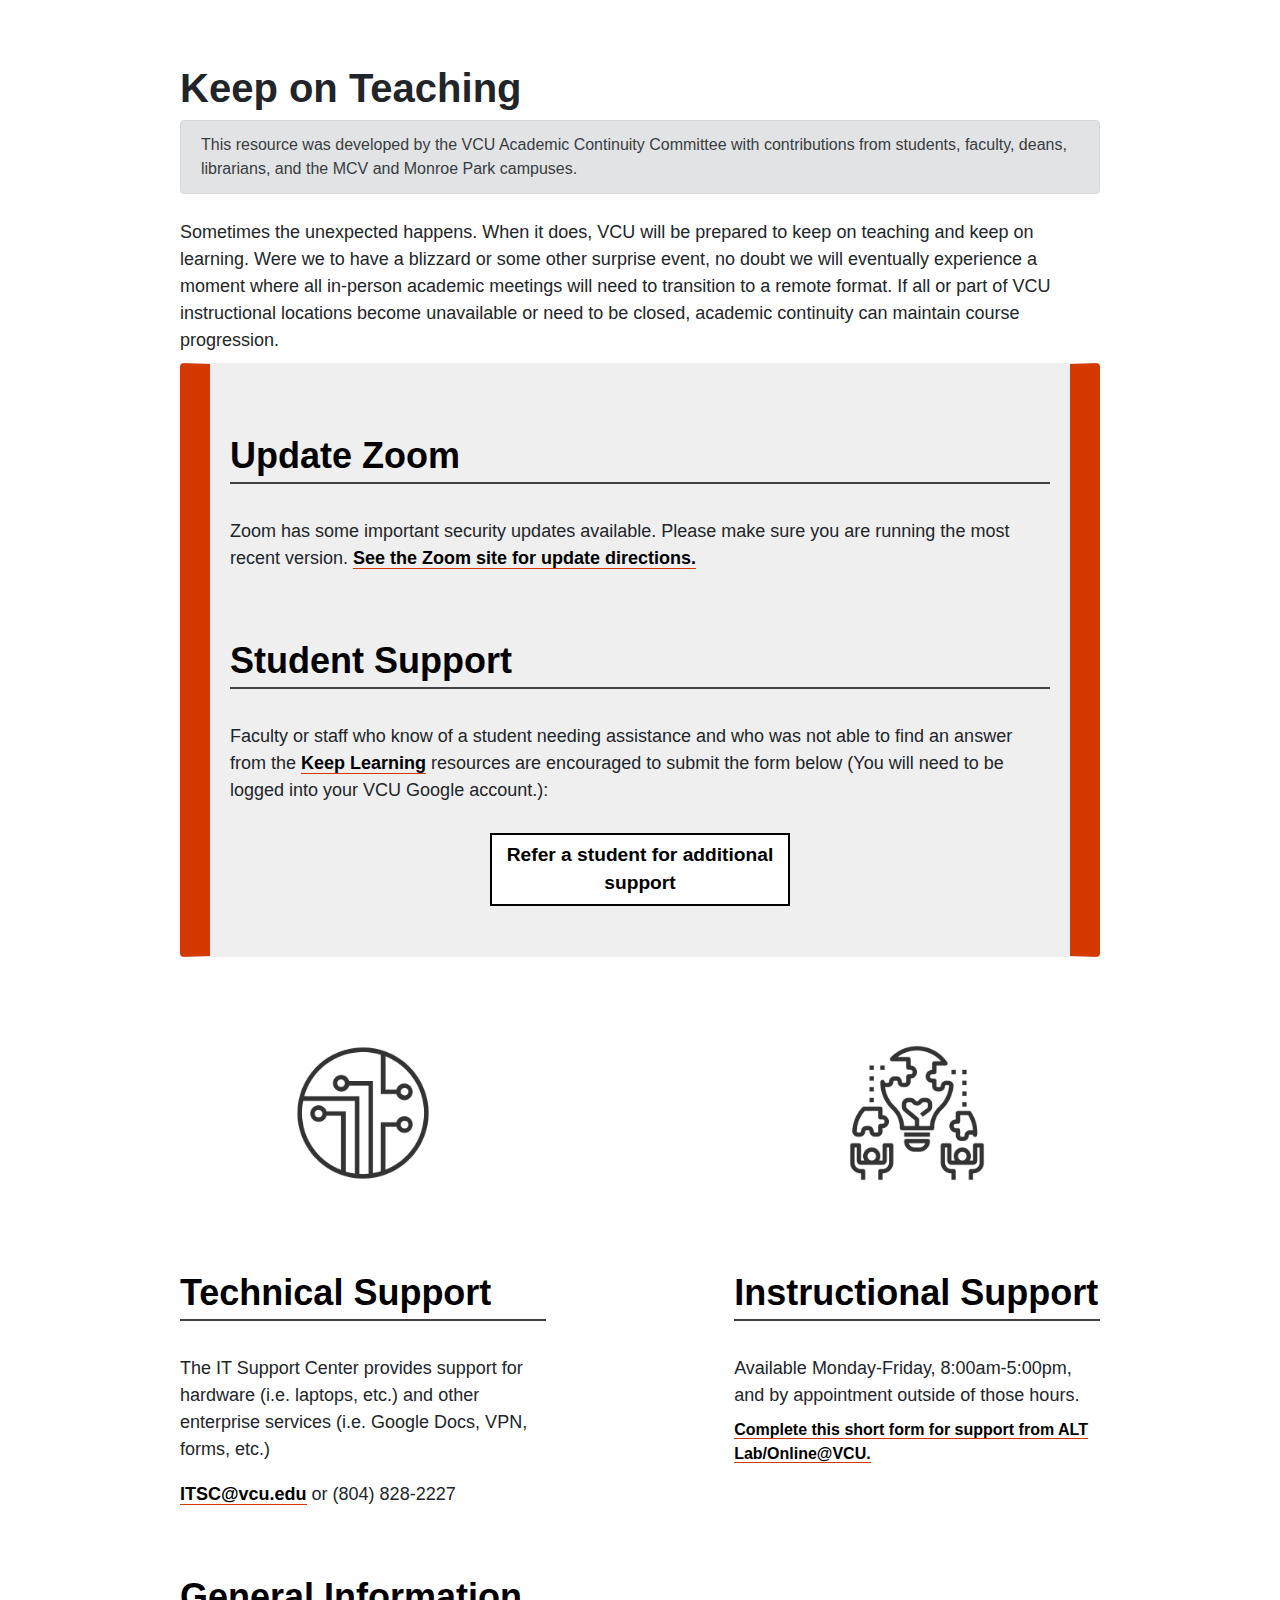
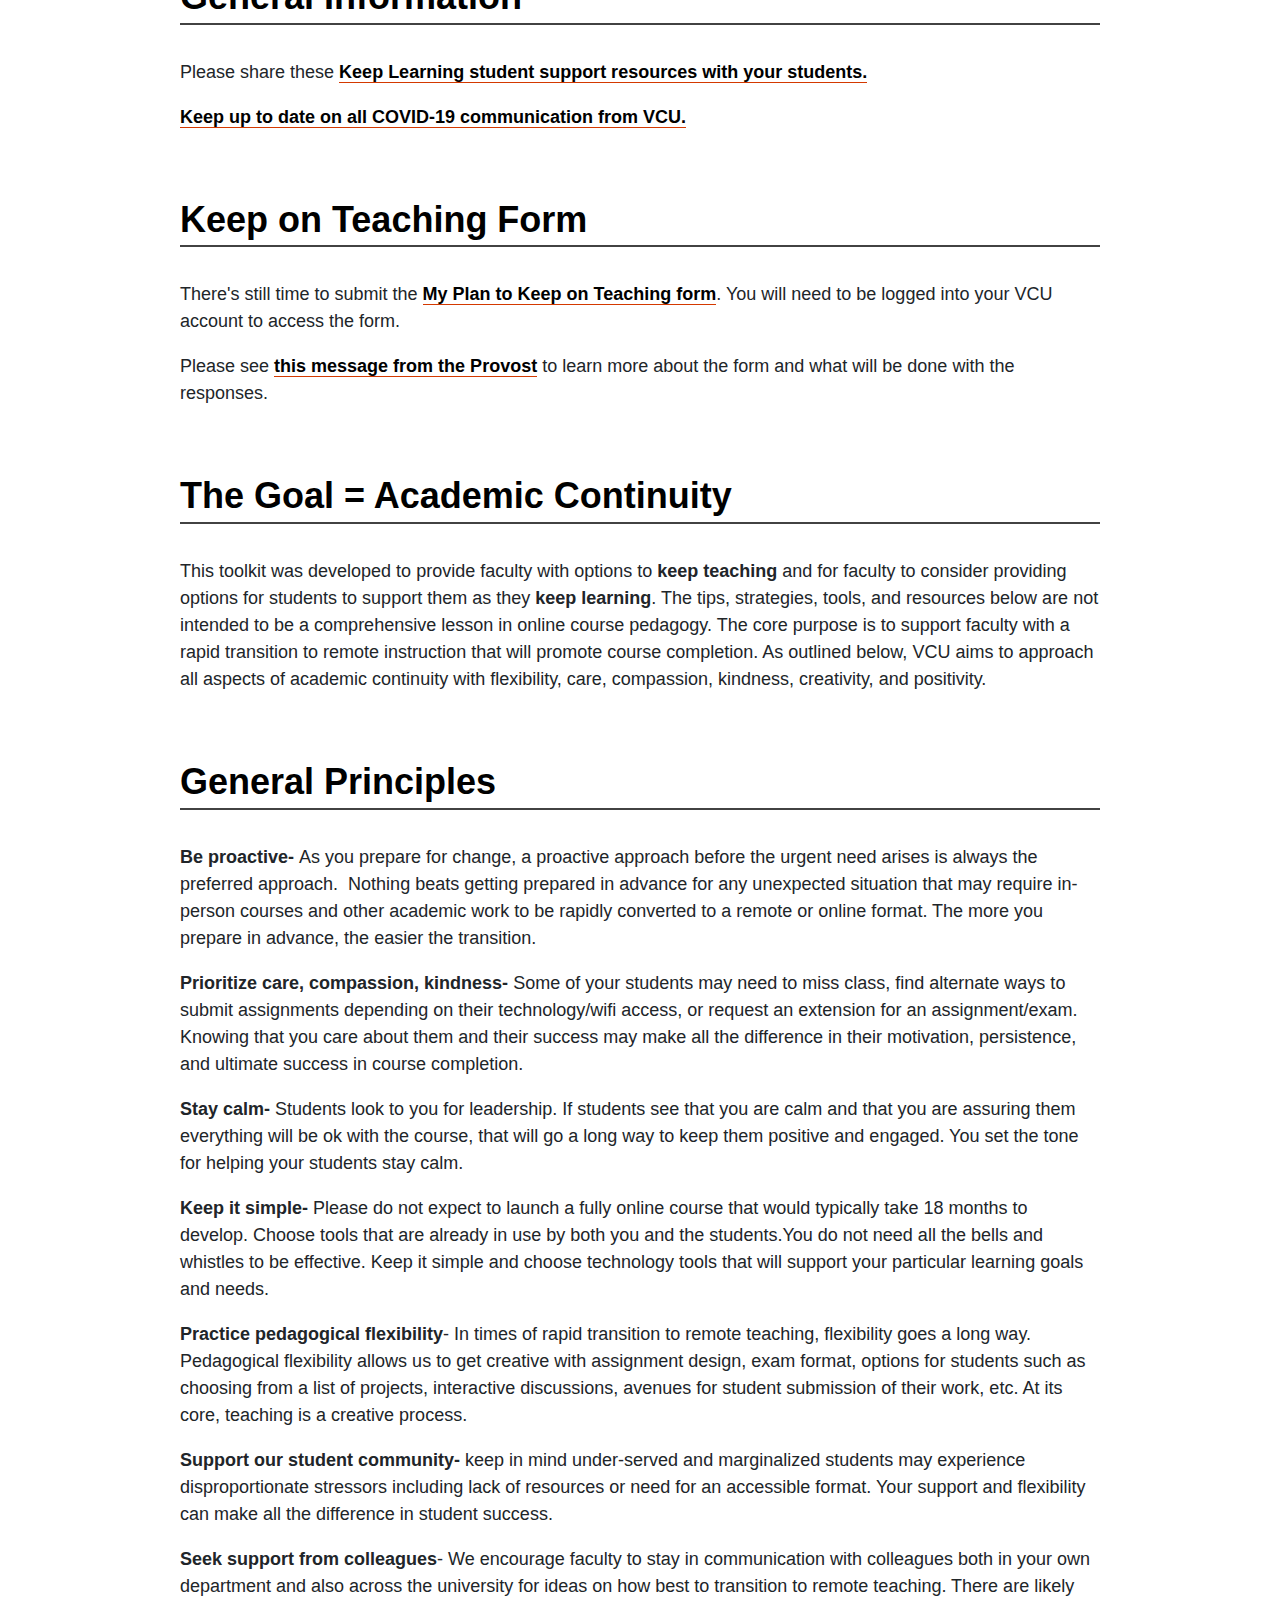
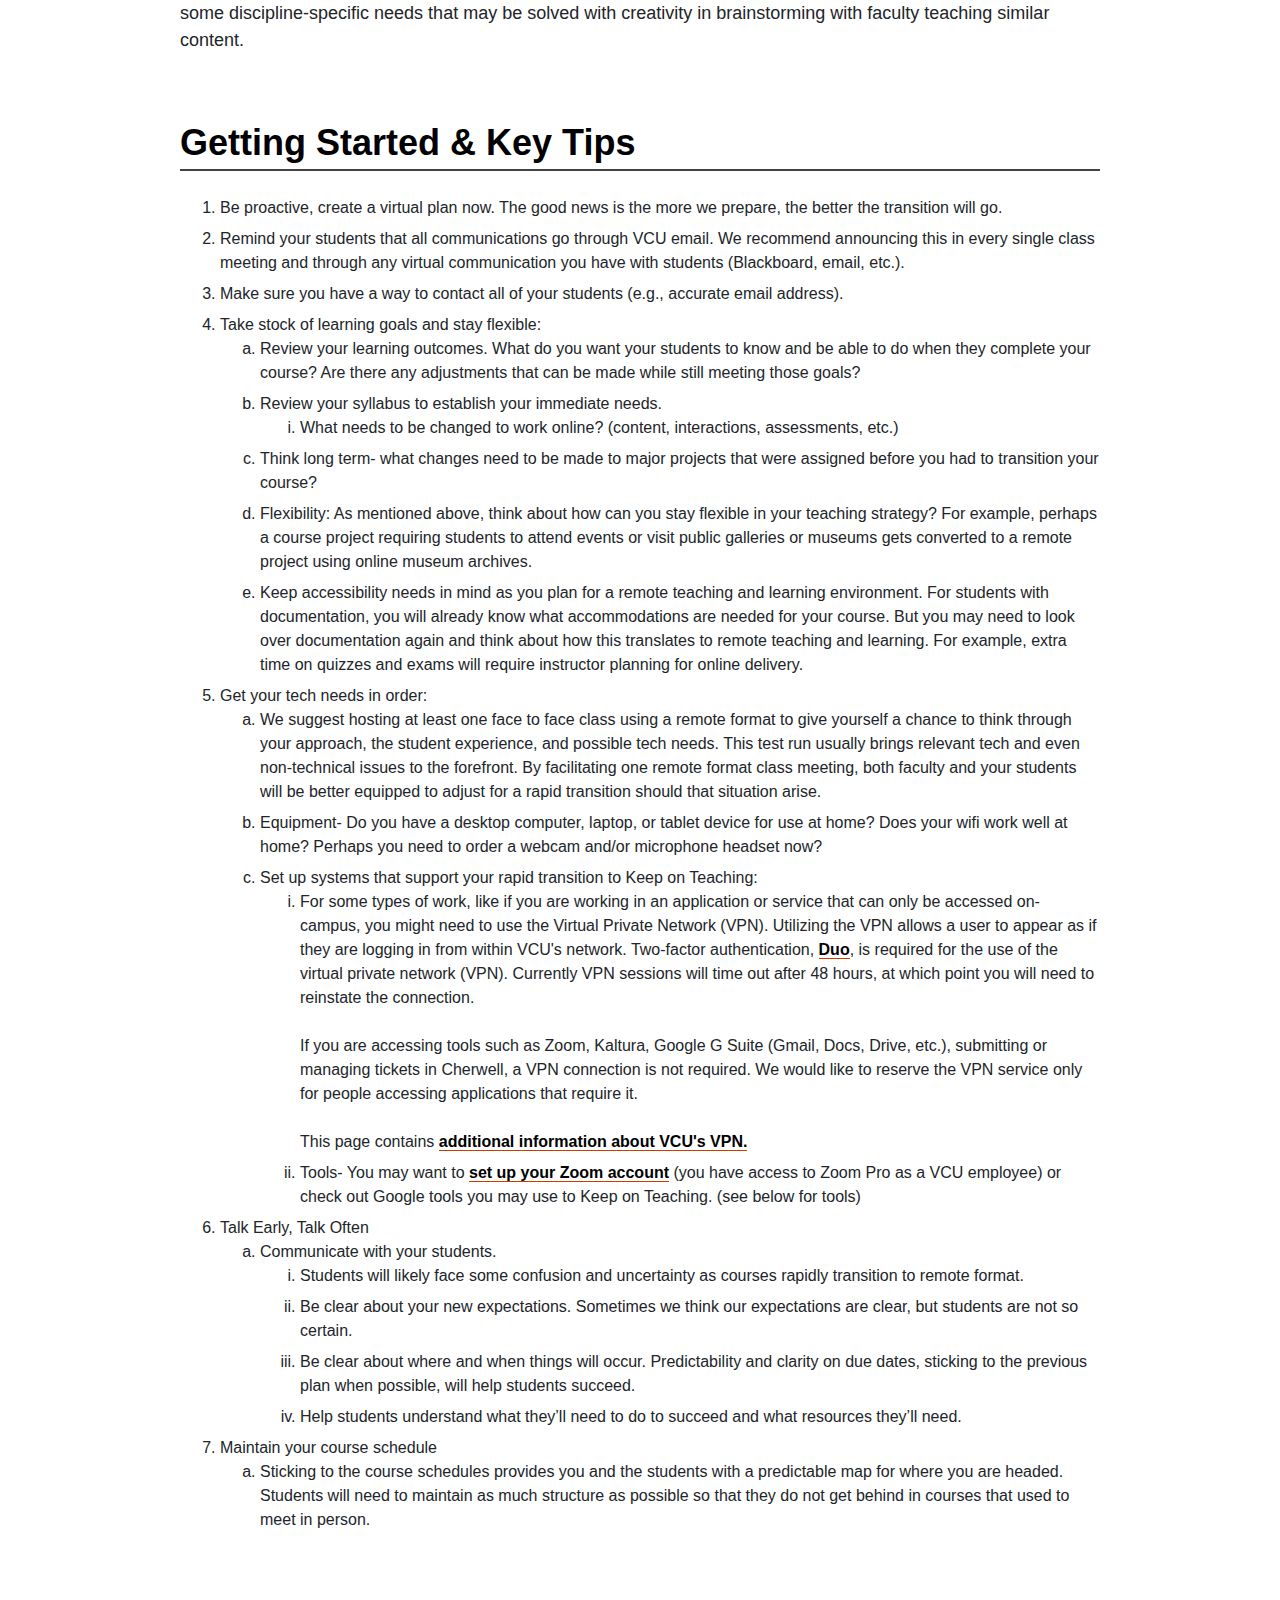
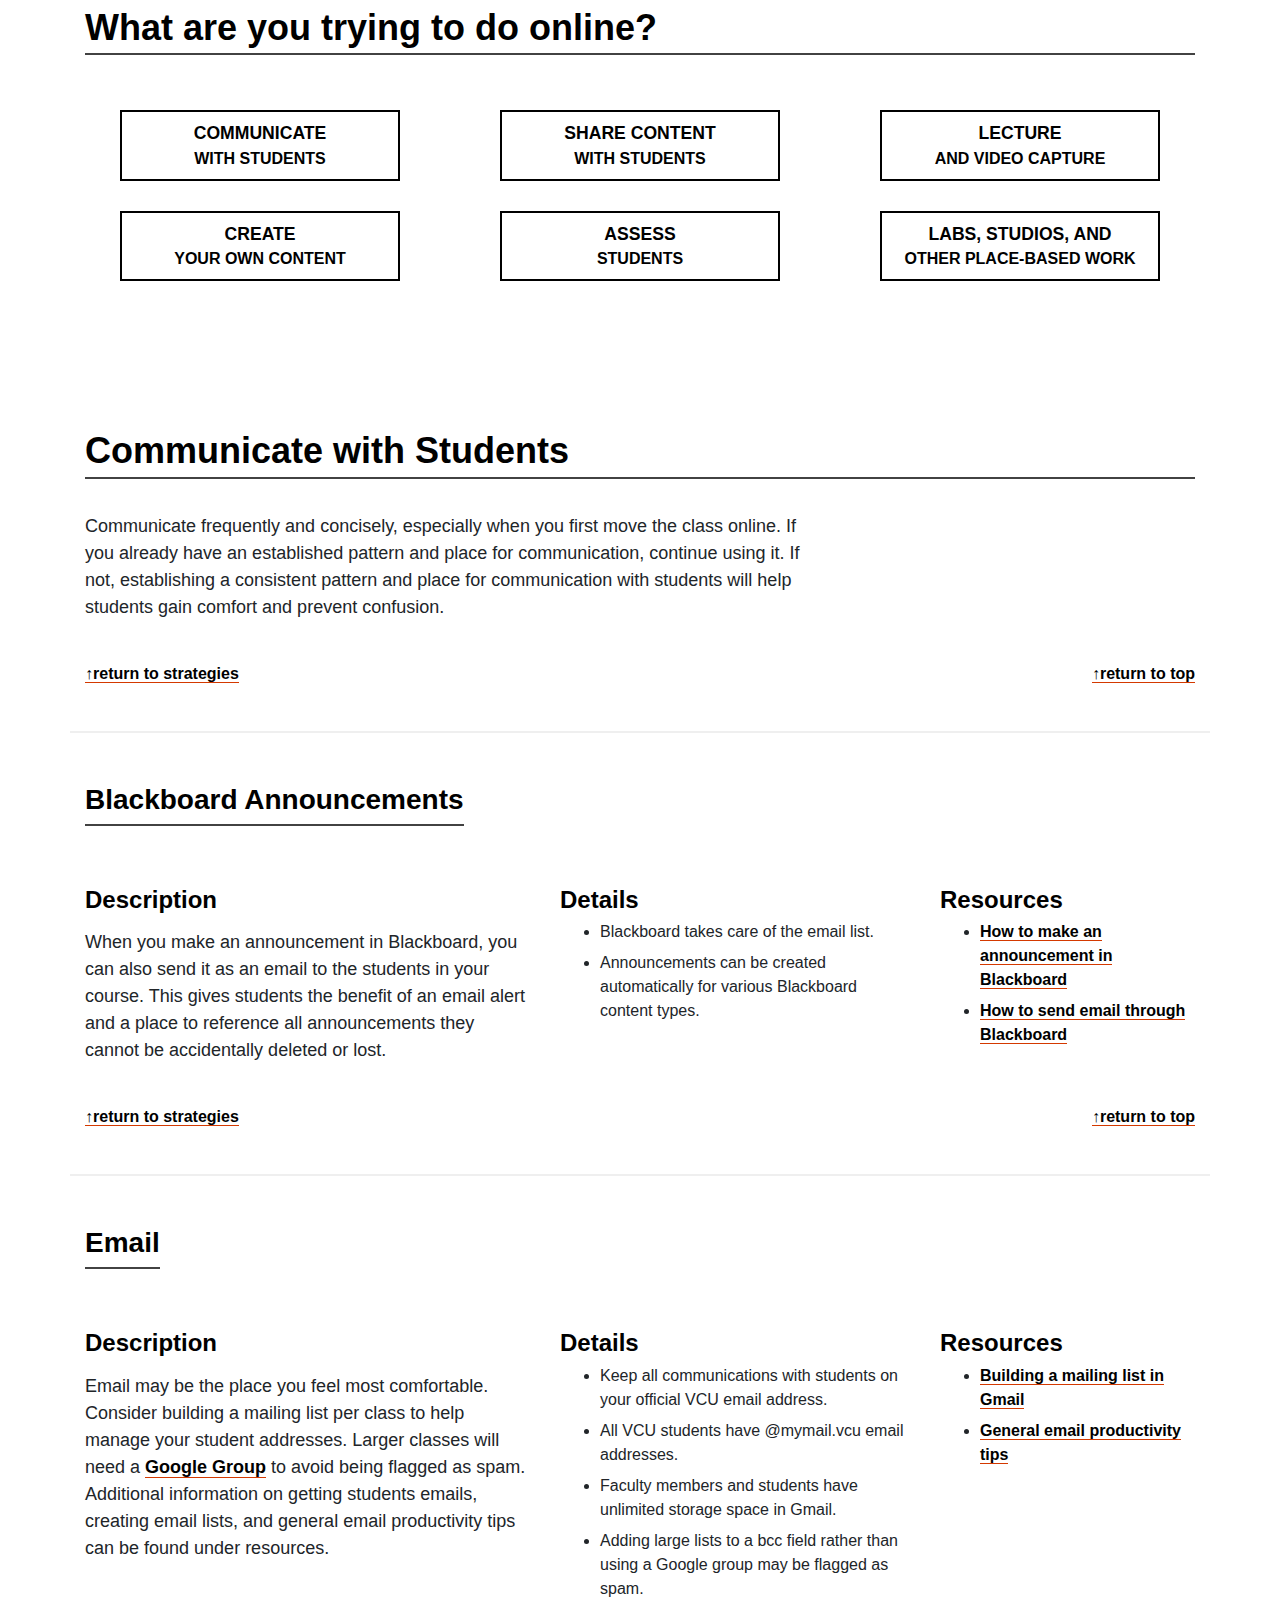
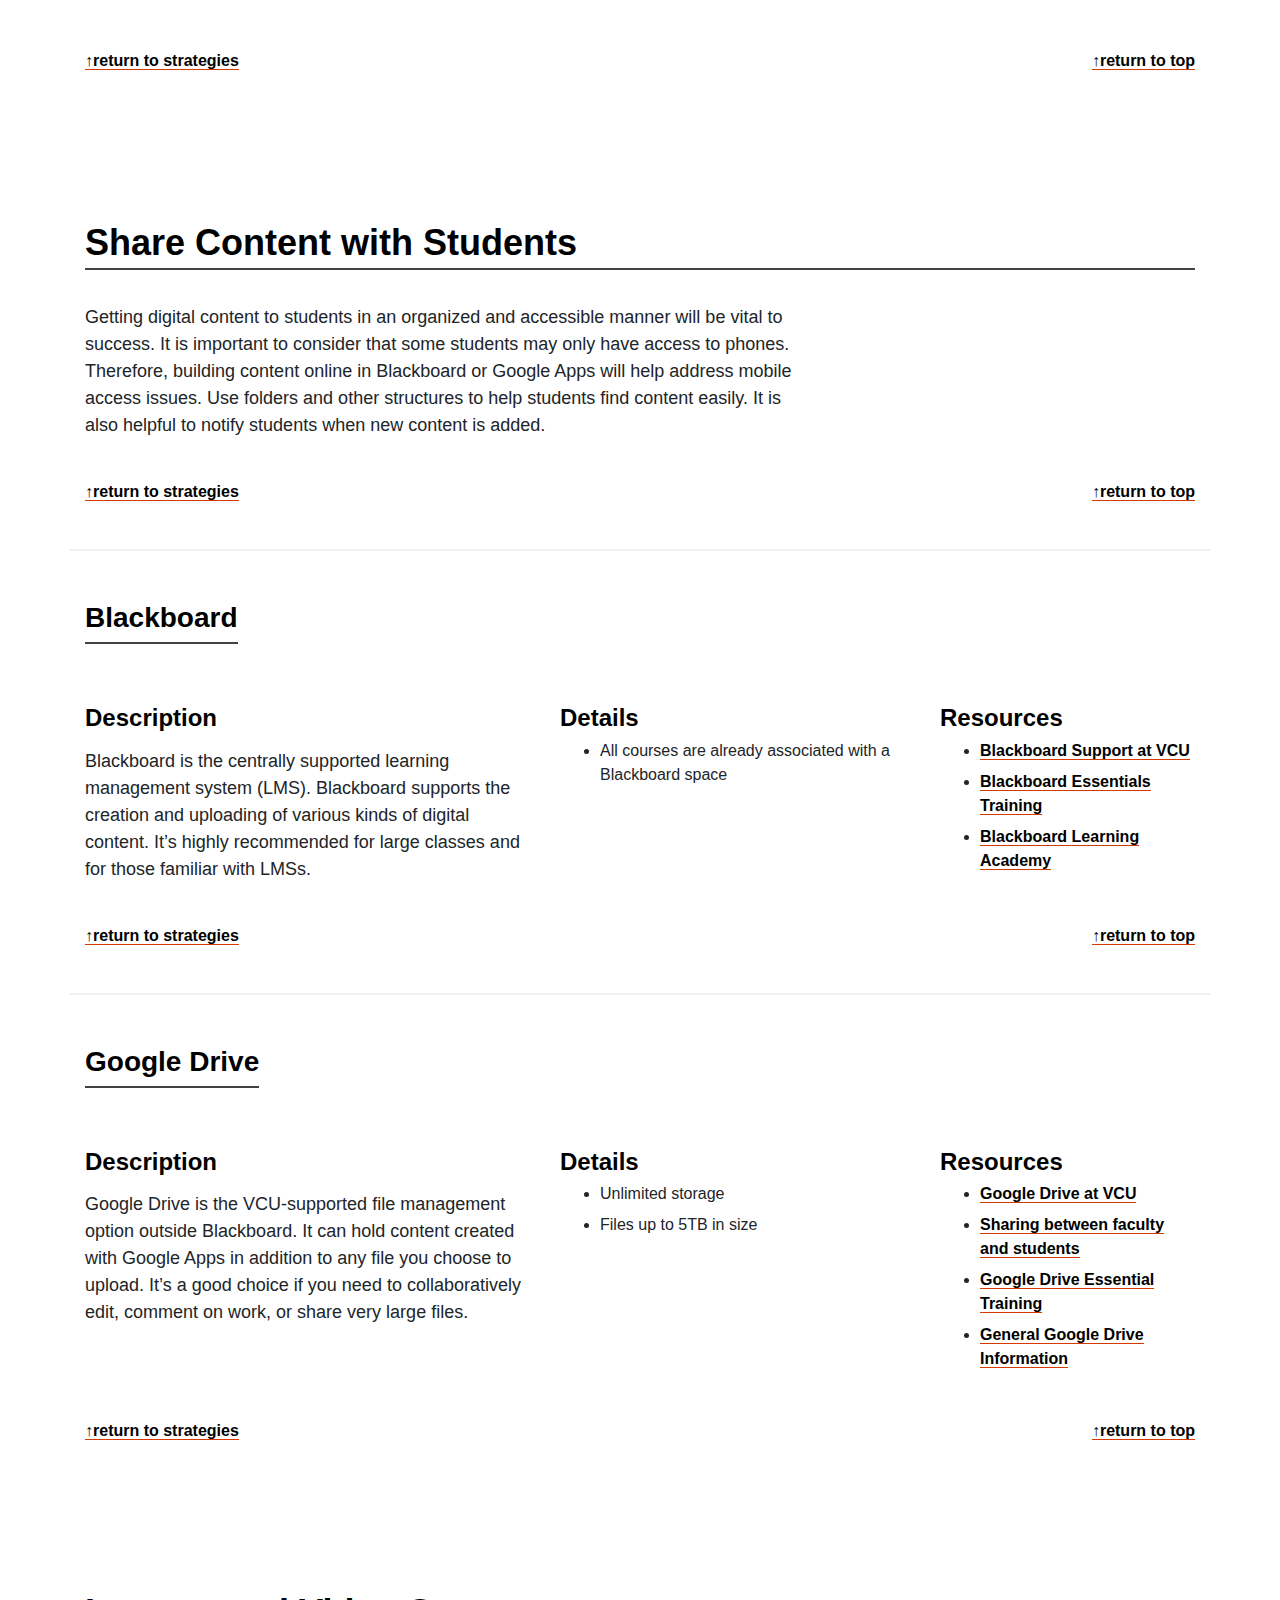
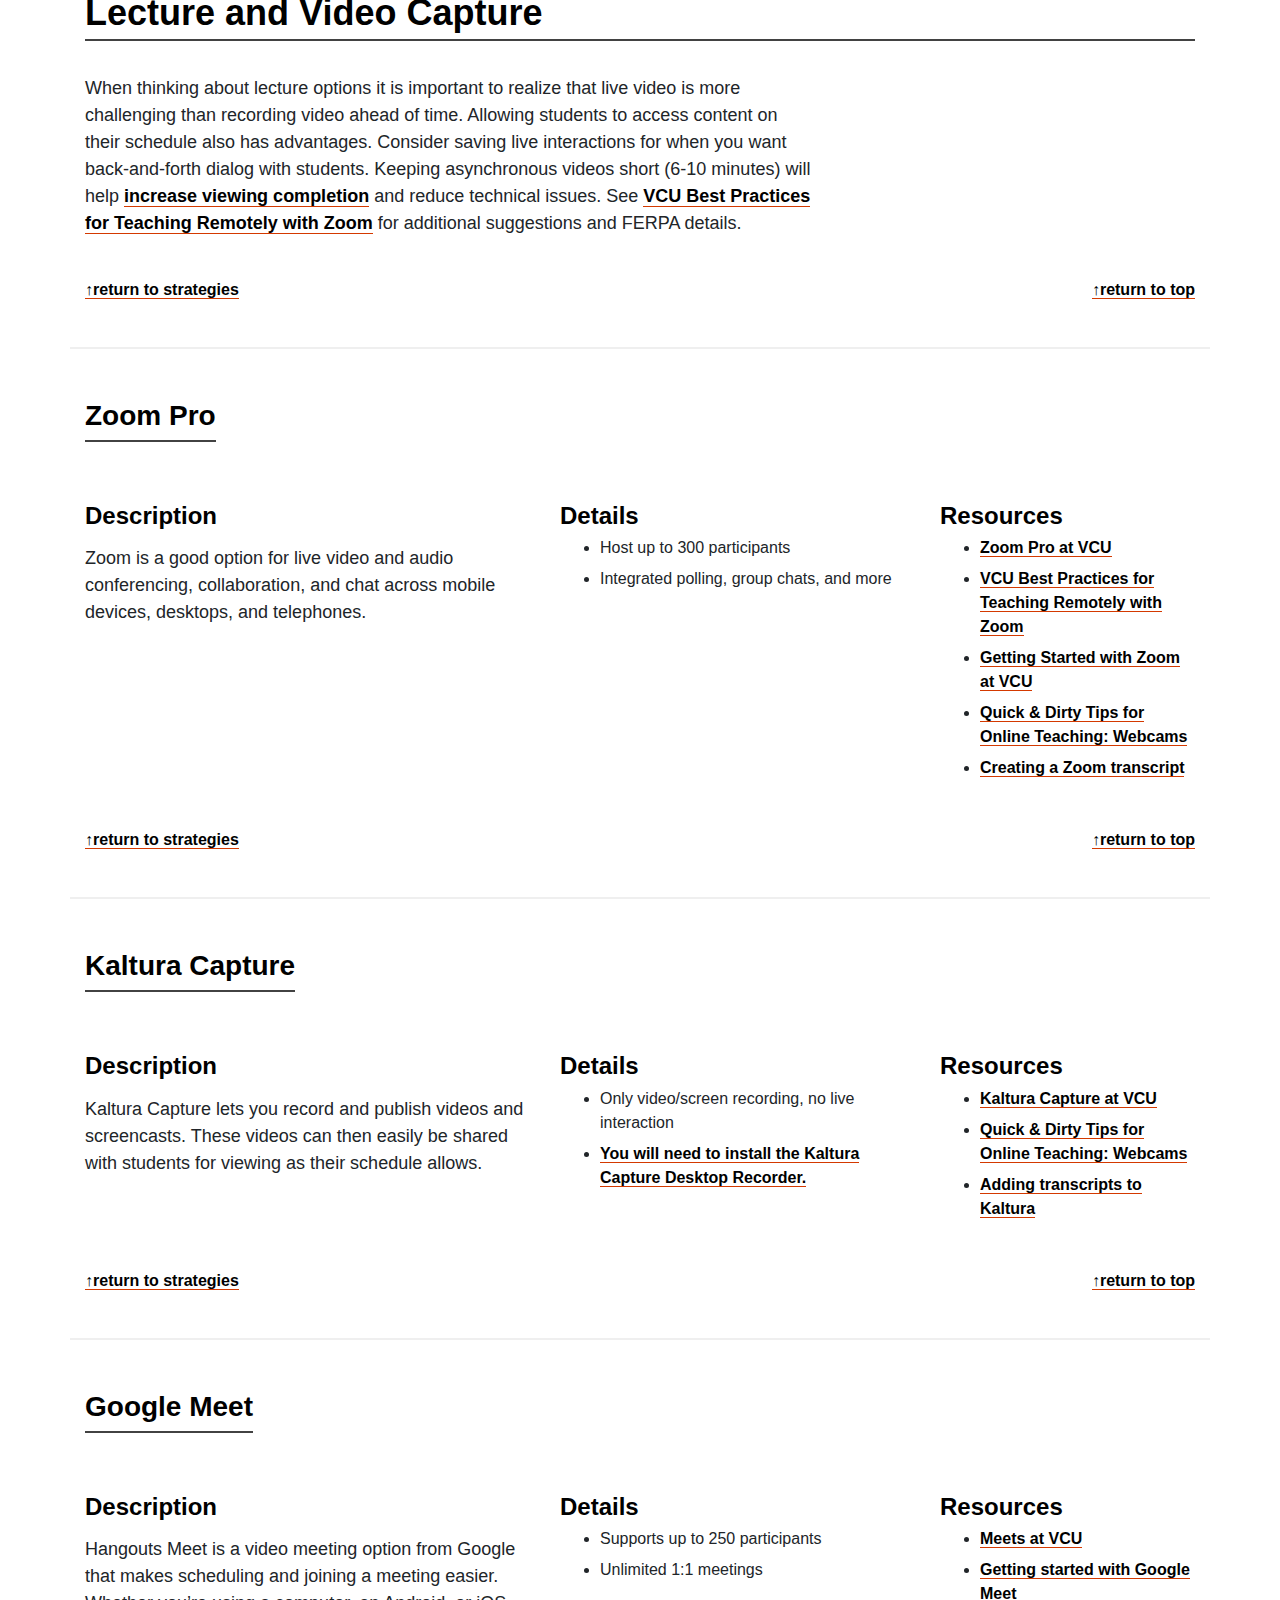
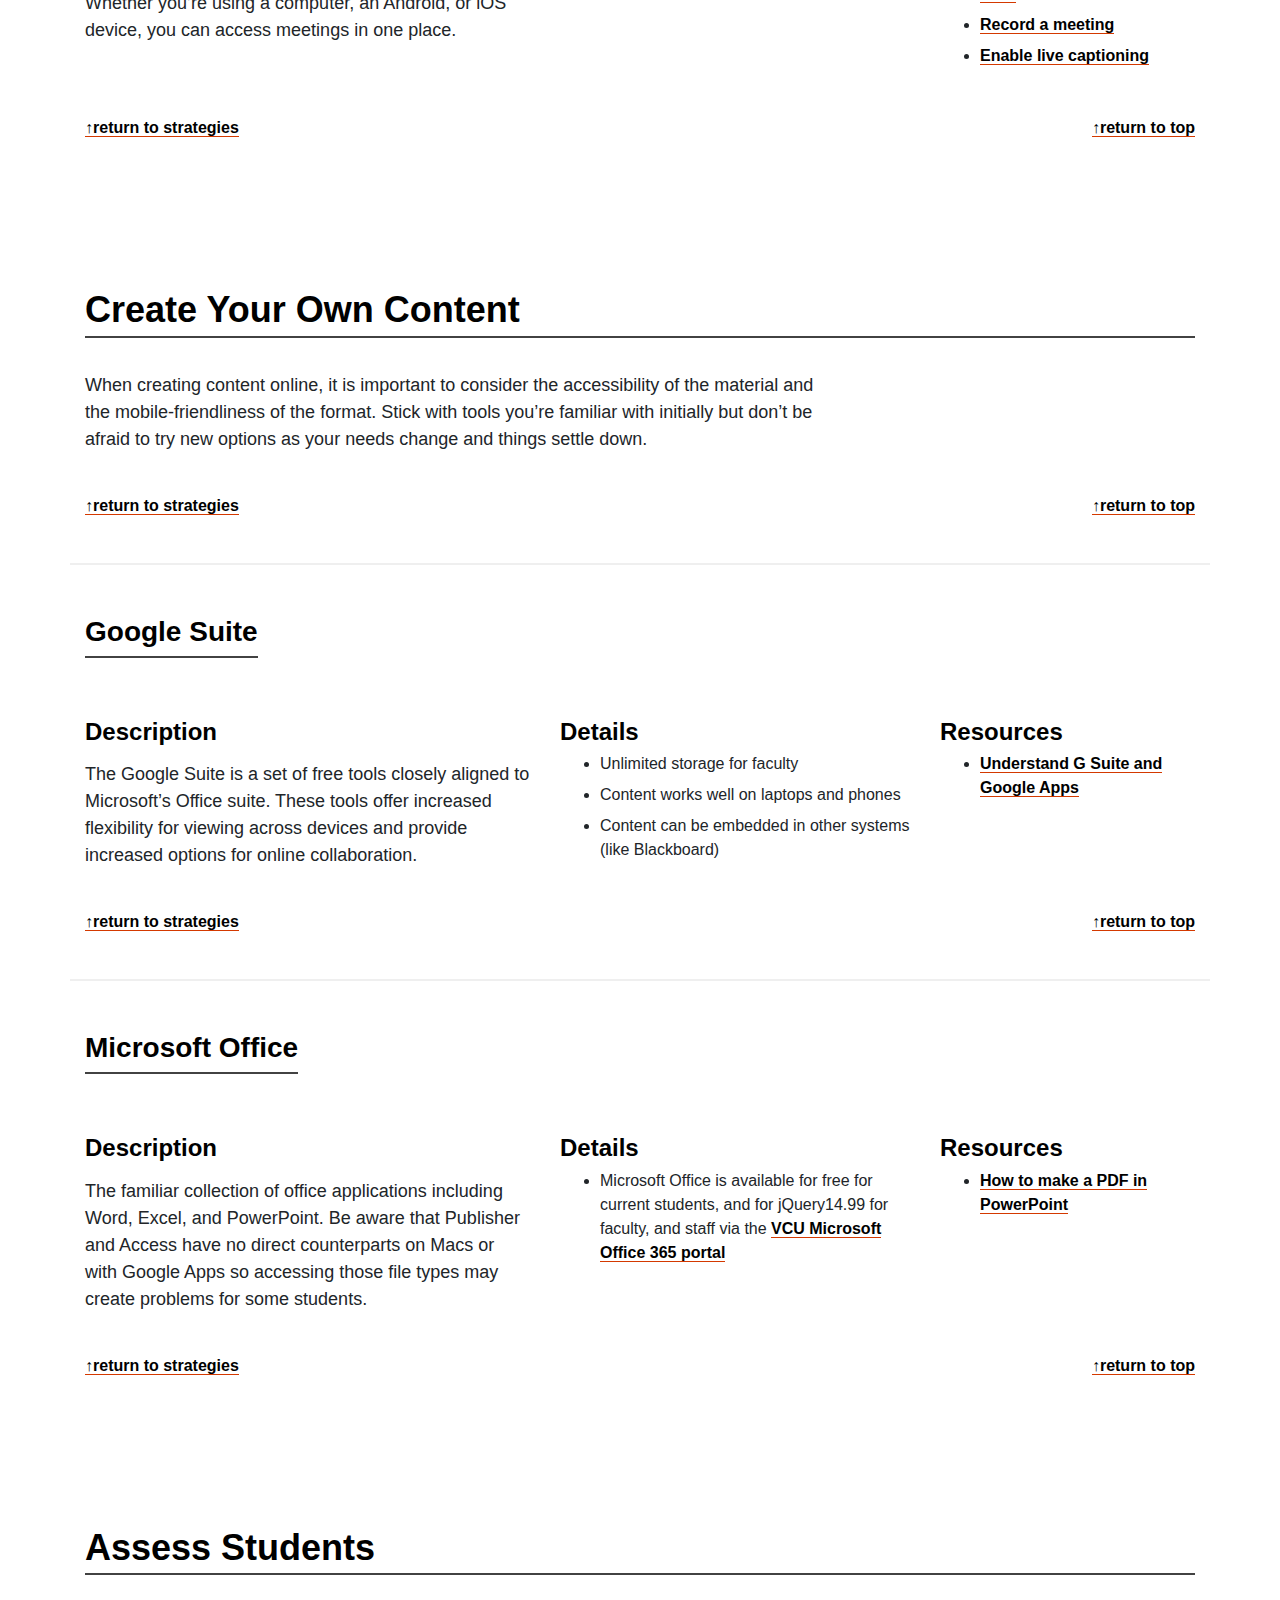
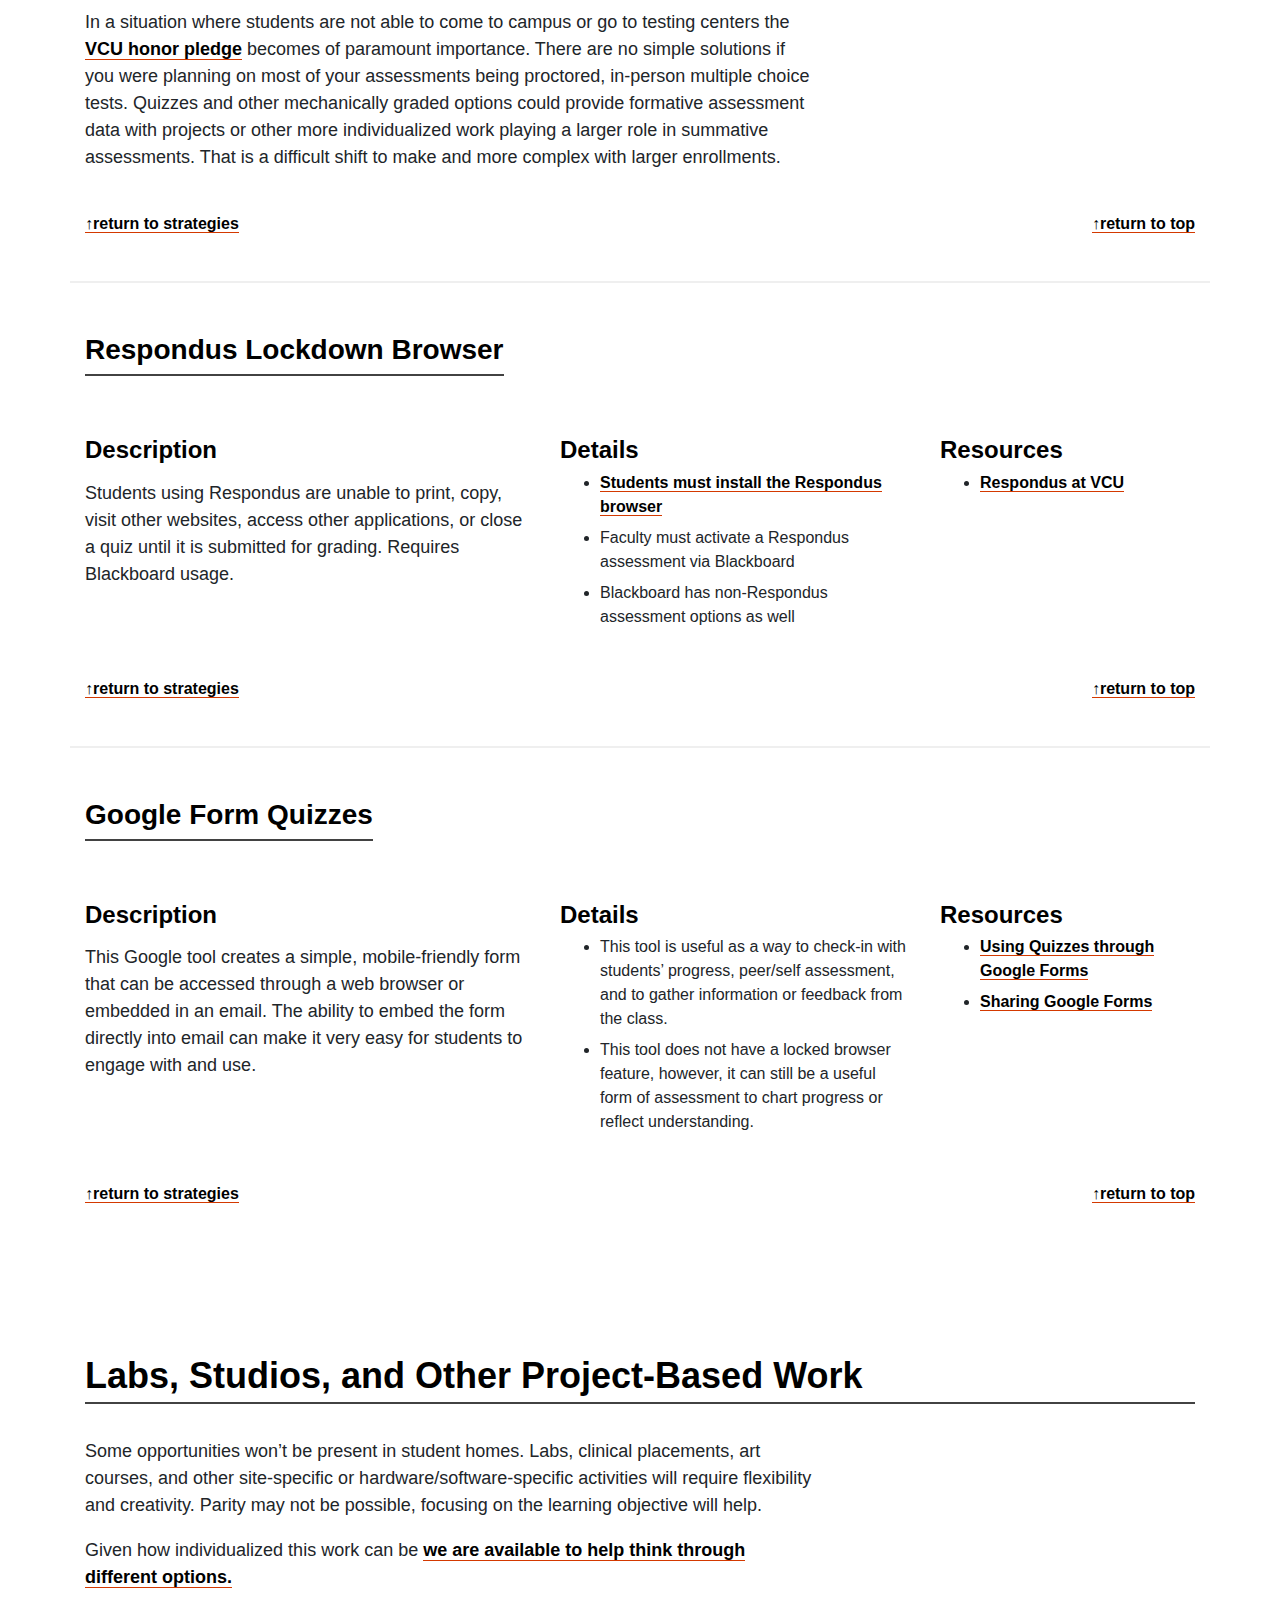
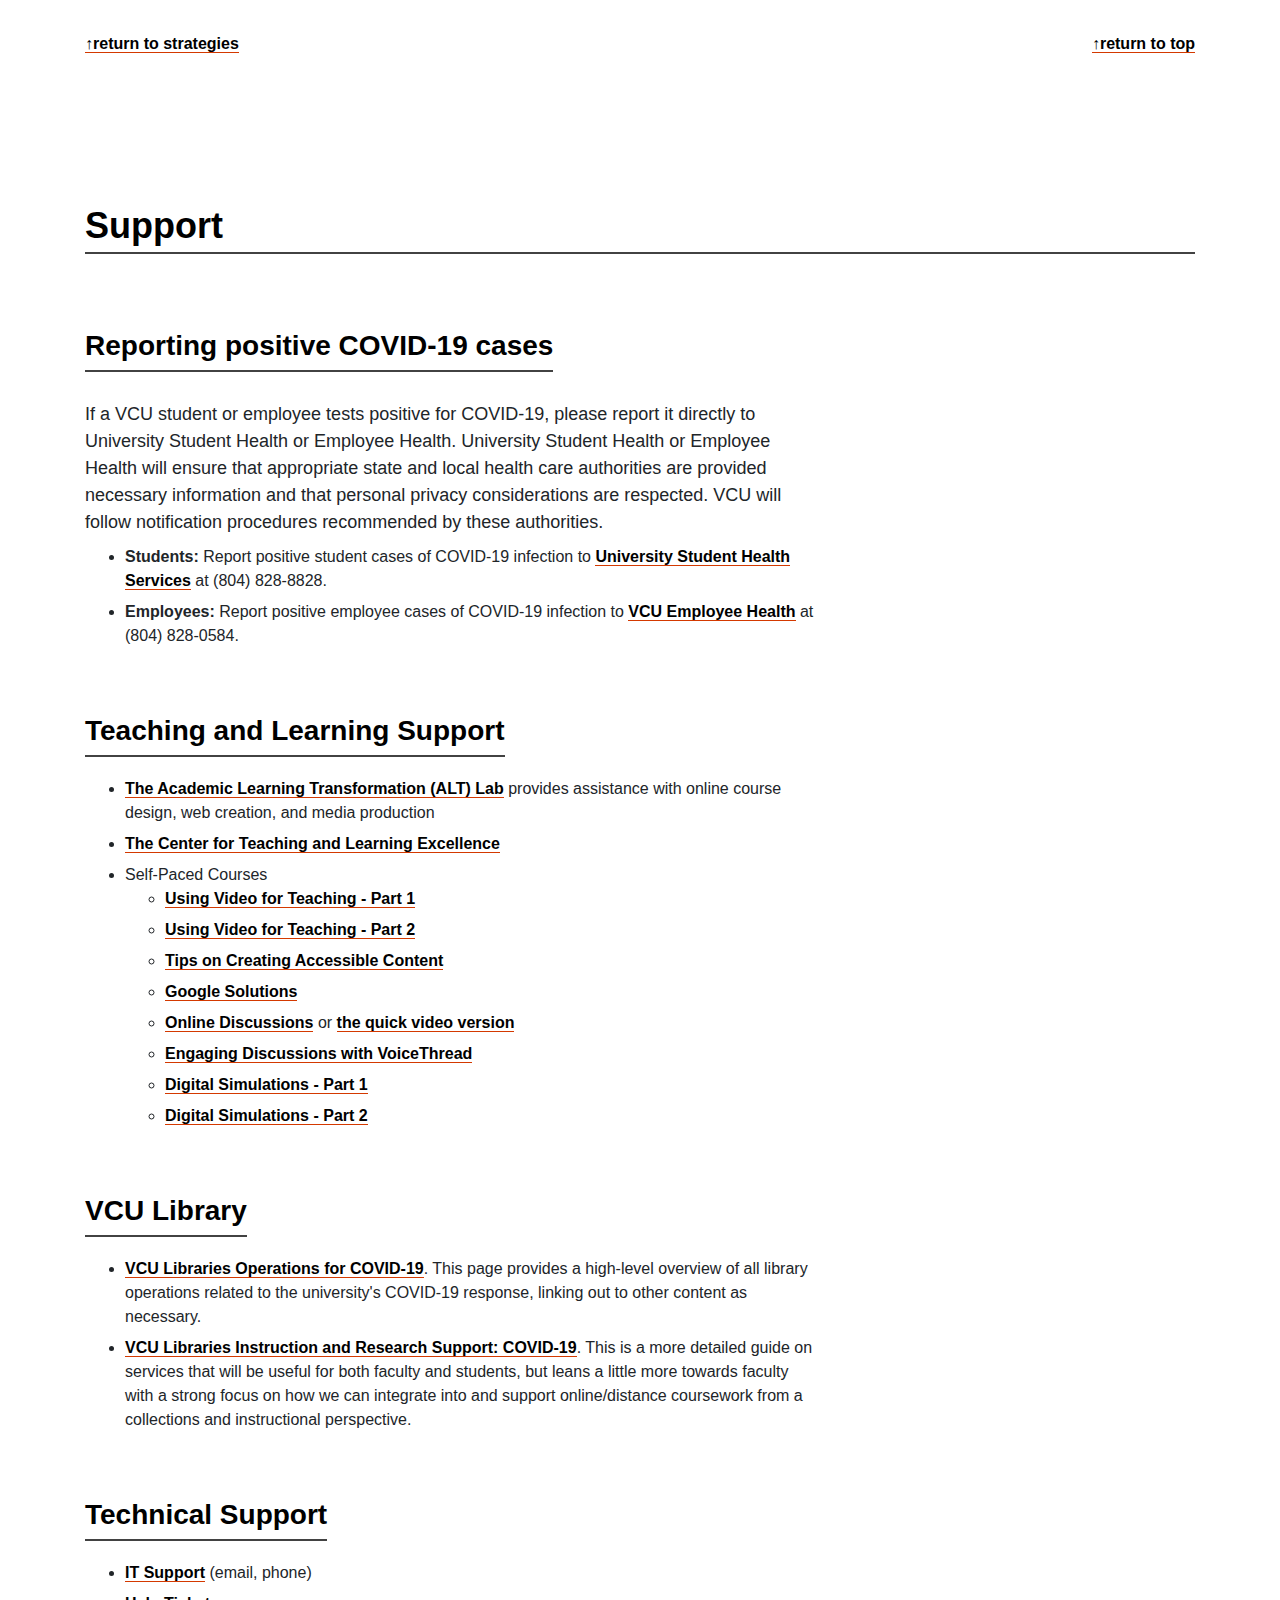
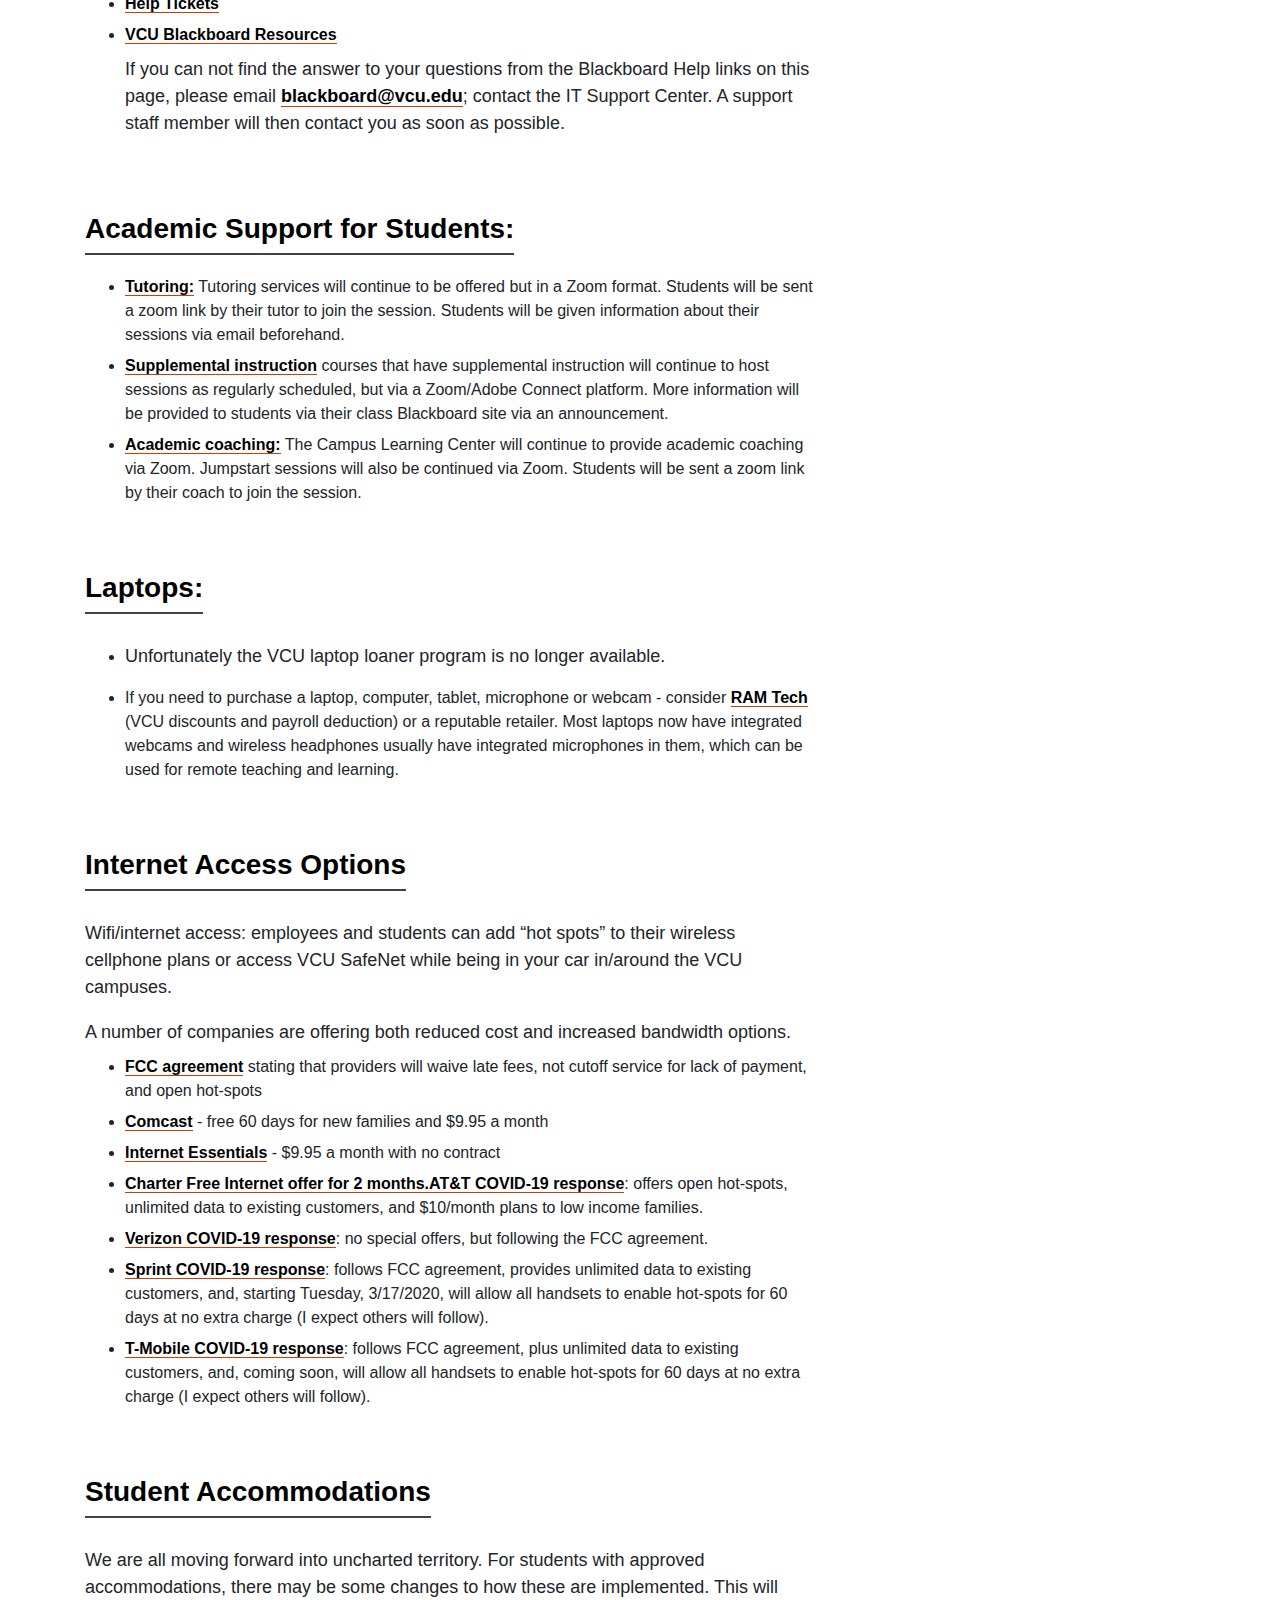
==== index.html @ 2793a425 "positive test reporting" ====
<!doctype html>
<html class="no-js" lang="EN">

<head>
    <meta charset="utf-8">
    <meta http-equiv="x-ua-compatible" content="ie=edge">
    <title>Keep on Teaching at VCU</title>
    <meta property="og:title" content="Keep on Teaching at VCU" />
    <meta property="og:type" content="website" />
    <meta property="og:url" content="https://altlab.vcu.edu/rapid-response/" />
    <meta property="og:image" content="https://altlab.vcu.edu/rapid-response/imgs/main.png" />
    <meta property="og:image:type" content="image/png" />
    <meta property="og:image:width" content="1357" />
    <meta property="og:image:height" content="1357" />
    <meta property="og:image:alt" content="The VCU Seal." />
    <meta property="og:description" content="Resources to help VCU faculty during the COVID-19 transition." />
    <meta name="description" content="">
    <meta name="viewport" content="width=device-width, initial-scale=1">
    <link rel="apple-touch-icon" href="icon.png">
    <!-- Place favicon.ico in the root directory -->
    <link rel="stylesheet" href="https://stackpath.bootstrapcdn.com/bootstrap/4.3.1/css/bootstrap.min.css" integrity="sha384-ggOyR0iXCbMQv3Xipma34MD+dH/1fQ784/j6cY/iJTQUOhcWr7x9JvoRxT2MZw1T" crossorigin="anonymous">
    <link rel="stylesheet" href="css/main.css?ver=3">
</head>

<body id="top">
    <!--this is an evolving document - it is only a few days old - be kind to it and the intent of the authors-->
    <div class="container content-primary__content" id="keep-on">
        <div class="row justify-content-md-center" id="tips">
            <div class="col-md-10">
                <h1>Keep on Teaching</h1>
                <div class="authorship alert alert-secondary" role="alert" aria-atomic="true">This resource was developed by the VCU Academic Continuity Committee with contributions from students, faculty, deans, librarians, and the MCV and Monroe Park campuses.</div>
                <!--<!--<div class="link-this"><a href="mailto:?subject=VCU Resource&body=https://altlab.vcu.edu/rapid-response/#keep-on" aria-label="mail this">email a link to this section</a></div>-->
                <p>Sometimes the unexpected happens. When it does, VCU will be prepared to keep on teaching and keep on learning. Were we to have a blizzard or some other surprise event, no doubt we will eventually experience a moment where all in-person academic meetings will need to transition to a remote format. If all or part of VCU instructional locations become unavailable or need to be closed, academic continuity can maintain course progression.</p>
                <div class="col-md-12 alert alert-covid" role="alert" id="alert" aria-atomic="true">
                    <h2>Update Zoom</h2>
                    <p>
                        Zoom has some important security updates available. Please make sure you are running the most recent version. <a href="https://support.zoom.us/hc/en-us/articles/201362233-Where-Do-I-Download-The-Latest-Version-">See the Zoom site for update directions.</a> 
                    </p>
                    <h2>Student Support</h2>
                    <p>
                        Faculty or staff who know of a student needing assistance and who was not able to find an answer from the <a href="https://altlab.vcu.edu/rapid-response/students/">Keep Learning</a> resources are encouraged to submit the form below (You will need to be logged into your VCU Google account.):</p>
                 <a class="btn btn-help" href="https://docs.google.com/forms/d/e/1FAIpQLScpO42w9fDfI3gB51H2eo1AyG8ovyNqwazIz5tGBFN2r38F6A/viewform">Refer a student for additional support</a>
                    </p>
                  
                </div>
                <div class="row">
                    <div class="col-md-5">
                        <img class="focus-icon" src="imgs/tech.png" alt="An icon representing hardware and software.">
                        <h2>Technical Support</h2>
                        <p> The IT Support Center provides support for hardware (i.e. laptops, etc.) and other enterprise services (i.e. Google Docs, VPN, forms, etc.)</p>
                        <p>
                            <a href="mailto:ITSC@vcu.edu">ITSC@vcu.edu</a> or (804) 828-2227
                        </p>
                    </div>
                     <div class="col-md-5 offset-2">
                        <img class="focus-icon" src="imgs/learning.png" alt="An icon representing teaching.">
                        <h2>Instructional Support</h2>                        
                        <p>Available Monday-Friday, 8:00am-5:00pm, and by appointment outside of those hours.</p>
                        <a href="https://altlab.vcu.edu/rapid-transition-support/?rr_topic=generic-request">Complete this short form for support from ALT Lab/Online@VCU.</a>

                    </div>
                </div>
                
                <h2>General Information</h2>
                <p>Please share these <a href="https://altlab.vcu.edu/rapid-response/students">Keep Learning student support resources with your students.</a></p>
                <p><a href="https://covid-19.vcu.edu/">Keep up to date on all COVID-19 communication from VCU.</a></p>
                <h2 id="kot-form">Keep on Teaching Form</h2>
                <p>There's still time to submit the <a href="https://docs.google.com/forms/d/e/1FAIpQLSeeW1P18lGvM23Q-LdpUrjvuZF7gu8yk42prYQrBuArFSuEVQ/viewform">My Plan to Keep on Teaching form</a>. You will need to be logged into your VCU account to access the form.</p>
                <p>Please see <a href="https://www.google.com/url?q=https://provost.vcu.edu/virus/forminfo/&sa=D&ust=1584573564351000&usg=AFQjCNFsMKj2KfSCJ65d2VJhld5rfOWArg">this message from the Provost</a> to learn more about the form and what will be done with the responses.</p>
                <h2 id="continuity">The Goal = Academic Continuity</h2>
                <!--<div class="link-this"><a href="mailto:?subject=VCU Continuity Resource&body=https://altlab.vcu.edu/rapid-response/#continuity" aria-label="mail this">email a link to this section</a></div> -->
                <p>This toolkit was developed to provide faculty with options to <strong>keep teaching</strong> and for faculty to consider providing options for students to support them as they <strong>keep learning</strong>. The tips, strategies, tools, and resources below are not intended to be a comprehensive lesson in online course pedagogy. The core purpose is to support faculty with a rapid transition to remote instruction that will promote course completion. As outlined below, VCU aims to approach all aspects of academic continuity with flexibility, care, compassion, kindness, creativity, and positivity. </p>
                <h2 id="gen-principles">General Principles</h2>
                <!--<div class="link-this"><a href="mailto:?subject=VCU Resource&body=https://altlab.vcu.edu/rapid-response/#gen-principles" aria-label="mail this">email a link to this section</a></div> -->
                <p><strong>Be proactive- </strong>As you prepare for change, a proactive approach before the urgent need arises is always the preferred approach.  Nothing beats getting prepared in advance for any unexpected situation that may require in-person courses and other academic work to be rapidly converted to a remote or online format. The more you prepare in advance, the easier the transition.</p>
                <p><strong>Prioritize care, compassion, kindness- </strong>Some of your students may need to miss class, find alternate ways to submit assignments depending on their technology/wifi access, or request an extension for an assignment/exam. Knowing that you care about them and their success may make all the difference in their motivation, persistence, and ultimate success in course completion. </p>
                <p><strong>Stay calm-</strong> Students look to you for leadership. If students see that you are calm and that you are assuring them everything will be ok with the course, that will go a long way to keep them positive and engaged. You set the tone for helping your students stay calm.</p>
                <p><strong>Keep it simple- </strong>Please do not expect to launch a fully online course that would typically take 18 months to develop. Choose tools that are already in use by both you and the students.You do not need all the bells and whistles to be effective. Keep it simple and choose technology tools that will support your particular learning goals and needs. </p>
                <p><strong>Practice pedagogical flexibility</strong>- In times of rapid transition to remote teaching, flexibility goes a long way. Pedagogical flexibility allows us to get creative with assignment design, exam format, options for students such as choosing from a list of projects, interactive discussions, avenues for student submission of their work, etc. At its core, teaching is a creative process. </p>
                <p><strong>Support our student community-</strong> keep in mind under-served and marginalized students may experience disproportionate stressors including lack of resources or need for an accessible format. Your support and flexibility can make all the difference in student success.</p>
                <p><strong>Seek support from colleagues</strong>- We encourage faculty to stay in communication with colleagues both in your own department and also across the university for ideas on how best to transition to remote teaching. There are likely some discipline-specific needs that may be solved with creativity in brainstorming with faculty teaching similar content. </p>
                <h2 id="getting-started">Getting Started &amp; Key Tips</h2>
                <!--<div class="link-this"><a href="mailto:?subject=VCU Getting Started Resource&body=https://altlab.vcu.edu/rapid-response/#getting-started" aria-label="mail this">email a link to this section</a></div> -->
                <ol>
                    <li>Be proactive, create a virtual plan now. The good news is the more we prepare, the better the transition will go.</li>
                    <li>Remind your students that all communications go through VCU email. We recommend announcing this in every single class meeting and through any virtual communication you have with students (Blackboard, email, etc.).</li>
                    <li>Make sure you have a way to contact all of your students (e.g., accurate email address).</li>
                    <li>Take stock of learning goals and stay flexible:
                        <ol type="a">
                            <li>Review your learning outcomes. What do you want your students to know and be able to do when they complete your course? Are there any adjustments that can be made while still meeting those goals?</li>
                            <li>Review your syllabus to establish your immediate needs.
                                <ol type="i">
                                    <li>What needs to be changed to work online? (content, interactions, assessments, etc.)</li>
                                </ol>
                            </li>
                            <li>Think long term- what changes need to be made to major projects that were assigned before you had to transition your course?</li>
                            <li>Flexibility: As mentioned above, think about how can you stay flexible in your teaching strategy? For example, perhaps a course project requiring students to attend events or visit public galleries or museums gets converted to a remote project using online museum archives.</li>
                            <li>Keep accessibility needs in mind as you plan for a remote teaching and learning environment. For students with documentation, you will already know what accommodations are needed for your course. But you may need to look over documentation again and think about how this translates to remote teaching and learning. For example, extra time on quizzes and exams will require instructor planning for online delivery.</li>
                        </ol>
                    </li>
                    <li>Get your tech needs in order:
                        <ol type="a">
                            <li>We suggest hosting at least one face to face class using a remote format to give yourself a chance to think through your approach, the student experience, and possible tech needs. This test run usually brings relevant tech and even non-technical issues to the forefront. By facilitating one remote format class meeting, both faculty and your students will be better equipped to adjust for a rapid transition should that situation arise.</li>
                            <li>Equipment- Do you have a desktop computer, laptop, or tablet device for use at home? Does your wifi work well at home? Perhaps you need to order a webcam and/or microphone headset now?</li>
                            <li>Set up systems that support your rapid transition to Keep on Teaching:
                                <ol type="i">
                                    <li>For some types of work, like if you are working in an application or service that can only be accessed on-campus, you might need to use the Virtual Private Network (VPN). Utilizing the VPN allows a user to appear as if they are logging in from within VCU's network. Two-factor authentication, <a href="https://ts.vcu.edu/about-us/information-security/2factor/" target="_blank" rel="noopener" data-saferedirecturl="https://www.google.com/url?q=https://ts.vcu.edu/about-us/information-security/2factor/&amp;source=gmail&amp;ust=1584665695874000&amp;usg=AFQjCNGz8KmOzD_hz85-th8haCsHVuGVGA">Duo</a>, is required for the use of the virtual private network (VPN). Currently VPN sessions will time out after 48 hours, at which point you will need to reinstate the connection.<br><br>
                                        If you are accessing tools such as Zoom, Kaltura, Google G Suite (Gmail, Docs, Drive, etc.), submitting or managing tickets in Cherwell, a VPN connection is not required. We would like to reserve the VPN service only for people accessing applications that require it.<br><br>
                                        This page contains <a href="https://ts.vcu.edu/askit/network-services/rams-vpn/https://telework.vcu.edu/#vpn-usage-and-software">additional information about VCU's VPN.</a></li>
                                    <li>Tools- You may want to <a href="https://ts.vcu.edu/askit/video-services/video-conferencing-support/zoom-desktop-conferencing/">set up your Zoom account</a> (you have access to Zoom Pro as a VCU employee) or check out Google tools you may use to Keep on Teaching. (see below for tools)</li>
                                </ol>
                            </li>
                        </ol>
                    </li>
                    <li>Talk Early, Talk Often
                        <ol type="a">
                            <li>Communicate with your students.
                                <ol type="i">
                                    <li>Students will likely face some confusion and uncertainty as courses rapidly transition to remote format.</li>
                                    <li>Be clear about your new expectations. Sometimes we think our expectations are clear, but students are not so certain.</li>
                                    <li>Be clear about where and when things will occur. Predictability and clarity on due dates, sticking to the previous plan when possible, will help students succeed.</li>
                                    <li>Help students understand what they’ll need to do to succeed and what resources they’ll need.
                                    </li>
                                </ol>
                            </li>
                        </ol>
                    </li>
                    <li>Maintain your course schedule
                        <ol type="a">
                            <li>Sticking to the course schedules provides you and the students with a predictable map for where you are headed. Students will need to maintain as much structure as possible so that they do not get behind in courses that used to meet in person.</li>
                        </ol>
                    </li>
                </ol>
            </div>
        </div>
        <!--end row 1-->
        <!--row 2 tools nav-->
        <div class="row" id="tools">
            <div class="col-md-12">
                <h2>What are you trying to do online?</h2>
                <!--<div class="link-this"><a href="mailto:?subject=VCU Strategies Resource&body=https://altlab.vcu.edu/rapid-response/#tools" aria-label="mail this">email a link to this section</a></div> -->
            </div>
            <div class="col-md-4"><a class="app-nav" href="#communicate">
                    <div class="lead">Communicate</div> with students
                </a></div>
            <div class="col-md-4"><a class="app-nav" href="#share">
                    <div class="lead">Share content</div> with students
                </a></div>
            <div class="col-md-4"><a class="app-nav" href="#lecture">
                    <div class="lead">Lecture</div> and video capture
                </a></div>
            <div class="col-md-4"><a class="app-nav" href="#create">
                    <div class="lead">Create</div> your own content
                </a></div>
            <div class="col-md-4"><a class="app-nav" href="#assess">
                    <div class="lead">Assess</div> students
                </a></div>
            <div class="col-md-4"><a class="app-nav" href="#project">
                    <div class="lead">Labs, studios, and</div>other place-based work
                </a></div>
        </div>
        <!--end row 2 tools-->
        <!--row  communicate-->
        <div class="row app-row" id="communicate">
            <div class="col-md-12">
                <h2>Communicate with Students</h2>
                <!--<div class="link-this"><a href="mailto:?subject=VCU Resource&body=https://altlab.vcu.edu/rapid-response/#communicate" aria-label="mail this">email a link to this section</a></div> -->
            </div>
            <div class="col-md-8">
                <p>Communicate frequently and concisely, especially when you first move the class online. If you already have an established pattern and place for communication, continue using it. If not, establishing a consistent pattern and place for communication with students will help students gain comfort and prevent confusion.</p>
            </div>
        </div>
        <!--return block-->
        <div class="return-block">
            <div>
                <a href="#tools"><span class="up">&uarr;</span>return to strategies</a>
            </div>
            <div>
                <a href="#top"><span class="up">&uarr;</span>return to top</a>
            </div>
        </div>
        <!--end return block-->
        <!--end communicate row-->
        <!--tool blackboard announcements row-->
        <div class="row single-app-row" id="bb-announce">
            <div class="col-md-12">
                <h3>Blackboard Announcements</h3>
                <!--<div class="link-this"><a href="mailto:?subject=VCU Resource&body=https://altlab.vcu.edu/rapid-response/#bb-announce" aria-label="mail this">email a link to this section</a></div> -->
            </div>
            <div class="col-md-5">
                <div class="description">
                    <h4>Description</h4>
                    <p>When you make an announcement in Blackboard, you can also send it as an email to the students in your course. This gives students the benefit of an email alert and a place to reference all announcements they cannot be accidentally deleted or lost. </p>
                </div>
            </div>
            <div class="col-md-4 restrictions">
                <h4>Details</h4>
                <ul>
                    <li>Blackboard takes care of the email list.</li>
                    <li>Announcements can be created automatically for various Blackboard content types.</li>
                </ul>
            </div>
            <div class="col-md-3">
                <h4>Resources</h4>
                <ul>
                    <li><a href="https://ts.vcu.edu/askit/teaching-and-learning/blackboard-elearning/courseorganization-management-/facultyleader/toolscommunications/announcements/">How to make an announcement in Blackboard</a></li>
                    <li><a href="https://ts.vcu.edu/askit/teaching-and-learning/blackboard-elearning/courseorganization-management-/facultyleader/toolscommunications/send-email/">How to send email through Blackboard</a></li>
                </ul>
            </div>
        </div>
        <!--end bb announcements  A row-->
        <!--return block-->
        <div class="return-block">
            <div>
                <a href="#tools"><span class="up">&uarr;</span>return to strategies</a>
            </div>
            <div>
                <a href="#top"><span class="up">&uarr;</span>return to top</a>
            </div>
        </div>
        <!--end return block-->
        <!--tool email row-->
        <div class="row single-app-row" id="email">
            <div class="col-md-12">
                <h3>Email</h3>
                <!--<div class="link-this"><a href="mailto:?subject=VCU Resource&body=https://altlab.vcu.edu/rapid-response/#email" aria-label="mail this">email a link to this section</a></div> -->
            </div>
            <div class="col-md-5">
                <div class="description">
                    <h4>Description</h4>
                    <p>Email may be the place you feel most comfortable. Consider building a mailing list per class to help manage your student addresses. Larger classes will need a <a href="https://collaborate.vcu.edu/how-do-i/request-a-google-group/">Google Group</a> to avoid being flagged as spam. Additional information on getting students emails, creating email lists, and general email productivity tips can be found under resources. </p>
                    <p><a href=""></a></p>
                </div>
            </div>
            <div class="col-md-4 restrictions">
                <h4>Details</h4>
                <ul>
                    <li>Keep all communications with students on your official VCU email address.</li>
                    <li>All VCU students have @mymail.vcu email addresses.</li>
                    <li>Faculty members and students have unlimited storage space in Gmail.</li>
                    <li>Adding large lists to a bcc field rather than using a Google group may be flagged as spam.</li>
                </ul>
            </div>
            <div class="col-md-3">
                <h4>Resources</h4>
                <ul>
                    <!-- <li>Getting student emails</li>-->
                    <li><a href="https://support.google.com/contacts/answer/30970">Building a mailing list in Gmail</a></li>
                    <li><a href="https://rampages.us/productivity/email/">General email productivity tips</a></li>
                </ul>
            </div>
        </div>
        <!--end tool email row-->
        <!--return block-->
        <div class="return-block">
            <div>
                <a href="#tools"><span class="up">&uarr;</span>return to strategies</a>
            </div>
            <div>
                <a href="#top"><span class="up">&uarr;</span>return to top</a>
            </div>
        </div>
        <!--end return block-->
        <!--row share-->
        <div class="row app-row" id="share">
            <div class="col-md-12">
                <h2>Share Content with Students</h2>
                <!--<div class="link-this"><a href="mailto:?subject=VCU Resource&body=https://altlab.vcu.edu/rapid-response/#share" aria-label="mail this">email a link to this section</a></div> -->
            </div>
            <div class="col-md-8">
                <p>Getting digital content to students in an organized and accessible manner will be vital to success. It is important to consider that some students may only have access to phones. Therefore, building content online in Blackboard or Google Apps will help address mobile access issues. Use folders and other structures to help students find content easily. It is also helpful to notify students when new content is added. </p>
            </div>
        </div>
        <!--end share row-->
        <!--return block-->
        <div class="return-block">
            <div>
                <a href="#tools"><span class="up">&uarr;</span>return to strategies</a>
            </div>
            <div>
                <a href="#top"><span class="up">&uarr;</span>return to top</a>
            </div>
        </div>
        <!--end return block-->
        <!--tool bb share row-->
        <div class="row single-app-row" id="bb-share">
            <div class="col-md-12">
                <h3>Blackboard</h3>
                <!--<div class="link-this"><a href="mailto:?subject=VCU Resource&body=https://altlab.vcu.edu/rapid-response/#bb-share" aria-label="mail this">email a link to this section</a></div> -->
            </div>
            <div class="col-md-5">
                <div class="description">
                    <h4>Description</h4>
                    <p>Blackboard is the centrally supported learning management system (LMS). Blackboard supports the creation and uploading of various kinds of digital content. It’s highly recommended for large classes and for those familiar with LMSs. </p>
                </div>
            </div>
            <div class="col-md-4 restrictions">
                <h4>Details</h4>
                <ul>
                    <li>All courses are already associated with a Blackboard space</li>
                </ul>
            </div>
            <div class="col-md-3">
                <h4>Resources</h4>
                <ul>
                    <li><a href="https://ts.vcu.edu/askit/teaching-and-learning/blackboard-elearning/">Blackboard Support at VCU</a></li>
                    <li><a href="https://www.linkedin.com/learning/blackboard-essential-training/welcome?u=76209018">Blackboard Essentials Training</a></li>
                    <li><a href="https://vcu.mediaspace.kaltura.com/channel/Blackboard%2BBasics/65678141">Blackboard Learning Academy</a></li>
                </ul>
            </div>
        </div>
        <!--end bb share row-->
        <!--return block-->
        <div class="return-block">
            <div>
                <a href="#tools"><span class="up">&uarr;</span>return to strategies</a>
            </div>
            <div>
                <a href="#top"><span class="up">&uarr;</span>return to top</a>
            </div>
        </div>
        <!--end return block-->
        <!--tool g drive content row-->
        <div class="row single-app-row" id="gdrive">
            <div class="col-md-12">
                <h3>Google Drive</h3>
                <!--<div class="link-this"><a href="mailto:?subject=VCU Resource&body=https://altlab.vcu.edu/rapid-response/#gdrive" aria-label="mail this">email a link to this section</a></div> -->
            </div>
            <div class="col-md-5">
                <div class="description">
                    <h4>Description</h4>
                    <p>Google Drive is the VCU-supported file management option outside Blackboard. It can hold content created with Google Apps in addition to any file you choose to upload. It’s a good choice if you need to collaboratively edit, comment on work, or share very large files.</p>
                </div>
            </div>
            <div class="col-md-4 restrictions">
                <h4>Details</h4>
                <ul>
                    <li>Unlimited storage</li>
                    <li>Files up to 5TB in size</li>
                </ul>
            </div>
            <div class="col-md-3">
                <h4>Resources</h4>
                <ul>
                    <li><a href="https://collaborate.vcu.edu/apps/drive/">Google Drive at VCU</a></li>
                    <li><a href="https://www.google.com/url?q=https://collaborate.vcu.edu/how-do-i/share-between-vcu-faculty-staff-and-students/&sa=D&ust=1584125141540000&usg=AFQjCNGvnmp4KIBqCokZbqoZviEkzU1YcQ">Sharing between faculty and students</a></li>
                    <li><a href="https://www.linkedin.com/learning/google-drive-essential-training-3/do-more-than-store-files-with-google-drive?u=76209018">Google Drive Essential Training</a></li>
                    <li><a href="https://support.google.com/a/users/answer/9310246?hl=en">General Google Drive Information</a></li>
                </ul>
            </div>
        </div>
        <!--end g drive tool row-->
        <!--return block-->
        <div class="return-block">
            <div>
                <a href="#tools"><span class="up">&uarr;</span>return to strategies</a>
            </div>
            <div>
                <a href="#top"><span class="up">&uarr;</span>return to top</a>
            </div>
        </div>
        <!--end return block-->
        <!--row  lecture-->
        <div class="row app-row" id="lecture">
            <div class="col-md-12">
                <h2>Lecture and Video Capture</h2>
                <!--<div class="link-this"><a href="mailto:?subject=VCU Resource&body=https://altlab.vcu.edu/rapid-response/#lecture" aria-label="mail this">email a link to this section</a></div> -->
            </div>
            <div class="col-md-8">
                <p>When thinking about lecture options it is important to realize that live video is more challenging than recording video ahead of time. Allowing students to access content on their schedule also has advantages. Consider saving live interactions for when you want back-and-forth dialog with students. Keeping asynchronous videos short (6-10 minutes) will help <a href="https://cft.vanderbilt.edu/guides-sub-pages/effective-educational-videos/">increase viewing completion</a> and reduce technical issues. See <a href="https://docs.google.com/document/d/1btkHs3QgFichl9ZW3KGO-6caxjScCYKtBUuhnPmndb8/edit#heading=h.d2n6ibzbcrzc">VCU Best Practices for Teaching Remotely with Zoom</a> for additional suggestions and FERPA details.</p>
            </div>
        </div>
        <!--end lecture row-->
        <!--return block-->
        <div class="return-block">
            <div>
                <a href="#tools"><span class="up">&uarr;</span>return to strategies</a>
            </div>
            <div>
                <a href="#top"><span class="up">&uarr;</span>return to top</a>
            </div>
        </div>
        <!--end return block-->
        <!--zoom row-->
        <div class="row single-app-row" id="zoom">
            <div class="col-md-12">
                <h3>Zoom Pro</h3>
                <!--<div class="link-this"><a href="mailto:?subject=VCU Resource&body=https://altlab.vcu.edu/rapid-response/#zoom" aria-label="mail this">email a link to this section</a></div> -->
            </div>
            <div class="col-md-5">
                <div class="description">
                    <h4>Description</h4>
                    <p>Zoom is a good option for live video and audio conferencing, collaboration, and chat across mobile devices, desktops, and telephones.</p>
                </div>
            </div>
            <div class="col-md-4 restrictions">
                <h4>Details</h4>
                <ul>
                    <li>Host up to 300 participants</li>
                    <li>Integrated polling, group chats, and more</li>
                </ul>
            </div>
            <div class="col-md-3">
                <h4>Resources</h4>
                <ul>
                    <li><a href="https://ts.vcu.edu/askit/video-services/video-conferencing-support/zoom-desktop-conferencing/">Zoom Pro at VCU</a></li>
                    <li><a href="https://docs.google.com/document/d/1btkHs3QgFichl9ZW3KGO-6caxjScCYKtBUuhnPmndb8/edit#heading=h.d2n6ibzbcrzc">VCU Best Practices for Teaching Remotely with Zoom</a></li>
                    <li><a href="https://docs.google.com/document/d/1nmzTUPaVWGDZD2gjTPRGOlDBXWsJ89BPQ8MS0u-51fg/edit?ts=5e6a9e9e">Getting Started with Zoom at VCU</a></li>
                    <li><a href="https://youtu.be/aOBMMkOuoK8">Quick & Dirty Tips for Online Teaching: Webcams</a></li>                    
                    <li><a href="https://support.zoom.us/hc/en-us/articles/115004794983-Automatically-Transcribe-Cloud-Recordings-">Creating a Zoom transcript</a></li>
                </ul>
            </div>
        </div>
        <!--end zoom row-->
        <!--return block-->
        <div class="return-block">
            <div>
                <a href="#tools"><span class="up">&uarr;</span>return to strategies</a>
            </div>
            <div>
                <a href="#top"><span class="up">&uarr;</span>return to top</a>
            </div>
        </div>
        <!--end return block-->
        <!--kaltura row-->
        <div class="row kaltura single-app-row" id="kaltura">
            <div class="col-md-12">
                <h3>Kaltura Capture</h3>
                <!--<div class="link-this"><a href="mailto:?subject=VCU Resource&body=https://altlab.vcu.edu/rapid-response/#kaltura" aria-label="mail this">email a link to this section</a></div> -->
            </div>
            <div class="col-md-5">
                <div class="description">
                    <h4>Description</h4>
                    <p>Kaltura Capture lets you record and publish videos and screencasts. These videos can then easily be shared with students for viewing as their schedule allows. </p>
                </div>
            </div>
            <div class="col-md-4 restrictions">
                <h4>Details</h4>
                <ul>
                    <li>Only video/screen recording, no live interaction</li>
                    <li><a href="https://vcu.mediaspace.kaltura.com/kalturacapture/launch/create">You will need to install the Kaltura Capture Desktop Recorder.</a></li>
                </ul>
            </div>
            <div class="col-md-3">
                <h4>Resources</h4>
                <ul>
                    <li><a href="https://ts.vcu.edu/askit/teaching-and-learning/kaltura/kaltura-capture/">Kaltura Capture at VCU</a></li>
                    <li><a href="https://youtu.be/aOBMMkOuoK8">Quick & Dirty Tips for Online Teaching: Webcams</a></li>
                    <li><a href="https://ts.vcu.edu/askit/teaching-and-learning/kaltura/captioning-and-editing-in-kaltura/">Adding transcripts to Kaltura</a></li>
                </ul>
            </div>
        </div>
        <!--end kaltura row-->
        <!--return block-->
        <div class="return-block">
            <div>
                <a href="#tools"><span class="up">&uarr;</span>return to strategies</a>
            </div>
            <div>
                <a href="#top"><span class="up">&uarr;</span>return to top</a>
            </div>
        </div>
        <!--end return block-->
        <!--google meet row-->
        <div class="row gmeet single-app-row" id="gmeet">
            <div class="col-md-12">
                <h3>Google Meet</h3>
                <!--<div class="link-this"><a href="mailto:?subject=VCU Resource&body=https://altlab.vcu.edu/rapid-response/#gmeet" aria-label="mail this">email a link to this section</a></div> -->
            </div>
            <div class="col-md-5">
                <div class="description">
                    <h4>Description</h4>
                    <p>Hangouts Meet is a video meeting option from Google that makes scheduling and joining a meeting easier. Whether you’re using a computer, an Android, or iOS device, you can access meetings in one place.</p>
                </div>
            </div>
            <div class="col-md-4 restrictions">
                <h4>Details</h4>
                <ul>
                    <li>Supports up to 250 participants</li>
                    <li>Unlimited 1:1 meetings</li>
                </ul>
            </div>
            <div class="col-md-3">
                <h4>Resources</h4>
                <ul>
                    <li><a href="https://collaborate.vcu.edu/apps/hangouts-meet/">Meets at VCU</a></li>
                    <li><a href="https://support.google.com/a/users/answer/9282720?hl=en">Getting started with Google Meet</a></li>
                    <li><a href="https://support.google.com/a/users/answer/9308681?&ref_topic=9545472">Record a meeting</a></li>
                    <li><a href="https://support.google.com/meet/answer/9300310?co=GENIE.Platform%3DAndroid&hl=en">Enable live captioning</a></li>
                </ul>
            </div>
        </div>
        <!--end kaltura row-->
        <!--return block-->
        <div class="return-block">
            <div>
                <a href="#tools"><span class="up">&uarr;</span>return to strategies</a>
            </div>
            <div>
                <a href="#top"><span class="up">&uarr;</span>return to top</a>
            </div>
        </div>
        <!--end return block-->
        <!--row 3 create content-->
        <div class="row app-row" id="create">
            <div class="col-md-12">
                <h2>Create Your Own Content</h2>
                <!--<div class="link-this"><a href="mailto:?subject=VCU Resource&body=https://altlab.vcu.edu/rapid-response/#create" aria-label="mail this">email a link to this section</a></div> -->
            </div>
            <div class="col-md-8">
                <p>When creating content online, it is important to consider the accessibility of the material and the mobile-friendliness of the format. Stick with tools you’re familiar with initially but don’t be afraid to try new options as your needs change and things settle down. </p>
            </div>
        </div>
        <!--end create content row-->
        <!--return block-->
        <div class="return-block">
            <div>
                <a href="#tools"><span class="up">&uarr;</span>return to strategies</a>
            </div>
            <div>
                <a href="#top"><span class="up">&uarr;</span>return to top</a>
            </div>
        </div>
        <!--end return block-->
        <!--tool g suite row-->
        <div class="row single-app-row" id="gsuite">
            <div class="col-md-12">
                <h3>Google Suite</h3>
                <!--<div class="link-this"><a href="mailto:?subject=VCU Resource&body=https://altlab.vcu.edu/rapid-response/#gsuite" aria-label="mail this">email a link to this section</a></div> -->
            </div>
            <div class="col-md-5">
                <div class="description">
                    <h4>Description</h4>
                    <p>The Google Suite is a set of free tools closely aligned to Microsoft’s Office suite. These tools offer increased flexibility for viewing across devices and provide increased options for online collaboration.</p>
                </div>
            </div>
            <div class="col-md-4 restrictions">
                <h4>Details</h4>
                <ul>
                    <li>Unlimited storage for faculty</li>
                    <li>Content works well on laptops and phones</li>
                    <li>Content can be embedded in other systems (like Blackboard)</li>
                </ul>
            </div>
            <div class="col-md-3">
                <h4>Resources</h4>
                <ul>
                    <li><a href="https://www.linkedin.com/learning/team-collaboration-in-g-suite/understand-g-suite-and-google-apps?u=76209018">Understand G Suite and Google Apps</a></li>
                    <!-- <li><a href="https://support.google.com/docs/answer/6199477">Make your Google document or presentation more accessible</a></li> -->
                </ul>
            </div>
        </div>
        <!--end g suite row-->
        <!--return block-->
        <div class="return-block">
            <div>
                <a href="#tools"><span class="up">&uarr;</span>return to strategies</a>
            </div>
            <div>
                <a href="#top"><span class="up">&uarr;</span>return to top</a>
            </div>
        </div>
        <!--end return block-->
        <!--tool A row-->
        <div class="row single-app-row" id="office">
            <div class="col-md-12">
                <h3>Microsoft Office</h3>
                <!--<div class="link-this"><a href="mailto:?subject=VCU Resource&body=https://altlab.vcu.edu/rapid-response/#office" aria-label="mail this">email a link to this section</a></div> -->
            </div>
            <div class="col-md-5">
                <div class="description">
                    <h4>Description</h4>
                    <p>The familiar collection of office applications including Word, Excel, and PowerPoint. Be aware that Publisher and Access have no direct counterparts on Macs or with Google Apps so accessing those file types may create problems for some students.</p>
                </div>
            </div>
            <div class="col-md-4 restrictions">
                <h4>Details</h4>
                <ul>
                    <li>Microsoft Office is available for free for current students, and for jQuery14.99 for faculty, and staff via the <a href="http://vcu.onthehub.com/">VCU Microsoft Office 365 portal</a></li>
                </ul>
            </div>
            <div class="col-md-3">
                <h4>Resources</h4>
                <ul>
                    <!--  <li><a href="https://support.office.com/en-us/article/improve-accessibility-with-the-accessibility-checker-a16f6de0-2f39-4a2b-8bd8-5ad801426c7f">How to use the accessibility checker in Microsoft Office</a></li> -->
                    <li><a href="https://support.office.com/en-us/article/save-powerpoint-presentations-as-pdf-files-9b5c786b-9c6e-4fe6-81f6-9372f77c47c8">How to make a PDF in PowerPoint</a></li>
                </ul>
            </div>
        </div>
        <!--end tool A row-->
        <!--return block-->
        <div class="return-block">
            <div>
                <a href="#tools"><span class="up">&uarr;</span>return to strategies</a>
            </div>
            <div>
                <a href="#top"><span class="up">&uarr;</span>return to top</a>
            </div>
        </div>
        <!--end return block-->
        <!--row ASSESSS-->
        <div class="row app-row" id="assess">
            <div class="col-md-12">
                <h2>Assess Students</h2>
                <!--<div class="link-this"><a href="mailto:?subject=VCU Resource&body=https://altlab.vcu.edu/rapid-response/#assess" aria-label="mail this">email a link to this section</a></div> -->
            </div>
            <div class="col-md-8">
                <p>In a situation where students are not able to come to campus or go to testing centers the <a href="https://conduct.students.vcu.edu//vcu-honor-system/academic-misconduct-/honor-pledge/">VCU honor pledge</a> becomes of paramount importance. There are no simple solutions if you were planning on most of your assessments being proctored, in-person multiple choice tests. Quizzes and other mechanically graded options could provide formative assessment data with projects or other more individualized work playing a larger role in summative assessments. That is a difficult shift to make and more complex with larger enrollments. </p>
            </div>
        </div>
        <!--end ASSESS row-->
        <!--return block-->
        <div class="return-block">
            <div>
                <a href="#tools"><span class="up">&uarr;</span>return to strategies</a>
            </div>
            <div>
                <a href="#top"><span class="up">&uarr;</span>return to top</a>
            </div>
        </div>
        <!--end return block-->
        <!--tool respondus row-->
        <div class="row single-app-row" id="respondus">
            <div class="col-md-12">
                <h3>Respondus Lockdown Browser</h3>
                <!--<div class="link-this"><a href="mailto:?subject=VCU Resource&body=https://altlab.vcu.edu/rapid-response/#respondus" aria-label="mail this">email a link to this section</a></div> -->
            </div>
            <div class="col-md-5">
                <div class="description">
                    <h4>Description</h4>
                    <p>Students using Respondus are unable to print, copy, visit other websites, access other applications, or close a quiz until it is submitted for grading. Requires Blackboard usage.</p>
                </div>
            </div>
            <div class="col-md-4 restrictions">
                <h4>Details</h4>
                <ul>
                    <li><a href="http://www.respondus.com/lockdown/information.pl?ID=711332782">Students must install the Respondus browser</a></li>
                    <li>Faculty must activate a Respondus assessment via Blackboard</li>
                    <li>Blackboard has non-Respondus assessment options as well</li>
                </ul>
            </div>
            <div class="col-md-3">
                <h4>Resources</h4>
                <ul>
                    <li><a href="https://ts.vcu.edu/askit/teaching-and-learning/blackboard-elearning/courseorganization-management-/facultyleader/control-panel/courseorganization-tools/respondus-lockdown-browser-rlb/">Respondus at VCU</a></li>
                </ul>
            </div>
        </div>
        <!--end respondus row-->
        <!--return block-->
        <div class="return-block">
            <div>
                <a href="#tools"><span class="up">&uarr;</span>return to strategies</a>
            </div>
            <div>
                <a href="#top"><span class="up">&uarr;</span>return to top</a>
            </div>
        </div>
        <!--end return block-->
        <!--tool google form quiz row-->
        <div class="row single-app-row" id="gquiz">
            <div class="col-md-12">
                <h3>Google Form Quizzes</h3>
                <!--<div class="link-this"><a href="mailto:?subject=VCU Resource&body=https://altlab.vcu.edu/rapid-response/#gquiz" aria-label="mail this">email a link to this section</a></div> -->
            </div>
            <div class="col-md-5">
                <div class="description">
                    <h4>Description</h4>
                    <p>This Google tool creates a simple, mobile-friendly form that can be accessed through a web browser or embedded in an email. The ability to embed the form directly into email can make it very easy for students to engage with and use. </p>
                </div>
            </div>
            <div class="col-md-4 restrictions">
                <h4>Details</h4>
                <ul>
                    <li>This tool is useful as a way to check-in with students’ progress, peer/self assessment, and to gather information or feedback from the class. </li>
                    <li>This tool does not have a locked browser feature, however, it can still be a useful form of assessment to chart progress or reflect understanding. </li>
                </ul>
            </div>
            <div class="col-md-3">
                <h4>Resources</h4>
                <ul>
                    <li><a href="https://support.google.com/docs/answer/7032287?hl=en">Using Quizzes through Google Forms</a></li>
                    <li><a href="https://support.google.com/docs/answer/2839588">Sharing Google Forms</a></li>
                </ul>
            </div>
        </div>
        <!--end google form row-->
        <!--return block-->
        <div class="return-block">
            <div>
                <a href="#tools"><span class="up">&uarr;</span>return to strategies</a>
            </div>
            <div>
                <a href="#top"><span class="up">&uarr;</span>return to top</a>
            </div>
        </div>
        <!--end return block-->
        <!--row project-->
        <div class="row app-row" id="project">
            <div class="col-md-12">
                <h2>Labs, Studios, and Other Project-Based Work</h2>
                <!--<div class="link-this"><a href="mailto:?subject=VCU Resource&body=https://altlab.vcu.edu/rapid-response/#project" aria-label="mail this">email a link to this section</a></div> -->
            </div>
            <div class="col-md-8">
                <p>Some opportunities won’t be present in student homes. Labs, clinical placements, art courses, and other site-specific or hardware/software-specific activities will require flexibility and creativity. Parity may not be possible, focusing on the learning objective will help. </p>
                <p>
                    Given how individualized this work can be <a href="https://altlab.vcu.edu/rapid-transition-support/?rr_topic=site%20based%20learning">we are available to help think through different options.</a>
                </p>
            </div>
        </div>
        <!--end project row-->
        <!--return block-->
        <div class="return-block">
            <div>
                <a href="#tools"><span class="up">&uarr;</span>return to strategies</a>
            </div>
            <div>
                <a href="#top"><span class="up">&uarr;</span>return to top</a>
            </div>
        </div>
        <!--end return block-->
        <!--row various supports-->
        <div class="row app-row" id="support">
            <div class="col-md-12">
                <h2>Support</h2>
                <!--<div class="link-this"><a href="mailto:?subject=VCU Resource&body=https://altlab.vcu.edu/rapid-response/#support" aria-label="mail this">email a link to this section</a></div> -->
            </div>
             <div class="col-md-8">
                <h3 id="report">Reporting positive COVID-19 cases</h3>
                <p>If a VCU student or employee tests positive for COVID-19, please report it directly to University Student Health or Employee Health. University Student Health or Employee Health will ensure that appropriate state and local health care authorities are provided necessary information and that personal privacy considerations are respected. VCU will follow notification procedures recommended by these authorities.</p>
                <ul>
                    <li><strong>Students:</strong> Report positive student cases of COVID-19 infection to <a href="https://health.students.vcu.edu/">University Student Health Services</a> at (804) 828-8828.</li>
                    <li><strong>Employees:</strong> Report positive employee cases of COVID-19 infection to <a href="https://hr.vcu.edu/current-employees/employee-health/">VCU Employee Health</a> at (804) 828-0584.</li>
                </ul>
            </div>

            <div class="col-md-8">
                <h3 id="tandl">Teaching and Learning Support</h3>
                <ul>
                    <li><a href="https://altlab.vcu.edu/">The Academic Learning Transformation (ALT) Lab</a> provides assistance with online course design, web creation, and media production</li>
                    <li><a href="https://ctle.vcu.edu/">The Center for Teaching and Learning Excellence</a></li>
                    <li>Self-Paced Courses
                        <ul>
                            <li><a href="https://rampages.us/usingvideo1/">Using Video for Teaching - Part 1</a></li>
                            <li><a href="https://rampages.us/usingvideo2/">Using Video for Teaching - Part 2</a></li>
                            <li><a href="https://rampages.us/accessiblecontent/">Tips on Creating Accessible Content</a></li>
                            <li><a href="https://rampages.us/googlesolutionspartone/">Google Solutions</a></li>
                            <li><a href="https://rampages.us/discussions1/">Online Discussions</a> or <a href="https://youtu.be/RVEhXs98sik">the quick video version</a></li>
                            <li><a href="https://rampages.us/voicethread/">Engaging Discussions with VoiceThread</a></li>
                            <li><a href="https://rampages.us/digitalsimulations1/">Digital Simulations - Part 1 </a></li>
                            <li><a href="https://rampages.us/digitalsimulations2/">Digital Simulations - Part 2 </a></li>
                        </ul>
                    </li>
                </ul>
            </div>
            <div class="col-md-8">
                <h3 id="library">VCU Library</h3>
                <!--<div class="link-this"><a href="mailto:?subject=VCU Resource&body=https://altlab.vcu.edu/rapid-response/#library" aria-label="mail this">email a link to this section</a></div> -->
                <ul>
                    <li><a href="https://www.library.vcu.edu/covid19/" target="_blank" rel="noopener" data-saferedirecturl="https://www.google.com/url?q=https://www.library.vcu.edu/covid19/&amp;source=gmail&amp;ust=1584489002675000&amp;usg=AFQjCNF1l_3HzB_INcws7iykp-FWGrDppQ">VCU Libraries Operations for COVID-19</a>. This page provides a high-level overview of all library operations related to the university's COVID-19 response, linking out to other content as necessary.</li>
                    <li><a href="https://guides.library.vcu.edu/continuity/" target="_blank" rel="noopener" data-saferedirecturl="https://www.google.com/url?q=https://guides.library.vcu.edu/continuity/&amp;source=gmail&amp;ust=1584489002675000&amp;usg=AFQjCNHOW0SN-4KJaAqEk2S-GnRVRUh1tw">VCU Libraries Instruction and Research Support: COVID-19</a>. This is a more detailed guide on services that will be useful for both faculty and students, but leans a little more towards faculty with a strong focus on how we can integrate into and support online/distance coursework from a collections and instructional perspective.</li>
                </ul>
            </div>
            <div class="col-md-8">
                <h3 id="tech">Technical Support</h3>
                <!--<div class="link-this"><a href="mailto:?subject=VCU Resource&body=https://altlab.vcu.edu/rapid-response/#tech" aria-label="mail this">email a link to this section</a></div> -->
                <ul>
                    <li><a href="https://ts.vcu.edu/it-support-center/">IT Support</a> (email, phone)</li>
                    <li><a href="https://go.vcu.edu/itsupport">Help Tickets</a></li>
                    <li><a href="https://ts.vcu.edu/askit/teaching-and-learning/blackboard-elearning/">VCU Blackboard Resources</a>
                        <p>If you can not find the answer to your questions from the Blackboard Help links on this page, please email <a href="mailto:blackboard@vcu.edu?subject=Blackboard Support Request">blackboard@vcu.edu</a>; contact the IT Support Center. A support staff member will then contact you as soon as possible.</p>
                    </li>
                </ul>
            </div>
            <div class="col-md-8">
                <h3 id="stu-academic">Academic Support for Students:</h3>
                <!--<div class="link-this"><a href="mailto:?subject=VCU Resource&body=https://altlab.vcu.edu/rapid-response/#stu-academic" aria-label="mail this">email a link to this section</a></div> -->
                <ul>
                    <li><a href="https://clc.vcu.edu/forms/ditutoring/">Tutoring:</a> Tutoring services will continue to be offered but in a Zoom format. Students will be sent a zoom link by their tutor to join the session. Students will be given information about their sessions via email beforehand.</li>
                    <li><a href="https://clc.vcu.edu/supplemental-instruction/">Supplemental instruction</a> courses that have supplemental instruction will continue to host sessions as regularly scheduled, but via a Zoom/Adobe Connect platform. More information will be provided to students via their class Blackboard site via an announcement.</li>
                    <li><a href="https://clc.vcu.edu/academic-coaching/">Academic coaching:</a> The Campus Learning Center will continue to provide academic coaching via Zoom. Jumpstart sessions will also be continued via Zoom. Students will be sent a zoom link by their coach to join the session.</li>
                </ul>
            </div>
            <div class="col-md-8">
                <h3 id="laptops">Laptops:</h3>
                <!--<div class="link-this"><a href="mailto:?subject=VCU Resource&body=https://altlab.vcu.edu/rapid-response/#hardware" aria-label="mail this">email a link to this section</a></div> -->
                <ul>
                    <li>
                       <p>Unfortunately the VCU laptop loaner program is no longer available.</p>
                    </li>
                    <li>If you need to purchase a laptop, computer, tablet, microphone or webcam - consider <a href="https://ramtech.vcu.edu/">RAM Tech</a> (VCU discounts and payroll deduction) or a reputable retailer. Most laptops now have integrated webcams and wireless headphones usually have integrated microphones in them, which can be used for remote teaching and learning.</li>
                </ul>
            </div>
            <div class="col-md-8" id="internet-access">
                <h3>Internet Access Options</h3>
                <!--<div class="link-this"><a href="mailto:?subject=VCU Resource&body=https://altlab.vcu.edu/rapid-response/#internet-access" aria-label="mail this">email a link to this section</a></div> -->
                <p>Wifi/internet access: employees and students can add “hot spots” to their wireless cellphone plans or access VCU SafeNet while being in your car in/around the VCU campuses. </p>
                <p>A number of companies are offering both reduced cost and increased bandwidth options.</p>
                <ul>
                    <li><a href="https://docs.fcc.gov/public/attachments/DOC-363033A1.pdf">FCC agreement</a> stating that providers will waive late fees, not cutoff service for lack of payment, and open hot-spots</li>
                    <li><a href="https://corporate.comcast.com/press/releases/internet-essentials-low-income-broadband-coronavirus-pandemic">Comcast</a> - free 60 days for new families and $9.95 a month</li>
                    <li><a href="https://www.internetessentials.com/">Internet Essentials</a> - $9.95 a month with no contract</li>
                    <li><a href="https://corporate.charter.com/newsroom/charter-to-offer-free-access-to-spectrum-broadband-and-wifi-for-60-days-for-new-K12-and-college-student-households-and-more?fbclid=IwAR2gnofDvDNanY-GtJfzXzKxqITVILRVRkeljA5ofwvDi1VSMa1_cGjrtqE" target="_blank" rel="noopener nofollow" data-lynx-mode="asynclazy" data-lynx-uri="https://l.facebook.com/l.php?u=https%3A%2F%2Fcorporate.charter.com%2Fnewsroom%2Fcharter-to-offer-free-access-to-spectrum-broadband-and-wifi-for-60-days-for-new-K12-and-college-student-households-and-more%3Ffbclid%3DIwAR2gnofDvDNanY-GtJfzXzKxqITVILRVRkeljA5ofwvDi1VSMa1_cGjrtqE&amp;h=AT15zyRAfG5E1joLEomYYHI72A8H4b_lFcZoqR-7izdEcU0UGOGh5M8kNhkXg33ePKDTapEAf7UupGLS5Djt_fF_t3Q5zlwprgmBL8wFZ3q8I-iYDBoAHzp3BqiR8kQ0IKWsNy8ogX1WrSVlvuNxAY8">Charter Free Internet offer for 2 months.</a><a href="https://l.facebook.com/l.php?u=https%3A%2F%2Fabout.att.com%2Fpages%2FCOVID-19.html%3Ffbclid%3DIwAR2yQmaIWseB2AP60bQ2VI9JwWHht88_UsjJneOu6kpk7J_XJr3mK8AmRWc&amp;h=AT2yw0pvq6ko6VuVPOaP_M1wOMuSlqOMh5g2hiF9flMc187XmSwpvlssyveVdSHb_ogcf-uYN999udhCqIDJDJV6ykWFM3_9T0FhdKcezN8K50gVwJ9X8KqfErsq1q3VgSBiUh3KSbm1VbQ8Sy7Edso" target="_blank" rel="noopener nofollow" data-lynx-mode="asynclazy">AT&amp;T COVID-19 response</a>: offers open hot-spots, unlimited data to existing customers, and $10/month plans to low income families.</li>
                    <li><a href="https://www.verizon.com/about/news/our-response-coronavirus?fbclid=IwAR2wCK5wkGFykCF9vAfMi9gWMLWuxOUxuJcuzXKTySVY9zfw8TYijPrm8Gc" target="_blank" rel="noopener nofollow" data-lynx-mode="asynclazy" data-lynx-uri="https://l.facebook.com/l.php?u=https%3A%2F%2Fwww.verizon.com%2Fabout%2Fnews%2Four-response-coronavirus%3Ffbclid%3DIwAR2wCK5wkGFykCF9vAfMi9gWMLWuxOUxuJcuzXKTySVY9zfw8TYijPrm8Gc&amp;h=AT3mqxRKDuj7aopIiRzcJY7WIxn-IOOzFerM-H7cn_rPmKzIN0rpeNKF3xyXJE85nU7d3AISLKESW-sjeW_5hrd2niZyM8lxsD-QI_-Jz5u-NJ7S6M2naO6IE9cH592LervilPFuNJbdaSFDg5jkBBw">Verizon COVID-19 response</a>: no special offers, but following the FCC agreement.</li>
                    <li><a href="https://newsroom.sprint.com/covid-19-updates-sprint-responds.htm?fbclid=IwAR1nAdSnbB3N08bNr_tBtUyjefpzhJf_ILvQELaIPezk6fQmP2ZIklXuQYc" target="_blank" rel="noopener nofollow" data-lynx-mode="asynclazy" data-lynx-uri="https://l.facebook.com/l.php?u=https%3A%2F%2Fnewsroom.sprint.com%2Fcovid-19-updates-sprint-responds.htm%3Ffbclid%3DIwAR1nAdSnbB3N08bNr_tBtUyjefpzhJf_ILvQELaIPezk6fQmP2ZIklXuQYc&amp;h=AT309wbqDA9oYxGZXmZy-KNa27ALXGJ944kqHUD2IL9-gN0FU5zBMOEd1FFZRyy7_NFhh6KBOY-QyIx6BDZgzkinRLZRMjT51BCUDgFaZNLFrW4zFWj8_kGQawrA7Tl11pgnnZMEvDkY9b1sm9H2o1c">Sprint COVID-19 response</a>: follows FCC agreement, provides unlimited data to existing customers, and, starting Tuesday, 3/17/2020, will allow all handsets to enable hot-spots for 60 days at no extra charge (I expect others will follow).</li>
                    <li><a href="https://www.t-mobile.com/news/t-mobile-update-on-covid-19-response?fbclid=IwAR1fqkvzkYkamnGoghKwqaYfNjFMQQ4g5EXaOLsgDX5fSYCeNBRtX5Ryk5Y" target="_blank" rel="noopener nofollow" data-lynx-mode="asynclazy" data-lynx-uri="https://l.facebook.com/l.php?u=https%3A%2F%2Fwww.t-mobile.com%2Fnews%2Ft-mobile-update-on-covid-19-response%3Ffbclid%3DIwAR1fqkvzkYkamnGoghKwqaYfNjFMQQ4g5EXaOLsgDX5fSYCeNBRtX5Ryk5Y&amp;h=AT3bA0A7Fmw4veqNbb8YHviFxCx19YZvvj19pc2tULDOSXWSr4maEmvcoucZh7HTl5T6eswTl0lGhYVVzmoQMVJmXFC5FXTZJHf0ztFpPrSxE2ffdRDF3qoUc1EMM81_eDPW-hMEJGiTqII-Yewo8Ks">T-Mobile COVID-19 response</a>: follows FCC agreement, plus unlimited data to existing customers, and, coming soon, will allow all handsets to enable hot-spots for 60 days at no extra charge (I expect others will follow).</li>
                </ul>
            </div>
            <div class="col-md-8">
                <h3 id="accommodations">Student Accommodations</h3>
                <!--<div class="link-this"><a href="mailto:?subject=VCU Resource&body=https://altlab.vcu.edu/rapid-response/#accommodations" aria-label="mail this">email a link to this section</a></div> -->
                <p>
                    We are all moving forward into uncharted territory. For students with approved accommodations, there may be some changes to how these are implemented. This will become a collaborative process between you, the student, and, if needed, the <a href="https://saeo.vcu.edu/">Office of Student Accessibility and Educational Opportunity</a> (for programs on the Monroe Park Campus) or the <a href="https://das.vcu.edu/">Division for Academic Success </a>(for programs in Health Science programs). For those students who have accommodations in place, start a conversation as soon as possible to discuss how they will translate to a remote/online format. SAEO (<a href="mailto:saeo@vcu.edu">saeo@vcu.edu</a>) and DAS (<a href="mailto:acadsuccess@vcu.edu">acadsuccess@vcu.edu</a>) are here to help with this process.
                </p>
            </div>
            <div class="col-md-8">
                <h3 id="accessibility">Accessibility</h3>
                <!--<div class="link-this"><a href="mailto:?subject=VCU Resource&body=https://altlab.vcu.edu/rapid-response/#accessibility" aria-label="mail this">email a link to this section</a></div> -->
                <p>
                    Online delivery of materials presents a whole new array of potential barriers. Please make every effort to select videos or content that are captioned or include transcripts. If you would like additional information about how to select or create accessible online materials, please contact <a href="mailto:saeo@vcu.edu">SAEO</a> or <a href="mailto:acadsuccess@vcu.edu">DAS</a>.
                </p>
                <p>Here's a video for <a href="https://youtu.be/DzKKnSXV4M4">Quick & Dirty Tips for Online Teaching: Accessibility.</a></p>
            </div>
            <div class="col-md-8">
                <h3 id="policy">Policies:</h3>
                <!--<div class="link-this"><a href="mailto:?subject=VCU Resource&body=https://altlab.vcu.edu/rapid-response/#policy" aria-label="mail this">email a link to this section</a></div> -->
                <ul>
                    <li><a href="https://policy.vcu.edu/universitywide-policies/policies/computer-and-network-resources-use.html">Computer &amp; Network Resources Use</a></li>
                    <li><a href="https://conduct.students.vcu.edu/student-code-of-conduct/">Student Code of Conduct</a></li>
                    <li><a href="https://conduct.students.vcu.edu//vcu-honor-system/">VCU Honor Code</a></li>
                    <li><a href="http://bulletin.vcu.edu/academic-regs/university/attendance/">Attendance</a></li>
                    <li>
                        <a href="http://bulletin.vcu.edu/academic-regs/ugrad/medical-leave-absence/">Medical Leave of Absence </a>(undergraduate students) and <a href="http://bulletin.vcu.edu/academic-regs/university/leave-of-absence/">Leave of Absence</a> (Graduate and Professional students only)</li>
                </ul>
            </div>
        </div>
        <!--community engagement-->
        <div class="col-md-8" id="com-engage">
            <h3>Community Engagement</h3>
            <p>While we aren't engaging face-to-face at this time there are still ways to keep working with, and for, our communities.</p>
            <ul>
                <li><a href="https://docs.google.com/document/d/1lncyexHKgmYp6uuOZWZ9V7su-ePzXw_xxEqS6SHvouE/edit">A collection of guides for teaching community-based and service-learning courses online</a></li>
                <li><a href="https://docs.google.com/document/d/1eCxyMYAJQc2PqqCH7oXLYwRwcZ-TqcPb_7oBt4BexgA/edit">Community-engaged Teaching and Reflection in Times of Crisis</a></li>
            </ul>
        </div>
         <!--row ferpa-->
        <div class="col-md-8">
            <h3 id="ferpa">Privacy and FERPA Compliance Online</h3>
            <p>Expectations for student privacy are the same for online and face-to-face classes. As you explore more tools to interact with and provide feedback to your students, you may wonder if you are maintaining privacy for protected student data. As a general rule, rely on <a href="https://ts.vcu.edu/software-center/">university supported tools</a> and understand that grades and other forms of feedback should be transmitted within a dual authenticated system (like the BlackBoard LMS) to ensure FERPA compliance. As you select tools to mediate instructional activities, consider if a similar level of privacy can be maintained that students would expect in a classroom environment. </p>

            <p>You can <a href="https://rar.vcu.edu/media/strategic-enrollment-management/rar/docs/FERPA_Tutorial_2018.pdf">explore FERPA policy and what is protected student information here</a>. </p>
       </div>
        <!--end row ferpa-->

        <!--row inclusive excellence-->
        <div class="col-md-8">
            <h3 id="inclusive">Statement from VCU’s Inclusive Excellence:</h3>
            <!--<div class="link-this"><a href="mailto:?subject=VCU Resource&body=https://altlab.vcu.edu/rapid-response/#inclusive" aria-label="mail this">email a link to this section</a></div> -->
            <p>Virginia Commonwealth University remains committed to promoting a culture of inclusion for all its employees, patients and students. Discrimination or discriminatory harassment is unlawful. It is also harmful to the well-being of our university community. We are aware of the news reports regarding bullying, harassment and stereotyping of Chinese Americans and persons of Asian descent in light of the coronavirus (COVID-19). There is no place for this sort of behavior, especially not at VCU. Our university values, specifically those related to diversity and inclusion, have withstood many difficult situations and trying times, and they will not falter now. Please be assured that VCU will make every effort to prevent the occurrence of unlawful discrimination and, if necessary, take prompt and appropriate action to remedy and prevent its re-occurrence. Every member of our community is asked to:</p>
            <ul>
                <li>Become familiar with the university’s policy on <a href="https://policy.vcu.edu/universitywide-policies/policies/preventing-and-responding-to-discrimination.html">preventing and responding to discrimination</a> in the VCU Policy Library.</li>
                <li>Consult with Equity and Access Services or <a href="https://hr.vcu.edu/">VCU Human Resources</a> for additional guidance on how to maintain a bias-free environment.</li>
                <li>Encourage individuals affected by this type of misconduct to file a report of discrimination or harassment with <a href="https://equity.vcu.edu/">Equity and Access Services</a>.</li>
                <li>Bookmark and share information on university or community agencies that offer support or services, such as <a href="https://counseling.vcu.edu/">VCU Counseling Services</a>.</li>
                <li>Offer nonjudgmental support and empathy to those affected.</li>
            </ul>
        </div>
        <!--end inclusive -->
        <div id="footer">
            <a rel="license" href="http://creativecommons.org/licenses/by-nc/4.0/"><img alt="Creative Commons License" style="border-width:0" src="https://i.creativecommons.org/l/by-nc/4.0/88x31.png" /></a><br /><span xmlns:dct="http://purl.org/dc/terms/" href="http://purl.org/dc/dcmitype/Text" property="dct:title" rel="dct:type">Keep Teaching</span> by <a xmlns:cc="http://creativecommons.org/ns#" href="https://altlab.vcu.edu/rapid-response/" property="cc:attributionName" rel="cc:attributionURL">VCU Academic Continuity Committee</a> is licensed under a <a rel="license" href="http://creativecommons.org/licenses/by-nc/4.0/">Creative Commons Attribution-NonCommercial 4.0 International License</a>.
        </div>
    </div>
    <!--end support row-->
    <script src="https://code.jquery.com/jquery-3.2.1.min.js" integrity="sha256-hwg4gsxgFZhOsEEamdOYGBf13FyQuiTwlAQgxVSNgt4=" crossorigin="anonymous"></script>
    <script src="js/main.js"></script>
    <script type="text/javascript" src="//branding.vcu.edu/bar/academic/latest.js" data-color-top-campaign="graydark"></script>
</body>

</html>
---- css/main.css ----
.bottom-padding {
 margin: 100px;
}

.big-nav-holder {
    padding: 20px 50px;
}

.big-nav {
  display: block;
  font-size: 1.4em;
  font-weight: 700;
  padding: 5px 20px;
  border: 2px solid black;
  margin-top: 25px;
}

.big-nav:hover {
  background-color: #d43900;
  color: #fff;
}

.app-nav {
  padding: 8px 10px;
  border: 2px solid black;
  width: 80%;
  display: block;
  text-align: center;
  margin-top: 30px;
  text-transform: uppercase;
  margin-right: auto;
  margin-left: auto;
}

#keep-on a.app-nav:hover {
  background-color: #d43900;
  color: #fff;
}

.app-row {
  margin-top: 90px;
}

.single-app-row {
  margin-top: 45px;
  border-top: 2px solid #efefef;
}

.lead {
  font-weight: 700;
  font-size: 1.1em;
}


a {
    color: #000;
    overflow-wrap: break-word;
    word-wrap: break-word;
    -ms-word-break: break-all;
    word-break: break-all;
    word-break: break-word;
    font-weight: 700;
    -moz-transition: all .3s ease-out;
    -o-transition: all .3s ease-out;
    -webkit-transition: all .3s ease-out;
    transition: all .3s ease-out;
    text-decoration: none;
    border-bottom: 1px solid #d43900;
}

#keep-on a:hover {
  color: #000;
  text-decoration: none;  
}

li a {
  margin-bottom: 10px;
}

li {
  margin-bottom: 7px;
}

#keep-on h2 {
  border-bottom: 2px solid #424242;
  margin-bottom: 25px;
}

#keep-on h3 {
  border-bottom: 2px solid #424242;
  display: inline-block;
  margin-bottom: 20px;
}

.alert-covid {
  border-left: 30px solid #d43900;
  border-right: 30px solid #d43900;
  background-color: #efefef;
}

.alert-header {
  font-weight: 600;
  font-size: 1.4em;
  margin-top: 25px;
}

.return-block{
  display: flex;
  flex-flow: row wrap;
  width: 100%;
  justify-content: space-between;
  margin: 32px 0 20px 0;
  transition: .3s;
}

.return-block a:hover {
  background-color: #efefef;
}

.link-this {
  font-size: .8em;
  margin-bottom: 15px;
}

.attention {
  width: 200px;
  height: 200px;
  padding: 5px;
  border-radius: 50%;
  border: 3px solid #d43900;
  margin-right: 20px;
  display: inline-block;
}

.focus-icon {
  width: 200px;
  height: 200px;
  display: block;
  margin: 40px auto 20px auto;
}

.img-link {
  text-decoration: none;
  border-bottom: none;
}

#footer {
  margin: 100px 0;
  display: block;
}

/*student stuff*/

#keep-on .card-header h2 {
  border-bottom: none;
  font-size: 1.8em;
  font-weight: 700;
  margin: 0;
}

#keep-on .card-header .btn {
  color: #424242;
  font-weight: 700;
  width: 100%;
  height: auto;
  text-align: left;
}

#stu-support {
  margin-top: 20px;
}


.btn {
  transition: all .4s;
}

.btn[aria-expanded="true"]{
  border-left: 10px solid #008A00;
  border-radius: 0;
}

.btn-help {
  margin: 20px auto;
  display: block;
  max-width: 300px;
  font-size: 1.2em;
  font-weight: 600;
  background-color: #fff;
  color: #000;
  border-radius: 0;
  border: 2px solid #000;
}

.btn-help:hover {
  color: #fff;
  background-color: #d43900;
}

.card-header button::after {
  content: "+";
  color: #333;
  float: right;
}

.card-header button[aria-expanded="true"]::after {
  content: "-";
}

@import url(https://fonts.googleapis.com/css?family=Merriweather:300,400,700,900|Roboto:100,300,400,500,700,900);*{-moz-box-sizing:border-box;-webkit-box-sizing:border-box;box-sizing:border-box;-webkit-font-smoothing:antialiased;-moz-osx-font-smoothing:grayscale}.sr-only{position:absolute;width:1px;height:1px;padding:0;margin:-1px;overflow:hidden;clip:rect(0,0,0,0);border:0;background-color:#fff;color:#000}body{font-family:sans-serif}body,html{margin:0;padding:0}body,html{font-family:Roboto,Helvetica,sans-serif;font-size:16px;-webkit-font-smoothing:antialiased}h1,h2,h3,h4,h5,h6{font-weight:700;margin:1.5em 0 .1em}h1{font-size:2.5em;line-height:1.4em}h2{font-size:2.25em;line-height:1.4375em}h2,h3{color:#000}h3{font-size:1.75em;line-height:1.75em}h4{font-size:1.5em;line-height:1.5em}h4,h5{color:#000}h5{font-size:1.25em;line-height:1.65em}h6{font-size:1em;line-height:1.875em;color:#000}hr{margin:2em 0}pre{display:block;padding:9.5px;font-size:13px;border:1px solid #ccc;background-color:#f5f5f5}address{font-style:normal}address,p{font-size:1.125em;line-height:1.5em}p{font-weight:400;padding:.5em 0;margin:0}a{transition:all .3s ease-in-out}.page-main{max-width:1400px;margin:auto}@media screen and (min-width:768px){.page-main>.l-wrapper>.l-gutter{display:grid;grid-template-columns:100px fit-content(30%) 1fr fit-content(30%) 100px}}.page-main .content-primary__content:last-child{margin-bottom:4em}@media screen and (min-width:768px){.page-main section{grid-column:3}.page-main aside{grid-column:4;max-width:420px}.page-main nav{grid-column:2}}.skip-menu{position:fixed;left:0;top:0;width:100%;margin:0;list-style:outside none;z-index:9999999999}.skip-menu a.skip-menu__skip-link{font-size:14px;text-decoration:underline;position:absolute;left:15px;top:-200px;z-index:9999999;height:auto;margin:0 auto;background-color:transparent;color:#fff;outline:none;transition:top .2s,background-color .2s;text-transform:none;display:block;background-color:#272727;padding:1em}.skip-menu a.skip-menu__skip-link:active,.skip-menu a.skip-menu__skip-link:focus{top:0;color:#f8b300}footer{background:#222;min-height:200px;width:100%;color:#fff}footer .l-wrapper{max-width:1400px;margin:auto}footer .footer-contact,footer .footer-contact__right{flex-grow:1;padding:2em}footer .footer-contact__right ul,footer .footer-contact ul{padding:0}footer .footer-contact__right li,footer .footer-contact li{list-style:none;line-height:1.25em}footer .footer-contact__right a,footer .footer-contact a{color:#fff;font-size:1em;font-weight:700;border:none}footer .footer-contact__right a:hover,footer .footer-contact a:hover{background:none;color:#ffba00}footer .footer-contact{display:flex;flex-direction:column}@media (min-width:1024px){footer .footer-contact{flex-direction:row}}footer .footer-contact a:hover{text-decoration:none}footer .footer-contact ul.footer-contact__left{flex-grow:1}footer .footer-contact ul.footer-contact__left .footer-contact__left-telephone:before{font-family:Font Awesome\ 5 Free;content:"\F095";margin-right:.25em;font-weight:900;font-size:.875em;color:#f8b800}footer .footer-contact ul.footer-contact__left .footer-contact__left-email:before{font-family:Font Awesome\ 5 Free;content:"\F0E0";margin-right:.25em;font-weight:900;font-size:.875em;color:#f8b800}footer .footer-contact ul.footer-contact__left li{line-height:1.65em}footer .footer-contact ul.footer-contact__left li:first-child a{color:#fff;font-weight:700;font-size:1.25em;text-decoration:none}footer .footer-contact ul.footer-contact__left li:first-child a:hover{color:#ffba00}footer .footer-contact ul.footer-contact__left li:nth-child(2) a{color:#fff;font-weight:700;font-size:1.125em;text-decoration:none}footer .footer-contact ul.footer-contact__left li:nth-child(2) a:hover{text-decoration:none;color:#ffba00}footer .footer-contact ul.footer-contact__left address{font-size:1em;margin-bottom:.5em}footer .footer-contact__right{flex-grow:1;text-align:center;padding:1em 0}@media (min-width:1024px){footer .footer-contact__right{text-align:right;padding:2em}}footer .footer-contact__center{text-align:left;border-top:1px solid #444;border-bottom:1px solid #444;padding:2em 0;margin:3em 0;flex-grow:1}@media (min-width:1024px){footer .footer-contact__center{border-top:0;border-bottom:0;border-right:1px solid #444;border-left:1px solid #444;padding:0 2em;max-width:35%}}footer .footer-contact__center h1,footer .footer-contact__center h2,footer .footer-contact__center h3,footer .footer-contact__center h4,footer .footer-contact__center h5,footer .footer-contact__center h6{color:#ffba00}footer .footer-contact__center h2{margin:0;text-transform:uppercase;font-size:1.2em}@media (min-width:1024px){footer .footer-contact__center{text-align:left}}footer .footer-contact__center ul{list-style:none;padding:0;margin:.5em 0}footer .footer-contact__center ul li{line-height:1.6em}footer .footer-contact__center ul li a{text-decoration:none;color:#fff;font-weight:700}footer .footer-contact__center ul li a:hover{color:#ffba00}footer .footer-contact__right-social li{display:inline-block;margin:0 .5em 0 0}footer .footer-contact__right-social li a{color:#fff;width:45px;height:45px;border-radius:50%;display:block;border:2px solid #565656;text-align:center;font-size:1.5em;line-height:1.75em}footer .footer-contact__right-social li a:hover{background:#ffba00;border:2px solid #000}footer .footer-contact__right-social li a:hover .fab{color:#000}footer .footer-contact__standards{width:100%;display:block;font-size:.75em;padding-bottom:1em}footer .footer-contact__standards .footer-contact__standards-list{text-align:center;padding:0;margin-bottom:0;color:#aaa}footer .footer-contact__standards .footer-contact__standards-list li{list-style:none;display:inline-block;padding:.5em 0}footer .footer-contact__standards .footer-contact__standards-list li:after{content:"/";display:inline-block;margin:0 .2em 0 .5em}footer .footer-contact__standards .footer-contact__standards-list li:last-child:after{content:""}footer .footer-contact__standards .footer-contact__standards-list a{font-weight:700;color:#aaa;text-decoration:none}footer .footer-contact__standards .footer-contact__standards-list a:hover{color:#fff}body:after{transition:transform .2s;transform-origin:right;transform:scaleX(0);-webkit-transform:scaleX(0);content:"";position:fixed;width:100vw;height:100vh;background:rgba(0,0,0,.8);z-index:99;top:0;right:0}body.show-menu .nav-search__toggle,body.show-search .nav-menu__toggle{z-index:-1}body.show-search .page-header__search,body.show-search:after{transform:scaleX(1);-webkit-transform:scaleX(1)}@media screen and (min-width:991px){body.show-search:after{transform:scaleX(0);-webkit-transform:scaleX(0)}}body.show-search .hgroup .nav-search__toggle .nav-search__toggle-icon{transition:all .2s;border-right:0;border-left:0;border-bottom:0;border-top:3px solid #fff;border-radius:0;transform:rotate(45deg);-webkit-transform:rotate(45deg);width:1.25em;top:.25em;left:-.25em}body.show-search .hgroup .nav-search__toggle .nav-search__toggle-icon:after{background:#fff;width:1.25em;left:0;top:-.175em;transform:rotate(90deg);-webkit-transform:rotate(90deg);height:3px}body.show-utility .page-header__utility{display:block}.hgroup{background-color:#fdc632;*zoom:1;filter:progid:DXImageTransform.Microsoft.gradient(gradientType=0,startColorstr="#FFFDC632",endColorstr="#FFFFBA00");background-image:url("[data-uri]");background-size:100%;background-image:-webkit-gradient(linear,50% 0,50% 100%,color-stop(0,#fdc632),color-stop(100%,#ffba00));background-image:-moz-linear-gradient(top,#fdc632 0,#ffba00 100%);background-image:-webkit-linear-gradient(top,#fdc632,#ffba00);background-image:linear-gradient(180deg,#fdc632 0,#ffba00)}.hgroup button{font-size:16px}.hgroup .page-header__site-name{padding:2em 1em;-webkit-flex-grow:1;flex-grow:1}.hgroup .page-header__site-name h1{font-size:1em;line-height:1.25em;margin:0;padding:0;color:#000;font-weight:400;text-transform:uppercase}.hgroup .page-header__site-name h1.page-header__site-title-only{font-size:2.5em;text-transform:none}.hgroup .page-header__site-name h2{font-size:2.25em;line-height:1.25em;margin:0;padding:0;font-weight:400}.hgroup .page-header__site-name a{text-decoration:none;display:inline-block}@supports not (flex-wrap:wrap){.hgroup .page-header__site-name{min-width:50%;display:inline-block}}.hgroup .l-wrapper{max-width:1400px;margin:auto}.hgroup .l-gutter{display:-webkit-box;display:-moz-box;display:-ms-flexbox;display:-webkit-flex;display:flex;-webkit-flex-flow:row wrap;flex-flow:row wrap;align-items:center}@supports not (flex-wrap:wrap){.hgroup .l-gutter{display:block}}.hgroup .nav-utility__toggle{background:none;border:none;width:3em;height:4em;padding:.125em;z-index:99999999;position:absolute;top:0;right:3em}.hgroup .nav-utility__toggle:hover{cursor:pointer}.hgroup .nav-utility__toggle:hover .nav-menu__toggle,.hgroup .nav-utility__toggle:hover .nav-search__toggle{z-index:-1}.hgroup .nav-utility__toggle:hover .page-header__utility{display:block}.hgroup .nav-utility__toggle span.nav-utility__toggle-icon{text-align:center;position:relative}.hgroup .nav-utility__toggle span.nav-utility__toggle-icon span{width:.5em;height:.5em;background-image:radial-gradient(circle at center,#000 .125em,transparent 0);left:1.25em;display:block;position:relative}@media screen and (min-width:991px){.hgroup .nav-utility__toggle{display:none}}.hgroup .nav-search__toggle{background:none;border:none;width:3em;height:4em;padding:.125em;z-index:99999999;position:absolute;top:0;right:.125em}.hgroup .nav-search__toggle:hover{cursor:pointer}.hgroup .nav-search__toggle span.nav-search__toggle-icon{box-sizing:border-box;display:inline-block;background:transparent;border-radius:30px;height:1em;width:1em;text-indent:-99999em;border:2px solid #000;padding:0;overflow:visible;position:relative}.hgroup .nav-search__toggle span.nav-search__toggle-icon:after{content:" ";display:block;height:2px;width:.35em;background:#000;top:.8em;left:.7em;position:absolute;-webkit-transform:rotate(45deg);-moz-transform:rotate(45deg);-ms-transform:rotate(45deg);-o-transform:rotate(45deg)}@media screen and (min-width:991px){.hgroup .nav-search__toggle{display:none}}.hgroup .page-header__utility{display:none;max-width:90%;position:absolute;z-index:999998;top:3.5em;margin:0;-webkit-flex-grow:1;flex-grow:1;text-align:left;padding:1em;right:3em;background:#000;border:1px solid #616161}.hgroup .page-header__utility:before{width:0;height:0;content:"";z-index:2;border-bottom:8px solid #000!important;border-top:8px solid transparent!important;border-left:8px solid transparent!important;border-right:8px solid transparent!important;position:absolute;margin:0 0 0 -8px;right:.75em;top:-1em}.hgroup .page-header__utility ul{padding:0;display:block;magin:0}.hgroup .page-header__utility ul li{list-style:none;width:100%;display:inline-block}.hgroup .page-header__utility ul li:hover{background:#000}.hgroup .page-header__utility ul li a{color:#fff;font-weight:700;text-align:left;padding:1em;display:block;border:none;white-space:nowrap;text-decoration:none}.hgroup .page-header__utility ul li a:focus{color:#ffba00;background:#252525}.hgroup .page-header__utility ul li a:hover{text-decoration:underline;color:#ffba00}.hgroup .page-header__utility ul li a[href="https://www.support.vcu.edu/give"]:before{font-family:Font Awesome\ 5 Free;content:"\F004";margin-right:.25em;color:#980000}@media screen and (min-width:991px){.hgroup .page-header__utility{display:block;border:none;max-width:100%;text-align:right;position:inherit;right:0;width:auto;background:none;transform:scaleX(1);-webkit-transform:scaleX(1);padding:1em 0}@supports not (flex-wrap:wrap){.hgroup .page-header__utility{display:inline-block;min-width:25%}}.hgroup .page-header__utility ul{padding:0;display:inline-block}.hgroup .page-header__utility ul li{list-style:none;display:inline-block;background:none;border:none;width:auto}.hgroup .page-header__utility ul li a{color:#000;background:none;padding:0 .25em;margin:0 .75em;font-weight:600;font-size:1em;text-decoration:none}.hgroup .page-header__utility ul li a:hover{text-decoration:underline;background:none;color:#000}.hgroup .page-header__utility ul li:hover{background:none}.hgroup .page-header__utility:before{content:none}}.hgroup .page-header__search{transition:transform .2s;transform-origin:right;transform:scaleX(0);-webkit-transform:scaleX(0);width:100%;position:absolute;z-index:999998;top:0;margin:0;text-align:right;padding:4em 0 3em;right:0;background:#000;display:block}.hgroup .page-header__search ul{padding:0;display:block}.hgroup .page-header__search ul li{list-style:none;width:100%;background:#252525;display:block;border-top:1px solid hsla(0,0%,100%,.2)}.hgroup .page-header__search ul li:hover{background:#000}.hgroup .page-header__search ul li a{color:#fff;font-weight:700;text-align:center;padding:1em 2em;display:inline-block;border:none;white-space:nowrap;text-decoration:none}.hgroup .page-header__search ul li a:focus{color:#ffba00;background:#252525}.hgroup .page-header__search ul li a:hover{text-decoration:underline}.hgroup .page-header__search a{font-size:1em;font-weight:700}@media screen and (min-width:991px){.hgroup .page-header__search{position:inherit;right:0;width:auto;background:none;transform:scaleX(1);-webkit-transform:scaleX(1);padding:1em 0;display:contents}@supports not (flex-wrap:wrap){.hgroup .page-header__search{display:inline-block}}.hgroup .page-header__search ul{padding:0;display:inline-block}.hgroup .page-header__search ul li{list-style:none;display:inline-block;background:none;border:none;width:auto}.hgroup .page-header__search ul li a{color:#000;background:none;padding:0 .25em;margin:0 .75em;font-weight:600;font-size:.875em;text-decoration:none}.hgroup .page-header__search ul li a:hover{text-decoration:underline;background:none}.hgroup .page-header__search ul li:hover{background:none}.hgroup .page-header__search:before{content:none}}.hgroup form.page-header__search-form{display:inline-block;padding:0 1.2em;width:100%}.hgroup form.page-header__search-form input{font-size:.875em;border:1px solid #ced4da;background-color:#fff;color:#495057;border-radius:1.5em;padding:.25em 1em .25em 2em;font-weight:400;line-height:1.5em;display:block;width:100%}.hgroup form.page-header__search-form label{width:1px;height:1px;padding:0;margin:-1px;overflow:hidden;clip:rect(0,0,0,0);border:0;display:block}.hgroup form.page-header__search-form input[type=submit]{font-size:1em;position:absolute;width:1px;height:1px;padding:0;margin:-1px;overflow:hidden;clip:rect(0,0,0,0);border:0}@media screen and (min-width:991px){.hgroup form.page-header__search-form{padding:0 1.2em 0 0;width:auto}}.hgroup form.page-header__search-form .page-header__search-group{position:relative}.hgroup form.page-header__search-form .page-header__search-icon{position:absolute;top:27%;left:.5em;display:inline-block;background:#fff;border-radius:100%;height:.75em;width:.75em;text-indent:-99999em;border:2px solid #888;padding:0;overflow:visible;box-sizing:border-box}.hgroup form.page-header__search-form .page-header__search-icon:after{content:" ";display:block;height:2px;width:.35em;background:#888;top:.5em;left:.5em;position:absolute;-webkit-transform:rotate(45deg);-moz-transform:rotate(45deg);-ms-transform:rotate(45deg);-o-transform:rotate(45deg)}.nav-main .nav-main__toggle{background:none;border:none;width:5em;height:5em;padding:.125em;z-index:99999999;position:absolute;top:0;left:0}.nav-main .nav-main__toggle:hover{cursor:pointer}.nav-main .nav-main__toggle span.nav-main__toggle-icon{width:1.5em;height:.75em;position:relative;cursor:pointer;display:inline-block}.nav-main .nav-main__toggle span.nav-main__toggle-icon,.nav-main .nav-main__toggle span.nav-main__toggle-icon span{-webkit-transform:rotate(0deg);-moz-transform:rotate(0deg);-o-transform:rotate(0deg);transform:rotate(0deg);-webkit-transition:.2s ease-in-out;-moz-transition:.2s ease-in-out;-o-transition:.2s ease-in-out;transition:.2s ease-in-out}.nav-main .nav-main__toggle span.nav-main__toggle-icon span{display:block;position:absolute;height:.25em;width:100%;background:#000;border-radius:9px;opacity:1;left:0}.nav-main .nav-main__toggle span.nav-main__toggle-icon span:first-child{top:0}.nav-main .nav-main__toggle span.nav-main__toggle-icon span:nth-child(2){top:.5em}.nav-main .nav-main__toggle span.nav-main__toggle-icon span:nth-child(3),.nav-main .nav-main__toggle span.nav-main__toggle-icon span:nth-child(4){top:1em}@media screen and (min-width:991px){.nav-main .nav-main__toggle span.nav-main__toggle-icon{display:none}}.nav-main .nav-main__tree-toggle{font-size:1em}.nav-main .has-dropdown.is-collapsed ul{overflow:hidden;transition:all 1s;height:0;display:none}@media screen and (min-width:991px){.nav-main .has-dropdown.is-collapsed ul{overflow:visible}}.nav-main .has-dropdown.is-expanded>ul{height:auto;display:block}@media screen and (min-width:991px){.nav-main .has-dropdown.is-expanded>ul{overflow:visible}}.nav-main .l-wrapper{max-width:1400px;margin:auto}.nav-main .nav-main__tree-level1{display:-webkit-box;-webkit-flex-direction:column;display:flex;flex-direction:column;transition:transform .2s;transform-origin:left;transform:scaleX(0);-webkit-transform:scaleX(0);width:100%;position:absolute;z-index:999998;padding:0;left:0;top:0;padding-top:4em;margin:0;background:#333}.nav-main .nav-main__tree-level1 li.nav-main__tree-item{position:relative;list-style:none;display:block}.nav-main .nav-main__tree-level1 li.nav-main__tree-item button.nav-main__tree-toggle{border:none;position:absolute;top:0;right:0;width:3em;padding:1.5em 1em 1.75em}.nav-main .nav-main__tree-level1 li.nav-main__tree-item button.nav-main__tree-toggle:before{content:"";display:block;position:absolute;width:1px;height:80%;top:10%;left:0;background:#474747}@media screen and (min-width:991px){.nav-main .nav-main__tree-level1 li.nav-main__tree-item button.nav-main__tree-toggle:before{display:none}}.nav-main .nav-main__tree-level1 li.nav-main__tree-item button.nav-main__tree-toggle .nav-main__tree-caret{transition:.2s;border-left:2px solid #fff;border-bottom:2px solid #fff;-webkit-transform:rotate(-45deg);-moz-transform:rotate(-45deg);-o-transform:rotate(-45deg);transform:rotate(-45deg);width:.45em;height:.45em;top:1.375em;left:1.25em;position:absolute}.nav-main .nav-main__tree-level1 li.nav-main__tree-item button.nav-main__tree-toggle .nav-main__tree-caret:hover{border-left-color:#ffba00;border-bottom-color:#ffba00}@media screen and (min-width:991px){.nav-main .nav-main__tree-level1 li.nav-main__tree-item button.nav-main__tree-toggle .nav-main__tree-caret{left:.75em}}@media screen and (min-width:991px){.nav-main .nav-main__tree-level1 li.nav-main__tree-item button.nav-main__tree-toggle{background:none;width:auto;top:0}}.nav-main .nav-main__tree-level1 li.nav-main__tree-item button.nav-main__tree-toggle:hover{cursor:pointer}.nav-main .nav-main__tree-level1 li.nav-main__tree-item button.nav-main__tree-toggle:focus .nav-main__tree-caret,.nav-main .nav-main__tree-level1 li.nav-main__tree-item button.nav-main__tree-toggle:hover .nav-main__tree-caret{border-left-color:#ffba00;border-bottom-color:#ffba00;cursor:pointer}.nav-main .nav-main__tree-level1 li.nav-main__tree-item.is-current>a:before{content:"";display:block;position:absolute;left:0;top:0;height:100%;width:.5em;background:#fdb92c}@media screen and (min-width:991px){.nav-main .nav-main__tree-level1 li.nav-main__tree-item.is-current>a:before{display:none}}@media screen and (min-width:991px){.nav-main .nav-main__tree-level1 li.nav-main__tree-item.is-current>a{background:#000}}.nav-main .nav-main__tree-level1 li.nav-main__tree-item.is-expanded>button.nav-main__tree-toggle{background:#474747}@media screen and (min-width:991px){.nav-main .nav-main__tree-level1 li.nav-main__tree-item.is-expanded>button.nav-main__tree-toggle{background:none}}.nav-main .nav-main__tree-level1 li.nav-main__tree-item.is-expanded>button.nav-main__tree-toggle .nav-main__tree-caret{-webkit-transform:rotate(135deg);-moz-transform:rotate(135deg);-o-transform:rotate(135deg);transform:rotate(135deg)}.nav-main .nav-main__tree-level1 li.nav-main__tree-item.is-expanded>button.nav-main__tree-toggle:hover{background:#000}@media screen and (min-width:991px){.nav-main .nav-main__tree-level1 li.has-dropdown a.nav-main__tree-link{padding-right:3.5em}}.nav-main .nav-main__tree-level1 li.has-dropdown .is-current{background:#000}.nav-main .nav-main__tree-level1 li a.nav-main__tree-link{text-transform:uppercase;font-weight:700;text-align:center;padding:1em 2em;display:block;text-align:left;text-decoration:none}.nav-main .nav-main__tree-level1 li a.nav-main__tree-link:focus{color:#ffba00;background:#252525}.nav-main .nav-main__tree-level1 li a.nav-main__tree-link:hover{color:#ffba00}@media screen and (min-width:991px){.nav-main .nav-main__tree-level1 li a.nav-main__tree-link{white-space:nowrap}}@media screen and (min-width:991px){.nav-main .nav-main__tree-level1{transition:transform .2s;transform-origin:left;transform:scaleX(1);-webkit-transform:scaleX(1);left:0;position:relative;top:0;padding-top:0;-webkit-flex-direction:row;flex-direction:row}.nav-main .nav-main__tree-level1 li{display:inline-block}.nav-main .nav-main__tree-level1 li ul{position:absolute;height:0}.nav-main .nav-main__tree-level1 li:hover>ul{height:auto;display:block}.nav-main .nav-main__tree-level1 li.is-expanded ul.nav-main__tree-level2{height:100%;display:block}.nav-main .nav-main__tree-level1 li.is-expanded ul.nav-main__tree-level2 li:hover>ul{height:auto;display:block}.nav-main .nav-main__tree-level1 li.is-expanded ul.nav-main__tree-level2 li.is-expanded ul.nav-main__tree-level3{height:auto;display:block;padding:0}.nav-main .nav-main__tree-level1 li.is-expanded ul.nav-main__tree-level2 li.is-expanded ul.nav-main__tree-level3 ul{position:absolute;left:100%;top:0;margin:0}.nav-main .nav-main__tree-level1 li.is-expanded ul.nav-main__tree-level2 li.is-expanded ul.nav-main__tree-level3 ul li{position:relative;right:0;background:#252525;display:block;border-top:1px solid hsla(0,0%,100%,.2)}.nav-main .nav-main__tree-level1 li.is-expanded ul.nav-main__tree-level2 li.is-expanded ul.nav-main__tree-level3 ul li:hover{background:#000}}.nav-main .nav-main__tree-level2{padding:0;position:relative}.nav-main .nav-main__tree-level2 li.nav-main__tree-item{position:relative;background:#474747;display:block;border-top:1px solid hsla(0,0%,100%,.2)}.nav-main .nav-main__tree-level2 li.nav-main__tree-item a.nav-main__tree-link{text-transform:none}.nav-main .nav-main__tree-level2 li.nav-main__tree-item:hover{background:#000}@media screen and (min-width:991px){.nav-main .nav-main__tree-level2 li.nav-main__tree-item:hover button .nav-main__tree-caret{-webkit-transform:rotate(-135deg);-moz-transform:rotate(-135deg);-o-transform:rotate(-135deg);transform:rotate(-135deg)}}@media screen and (min-width:991px){.nav-main .nav-main__tree-level2 li.nav-main__tree-item:hover ul{left:100%;top:0;display:block}}@media screen and (min-width:991px){.nav-main .nav-main__tree-level2 li.nav-main__tree-item button.nav-main__tree-toggle{background:none}}.nav-main .nav-main__tree-level2 li.nav-main__tree-item button.nav-main__tree-toggle:before{content:"";display:block;position:absolute;width:1px;height:80%;top:10%;left:0;background:hsla(0,0%,100%,.2)}.nav-main .nav-main__tree-level2 li.nav-main__tree-item button:hover{background:#dfdfdf}.nav-main .nav-main__tree-level2 li.nav-main__tree-item.is-current>a:before{content:"";display:block;position:absolute;left:0;top:0;height:100%;width:.5em;background:#fdb92c}@media screen and (min-width:991px){.nav-main .nav-main__tree-level2 li.nav-main__tree-item.has-dropdown a.nav-main__tree-link{padding-right:3.5em}}@media screen and (min-width:991px){.nav-main .nav-main__tree-level2 li.nav-main__tree-item ul{background:#000;display:none}}.nav-main .nav-main__tree-level2 li.nav-main__tree-item.is-expanded{background:#000}@media screen and (min-width:991px){.nav-main .nav-main__tree-level2 li.nav-main__tree-item.is-expanded ul{left:100%;top:0;display:none}}@media screen and (min-width:991px){.nav-main .nav-main__tree-level2 li.nav-main__tree-item.is-expanded:hover ul{display:block}}.nav-main .nav-main__tree-level2 li.nav-main__tree-item.is-expanded button.nav-main__tree-toggle{background:#dfdfdf}.nav-main .nav-main__tree-level2 li.nav-main__tree-item.is-expanded button.nav-main__tree-toggle:hover .nav-main__tree-caret{border-left:2px solid #fdb92c;border-bottom:2px solid #fdb92c}.nav-main .nav-main__tree-level2 li.nav-main__tree-item.is-expanded button.nav-main__tree-toggle .nav-main__tree-caret{border-left:2px solid #000;border-bottom:2px solid #000}.nav-main .nav-main__tree-level2 li.nav-main__tree-item.is-expanded button.nav-main__tree-toggle .nav-main__tree-caret:hover{background:#dfdfdf}@media screen and (min-width:991px){.nav-main .nav-main__tree-level2 li.nav-main__tree-item.is-expanded button.nav-main__tree-toggle{background:none}.nav-main .nav-main__tree-level2 li.nav-main__tree-item.is-expanded button.nav-main__tree-toggle .nav-main__tree-caret{border-left:2px solid #fff;border-bottom:2px solid #fff}}@media screen and (min-width:991px) and (min-width:991px){.nav-main .nav-main__tree-level2 li.nav-main__tree-item.is-expanded button.nav-main__tree-toggle .nav-main__tree-caret{-webkit-transform:rotate(-135deg);-moz-transform:rotate(-135deg);-o-transform:rotate(-135deg);transform:rotate(-135deg)}}.nav-main .nav-main__tree-level2 li.nav-main__tree-item.is-expanded a.nav-main__tree-link:hover{background:none}.nav-main .nav-main__tree-level3{padding:0}.nav-main .nav-main__tree-level3 li.nav-main__tree-item{background:#dfdfdf;border:none;border-bottom:1px solid #000}.nav-main .nav-main__tree-level3 li.nav-main__tree-item a{color:#000;border:none}.nav-main .nav-main__tree-level3 li.nav-main__tree-item a:hover{background:#dfdfdf;text-decoration:underline;color:#000}@media screen and (min-width:991px){.nav-main .nav-main__tree-level3 li.nav-main__tree-item a:hover{color:#fff;background:#000}}.nav-main .nav-main__tree-level3 li.nav-main__tree-item:hover{background:#dfdfdf}@media screen and (min-width:991px){.nav-main .nav-main__tree-level3 li.nav-main__tree-item:hover{color:#fff;background:#000}}.nav-main .nav-main__tree-level3 li.nav-main__tree-item.is-current{background:#dfdfdf;padding-left:1em}.nav-main .nav-main__tree-level3 li.nav-main__tree-item.is-current a{border:0}.nav-main .nav-main__tree-level3 li.nav-main__tree-item.is-current a:before{content:"\BB";display:block;position:absolute;left:2em;top:1em;background:none}@media screen and (min-width:991px){.nav-main .nav-main__tree-level3 li.nav-main__tree-item{background:#000}.nav-main .nav-main__tree-level3 li.nav-main__tree-item a{color:#fff}.nav-main .nav-main__tree-level3 li.nav-main__tree-item.is-current{background:#000;padding-left:1em}.nav-main .nav-main__tree-level3 li.nav-main__tree-item.is-current a{border:0}.nav-main .nav-main__tree-level3 li.nav-main__tree-item.is-current a:before{content:"\BB";display:block;position:absolute;left:2em;top:1em;background:none}}body:before{transition:transform .2s;transform-origin:left;transform:scaleX(0);-webkit-transform:scaleX(0);content:"";position:fixed;width:100%;height:100%;background:rgba(0,0,0,.8);z-index:99;top:0}@media screen and (min-width:991px){body:before{transform:scaleX(0);-webkit-transform:scaleX(0)}}body.show-menu button.nav-utility__toggle{z-index:-1}body.show-menu:before,body.show-menu ul.nav-main__tree-level1{transform:scaleX(1);-webkit-transform:scaleX(1)}@media screen and (min-width:991px){body.show-menu:before{transform:scaleX(0);-webkit-transform:scaleX(0)}}body.show-menu .nav-main .nav-main__toggle-icon{color:#fff}body.show-menu .nav-main .nav-main__toggle-icon span{background:#fff}body.show-menu .nav-main .nav-main__toggle-icon span:first-child{width:0;left:50%}body.show-menu .nav-main .nav-main__toggle-icon span:nth-child(2){top:.375em;-webkit-transform:rotate(45deg);-moz-transform:rotate(45deg);-o-transform:rotate(45deg);transform:rotate(45deg)}body.show-menu .nav-main .nav-main__toggle-icon span:nth-child(3){top:.375em;-webkit-transform:rotate(-45deg);-moz-transform:rotate(-45deg);-o-transform:rotate(-45deg);transform:rotate(-45deg)}body.show-menu .nav-main .nav-main__toggle-icon span:nth-child(4){width:0;left:50%}.nav-sub .nav-main__tree-toggle,.nav-sub .nav-sub__tree-toggle{font-size:1em}.nav-sub .has-dropdown.is-collapsed ul{overflow:hidden;transition:all 1s;height:0;display:none}.nav-sub .has-dropdown.is-expanded>ul{height:auto;display:block}.nav-sub .nav-main__tree-level1,.nav-sub .nav-sub__tree-level1{display:-webkit-box;-webkit-flex-direction:column;display:flex;flex-direction:column;z-index:999998;padding:0;left:0;top:0;padding-top:4em;margin:0}.nav-sub .nav-main__tree-level1 li,.nav-sub .nav-sub__tree-level1 li{display:none}.nav-sub .nav-main__tree-level1 li.nav-main__tree-item,.nav-sub .nav-sub__tree-level1 li.nav-main__tree-item{position:relative;list-style:none;display:block;padding-right:3em}.nav-sub .nav-main__tree-level1 li.nav-main__tree-item button.nav-main__tree-toggle,.nav-sub .nav-sub__tree-level1 li.nav-main__tree-item button.nav-main__tree-toggle{background:transparent;border:none;position:absolute;top:0;right:0;width:3em;padding:1.5em 1em 1.75em}.nav-sub .nav-main__tree-level1 li.nav-main__tree-item button.nav-main__tree-toggle:before,.nav-sub .nav-sub__tree-level1 li.nav-main__tree-item button.nav-main__tree-toggle:before{content:"";display:none;position:absolute;width:1px;height:80%;top:10%;left:0;background:#474747}.nav-sub .nav-main__tree-level1 li.nav-main__tree-item button.nav-main__tree-toggle .nav-main__tree-caret,.nav-sub .nav-sub__tree-level1 li.nav-main__tree-item button.nav-main__tree-toggle .nav-main__tree-caret{transition:.2s;border-left:2px solid #000;border-bottom:2px solid #000;-webkit-transform:rotate(-45deg);-moz-transform:rotate(-45deg);-o-transform:rotate(-45deg);transform:rotate(-45deg);width:.45em;height:.45em;top:1.375em;left:1.25em;position:absolute}.nav-sub .nav-main__tree-level1 li.nav-main__tree-item button.nav-main__tree-toggle .nav-main__tree-caret:hover,.nav-sub .nav-sub__tree-level1 li.nav-main__tree-item button.nav-main__tree-toggle .nav-main__tree-caret:hover{border-left-color:#ffba00;border-bottom-color:#ffba00}.nav-sub .nav-main__tree-level1 li.nav-main__tree-item button.nav-main__tree-toggle:hover,.nav-sub .nav-sub__tree-level1 li.nav-main__tree-item button.nav-main__tree-toggle:hover{background:#ababab;cursor:pointer}.nav-sub .nav-main__tree-level1 li.nav-main__tree-item button.nav-main__tree-toggle:focus .nav-main__tree-caret,.nav-sub .nav-main__tree-level1 li.nav-main__tree-item button.nav-main__tree-toggle:hover .nav-main__tree-caret,.nav-sub .nav-sub__tree-level1 li.nav-main__tree-item button.nav-main__tree-toggle:focus .nav-main__tree-caret,.nav-sub .nav-sub__tree-level1 li.nav-main__tree-item button.nav-main__tree-toggle:hover .nav-main__tree-caret{border-left-color:#ffba00;border-bottom-color:#ffba00;cursor:pointer}.nav-sub .nav-main__tree-level1 li.nav-main__tree-item.is-current>a:before,.nav-sub .nav-sub__tree-level1 li.nav-main__tree-item.is-current>a:before{content:"";display:block;position:absolute;left:0;top:0;height:100%;width:.5em;background:#fdb92c}.nav-sub .nav-main__tree-level1 li.nav-main__tree-item.is-expanded>button.nav-main__tree-toggle,.nav-sub .nav-sub__tree-level1 li.nav-main__tree-item.is-expanded>button.nav-main__tree-toggle{background:#474747}.nav-sub .nav-main__tree-level1 li.nav-main__tree-item.is-expanded>button.nav-main__tree-toggle .nav-main__tree-caret,.nav-sub .nav-sub__tree-level1 li.nav-main__tree-item.is-expanded>button.nav-main__tree-toggle .nav-main__tree-caret{-webkit-transform:rotate(135deg);-moz-transform:rotate(135deg);-o-transform:rotate(135deg);transform:rotate(135deg)}.nav-sub .nav-main__tree-level1 li.nav-main__tree-item.is-expanded>button.nav-main__tree-toggle:hover,.nav-sub .nav-sub__tree-level1 li.nav-main__tree-item.is-expanded>button.nav-main__tree-toggle:hover{background:#ababab}.nav-sub .nav-main__tree-level1 li.has-dropdown .is-current,.nav-sub .nav-sub__tree-level1 li.has-dropdown .is-current{background:#ababab;display:inherit}.nav-sub .nav-main__tree-level1 li a.nav-main__tree-link,.nav-sub .nav-sub__tree-level1 li a.nav-main__tree-link{color:#000;text-transform:uppercase;font-weight:700;text-align:center;padding:1em 2em;display:block;text-align:left;text-decoration:none;border:none}.nav-sub .nav-main__tree-level1 li a.nav-main__tree-link:focus,.nav-sub .nav-sub__tree-level1 li a.nav-main__tree-link:focus{color:#ffba00;background:#252525}.nav-sub .nav-main__tree-level1 li a.nav-main__tree-link:hover,.nav-sub .nav-sub__tree-level1 li a.nav-main__tree-link:hover{color:#121212;background:#ababab}.nav-sub .nav-main__tree-level2{padding:0;position:relative}.nav-sub .nav-main__tree-level2 li.nav-main__tree-item{position:relative;background:transparent;display:block}.nav-sub .nav-main__tree-level2 li.nav-main__tree-item:hover{background:#ababab}.nav-sub .nav-main__tree-level2 li.nav-main__tree-item button.nav-main__tree-toggle:before{content:"";display:block;position:absolute;width:1px;height:80%;top:10%;left:0;background:hsla(0,0%,100%,.2)}.nav-sub .nav-main__tree-level2 li.nav-main__tree-item button:hover{background:#dfdfdf}.nav-sub .nav-main__tree-level2 li.nav-main__tree-item.is-current>a:before{content:"";display:block;position:absolute;left:0;top:0;height:100%;width:.5em;background:#fdb92c}.nav-sub .nav-main__tree-level2 li.nav-main__tree-item.is-expanded{background:transparent}.nav-sub .nav-main__tree-level2 li.nav-main__tree-item.is-expanded button.nav-main__tree-toggle:hover .nav-main__tree-caret{border-left:2px solid #fdb92c;border-bottom:2px solid #fdb92c}.nav-sub .nav-main__tree-level2 li.nav-main__tree-item.is-expanded button.nav-main__tree-toggle .nav-main__tree-caret{border-left:2px solid #000;border-bottom:2px solid #000}.nav-sub .nav-main__tree-level2 li.nav-main__tree-item.is-expanded button.nav-main__tree-toggle .nav-main__tree-caret:hover{background:#ababab}.nav-sub .nav-main__tree-level2 li.nav-main__tree-item.is-expanded a.nav-main__tree-link:hover{background:none}.nav-sub .nav-main__tree-level3{padding:0}.nav-sub .nav-main__tree-level3 li.nav-main__tree-item{background:transparent;border:none}.nav-sub .nav-main__tree-level3 li.nav-main__tree-item a{color:#000;border:none}.nav-sub .nav-main__tree-level3 li.nav-main__tree-item a:hover{text-decoration:underline;color:#000}.nav-sub .nav-main__tree-level3 li.nav-main__tree-item:hover{background:#dfdfdf}.nav-sub .nav-main__tree-level3 li.nav-main__tree-item.is-current{padding-left:1em}.nav-sub .nav-main__tree-level3 li.nav-main__tree-item.is-current a{border:0}.nav-sub .nav-main__tree-level3 li.nav-main__tree-item.is-current a:before{content:"\BB";display:block;position:absolute;left:2em;top:1em;background:none}.nav-sub .nav-main__tree-level2 li.nav-main__tree-item,.nav-sub .nav-main__tree-level3 li.nav-main__tree-item{padding-right:0}.nav-sub .nav-main__tree-level3 li.nav-main__tree-item.is-current a:before{content:""}.nav-sub .nav-main__tree-level1 li a.nav-main__tree-link{text-transform:unset}.nav-sub .nav-main__tree-level3 li a.nav-main__tree-link{font-weight:400}.nav-sub .nav-main__tree-level3 li.nav-main__tree-item.is-current a{font-weight:700}.nav-sub .nav-main__tree-level1 li a.nav-main__tree-link{padding:1em 4em 1em 2em}.nav-sub .nav-main__tree-level3 li a.nav-main__tree-link{padding:1em 2em}.nav-sub__tree-level1{display:-webkit-box;-webkit-flex-direction:column;display:flex;flex-direction:column;z-index:999998;padding:0;left:0;top:0;padding-top:4em;margin:0}.nav-sub__tree-level1 li.nav-sub__tree-item{position:relative;list-style:none;display:block;padding-right:3em}.nav-sub__tree-level1 li.nav-sub__tree-item button.nav-sub__tree-toggle{background:transparent;border:none;position:absolute;top:0;right:0;width:3em;padding:1.5em 1em 1.75em}.nav-sub__tree-level1 li.nav-sub__tree-item button.nav-sub__tree-toggle:before{content:"";display:none;position:absolute;width:1px;height:80%;top:10%;left:0;background:#474747}.nav-sub__tree-level1 li.nav-sub__tree-item button.nav-sub__tree-toggle .nav-sub__tree-caret{transition:.2s;border-left:2px solid #000;border-bottom:2px solid #000;-webkit-transform:rotate(-45deg);-moz-transform:rotate(-45deg);-o-transform:rotate(-45deg);transform:rotate(-45deg);width:.45em;height:.45em;top:1.375em;left:1.25em;position:absolute}.nav-sub__tree-level1 li.nav-sub__tree-item button.nav-sub__tree-toggle .nav-sub__tree-caret:hover{border-left-color:#ffba00;border-bottom-color:#ffba00}.nav-sub__tree-level1 li.nav-sub__tree-item button.nav-sub__tree-toggle:hover{background:#ababab;cursor:pointer}.nav-sub__tree-level1 li.nav-sub__tree-item button.nav-sub__tree-toggle:focus .nav-sub__tree-caret,.nav-sub__tree-level1 li.nav-sub__tree-item button.nav-sub__tree-toggle:hover .nav-sub__tree-caret{border-left-color:#ffba00;border-bottom-color:#ffba00;cursor:pointer}.nav-sub__tree-level1 li.nav-sub__tree-item.is-current>a:before{content:"";display:block;position:absolute;left:0;top:0;height:100%;width:.5em;background:#fdb92c}.nav-sub__tree-level1 li.nav-sub__tree-item.is-expanded>button.nav-sub__tree-toggle{background:#474747}.nav-sub__tree-level1 li.nav-sub__tree-item.is-expanded>button.nav-sub__tree-toggle .nav-main__tree-caret{-webkit-transform:rotate(135deg);-moz-transform:rotate(135deg);-o-transform:rotate(135deg);transform:rotate(135deg)}.nav-sub__tree-level1 li.nav-sub__tree-item.is-expanded>button.nav-sub__tree-toggle:hover{background:#ababab}.nav-sub__tree-level1 li.has-dropdown .is-current{background:#ababab;display:inherit}.nav-sub__tree-level1 li a.nav-sub__tree-link{color:#000;text-transform:uppercase;font-weight:700;text-align:center;padding:1em 2em;display:block;text-align:left;text-decoration:none;border:none}.nav-sub__tree-level1 li a.nav-sub__tree-link:focus{color:#ffba00;background:#252525}.nav-sub__tree-level1 li a.nav-sub__tree-link:hover{color:#121212;background:#ababab}.nav-sub__tree-level2{padding:0;position:relative}.nav-sub__tree-level2 li.nav-sub__tree-item{position:relative;background:transparent;display:block}.nav-sub__tree-level2 li.nav-sub__tree-item:hover{background:#ababab}.nav-sub__tree-level2 li.nav-sub__tree-item button.nav-main__tree-toggle:before{content:"";display:block;position:absolute;width:1px;height:80%;top:10%;left:0;background:hsla(0,0%,100%,.2)}.nav-sub__tree-level2 li.nav-sub__tree-item button:hover{background:#dfdfdf}.nav-sub__tree-level2 li.nav-sub__tree-item.is-current>a:before{content:"";display:block;position:absolute;left:0;top:0;height:100%;width:.5em;background:#fdb92c}.nav-sub__tree-level2 li.nav-sub__tree-item.is-expanded{background:transparent}.nav-sub__tree-level2 li.nav-sub__tree-item.is-expanded button.nav-sub__tree-toggle{background:#dfdfdf}.nav-sub__tree-level2 li.nav-sub__tree-item.is-expanded button.nav-sub__tree-toggle:hover .nav-main__tree-caret{border-left:2px solid #fdb92c;border-bottom:2px solid #fdb92c}.nav-sub__tree-level2 li.nav-sub__tree-item.is-expanded button.nav-sub__tree-toggle .nav-sub__tree-caret{border-left:2px solid #000;border-bottom:2px solid #000}.nav-sub__tree-level2 li.nav-sub__tree-item.is-expanded button.nav-sub__tree-toggle .nav-sub__tree-caret:hover{background:#ababab}.nav-sub__tree-level2 li.nav-sub__tree-item.is-expanded a.nav-sub__tree-link:hover{background:none}.nav-sub__tree-level3{padding:0}.nav-sub__tree-level3 li.nav-sub__tree-item{background:transparent;border:none}.nav-sub__tree-level3 li.nav-sub__tree-item a{color:#000;border:none}.nav-sub__tree-level3 li.nav-sub__tree-item a:hover{text-decoration:underline;color:#000}.nav-sub__tree-level3 li.nav-sub__tree-item:hover{background:#dfdfdf}.nav-sub__tree-level3 li.nav-sub__tree-item.is-current{background:#dfdfdf;padding-left:1em}.nav-sub__tree-level3 li.nav-sub__tree-item.is-current a{border:0}.nav-sub__tree-level3 li.nav-sub__tree-item.is-current a:before{content:"\BB";display:block;position:absolute;left:2em;top:1em;background:none}.content-primary,.event,.event-details,.event__fulltext,.news-article,.news-article__fulltext,.person-details{padding:0 1em 1em}.content-primary .l-wrapper,.event-details .l-wrapper,.event .l-wrapper,.event__fulltext .l-wrapper,.news-article .l-wrapper,.news-article__fulltext .l-wrapper,.person-details .l-wrapper{margin:auto}.content-primary iframe,.event-details iframe,.event__fulltext iframe,.event iframe,.news-article__fulltext iframe,.news-article iframe,.person-details iframe{min-height:30em}.content-primary img,.event-details img,.event__fulltext img,.event img,.news-article__fulltext img,.news-article img,.person-details img{max-width:100%}.content-primary ul,.event-details ul,.event__fulltext ul,.event ul,.news-article__fulltext ul,.news-article ul,.person-details ul{margin:.5em 0}.content-primary ul li,.event-details ul li,.event__fulltext ul li,.event ul li,.news-article__fulltext ul li,.news-article ul li,.person-details ul li{line-height:1.6em;margin-bottom:.4em}.content-primary ol,.event-details ol,.event__fulltext ol,.event ol,.news-article__fulltext ol,.news-article ol,.person-details ol{margin:.5em 0}.content-primary ol li,.event-details ol li,.event__fulltext ol li,.event ol li,.news-article__fulltext ol li,.news-article ol li,.person-details ol li{line-height:1.6em;margin-bottom:.4em}.content-primary hr,.event-details hr,.event__fulltext hr,.event hr,.news-article__fulltext hr,.news-article hr,.person-details hr{margin:3em 0}.content-primary figure,.event-details figure,.event__fulltext figure,.event figure,.news-article__fulltext figure,.news-article figure,.person-details figure{margin:0}.content-primary pre,.event-details pre,.event__fulltext pre,.event pre,.news-article__fulltext pre,.news-article pre,.person-details pre{display:block;padding:0;font-size:1em;background:none;border:none}.content-primary textarea,.event-details textarea,.event__fulltext textarea,.event textarea,.news-article__fulltext textarea,.news-article textarea,.person-details textarea{width:100%}.content-primary form label,.event-details form label,.event__fulltext form label,.event form label,.news-article__fulltext form label,.news-article form label,.person-details form label{display:inline-block;width:100%;margin-bottom:.2em}@media (min-width:768px){.content-primary form label,.event-details form label,.event__fulltext form label,.event form label,.news-article__fulltext form label,.news-article form label,.person-details form label{width:25%}}.content-primary form input[type=checkbox],.content-primary form input[type=radio],.content-primary form input[type=select],.event-details form input[type=checkbox],.event-details form input[type=radio],.event-details form input[type=select],.event__fulltext form input[type=checkbox],.event__fulltext form input[type=radio],.event__fulltext form input[type=select],.event form input[type=checkbox],.event form input[type=radio],.event form input[type=select],.news-article__fulltext form input[type=checkbox],.news-article__fulltext form input[type=radio],.news-article__fulltext form input[type=select],.news-article form input[type=checkbox],.news-article form input[type=radio],.news-article form input[type=select],.person-details form input[type=checkbox],.person-details form input[type=radio],.person-details form input[type=select]{width:auto}.content-primary form input[type=text],.event-details form input[type=text],.event__fulltext form input[type=text],.event form input[type=text],.news-article__fulltext form input[type=text],.news-article form input[type=text],.person-details form input[type=text]{width:100%;display:inline-block;padding:.5em;font-size:1em;border:1px solid #ccc}@media (min-width:768px){.content-primary form input[type=text],.event-details form input[type=text],.event__fulltext form input[type=text],.event form input[type=text],.news-article__fulltext form input[type=text],.news-article form input[type=text],.person-details form input[type=text]{width:70%}}.content-primary form input[type=search],.event-details form input[type=search],.event__fulltext form input[type=search],.event form input[type=search],.news-article__fulltext form input[type=search],.news-article form input[type=search],.person-details form input[type=search]{width:100%;display:inline-block;padding:.5em;font-size:1em;border:1px solid #ccc}@media (min-width:768px){.content-primary form input[type=search],.event-details form input[type=search],.event__fulltext form input[type=search],.event form input[type=search],.news-article__fulltext form input[type=search],.news-article form input[type=search],.person-details form input[type=search]{width:70%}}.content-primary form input[type=password],.event-details form input[type=password],.event__fulltext form input[type=password],.event form input[type=password],.news-article__fulltext form input[type=password],.news-article form input[type=password],.person-details form input[type=password]{width:100%;display:inline-block;padding:.5em;font-size:1em;border:1px solid #ccc}@media (min-width:768px){.content-primary form input[type=password],.event-details form input[type=password],.event__fulltext form input[type=password],.event form input[type=password],.news-article__fulltext form input[type=password],.news-article form input[type=password],.person-details form input[type=password]{width:70%}}.content-primary form input[type=url],.event-details form input[type=url],.event__fulltext form input[type=url],.event form input[type=url],.news-article__fulltext form input[type=url],.news-article form input[type=url],.person-details form input[type=url]{width:100%;display:inline-block;padding:.5em;font-size:1em;border:1px solid #ccc}@media (min-width:768px){.content-primary form input[type=url],.event-details form input[type=url],.event__fulltext form input[type=url],.event form input[type=url],.news-article__fulltext form input[type=url],.news-article form input[type=url],.person-details form input[type=url]{width:70%}}.content-primary form input[type=tel],.event-details form input[type=tel],.event__fulltext form input[type=tel],.event form input[type=tel],.news-article__fulltext form input[type=tel],.news-article form input[type=tel],.person-details form input[type=tel]{width:100%;display:inline-block;padding:.5em;font-size:1em;border:1px solid #ccc}@media (min-width:768px){.content-primary form input[type=tel],.event-details form input[type=tel],.event__fulltext form input[type=tel],.event form input[type=tel],.news-article__fulltext form input[type=tel],.news-article form input[type=tel],.person-details form input[type=tel]{width:70%}}.content-primary form input[type=number],.event-details form input[type=number],.event__fulltext form input[type=number],.event form input[type=number],.news-article__fulltext form input[type=number],.news-article form input[type=number],.person-details form input[type=number]{width:100%;display:inline-block;padding:.5em;font-size:1em;border:1px solid #ccc}@media (min-width:768px){.content-primary form input[type=number],.event-details form input[type=number],.event__fulltext form input[type=number],.event form input[type=number],.news-article__fulltext form input[type=number],.news-article form input[type=number],.person-details form input[type=number]{width:70%}}.content-primary form input[type=email],.event-details form input[type=email],.event__fulltext form input[type=email],.event form input[type=email],.news-article__fulltext form input[type=email],.news-article form input[type=email],.person-details form input[type=email]{width:100%;display:inline-block;padding:.5em;font-size:1em;border:1px solid #ccc}@media (min-width:768px){.content-primary form input[type=email],.event-details form input[type=email],.event__fulltext form input[type=email],.event form input[type=email],.news-article__fulltext form input[type=email],.news-article form input[type=email],.person-details form input[type=email]{width:70%}}.content-primary fieldset,.event-details fieldset,.event__fulltext fieldset,.event fieldset,.news-article__fulltext fieldset,.news-article fieldset,.person-details fieldset{padding:1em;margin:2em 0 0}.content-primary iframe,.event-details iframe,.event__fulltext iframe,.event iframe,.news-article__fulltext iframe,.news-article iframe,.person-details iframe{width:100%}.content-primary code,.event-details code,.event__fulltext code,.event code,.news-article__fulltext code,.news-article code,.person-details code{background:#dfefff;padding:2.4em 2em 1.5em;display:flex;border-radius:1em;position:relative;margin:1.5em 0;word-break:break-all;-ms-word-break:break-all;font-size:.8em;line-height:1.5em;border-radius:.5em;border:1px solid #93c8ff}.content-primary code:before,.event-details code:before,.event__fulltext code:before,.event code:before,.news-article__fulltext code:before,.news-article code:before,.person-details code:before{content:"Code";position:absolute;top:0;left:0;display:block;font-size:.95em;padding:.6em 1em;border-radius:1em 1em 0 0;right:0;color:#000;font-weight:700;text-transform:uppercase;background:none}.content-primary code br,.event-details code br,.event__fulltext code br,.event code br,.news-article__fulltext code br,.news-article code br,.person-details code br{line-height:2em}.content-primary input[type=submit],.event-details input[type=submit],.event__fulltext input[type=submit],.event input[type=submit],.news-article__fulltext input[type=submit],.news-article input[type=submit],.person-details input[type=submit]{color:#000;border-bottom:none;font-size:16px;font-family:Roboto,arial,sans-serif;font-style:normal;font-weight:700;text-align:center;background:#fff;border:1px solid #d43900;padding:.7em 1.5em;border-radius:30px;margin:0 0 1em;transition:all .3s ease-in-out;cursor:pointer;display:block;width:100%}.content-primary input[type=submit]:hover,.event-details input[type=submit]:hover,.event__fulltext input[type=submit]:hover,.event input[type=submit]:hover,.news-article__fulltext input[type=submit]:hover,.news-article input[type=submit]:hover,.person-details input[type=submit]:hover{background:#d43900;color:#fff;border-color:transparent}@media (min-width:768px){.content-primary input[type=submit],.event-details input[type=submit],.event__fulltext input[type=submit],.event input[type=submit],.news-article__fulltext input[type=submit],.news-article input[type=submit],.person-details input[type=submit]{display:inline-block;width:auto}}.content-primary input[type=button],.event-details input[type=button],.event__fulltext input[type=button],.event input[type=button],.news-article__fulltext input[type=button],.news-article input[type=button],.person-details input[type=button]{color:#000;border-bottom:none;font-size:16px;font-family:Roboto,arial,sans-serif;font-style:normal;font-weight:700;text-align:center;background:#fff;border:1px solid #d43900;padding:.7em 1.5em;border-radius:30px;margin:0 0 1em;transition:all .3s ease-in-out;cursor:pointer;display:block;width:100%}.content-primary input[type=button]:hover,.event-details input[type=button]:hover,.event__fulltext input[type=button]:hover,.event input[type=button]:hover,.news-article__fulltext input[type=button]:hover,.news-article input[type=button]:hover,.person-details input[type=button]:hover{background:#d43900;color:#fff;border-color:transparent}@media (min-width:768px){.content-primary input[type=button],.event-details input[type=button],.event__fulltext input[type=button],.event input[type=button],.news-article__fulltext input[type=button],.news-article input[type=button],.person-details input[type=button]{display:inline-block;width:auto}}.content-primary input[type=reset],.event-details input[type=reset],.event__fulltext input[type=reset],.event input[type=reset],.news-article__fulltext input[type=reset],.news-article input[type=reset],.person-details input[type=reset]{color:#000;border-bottom:none;font-size:16px;font-family:Roboto,arial,sans-serif;font-style:normal;font-weight:700;text-align:center;background:#fff;border:1px solid #d43900;padding:.7em 1.5em;border-radius:30px;margin:0 0 1em;transition:all .3s ease-in-out;cursor:pointer;display:block;width:100%}.content-primary input[type=reset]:hover,.event-details input[type=reset]:hover,.event__fulltext input[type=reset]:hover,.event input[type=reset]:hover,.news-article__fulltext input[type=reset]:hover,.news-article input[type=reset]:hover,.person-details input[type=reset]:hover{background:#d43900;color:#fff;border-color:transparent}@media (min-width:768px){.content-primary input[type=reset],.event-details input[type=reset],.event__fulltext input[type=reset],.event input[type=reset],.news-article__fulltext input[type=reset],.news-article input[type=reset],.person-details input[type=reset]{display:inline-block;width:auto}}.content-primary input[type=disabled],.event-details input[type=disabled],.event__fulltext input[type=disabled],.event input[type=disabled],.news-article__fulltext input[type=disabled],.news-article input[type=disabled],.person-details input[type=disabled]{color:#868686;border-bottom:none;font-size:16px;font-family:Roboto,arial,sans-serif;font-style:normal;font-weight:700;text-align:center;background:#eaeaea;border:1px solid #868686;padding:.7em 1.5em;border-radius:30px;margin:0 0 1em;transition:all .3s ease-in-out;cursor:pointer;display:block;width:100%}.content-primary input[type=disabled]:hover,.event-details input[type=disabled]:hover,.event__fulltext input[type=disabled]:hover,.event input[type=disabled]:hover,.news-article__fulltext input[type=disabled]:hover,.news-article input[type=disabled]:hover,.person-details input[type=disabled]:hover{background:#eaeaea;color:#868686;border-color:#868686}@media (min-width:768px){.content-primary input[type=disabled],.event-details input[type=disabled],.event__fulltext input[type=disabled],.event input[type=disabled],.news-article__fulltext input[type=disabled],.news-article input[type=disabled],.person-details input[type=disabled]{display:inline-block;width:auto}}.content-primary table,.event-details table,.event__fulltext table,.event table,.news-article__fulltext table,.news-article table,.person-details table{border:1px solid #ababab;padding:2em;width:100%}.content-primary table caption,.event-details table caption,.event__fulltext table caption,.event table caption,.news-article__fulltext table caption,.news-article table caption,.person-details table caption{font-weight:700;color:#000;padding:.5em 0 1em}.content-primary table tr:nth-child(2n),.event-details table tr:nth-child(2n),.event__fulltext table tr:nth-child(2n),.event table tr:nth-child(2n),.news-article__fulltext table tr:nth-child(2n),.news-article table tr:nth-child(2n),.person-details table tr:nth-child(2n){background:#fff;border-bottom:1px solid #ababab}.content-primary table tr:nth-child(odd),.event-details table tr:nth-child(odd),.event__fulltext table tr:nth-child(odd),.event table tr:nth-child(odd),.news-article__fulltext table tr:nth-child(odd),.news-article table tr:nth-child(odd),.person-details table tr:nth-child(odd){background:#f9f9f9;border-bottom:1px solid #ababab}.content-primary table thead tr,.event-details table thead tr,.event__fulltext table thead tr,.event table thead tr,.news-article__fulltext table thead tr,.news-article table thead tr,.person-details table thead tr{background:#d2d2d2}.content-primary table td,.content-primary table th,.event-details table td,.event-details table th,.event__fulltext table td,.event__fulltext table th,.event table td,.event table th,.news-article__fulltext table td,.news-article__fulltext table th,.news-article table td,.news-article table th,.person-details table td,.person-details table th{padding:.8em;text-align:center}@media (min-width:768px){.content-primary table,.event-details table,.event__fulltext table,.event table,.news-article__fulltext table,.news-article table,.person-details table{padding:2em}}.page-main aside.content-secondary .content-secondary__content{padding:1.5em}.page-main aside.content-secondary .content-secondary__content h1,.page-main aside.content-secondary .content-secondary__content h2,.page-main aside.content-secondary .content-secondary__content h3,.page-main aside.content-secondary .content-secondary__content h4,.page-main aside.content-secondary .content-secondary__content h5,.page-main aside.content-secondary .content-secondary__content h6{color:#fff;line-height:1.5em;margin:.5em 0}.page-main aside.content-secondary .content-secondary__content h3{margin:1em 0 .75em}.page-main aside .l-wrapper{background:#007eb5;border-radius:0 1em 0 1em;color:#fff}@media screen and (min-width:768px){.page-main aside .l-wrapper{margin-top:3em;border-radius:0 1em 1em 0}}@media screen and (min-width:768px){.page-main aside{border-left:1px solid #dedede}}.page-main aside h2{border-bottom:1px solid #fff}.panel-group .panel+.panel{margin:0;padding:0}.panel-group .panel-default{margin:0;border:0;border-radius:0;-webkit-box-shadow:none;box-shadow:none;background:#f9f9f9}.panel-group .panel-default .panel-body{padding:0;max-height:0;overflow:hidden;border:none;transition:all .3s}.panel-group .panel-default .panel-body .panel-body__content{padding:1em}.panel-group .panel-default .panel-heading{padding:0;border-radius:0;color:#212121;border-bottom:1px solid #d5d5d5}.panel-group .panel-default .panel-heading .panel-title{margin:0;font-size:1.2em;background:#fff}.panel-group .panel-default .panel-heading .panel-title button{margin:0;border:0;text-align:left;position:relative;width:100%;display:block;padding:1em 2em 1em .5em}.panel-group .panel-default .panel-heading .panel-title button .panel-title__toggle{float:right;line-height:1.5em}.panel-group .panel-default .panel-heading .panel-title button .panel-title__toggle span{position:absolute;width:1px;height:1px;padding:0;margin:-1px;overflow:hidden;clip:rect(0,0,0,0);border:0}.panel-group .panel-default .panel-heading .panel-title button:hover{color:#d43900;background:none;padding-left:1.5em}.panel-group .panel-default .panel-heading .panel-title button:before{content:"+";position:absolute;font-size:1.7em;right:.4em;display:block;top:.3em;bottom:0}.panel-group .panel-default .panel-heading .panel-title:active{color:#000;background:none}.panel-group .panel-default.is-expanded .panel-heading .panel-title button{background:transparent}.panel-group .panel-default.is-expanded .panel-heading .panel-title button:before{content:"-"}.panel-group .panel-default.is-expanded .panel-body{height:auto;overflow-y:auto;max-height:1500px}.panel-group .panel-default .panel-body__content section h2{margin-top:.2em}.panel-group .panel-default .panel-body__content section.content-primary{padding:0}.swiper-container{margin:0 auto;position:relative;overflow:hidden;list-style:none;padding:0;z-index:1}.swiper-container-no-flexbox .swiper-slide{float:left}.swiper-container-vertical>.swiper-wrapper{-webkit-box-orient:vertical;-webkit-box-direction:normal;-webkit-flex-direction:column;-ms-flex-direction:column;flex-direction:column}.swiper-wrapper{position:relative;width:100%;height:100%;z-index:1;display:-webkit-box;display:-webkit-flex;display:-ms-flexbox;display:flex;-webkit-transition-property:-webkit-transform;transition-property:-webkit-transform;-o-transition-property:transform;transition-property:transform;transition-property:transform,-webkit-transform;-webkit-box-sizing:content-box;box-sizing:content-box}.swiper-container-android .swiper-slide,.swiper-wrapper{-webkit-transform:translateZ(0);transform:translateZ(0)}.swiper-container-multirow>.swiper-wrapper{-webkit-flex-wrap:wrap;-ms-flex-wrap:wrap;flex-wrap:wrap}.swiper-container-free-mode>.swiper-wrapper{-webkit-transition-timing-function:ease-out;-o-transition-timing-function:ease-out;transition-timing-function:ease-out;margin:0 auto}.swiper-slide{-webkit-flex-shrink:0;-ms-flex-negative:0;flex-shrink:0;width:100%;height:100%;position:relative;-webkit-transition-property:-webkit-transform;transition-property:-webkit-transform;-o-transition-property:transform;transition-property:transform;transition-property:transform,-webkit-transform}.swiper-invisible-blank-slide{visibility:hidden}.swiper-container-autoheight,.swiper-container-autoheight .swiper-slide{height:auto}.swiper-container-autoheight .swiper-wrapper{-webkit-box-align:start;-webkit-align-items:flex-start;-ms-flex-align:start;align-items:flex-start;-webkit-transition-property:height,-webkit-transform;transition-property:height,-webkit-transform;-o-transition-property:transform,height;transition-property:transform,height;transition-property:transform,height,-webkit-transform}.swiper-container-3d{-webkit-perspective:1200px;perspective:1200px}.swiper-container-3d .swiper-cube-shadow,.swiper-container-3d .swiper-slide,.swiper-container-3d .swiper-slide-shadow-bottom,.swiper-container-3d .swiper-slide-shadow-left,.swiper-container-3d .swiper-slide-shadow-right,.swiper-container-3d .swiper-slide-shadow-top,.swiper-container-3d .swiper-wrapper{-webkit-transform-style:preserve-3d;transform-style:preserve-3d}.swiper-container-3d .swiper-slide-shadow-bottom,.swiper-container-3d .swiper-slide-shadow-left,.swiper-container-3d .swiper-slide-shadow-right,.swiper-container-3d .swiper-slide-shadow-top{position:absolute;left:0;top:0;width:100%;height:100%;pointer-events:none;z-index:10}.swiper-container-3d .swiper-slide-shadow-left{background-image:-webkit-gradient(linear,right top,left top,from(rgba(0,0,0,.5)),to(transparent));background-image:-webkit-linear-gradient(right,rgba(0,0,0,.5),transparent);background-image:-o-linear-gradient(right,rgba(0,0,0,.5),transparent);background-image:linear-gradient(270deg,rgba(0,0,0,.5),transparent)}.swiper-container-3d .swiper-slide-shadow-right{background-image:-webkit-gradient(linear,left top,right top,from(rgba(0,0,0,.5)),to(transparent));background-image:-webkit-linear-gradient(left,rgba(0,0,0,.5),transparent);background-image:-o-linear-gradient(left,rgba(0,0,0,.5),transparent);background-image:linear-gradient(90deg,rgba(0,0,0,.5),transparent)}.swiper-container-3d .swiper-slide-shadow-top{background-image:-webkit-gradient(linear,left bottom,left top,from(rgba(0,0,0,.5)),to(transparent));background-image:-webkit-linear-gradient(bottom,rgba(0,0,0,.5),transparent);background-image:-o-linear-gradient(bottom,rgba(0,0,0,.5),transparent);background-image:linear-gradient(0deg,rgba(0,0,0,.5),transparent)}.swiper-container-3d .swiper-slide-shadow-bottom{background-image:-webkit-gradient(linear,left top,left bottom,from(rgba(0,0,0,.5)),to(transparent));background-image:-webkit-linear-gradient(top,rgba(0,0,0,.5),transparent);background-image:-o-linear-gradient(top,rgba(0,0,0,.5),transparent);background-image:linear-gradient(180deg,rgba(0,0,0,.5),transparent)}.swiper-container-wp8-horizontal,.swiper-container-wp8-horizontal>.swiper-wrapper{-ms-touch-action:pan-y;touch-action:pan-y}.swiper-container-wp8-vertical,.swiper-container-wp8-vertical>.swiper-wrapper{-ms-touch-action:pan-x;touch-action:pan-x}.swiper-button-next,.swiper-button-prev{position:absolute;top:50%;width:27px;height:44px;margin-top:-22px;z-index:10;cursor:pointer;background-size:27px 44px;background-position:50%;background-repeat:no-repeat}.swiper-button-next.swiper-button-disabled,.swiper-button-prev.swiper-button-disabled{opacity:.35;cursor:auto;pointer-events:none}.swiper-button-prev,.swiper-container-rtl .swiper-button-next{background-image:url("data:image/svg+xml;charset=utf-8,%3Csvg xmlns='http://www.w3.org/2000/svg' viewBox='0 0 27 44'%3E%3Cpath d='M0 22L22 0l2.1 2.1L4.2 22l19.9 19.9L22 44 0 22z' fill='%23007aff'/%3E%3C/svg%3E");left:10px;right:auto}.swiper-button-next,.swiper-container-rtl .swiper-button-prev{background-image:url("data:image/svg+xml;charset=utf-8,%3Csvg xmlns='http://www.w3.org/2000/svg' viewBox='0 0 27 44'%3E%3Cpath d='M27 22L5 44l-2.1-2.1L22.8 22 2.9 2.1 5 0l22 22z' fill='%23007aff'/%3E%3C/svg%3E");right:10px;left:auto}.swiper-button-prev.swiper-button-white,.swiper-container-rtl .swiper-button-next.swiper-button-white{background-image:url("data:image/svg+xml;charset=utf-8,%3Csvg xmlns='http://www.w3.org/2000/svg' viewBox='0 0 27 44'%3E%3Cpath d='M0 22L22 0l2.1 2.1L4.2 22l19.9 19.9L22 44 0 22z' fill='%23fff'/%3E%3C/svg%3E")}.swiper-button-next.swiper-button-white,.swiper-container-rtl .swiper-button-prev.swiper-button-white{background-image:url("data:image/svg+xml;charset=utf-8,%3Csvg xmlns='http://www.w3.org/2000/svg' viewBox='0 0 27 44'%3E%3Cpath d='M27 22L5 44l-2.1-2.1L22.8 22 2.9 2.1 5 0l22 22z' fill='%23fff'/%3E%3C/svg%3E")}.swiper-button-prev.swiper-button-black,.swiper-container-rtl .swiper-button-next.swiper-button-black{background-image:url("data:image/svg+xml;charset=utf-8,%3Csvg xmlns='http://www.w3.org/2000/svg' viewBox='0 0 27 44'%3E%3Cpath d='M0 22L22 0l2.1 2.1L4.2 22l19.9 19.9L22 44 0 22z'/%3E%3C/svg%3E")}.swiper-button-next.swiper-button-black,.swiper-container-rtl .swiper-button-prev.swiper-button-black{background-image:url("data:image/svg+xml;charset=utf-8,%3Csvg xmlns='http://www.w3.org/2000/svg' viewBox='0 0 27 44'%3E%3Cpath d='M27 22L5 44l-2.1-2.1L22.8 22 2.9 2.1 5 0l22 22z'/%3E%3C/svg%3E")}.swiper-button-lock{display:none}.swiper-pagination{position:absolute;text-align:center;-webkit-transition:opacity .3s;-o-transition:.3s opacity;transition:opacity .3s;-webkit-transform:translateZ(0);transform:translateZ(0);z-index:10}.swiper-pagination.swiper-pagination-hidden{opacity:0}.swiper-container-horizontal>.swiper-pagination-bullets,.swiper-pagination-custom,.swiper-pagination-fraction{bottom:10px;left:0;width:100%}.swiper-pagination-bullets-dynamic{overflow:hidden;font-size:0}.swiper-pagination-bullets-dynamic .swiper-pagination-bullet{-webkit-transform:scale(.33);-ms-transform:scale(.33);transform:scale(.33);position:relative}.swiper-pagination-bullets-dynamic .swiper-pagination-bullet-active,.swiper-pagination-bullets-dynamic .swiper-pagination-bullet-active-main{-webkit-transform:scale(1);-ms-transform:scale(1);transform:scale(1)}.swiper-pagination-bullets-dynamic .swiper-pagination-bullet-active-prev{-webkit-transform:scale(.66);-ms-transform:scale(.66);transform:scale(.66)}.swiper-pagination-bullets-dynamic .swiper-pagination-bullet-active-prev-prev{-webkit-transform:scale(.33);-ms-transform:scale(.33);transform:scale(.33)}.swiper-pagination-bullets-dynamic .swiper-pagination-bullet-active-next{-webkit-transform:scale(.66);-ms-transform:scale(.66);transform:scale(.66)}.swiper-pagination-bullets-dynamic .swiper-pagination-bullet-active-next-next{-webkit-transform:scale(.33);-ms-transform:scale(.33);transform:scale(.33)}.swiper-pagination-bullet{width:8px;height:8px;display:inline-block;border-radius:100%;background:#000;opacity:.2}button.swiper-pagination-bullet{border:none;margin:0;padding:0;-webkit-box-shadow:none;box-shadow:none;-webkit-appearance:none;-moz-appearance:none;appearance:none}.swiper-pagination-clickable .swiper-pagination-bullet{cursor:pointer}.swiper-pagination-bullet-active{opacity:1;background:#007aff}.swiper-container-vertical>.swiper-pagination-bullets{right:10px;top:50%;-webkit-transform:translate3d(0,-50%,0);transform:translate3d(0,-50%,0)}.swiper-container-vertical>.swiper-pagination-bullets .swiper-pagination-bullet{margin:6px 0;display:block}.swiper-container-vertical>.swiper-pagination-bullets.swiper-pagination-bullets-dynamic{top:50%;-webkit-transform:translateY(-50%);-ms-transform:translateY(-50%);transform:translateY(-50%);width:8px}.swiper-container-vertical>.swiper-pagination-bullets.swiper-pagination-bullets-dynamic .swiper-pagination-bullet{display:inline-block;-webkit-transition:top .2s,-webkit-transform .2s;transition:top .2s,-webkit-transform .2s;-o-transition:.2s transform,.2s top;transition:transform .2s,top .2s;transition:transform .2s,top .2s,-webkit-transform .2s}.swiper-container-horizontal>.swiper-pagination-bullets .swiper-pagination-bullet{margin:0 4px}.swiper-container-horizontal>.swiper-pagination-bullets.swiper-pagination-bullets-dynamic{left:50%;-webkit-transform:translateX(-50%);-ms-transform:translateX(-50%);transform:translateX(-50%);white-space:nowrap}.swiper-container-horizontal>.swiper-pagination-bullets.swiper-pagination-bullets-dynamic .swiper-pagination-bullet{-webkit-transition:left .2s,-webkit-transform .2s;transition:left .2s,-webkit-transform .2s;-o-transition:.2s transform,.2s left;transition:transform .2s,left .2s;transition:transform .2s,left .2s,-webkit-transform .2s}.swiper-container-horizontal.swiper-container-rtl>.swiper-pagination-bullets-dynamic .swiper-pagination-bullet{-webkit-transition:right .2s,-webkit-transform .2s;transition:right .2s,-webkit-transform .2s;-o-transition:.2s transform,.2s right;transition:transform .2s,right .2s;transition:transform .2s,right .2s,-webkit-transform .2s}.swiper-pagination-progressbar{background:rgba(0,0,0,.25);position:absolute}.swiper-pagination-progressbar .swiper-pagination-progressbar-fill{background:#007aff;position:absolute;left:0;top:0;width:100%;height:100%;-webkit-transform:scale(0);-ms-transform:scale(0);transform:scale(0);-webkit-transform-origin:left top;-ms-transform-origin:left top;transform-origin:left top}.swiper-container-rtl .swiper-pagination-progressbar .swiper-pagination-progressbar-fill{-webkit-transform-origin:right top;-ms-transform-origin:right top;transform-origin:right top}.swiper-container-horizontal>.swiper-pagination-progressbar,.swiper-container-vertical>.swiper-pagination-progressbar.swiper-pagination-progressbar-opposite{width:100%;height:4px;left:0;top:0}.swiper-container-horizontal>.swiper-pagination-progressbar.swiper-pagination-progressbar-opposite,.swiper-container-vertical>.swiper-pagination-progressbar{width:4px;height:100%;left:0;top:0}.swiper-pagination-white .swiper-pagination-bullet-active{background:#fff}.swiper-pagination-progressbar.swiper-pagination-white{background:hsla(0,0%,100%,.25)}.swiper-pagination-progressbar.swiper-pagination-white .swiper-pagination-progressbar-fill{background:#fff}.swiper-pagination-black .swiper-pagination-bullet-active{background:#000}.swiper-pagination-progressbar.swiper-pagination-black{background:rgba(0,0,0,.25)}.swiper-pagination-progressbar.swiper-pagination-black .swiper-pagination-progressbar-fill{background:#000}.swiper-pagination-lock{display:none}.swiper-scrollbar{border-radius:10px;position:relative;-ms-touch-action:none;background:rgba(0,0,0,.1)}.swiper-container-horizontal>.swiper-scrollbar{position:absolute;left:1%;bottom:3px;z-index:50;height:5px;width:98%}.swiper-container-vertical>.swiper-scrollbar{position:absolute;right:3px;top:1%;z-index:50;width:5px;height:98%}.swiper-scrollbar-drag{height:100%;width:100%;position:relative;background:rgba(0,0,0,.5);border-radius:10px;left:0;top:0}.swiper-scrollbar-cursor-drag{cursor:move}.swiper-scrollbar-lock{display:none}.swiper-zoom-container{width:100%;height:100%;display:-webkit-box;display:-webkit-flex;display:-ms-flexbox;display:flex;-webkit-box-pack:center;-webkit-justify-content:center;-ms-flex-pack:center;justify-content:center;-webkit-box-align:center;-webkit-align-items:center;-ms-flex-align:center;align-items:center;text-align:center}.swiper-zoom-container>canvas,.swiper-zoom-container>img,.swiper-zoom-container>svg{max-width:100%;max-height:100%;-o-object-fit:contain;object-fit:contain}.swiper-slide-zoomed{cursor:move}.swiper-lazy-preloader{width:42px;height:42px;position:absolute;left:50%;top:50%;margin-left:-21px;margin-top:-21px;z-index:10;-webkit-transform-origin:50%;-ms-transform-origin:50%;transform-origin:50%;-webkit-animation:swiper-preloader-spin 1s steps(12) infinite;animation:swiper-preloader-spin 1s steps(12) infinite}.swiper-lazy-preloader:after{display:block;content:"";width:100%;height:100%;background-image:url("data:image/svg+xml;charset=utf-8,%3Csvg viewBox='0 0 120 120' xmlns='http://www.w3.org/2000/svg' xmlns:xlink='http://www.w3.org/1999/xlink'%3E%3Cdefs%3E%3Cpath id='a' stroke='%236c6c6c' stroke-width='11' stroke-linecap='round' d='M60 7v20'/%3E%3C/defs%3E%3Cuse xlink:href='%23a' opacity='.27'/%3E%3Cuse xlink:href='%23a' opacity='.27' transform='rotate(30 60 60)'/%3E%3Cuse xlink:href='%23a' opacity='.27' transform='rotate(60 60 60)'/%3E%3Cuse xlink:href='%23a' opacity='.27' transform='rotate(90 60 60)'/%3E%3Cuse xlink:href='%23a' opacity='.27' transform='rotate(120 60 60)'/%3E%3Cuse xlink:href='%23a' opacity='.27' transform='rotate(150 60 60)'/%3E%3Cuse xlink:href='%23a' opacity='.37' transform='rotate(180 60 60)'/%3E%3Cuse xlink:href='%23a' opacity='.46' transform='rotate(210 60 60)'/%3E%3Cuse xlink:href='%23a' opacity='.56' transform='rotate(240 60 60)'/%3E%3Cuse xlink:href='%23a' opacity='.66' transform='rotate(270 60 60)'/%3E%3Cuse xlink:href='%23a' opacity='.75' transform='rotate(300 60 60)'/%3E%3Cuse xlink:href='%23a' opacity='.85' transform='rotate(330 60 60)'/%3E%3C/svg%3E");background-position:50%;background-size:100%;background-repeat:no-repeat}.swiper-lazy-preloader-white:after{background-image:url("data:image/svg+xml;charset=utf-8,%3Csvg viewBox='0 0 120 120' xmlns='http://www.w3.org/2000/svg' xmlns:xlink='http://www.w3.org/1999/xlink'%3E%3Cdefs%3E%3Cpath id='a' stroke='%23fff' stroke-width='11' stroke-linecap='round' d='M60 7v20'/%3E%3C/defs%3E%3Cuse xlink:href='%23a' opacity='.27'/%3E%3Cuse xlink:href='%23a' opacity='.27' transform='rotate(30 60 60)'/%3E%3Cuse xlink:href='%23a' opacity='.27' transform='rotate(60 60 60)'/%3E%3Cuse xlink:href='%23a' opacity='.27' transform='rotate(90 60 60)'/%3E%3Cuse xlink:href='%23a' opacity='.27' transform='rotate(120 60 60)'/%3E%3Cuse xlink:href='%23a' opacity='.27' transform='rotate(150 60 60)'/%3E%3Cuse xlink:href='%23a' opacity='.37' transform='rotate(180 60 60)'/%3E%3Cuse xlink:href='%23a' opacity='.46' transform='rotate(210 60 60)'/%3E%3Cuse xlink:href='%23a' opacity='.56' transform='rotate(240 60 60)'/%3E%3Cuse xlink:href='%23a' opacity='.66' transform='rotate(270 60 60)'/%3E%3Cuse xlink:href='%23a' opacity='.75' transform='rotate(300 60 60)'/%3E%3Cuse xlink:href='%23a' opacity='.85' transform='rotate(330 60 60)'/%3E%3C/svg%3E")}@-webkit-keyframes swiper-preloader-spin{to{-webkit-transform:rotate(1turn);transform:rotate(1turn)}}@keyframes swiper-preloader-spin{to{-webkit-transform:rotate(1turn);transform:rotate(1turn)}}.swiper-container .swiper-notification{position:absolute;left:0;top:0;pointer-events:none;opacity:0;z-index:-1000}.swiper-container-fade.swiper-container-free-mode .swiper-slide{-webkit-transition-timing-function:ease-out;-o-transition-timing-function:ease-out;transition-timing-function:ease-out}.swiper-container-fade .swiper-slide{pointer-events:none;-webkit-transition-property:opacity;-o-transition-property:opacity;transition-property:opacity}.swiper-container-fade .swiper-slide .swiper-slide{pointer-events:none}.swiper-container-fade .swiper-slide-active,.swiper-container-fade .swiper-slide-active .swiper-slide-active{pointer-events:auto}.swiper-container-cube{overflow:visible}.swiper-container-cube .swiper-slide{pointer-events:none;-webkit-backface-visibility:hidden;backface-visibility:hidden;z-index:1;visibility:hidden;-webkit-transform-origin:0 0;-ms-transform-origin:0 0;transform-origin:0 0;width:100%;height:100%}.swiper-container-cube .swiper-slide .swiper-slide{pointer-events:none}.swiper-container-cube.swiper-container-rtl .swiper-slide{-webkit-transform-origin:100% 0;-ms-transform-origin:100% 0;transform-origin:100% 0}.swiper-container-cube .swiper-slide-active,.swiper-container-cube .swiper-slide-active .swiper-slide-active{pointer-events:auto}.swiper-container-cube .swiper-slide-active,.swiper-container-cube .swiper-slide-next,.swiper-container-cube .swiper-slide-next+.swiper-slide,.swiper-container-cube .swiper-slide-prev{pointer-events:auto;visibility:visible}.swiper-container-cube .swiper-slide-shadow-bottom,.swiper-container-cube .swiper-slide-shadow-left,.swiper-container-cube .swiper-slide-shadow-right,.swiper-container-cube .swiper-slide-shadow-top{z-index:0;-webkit-backface-visibility:hidden;backface-visibility:hidden}.swiper-container-cube .swiper-cube-shadow{position:absolute;left:0;bottom:0;width:100%;height:100%;background:#000;opacity:.6;-webkit-filter:blur(50px);filter:blur(50px);z-index:0}.swiper-container-flip{overflow:visible}.swiper-container-flip .swiper-slide{pointer-events:none;-webkit-backface-visibility:hidden;backface-visibility:hidden;z-index:1}.swiper-container-flip .swiper-slide .swiper-slide{pointer-events:none}.swiper-container-flip .swiper-slide-active,.swiper-container-flip .swiper-slide-active .swiper-slide-active{pointer-events:auto}.swiper-container-flip .swiper-slide-shadow-bottom,.swiper-container-flip .swiper-slide-shadow-left,.swiper-container-flip .swiper-slide-shadow-right,.swiper-container-flip .swiper-slide-shadow-top{z-index:0;-webkit-backface-visibility:hidden;backface-visibility:hidden}.swiper-container-coverflow .swiper-wrapper{-ms-perspective:1200px}.swiper-container{min-width:100%;max-width:100%;margin:0;grid-column-start:1;grid-column-end:span 5}.swiper-container h2.swiper-heading{text-align:center}.swiper-container.swiper__news{padding-right:2em;padding-left:2em;margin-bottom:2em}.swiper-container.swiper__news .swiper-slide{padding:1em}.swiper-container.swiper__news .news-article__image{display:none}.swiper-container.swiper__news .news-article__headline{font-weight:700;font-size:1.25em;padding:.5em 0}.swiper-container.swiper__news .news-article__fulltext-link button{background:none;border:none}.swiper-container.swiper__news .news-article__fulltext-link button a{color:#007eb5;font-weight:700;text-transform:uppercase;padding:1em 0}.swiper-container.swiper__news .news-article__fulltext-link button a:active,.swiper-container.swiper__news .news-article__fulltext-link button a:focus,.swiper-container.swiper__news .news-article__fulltext-link button a:hover{background:none;text-decoration:underline}.swiper-container.swiper__news .news-article__datePublished{font-size:.875em;color:#007eb5;margin:1em 0 .5em;font-weight:700}.swiper-container.swiper__news .news-article__description{padding:.5em 0}.swiper-container.swiper__events{padding-right:2em;padding-left:2em;margin-bottom:2em}.swiper-container.swiper__events .swiper-slide{padding:1em}.swiper-container.swiper__events .event__image{display:none}.swiper-container.swiper__events .event__name{font-weight:700;font-size:1.25em;padding:.5em 0}.swiper-container.swiper__events .event__disambiguatingDescription{padding:.5em 0}.swiper-container.swiper__events .event__startDate{color:#007eb5;font-size:.875em;padding:1em 0 .5em;font-weight:700}.swiper-container.swiper__events .event__fulltext-link button{background:none;border:none}.swiper-container.swiper__events .event__fulltext-link button a{color:#007eb5;font-weight:700;text-transform:uppercase;padding:1em 0}.swiper-container.swiper__events .event__fulltext-link button a:active,.swiper-container.swiper__events .event__fulltext-link button a:focus,.swiper-container.swiper__events .event__fulltext-link button a :hover{background:none;text-decoration:underline}.swiper-container.swiper__image-objects{padding:0}.swiper-container.swiper__image-objects h2.swiper-heading{display:none}.swiper-container.swiper__image-objects .swiper-slide img{max-width:100%;width:100%!important}.swiper-container.swiper__image-objects .slider-content__image{height:40vh;background-size:cover;background-position:50%}@media (min-width:768px){.swiper-container.swiper__image-objects .slider-content__image{height:787px}}.swiper-container.swiper__image-objects .slider-content{position:relative;bottom:0;left:0;background:#000;color:#fff;padding:1.75em}.swiper-container.swiper__image-objects .slider-content a{color:#fff}.swiper-container.swiper__image-objects .slider-content a:hover{text-decoration:none}.swiper-container.swiper__image-objects .slider-content h2{text-align:initial;color:#f9b801;border-bottom:1px solid hsla(0,0%,100%,.8);margin:0}.swiper-container.swiper__image-objects .slider-content p strong{font-size:1.6em}.swiper-container.swiper__image-objects .slider-content .t4_button{font-size:.95em;color:#fff;background:rgba(0,0,0,.9);border:1px solid gold;padding:.5em 1.2em;margin-top:.5em;display:inline-block}.swiper-container.swiper__image-objects .slider-content .t4_button:hover{color:#020202;background:#ffba00;border:1px solid #ffba00}@media screen and (min-width:768px){.swiper-container.swiper__image-objects .slider-content{left:6em;position:absolute;left:2em;background:rgba(0,0,0,.7);max-width:40%}}.swiper-container .swiper-button-next{background:none;right:.8em}.swiper-container .swiper-button-next:before{border:2px solid #fff;border-width:0 2px 2px 0;right:0}.swiper-container .swiper-button-next:after,.swiper-container .swiper-button-next:before{padding:.75em;content:"";display:block;-webkit-transform:rotate(-45deg);-moz-transform:rotate(-45deg);-o-transform:rotate(-45deg);transform:rotate(-45deg);position:relative}.swiper-container .swiper-button-next:after{border:2px solid #000;border-width:0 2px 2px 0;top:calc(-1.5em - 2px);margin:0;right:calc(.125em + 1px)}.swiper-container .swiper-button-prev{background:none;left:.3em}.swiper-container .swiper-button-prev:before{border:2px solid #fff;border-width:0 2px 2px 0;left:.5em}.swiper-container .swiper-button-prev:after,.swiper-container .swiper-button-prev:before{padding:.75em;content:"";display:block;-webkit-transform:rotate(135deg);-moz-transform:rotate(135deg);-o-transform:rotate(135deg);transform:rotate(135deg);position:relative}.swiper-container .swiper-button-prev:after{border:2px solid #000;border-width:0 2px 2px 0;top:calc(-1.5em - 2px);margin:0;left:calc(.5em + 2px)}.swiper-container .swiper-pagination-bullet{width:10px;height:10px;display:inline-block;border-radius:100%;background:#000;opacity:.5;border:1px solid #fff}.swiper-container .swiper-pagination-bullet.swiper-pagination-bullet-active{opacity:1;background:#ffba00}.tab-group{padding-top:2em}.tab-group ul.tabs{margin:1em 0 0;padding:0}.tab-group ul.tabs li.tabs__tab{display:inline-block;margin:0}.tab-group ul.tabs li.tabs__tab button{padding:1.5em 3em;border-radius:0;border-top:1px solid #555;border-right:1px solid #999;border-left:1px solid #999;border-bottom:0;margin:0;background:#555;color:#fff}.tab-group ul.tabs li.tabs__tab button:hover{background:#000}.tab-group ul.tabs li.tabs__tab.is-active{position:relative}.tab-group ul.tabs li.tabs__tab.is-active button{border-radius:0;border-bottom:1px solid #fff;border-top:1px solid #fff;margin:0;background:#fff;color:#555;margin-bottom:-1px}.tab-group ul.tabs li.tabs__tab.is-active button:hover{text-decoration:underline;background:#fff}.tab-group ul.tabs li.tabs__tab.is-active button:focus{outline-bottom:0}.tab-group ul.tabs li.tabs__tab.is-active button:before{position:absolute;content:"";height:.5em;width:100%;top:-.5em;left:0;background:#ffba00}.tab-group .tabs__tab-body{border:1px solid #ababab;display:none}.tab-group .tabs__tab-body.is-active{display:block}.tab-group.is-active .tabs__tab-body{display:block;transition:all 1s}li.tabs__tab{width:100%}@media (min-width:991px){li.tabs__tab{width:unset}}.tab-group ul.tabs li.tabs__tab button{width:100%}@media (min-width:991px){.tab-group ul.tabs li.tabs__tab button{width:unset}}.tabs__tab-content .wsl-events-aggregator__title,.tabs__tab-content .wsl-news-aggregator__title{display:none}section.image-object{position:relative}section.image-object img{width:100%;height:auto;display:block}section.image-object .image-object__text{bottom:0;left:0;background:rgba(0,0,0,.7);padding:2em;color:#fff}@media (min-width:768px){section.image-object .image-object__text{position:absolute;max-width:40%}}section.image-object.image-object__representativeOfPage{grid-column-start:1;grid-column-end:span 5}.person{background:#fff;border-bottom:1px solid #ccc;overflow:hidden}.person:first-of-type:not(.l-fulltext){padding-top:5%}.person img{margin:2em auto;display:block}@media (min-width:768px){.person img{float:right;margin:0 0 2em 2em;max-width:200px}}.person .person-details{padding:3em 2em}.person .person__affiliation,.person .person__disambiguatingDescription,.person .person__email,.person .person__fulltext-link,.person .person__jobTitle,.person .person__name,.person .person__worksFor{margin:.5em 0 1em;width:100%}.person .person__name{font-size:1.8em;margin-top:1em}@media (min-width:769px){.person .person__name{margin-top:0}}.person span{font-weight:700}.event{border-top:1px solid #ccc;margin:3em 0 0;padding-top:3em!important}.event .event__name{margin-bottom:.7em;font-weight:700;font-size:2em}.event .event__image{margin-bottom:1em}.event .event__image img{min-width:100%;max-width:100%;display:block;height:auto}.event .event__description{margin-bottom:1.5em}.event .event__description p{padding:.5em 0;font-size:1.25em;line-height:1.7em}.event .event__audience,.event .event__doorTime,.event .event__endDate,.event .event__location,.event .event__sponsor,.event .event__startDate{margin-bottom:.7em}.event .event__audience span,.event .event__doorTime span,.event .event__endDate span,.event .event__location span,.event .event__sponsor span,.event .event__startDate span{font-weight:700}.wsl-events-aggregator .swiper-container.swiper__events{margin-top:1rem}.wsl-events-aggregator .swiper-container.swiper__events .event__location{border-bottom:1px solid #ccc;color:#616161;font-size:.875rem;padding-bottom:.9em}.wsl-events-aggregator .swiper-container.swiper__events .event__location span:first-of-type{color:#d53d06;font-weight:800;text-transform:uppercase}.wsl-events-aggregator .swiper-container.swiper__events .event__image{align-items:center;border:1px solid transparent;display:flex}@media (min-width:991px){.wsl-events-aggregator .swiper-container.swiper__events .event__image{height:176px}}.wsl-events-aggregator .swiper-container.swiper__events .event__image.event__image--placeholder{border:1px solid #ccc;padding:1em}.wsl-events-aggregator .swiper-container.swiper__events .event__startDate{color:#d53d06}.wsl-events-aggregator .swiper-container.swiper__events .event__fulltext-link button{padding:0}.wsl-events-aggregator .swiper-container.swiper__events .event__fulltext-link button a{border-bottom:1px solid #d53d06;color:#000;margin:0;margin-top:1em;padding:0}.wsl-events-aggregator .swiper-container.swiper__events .event__fulltext-link button a:active,.wsl-events-aggregator .swiper-container.swiper__events .event__fulltext-link button a:focus,.wsl-events-aggregator .swiper-container.swiper__events .event__fulltext-link button a:hover{border-bottom:1px solid transparent;color:#d53d06}.wsl-events-aggregator .swiper-container.swiper__events .swiper-slide{padding:2em}.wsl-events-aggregator .event__audience span,.wsl-events-aggregator .event__doorTime span,.wsl-events-aggregator .event__endDate span,.wsl-events-aggregator .event__location span,.wsl-events-aggregator .event__sponsor span,.wsl-events-aggregator .event__startDate span{margin:0 .4em .4em 0}.wsl-events-aggregator .event__description,.wsl-events-aggregator .event__description p{font-size:1rem;line-height:1.5rem}.wsl-events-aggregator .event__image{float:right;margin:.5em 0 1em 1em;max-width:25%}.wsl-events-aggregator .swiper-container.swiper__events .event__description{display:-webkit-box;max-height:6.5rem;overflow:hidden;text-overflow:ellipsis;-webkit-box-orient:vertical;-webkit-line-clamp:4}.wsl-events-aggregator .swiper-container.swiper__events .event__image{float:unset;margin:0;max-width:100%}.wsl-events-aggregator .swiper-container.swiper__events .event__image img{width:100%}.news-article{margin-bottom:2em;border-bottom:1px solid #ccc;border-left:0;border-right:0;border-top:0}.news-article .news-article__articleSection span,.news-article .news-article__audience span,.news-article .news-article__author span{font-weight:700;margin:0 .4em .4em 0;display:inline-block}.news-article .news-article__image{margin:1em;height:100%}@media (min-width:768px){.news-article .news-article__image{float:right;max-width:25%;margin:0 0 1.2em 1.5em}}.news-article .news-article__headline{font-size:1.5em;padding-bottom:.5em}.news-article .news-article__datePublished{font-style:italic;margin-bottom:1em}.news-article .news-article__description{font-size:1em;line-height:1.5em;margin:1em 0;font-style:italic}.news-article.l-fulltext .news-article__image{float:right}@media (min-width:768px){.news-article.l-fulltext .news-article__image{padding:0;margin:1em 0 2em 2.5em;max-width:55%;width:55%}}.news-article.l-fulltext .news-article__headline h2{font-size:1em;font-weight:700}@media (min-width:768px){.news-article.l-fulltext .news-article__headline h2{font-size:1.5em}}.news-article.l-fulltext .news-article__datePublished{font-weight:700;font-style:normal;color:#007eb5;padding:0;margin:0 0 1.5em}.news-article.l-fulltext .news-article__description{font-style:normal;font-size:1.3em;font-weight:300;border-bottom:1px solid #ccc;padding:0 0 1em;margin:0 0 1em;line-height:1.5em}.news-article.l-fulltext .news-article__articleBody{padding:0}.wsl-news-aggregator h2{margin-bottom:2rem}.wsl-news-aggregator .swiper-container.swiper__news{margin-top:1rem}.wsl-news-aggregator .swiper-container.swiper__news .news-article__datePublished{color:#d53d06;font-weight:800}.wsl-news-aggregator .swiper-container.swiper__news .news-article__image{align-items:center;border:1px solid transparent;display:flex;overflow:hidden}@media (min-width:991px){.wsl-news-aggregator .swiper-container.swiper__news .news-article__image{height:176px}}.wsl-news-aggregator .swiper-container.swiper__news .news-article__image.news-article__image--placeholder{border:1px solid #ccc;padding:1rem}.wsl-news-aggregator .swiper-container.swiper__news .news-article__fulltext-link button{padding:0}.wsl-news-aggregator .swiper-container.swiper__news .news-article__fulltext-link button a{border-bottom:1px solid #d53d06;color:#000;margin:0;margin-top:1em;padding:0}.wsl-news-aggregator .swiper-container.swiper__news .news-article__fulltext-link button a:active,.wsl-news-aggregator .swiper-container.swiper__news .news-article__fulltext-link button a:focus,.wsl-news-aggregator .swiper-container.swiper__news .news-article__fulltext-link button a:hover{border-bottom:1px solid transparent;color:#d53d06;text-decoration:none}.wsl-news-aggregator .swiper-container.swiper__news .swiper-slide{padding:2em}.wsl-news-aggregator .swiper-container.swiper__news .news-article__description{display:-webkit-box;font-size:1rem;line-height:1.5rem;max-height:6.5rem;overflow:hidden;text-overflow:ellipsis;-webkit-box-orient:vertical;-webkit-line-clamp:4}.wsl-news-aggregator .swiper-container.swiper__news .news-article__image{float:unset;margin:0;max-width:100%}.wsl-news-aggregator .swiper-container.swiper__news .news-article__image img{width:100%}section.review{position:relative;min-height:40vh;background:#000;color:#fff;grid-column:1/span 5}@media screen and (min-width:768px){section.review{min-height:350px}}section.review blockquote{font-size:1.275em;padding:1em 1.5em;margin:0;z-index:2}section.review blockquote .review__itemReviewed{padding:0 0 1em;font-size:15px;font-weight:700;display:none}section.review blockquote .review__reviewBody{font-size:24px}section.review blockquote .review__reviewAspect{text-transform:uppercase;font-weight:700;font-size:13px;padding:.4em;border:1px solid #febe00;display:inline-block;color:#fff;letter-spacing:1px;margin-bottom:5em}@media screen and (min-width:768px){section.review blockquote .review__reviewAspect{margin-bottom:2em}}section.review blockquote p{position:relative}section.review blockquote p:before{color:hsla(0,0%,100%,.3);content:open-quote;position:absolute;font-size:3em;left:-.375em;top:.35em}section.review blockquote p:after{content:close-quote;color:hsla(0,0%,100%,.3);position:absolute;font-size:3em;bottom:0}section.review blockquote a:link,section.review blockquote a:visited{color:#fdc632;border-bottom:none}section.review blockquote a:focus,section.review blockquote a:hover{color:#fff;border-bottom:1px solid #fdc632}@media screen and (min-width:768px){section.review blockquote{width:50%;padding:2em 4em 1em}}section.review blockquote :last-child{border-bottom:1px solid #fdc632}section.review cite{width:50%;padding:2.1em;z-index:2;display:grid;grid-template-columns:auto auto auto 1fr}section.review cite .review__author-honorificPrefix{grid-area:review__author-honorificPrefix;grid-row:1;grid-column:1;font-style:normal;padding-bottom:.3em;font-weight:700}section.review cite .review__author-givenName{grid-area:review__author-givenName;grid-row:1;grid-column:2;font-style:normal;padding-bottom:.3em;font-weight:700}section.review cite .review__author-familyName{grid-area:review__author-familyName;grid-row:1;grid-column:3;font-style:normal;padding-bottom:.3em;font-weight:700}section.review cite .review__author-honorificSuffix{grid-area:review__author-honorificSuffix;grid-row:1;grid-column:4;font-style:normal;padding-bottom:.3em;font-weight:700}section.review cite .review__author-jobTitle{grid-area:review__author-jobTitle;grid-row:2;grid-column:1/span 4;padding-bottom:.3em}section.review cite .review__author-affiliation{grid-area:review__author-affiliation;grid-row:3;grid-column:1/span 4;padding-bottom:.3em}@media screen and (min-width:768px){section.review cite{padding:1.5em 1.5em 2.5em 5em}}section.review .review__image{min-height:30vh;height:100%;background-size:cover;background-position:50%}@media screen and (min-width:768px){section.review .review__image{-webkit-clip-path:polygon(15% 0,100% 0,100% 100%,0 100%);clip-path:polygon(15% 0,100% 0,100% 100%,0 100%);width:50%;position:absolute;top:0;right:0}}.nav-main{background:#333}.nav-main .nav-main__tree-level1{background-color:#333}.nav-main .nav-main__tree-level1 li a.nav-main__tree-link{color:#fff}.nav-main .nav-main__tree-level1 li a.nav-main__tree-link:hover{background:#252525;color:#f8b300}.nav-main .nav-main__tree-level1 li.nav-main__tree-item.is-current>a{background:#000;color:#fff}.nav-main .nav-main__tree-level1 li.nav-main__tree-item.is-current>a:before{background:#f8b300}.nav-main .nav-main__tree-level1 li.nav-main__tree-item button.nav-main__tree-toggle{background:transparent}.nav-main .nav-main__tree-level1 li.nav-main__tree-item button.nav-main__tree-toggle .nav-main__tree-caret{border-left-color:#fff;border-bottom-color:#fff}.nav-main .nav-main__tree-level1 li.nav-main__tree-item button.nav-main__tree-toggle:hover{background:#000}.nav-main .nav-main__tree-level1 li.nav-main__tree-item button.nav-main__tree-toggle:hover .nav-main__tree-caret{border-left-color:#f8b300;border-bottom-color:#f8b300}.nav-main .nav-main__tree-level2 li.nav-main__tree-item{background:#444}.nav-main .nav-main__tree-level2 li a.nav-main__tree-link{color:#fff}.nav-main .nav-main__tree-level2 li a.nav-main__tree-link:hover{background:#252525;color:#f8b300}.nav-main .nav-main__tree-level2 li.nav-main__tree-item.is-current>a{background:#000;color:#fff}.nav-main .nav-main__tree-level2 li.nav-main__tree-item.is-current>a:hover{background:#444;color:#f8b300}.nav-main .nav-main__tree-level2 li.nav-main__tree-item.is-current>a:before{background:#f8b300}.nav-main .nav-main__tree-level3 li.nav-main__tree-item{background-color:#000}.nav-main .nav-main__tree-level3 li a.nav-main__tree-link{color:#fff}.nav-main .nav-main__tree-level3 li a.nav-main__tree-link:hover{background-color:#000;color:#fff}.nav-main .nav-main__tree-level3 li.nav-main__tree-item.is-current{background:#000}.nav-main .nav-main__tree-level3 li.nav-main__tree-item.is-current a,.nav-main .nav-main__tree-level3 li.nav-main__tree-item.is-current a:hover{background:#000;color:#fff}.nav-main .nav-main__tree-level3 li.nav-main__tree-item.is-current a:before{background:transparent;color:#fff}.nav-sub .nav-main__tree-level1>.nav-main__tree-item>a.nav-main__tree-link,.nav-sub .nav-main__tree-level1>.nav-main__tree-item>button.nav-main__tree-toggle{display:none}.nav-sub .nav-main__tree-level1>.nav-main__tree-item.is-current.has-dropdown.is-collapsed ul.nav-main__tree-level2{display:block;height:auto}@media (min-width:768px){.nav-sub .nav-main__tree-level2 li.nav-main__tree-item{border-bottom:1px solid transparent;border-left:1px solid transparent;border-right:1px solid transparent}}@media (min-width:768px){.nav-sub .nav-main__tree-level2 li.nav-main__tree-item:first-child{border-top:1px solid transparent}}@media (min-width:768px){.nav-sub .nav-main__tree-level3 li.nav-main__tree-item{background:#dfdfdf;border-bottom:1px solid #efefef}}.nav-sub .nav-main__tree-level2 li.nav-main__tree-item:hover,.nav-sub .nav-main__tree-level2 li.nav-main__tree-item:hover>a{background:#dfdfdf;color:#000}.nav-sub .nav-main__tree-level1 li.nav-main__tree-item.is-expanded>button.nav-main__tree-toggle:hover,.nav-sub .nav-main__tree-level1 li.nav-main__tree-item button.nav-main__tree-toggle:hover,.nav-sub .nav-main__tree-level2 li.nav-main__tree-item.is-current.is-expanded button.nav-main__tree-toggle,.nav-sub .nav-main__tree-level2 li.nav-main__tree-item.is-expanded button.nav-main__tree-toggle{background:#dfdfdf}.nav-sub .nav-main__tree-level1 li.nav-main__tree-item.is-current.is-expanded:hover>button.nav-main__tree-toggle .nav-main__tree-caret,.nav-sub .nav-main__tree-level1 li.nav-main__tree-item.is-expanded:hover>button.nav-main__tree-toggle .nav-main__tree-caret,.nav-sub .nav-main__tree-level1 li.nav-main__tree-item.is-expanded button.nav-main__tree-toggle:focus .nav-main__tree-caret,.nav-sub .nav-main__tree-level1 li.nav-main__tree-item:hover>button.nav-main__tree-toggle .nav-main__tree-caret,.nav-sub .nav-main__tree-level1 li.nav-main__tree-item button.nav-main__tree-toggle:focus .nav-main__tree-caret,.nav-sub .nav-main__tree-level1 li.nav-main__tree-item button.nav-main__tree-toggle:hover .nav-main__tree-caret,.nav-sub .nav-main__tree-level2 li.nav-main__tree-item.is-current.is-expanded button.nav-main__tree-toggle .nav-main__tree-caret,.nav-sub .nav-main__tree-level2 li.nav-main__tree-item.is-current.is-expanded button.nav-main__tree-toggle:focus .nav-main__tree-caret,.nav-sub .nav-main__tree-level2 li.nav-main__tree-item.is-current button.nav-main__tree-toggle .nav-main__tree-caret,.nav-sub .nav-main__tree-level2 li.nav-main__tree-item.is-current button.nav-main__tree-toggle:focus .nav-main__tree-caret,.nav-sub .nav-main__tree-level2 li.nav-main__tree-item.is-expanded button.nav-main__tree-toggle .nav-main__tree-caret,.nav-sub .nav-main__tree-level2 li.nav-main__tree-item.is-expanded button.nav-main__tree-toggle:hover .nav-main__tree-caret{border-left-color:#000;border-bottom-color:#000}.nav-sub .nav-main__tree-level1 li.nav-main__tree-item:hover>button.nav-main__tree-toggle{background:#dfdfdf}.nav-sub .nav-main__tree-level2 li.nav-main__tree-item,.nav-sub .nav-main__tree-level2 li.nav-main__tree-item.is-current{background:#fff}.nav-sub .nav-main__tree-level2 li a.nav-main__tree-link{color:#000}.nav-sub .nav-main__tree-level2 li a.nav-main__tree-link:hover{background:#dfdfdf;color:#000}.nav-sub .nav-main__tree-level2 li.nav-main__tree-item.is-current>a{background:#fff;color:#000}.nav-sub .nav-main__tree-level2 li.nav-main__tree-item.is-current>a:hover{background:#dfdfdf;color:#000}.nav-sub .nav-main__tree-level2 li.nav-main__tree-item.is-current>a:before{background:#f8b300}.nav-sub .nav-main__tree-level3 li.nav-main__tree-item{background-color:#dfdfdf;padding-left:1em}.nav-sub .nav-main__tree-level3 li.nav-main__tree-item:active,.nav-sub .nav-main__tree-level3 li.nav-main__tree-item:focus,.nav-sub .nav-main__tree-level3 li.nav-main__tree-item:hover{background:#dfdfdf;background-color:#dfdfdf;color:#000}.nav-sub .nav-main__tree-level3 li a.nav-main__tree-link{color:#000}.nav-sub .nav-main__tree-level3 li a.nav-main__tree-link:active,.nav-sub .nav-main__tree-level3 li a.nav-main__tree-link:focus,.nav-sub .nav-main__tree-level3 li a.nav-main__tree-link:hover{background:#dfdfdf;background-color:#dfdfdf;color:#000}.nav-sub .nav-main__tree-level3 li.nav-main__tree-item.is-current{background:#dfdfdf}.nav-sub .nav-main__tree-level3 li.nav-main__tree-item.is-current a,.nav-sub .nav-main__tree-level3 li.nav-main__tree-item.is-current a:hover{background:#dfdfdf;color:#000}.nav-sub .nav-main__tree-level3 li.nav-main__tree-item.is-current a:before{background:transparent;color:#000}.page-main .t4_button,.page-main aside button,.page-main section button{font-family:Roboto,arial,sans-serif;font-style:normal;font-weight:700;text-align:center;display:block;margin:0 0 1em;transition:all .3s ease-in-out}.page-main .t4_button:hover,.page-main aside button:hover,.page-main section button:hover{cursor:pointer}.page-main .t4_button:hover a,.page-main .t4_button a,.page-main aside button:hover a,.page-main aside button a,.page-main section button:hover a,.page-main section button a{border:none}@media screen and (min-width:768px){.page-main .t4_button,.page-main aside button,.page-main section button{display:inline-block}}.page-main section button{font-size:1em;color:#000;background:#fff;border:1px solid #d43900;border-radius:30em;padding:.7em 1.5em}.page-main section button:hover{color:#fff;background:#d43900;border:1px solid #d43900}.page-main section button:hover a{color:#fff}.page-main section button a{padding:.7em 1.5em;margin:-.7em -1.5em;display:block}.page-main section button a:active,.page-main section button a:focus{background:#d43900;color:#fff;padding:.7em 1.5em;border-radius:30em}.page-main section button[type=button],.page-main section button[type=reset],.page-main section button[type=submit]{padding:.7em 1.5em}.page-main section button[type=button] a,.page-main section button[type=reset] a,.page-main section button[type=submit] a{padding:.7em 1.5em;margin:-.7em -1.5em}.page-main section button[type=disabled]{color:#060606;background:#868686;border:1px solid #060606}.page-main section button[type=disabled]:hover{background:#eaeaea;color:#868686;border-color:#868686}.page-main aside button{font-size:1em;color:#fff;background:#fff;border:1px solid #d43900;border-radius:30em;padding:.7em 1.5em}.page-main aside button:hover{color:#fff;background:#d43900;border:1px solid #d43900}.page-main aside button:hover a{color:#fff}.page-main aside button a{padding:.7em 1.5em;margin:-.7em -1.5em;display:block}.page-main aside button a:active,.page-main aside button a:focus{background:#d43900;color:#fff;padding:.7em 1.5em;border-radius:30em}.page-main aside button[type=button],.page-main aside button[type=reset],.page-main aside button[type=submit]{padding:.7em 1.5em}.page-main aside button[type=button] a,.page-main aside button[type=reset] a,.page-main aside button[type=submit] a{padding:.7em 1.5em;margin:-.7em -1.5em}.page-main aside button[type=disabled]{color:#060606;background:#868686;border:1px solid #060606}.page-main aside button[type=disabled]:hover{background:#eaeaea;color:#868686;border-color:#868686}.page-main .content-secondary__content a,.page-main a{overflow-wrap:break-word;word-wrap:break-word;-ms-word-break:break-all;word-break:break-all;word-break:break-word;font-weight:700;-moz-transition:all .3s ease-out;-o-transition:all .3s ease-out;-webkit-transition:all .3s ease-out;transition:all .3s ease-out;text-decoration:none}.page-main a{color:#000;border-bottom:1px solid #d43900}.page-main a:link,.page-main a:visited{color:#000}.page-main a:active,.page-main a:focus,.page-main a:hover{border-bottom:none;color:#d43900}.page-main a:active{background:#212121}.page-main .content-secondary__content a{color:#fff;border-bottom:1px solid #fff}.page-main .content-secondary__content a:link,.page-main .content-secondary__content a:visited{color:#fff}.page-main .content-secondary__content a:focus,.page-main .content-secondary__content a:hover{border-bottom:none;color:#fff}.page-main .content-secondary__content a:active{background:#212121;color:#fff}a.object__back-button{border-bottom:0}a.object__back-button:active,a.object__back-button:hover{border-bottom:1px solid #d43900}.content-primary blockquote,.event__fulltext blockquote,.news-article__fulltext blockquote{margin:1em 0;font-size:2em;font-weight:300;border:1px solid #f9b801;border-left:0;border-right:0;border-radius:0;padding-bottom:1em;padding:1em 0;background:none}.content-primary blockquote h3,.event__fulltext blockquote h3,.news-article__fulltext blockquote h3{margin:.5em 0 0}.content-primary blockquote p,.event__fulltext blockquote p,.news-article__fulltext blockquote p{color:#000}@media (min-width:768px){.content-primary blockquote,.event__fulltext blockquote,.news-article__fulltext blockquote{margin-left:1.5em}}[class*=i--]{position:relative;display:inline-block;margin:0 .75em 0 .125em;color:#d43900}[class*=i--]:after,[class*=i--]:before{content:""}[class*=i--arrow]{width:.7em;height:.7em;border-width:.2em .2em 0 0;border-style:solid;top:-.025em}[class*=i--arrow]:after,[class*=i--arrow]:before{position:absolute}[class*=i--arrow]:before{right:0;top:-.15em;width:.9em;height:1.125em;transform:rotate(-45deg);transform-origin:right top;border-top:.22em solid #d43900;content:"";display:block}[class*=i--arrow][class*=-right]{transform:rotate(45deg)}[class*=i--arrow][class*=-right][class*=-up]{transform:none}[class*=i--arrow][class*=-right][class*=-down]{transform:rotate(90deg)}[class*=i--arrow][class*=-left]{transform:rotate(-135deg)}[class*=i--arrow][class*=-left][class*=-up]{transform:rotate(-90deg)}[class*=i--arrow][class*=-left][class*=-down]{transform:rotate(180deg)}[class*=i--arrow][class*=-up]{transform:rotate(-45deg)}[class*=i--arrow][class*=-down]{transform:rotate(135deg)}.page-main .t4_text-lowercase{text-transform:lowercase;margin:1em 0}.page-main .t4_text-uppercase{text-transform:uppercase;margin:1em 0}.page-main .t4_text-capitalize{text-transform:capitalize;margin:1em 0}.page-main .t4_text-muted{color:#6b6969;margin:1em 0}.page-main .t4_text-primary{font-weight:900;margin:1em 0}.page-main .t4_text-success{color:#000;font-weight:700;padding:.8em;background:#ddfddc;border:1px solid #97c597;margin:1em 0}.page-main .t4_text-info{color:#000;padding:.8em;background:#e4e8ff;font-weight:700;border:1px solid #87a5cc;margin:1em 0}.page-main .t4_text-warning{padding:.8em;font-weight:700;background:#fffeb4;margin:1em 0;border:1px solid #f5e400}.page-main .t4_text-danger{padding:.8em;font-weight:700;background:#ffe5e5;margin:1em 0;border:1px solid red}.page-main .t4_button{font-size:1em;color:#000;background:#fff;border:1px solid #d43900;border-radius:30em;padding:.7em 1.5em}.page-main .t4_button:hover{color:#fff;background:#d43900;border:1px solid #d43900}.page-main .t4_button:hover a{color:#fff}.page-main .t4_button a{margin:-.7em -1.5em;padding:.7em 1.5em;border-bottom:0}.content-primary.l-directory{width:100%;border:1px solid #dedede;padding:1em}@media screen and (min-width:768px){.content-primary.l-directory{width:29%;float:left;margin:2%}}.content-primary.l-directory img{width:100%!important;height:auto!important;margin:0}.content-primary.l-directory h2{font-size:1.5em;border-bottom:1px solid rgba(0,0,0,.8)}.content-primary.l-directory .content-primary__content p:first-child{padding:0;margin:-1em}.content-primary.l-feature-image{padding:0;margin:-2.6em -2em -2em}.content-primary.l-feature-image .l-wrapper{max-width:100%}.content-primary.l-feature-image img{width:100%!important}.content-primary.l-typography .content-primary__content div{display:block;margin:0}@media screen and (min-width:768px){.content-primary.l-typography .content-primary__content div{display:inline-block;width:30%;margin-left:10%}}.content-primary.l-typography .content-primary__content blockquote{display:block;margin:0}@media screen and (min-width:768px){.content-primary.l-typography .content-primary__content blockquote{float:right;width:30%;margin-left:10%}}.content-primary.l-typography .content-primary__content blockquote h4{font-size:3em}.content-primary.l-typography h1{display:inline-block}.content-primary.l-typography.merriweather{font-family:Merriweather}.content-primary.l-testimonial{position:relative}.content-primary.l-testimonial .l-wrapper{z-index:999;position:relative}.content-primary.l-testimonial:before{display:block;top:0;left:50%;transform:translateX(-50%);height:100%;width:100vw;position:absolute;content:"";z-index:1;background:#dedede;max-width:calc(100vw - 1em)}.content-primary.l-testimonial img{border-radius:10em;float:left;margin:2em}.content-primary.l-testimonial h2{margin:1em 0 0}.react-loading{font-size:3em;font-weight:700;color:#000;z-index:9999999999;margin:auto;position:fixed;top:50vh;left:calc(50vw - 5em)}

/* figure out what we need to do with the below -- Steve - 7/16/19 */

/* dev workflow does not like t4 tags */

.footer-contact .footer-contact__left:before {
  content: "";
  width: 250px;
  height: 80px;
  display: inline-block;
  background: url('/media/stationary/vcu-seal-mobile.svg') no-repeat 0 0;
  background-size: contain;
  margin-bottom: 0.5em;
}

@media (min-width: 768px) {
    .footer-contact .footer-contact__left:before {
      background: url('/media/stationary/vcu-seal-large.svg') no-repeat 0 0;
    }
}

/* T4 Direct edit fixes */

#t4-direct-edit-wrapper {grid-column: 1 / span 5;}
.t4-de-content-block .de-btn-group .de-btn {color:#fff;}

/* patches until incorporated into main */

.event__back-button {grid-area:link;}
.event__description img, .news-article__description img {max-width:100%;}
@media screen and (min-width: 991px) {
    .nav-main .nav-main__tree-level1 li.has-dropdown a.nav-main__tree-link {
        padding-right: 2em;
    }
    .nav-main .nav-main .nav-main__tree-level1 .nav-main__tree-level2 li.has-dropdown a.nav-main__tree-link {
        padding-right:3.5em;
    }
}

.object__back-button {display:none;}

.wsl-news-aggregator__see-more {display:none;}

.page-main .t4_button,.page-main aside button,.page-main section button{font-family:Roboto,arial,sans-serif;font-style:normal;font-weight:700;text-align:center;display:block;margin:0 0 1em;transition:all .3s ease-in-out}.page-main .t4_button:hover,.page-main aside button:hover,.page-main section button:hover{cursor:pointer}.page-main .t4_button:hover a,.page-main .t4_button a,.page-main aside button:hover a,.page-main aside button a,.page-main section button:hover a,.page-main section button a{border:none}@media screen and (min-width:768px){.page-main .t4_button,.page-main aside button,.page-main section button{display:inline-block}}.page-main section button{font-size:1em;color:#000;background:#fff;border:1px solid #d43900;border-radius:30em;padding:.7em 1.5em}.page-main section button:hover{color:#fff;background:#d43900;border:1px solid #d43900}.page-main section button:hover a{color:#fff}.page-main section button a{padding:.7em 1.5em;margin:-.7em -1.5em;display:block}.page-main section button a:active,.page-main section button a:focus{background:#d43900;color:#fff;padding:.7em 1.5em;border-radius:30em}.page-main section button[type=button],.page-main section button[type=reset],.page-main section button[type=submit]{padding:.7em 1.5em}.page-main section button[type=button] a,.page-main section button[type=reset] a,.page-main section button[type=submit] a{padding:.7em 1.5em;margin:-.7em -1.5em}.page-main section button[type=disabled]{color:#060606;background:#868686;border:1px solid #060606}.page-main section button[type=disabled]:hover{background:#eaeaea;color:#868686;border-color:#868686}.page-main aside button{font-size:1em;color:#fff;background:#fff;border:1px solid #d43900;border-radius:30em;padding:.7em 1.5em}.page-main aside button:hover{color:#fff;background:#d43900;border:1px solid #d43900}.page-main aside button:hover a{color:#fff}.page-main aside button a{padding:.7em 1.5em;margin:-.7em -1.5em;display:block}.page-main aside button a:active,.page-main aside button a:focus{background:#d43900;color:#fff;padding:.7em 1.5em;border-radius:30em}.page-main aside button[type=button],.page-main aside button[type=reset],.page-main aside button[type=submit]{padding:.7em 1.5em}.page-main aside button[type=button] a,.page-main aside button[type=reset] a,.page-main aside button[type=submit] a{padding:.7em 1.5em;margin:-.7em -1.5em}.page-main aside button[type=disabled]{color:#060606;background:#868686;border:1px solid #060606}.page-main aside button[type=disabled]:hover{background:#eaeaea;color:#868686;border-color:#868686}.page-main .content-secondary__content a,.page-main a{overflow-wrap:break-word;word-wrap:break-word;-ms-word-break:break-all;word-break:break-all;word-break:break-word;font-weight:700;-moz-transition:all .3s ease-out;-o-transition:all .3s ease-out;-webkit-transition:all .3s ease-out;transition:all .3s ease-out;text-decoration:none}.page-main a{color:#000;border-bottom:1px solid #d43900}.page-main a:link,.page-main a:visited{color:#000}.page-main a:active,.page-main a:focus,.page-main a:hover{border-bottom:none;color:#d43900}.page-main a:active{background:#212121}.page-main .content-secondary__content a{color:#fff;border-bottom:1px solid #fff}.page-main .content-secondary__content a:link,.page-main .content-secondary__content a:visited{color:#fff}.page-main .content-secondary__content a:focus,.page-main .content-secondary__content a:hover{border-bottom:none;color:#fff}.page-main .content-secondary__content a:active{background:#212121;color:#fff}a.object__back-button{border:none}a.object__back-button:active,a.object__back-button:hover{border-bottom:1px solid #d43900}.content-primary blockquote,.event__fulltext blockquote,.news-article__fulltext blockquote{margin:1em 0;font-size:2em;font-weight:300;border:1px solid #f9b801;border-left:0;border-right:0;border-radius:0;padding-bottom:1em;padding:1em 0;background:none}.content-primary blockquote h3,.event__fulltext blockquote h3,.news-article__fulltext blockquote h3{margin:.5em 0 0}.content-primary blockquote p,.event__fulltext blockquote p,.news-article__fulltext blockquote p{color:#000}@media (min-width:768px){.content-primary blockquote,.event__fulltext blockquote,.news-article__fulltext blockquote{margin-left:1.5em}}[class*=i--]{position:relative;display:inline-block;margin:0 .75em 0 .125em;color:#d43900}[class*=i--]:after,[class*=i--]:before{content:""}[class*=i--arrow]{width:.7em;height:.7em;border-width:.2em .2em 0 0;border-style:solid;top:-.025em}[class*=i--arrow]:after,[class*=i--arrow]:before{position:absolute}[class*=i--arrow]:before{right:0;top:-.15em;width:.9em;height:1.125em;transform:rotate(-45deg);transform-origin:right top;border-top:.22em solid #d43900;content:"";display:block}[class*=i--arrow][class*=-right]{transform:rotate(45deg)}[class*=i--arrow][class*=-right][class*=-up]{transform:none}[class*=i--arrow][class*=-right][class*=-down]{transform:rotate(90deg)}[class*=i--arrow][class*=-left]{transform:rotate(-135deg)}[class*=i--arrow][class*=-left][class*=-up]{transform:rotate(-90deg)}[class*=i--arrow][class*=-left][class*=-down]{transform:rotate(180deg)}[class*=i--arrow][class*=-up]{transform:rotate(-45deg)}[class*=i--arrow][class*=-down]{transform:rotate(135deg)}.page-main .t4_text-lowercase{text-transform:lowercase;margin:1em 0}.page-main .t4_text-uppercase{text-transform:uppercase;margin:1em 0}.page-main .t4_text-capitalize{text-transform:capitalize;margin:1em 0}.page-main .t4_text-muted{color:#6b6969;margin:1em 0}.page-main .t4_text-primary{font-weight:900;margin:1em 0}.page-main .t4_text-success{color:#000;font-weight:700;padding:.8em;background:#ddfddc;border:1px solid #97c597;margin:1em 0}.page-main .t4_text-info{color:#000;padding:.8em;background:#e4e8ff;font-weight:700;border:1px solid #87a5cc;margin:1em 0}.page-main .t4_text-warning{padding:.8em;font-weight:700;background:#fffeb4;margin:1em 0;border:1px solid #f5e400}.page-main .t4_text-danger{padding:.8em;font-weight:700;background:#ffe5e5;margin:1em 0;border:1px solid red}.page-main .t4_button{font-size:1em;color:#000;background:#fff;border:1px solid #d43900;border-radius:30em;padding:.7em 1.5em}.page-main .t4_button:hover{color:#fff;background:#d43900;border:1px solid #d43900}.page-main .t4_button:hover a{color:#fff}.page-main .t4_button a{margin:-.7em -1.5em;padding:.7em 1.5em;border-bottom:0}.content-primary.l-directory{width:100%;border:1px solid #dedede;padding:1em}@media screen and (min-width:768px){.content-primary.l-directory{width:29%;float:left;margin:2%}}.content-primary.l-directory img{width:100%!important;height:auto!important;margin:0}.content-primary.l-directory h2{font-size:1.5em;border-bottom:1px solid rgba(0,0,0,.8)}.content-primary.l-directory .content-primary__content p:first-child{padding:0;margin:-1em}.content-primary.l-feature-image{padding:0;margin:-2.6em -2em -2em}.content-primary.l-feature-image .l-wrapper{max-width:100%}.content-primary.l-feature-image img{width:100%!important}.content-primary.l-typography .content-primary__content div{display:block;margin:0}@media screen and (min-width:768px){.content-primary.l-typography .content-primary__content div{display:inline-block;width:30%;margin-left:10%}}.content-primary.l-typography .content-primary__content blockquote{display:block;margin:0}@media screen and (min-width:768px){.content-primary.l-typography .content-primary__content blockquote{float:right;width:30%;margin-left:10%}}.content-primary.l-typography .content-primary__content blockquote h4{font-size:3em}.content-primary.l-typography h1{display:inline-block}.content-primary.l-typography.merriweather{font-family:Merriweather}.content-primary.l-testimonial{position:relative}.content-primary.l-testimonial .l-wrapper{z-index:999;position:relative}.content-primary.l-testimonial:before{display:block;top:0;left:50%;transform:translateX(-50%);height:100%;width:100vw;position:absolute;content:"";z-index:1;background:#dedede;max-width:calc(100vw - 1em)}.content-primary.l-testimonial img{border-radius:10em;float:left;margin:2em}.content-primary.l-testimonial h2{margin:1em 0 0}
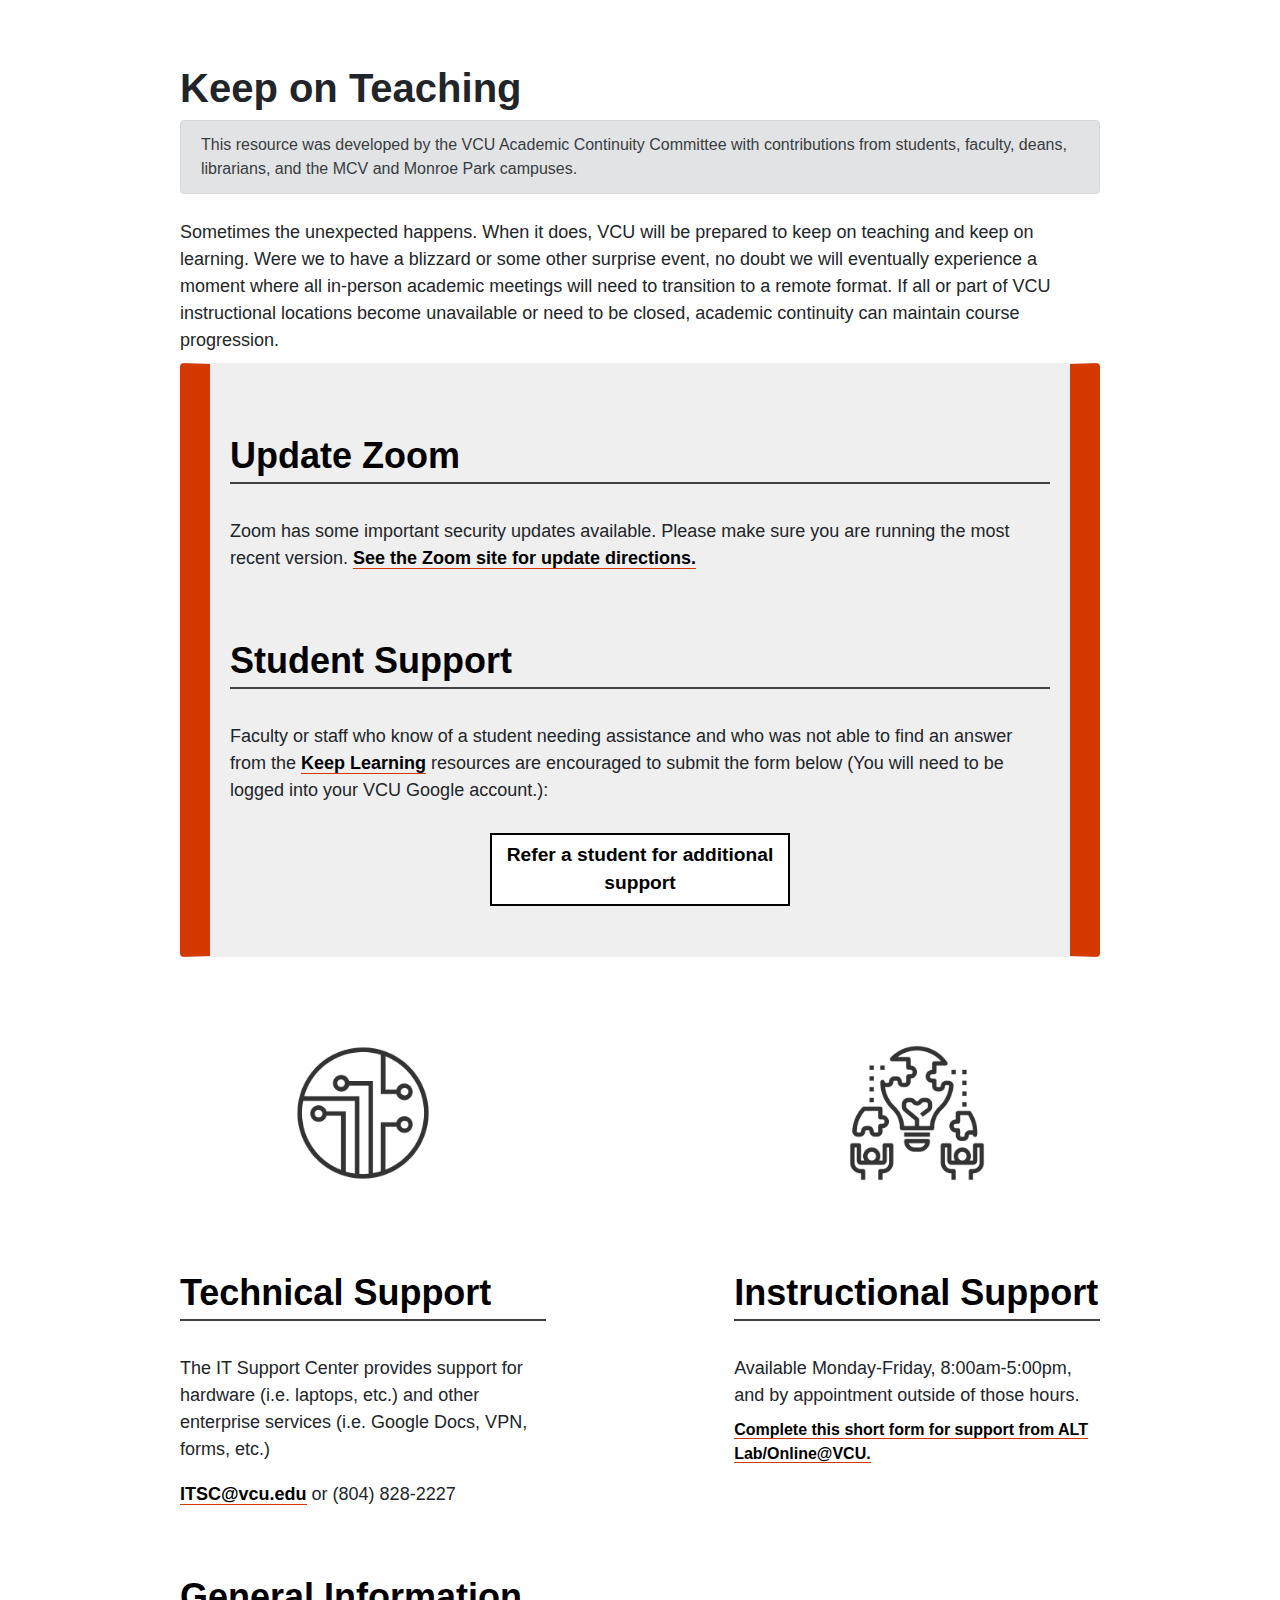
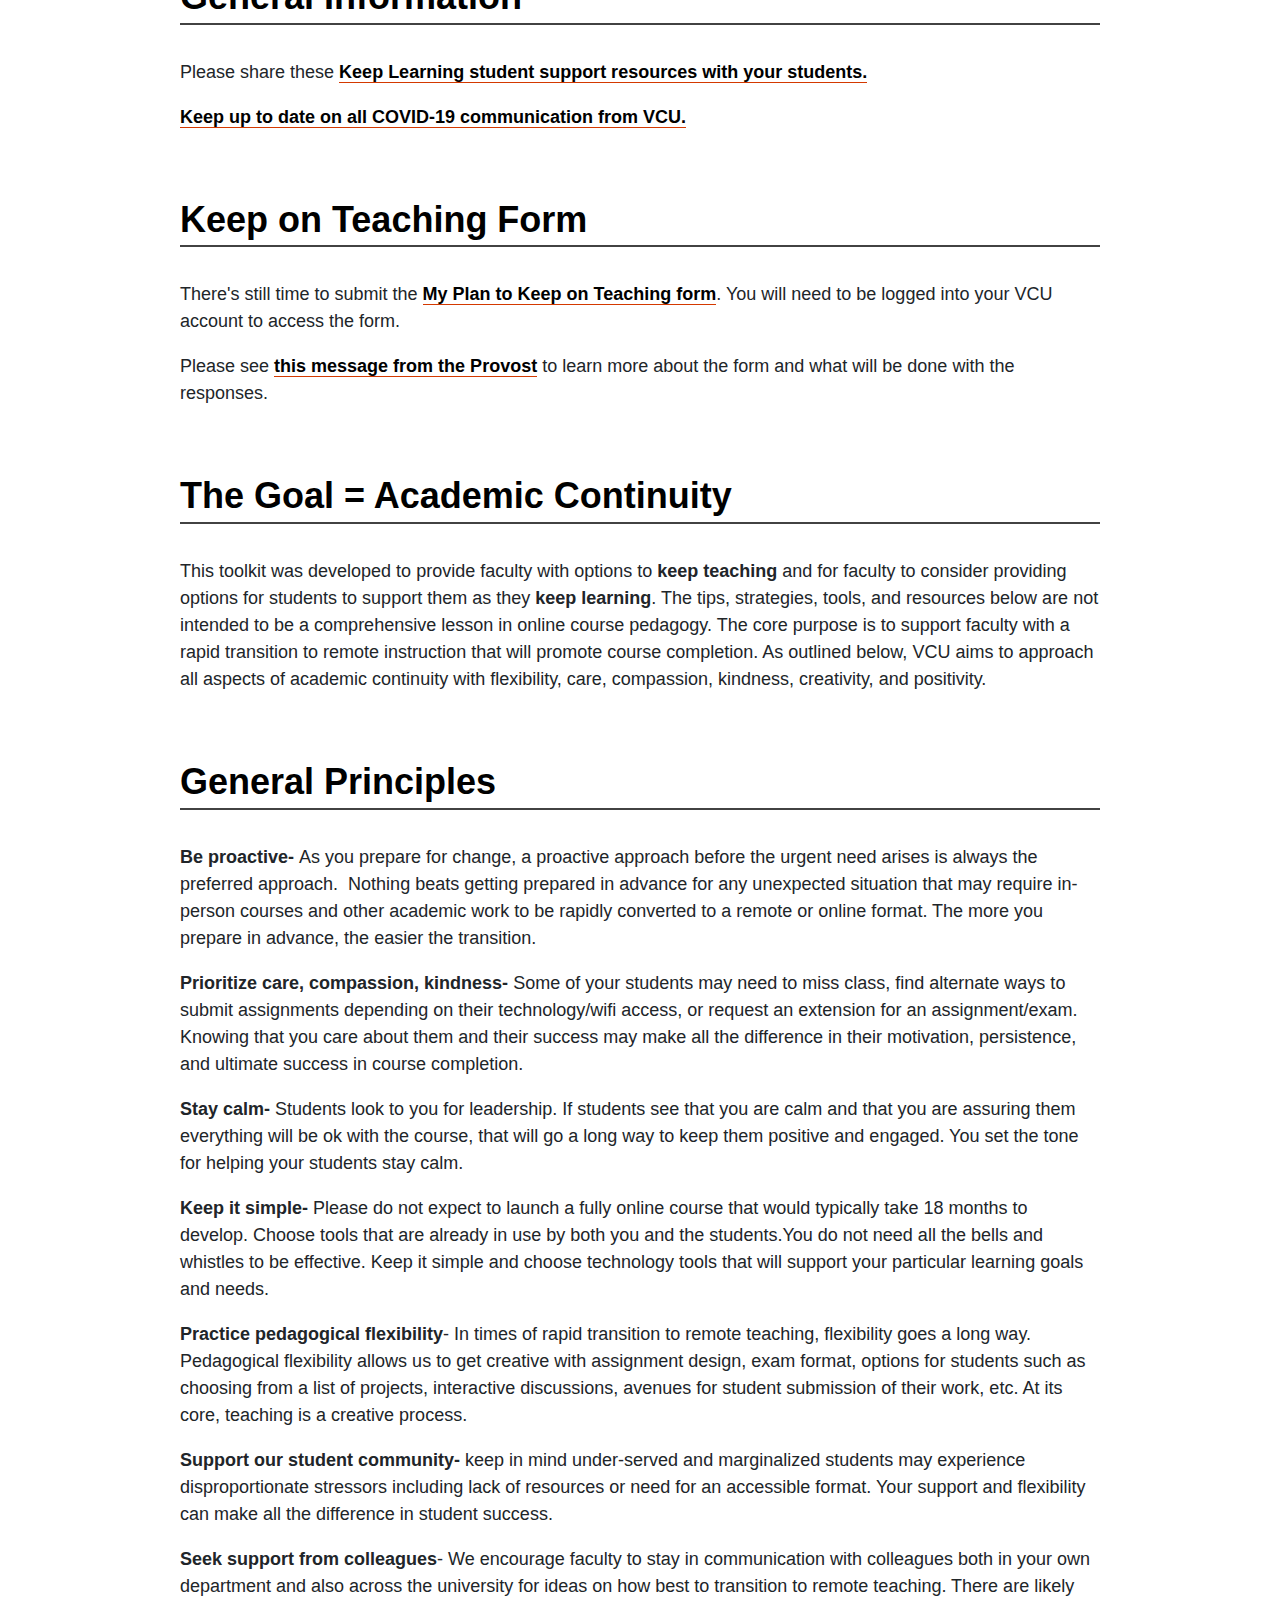
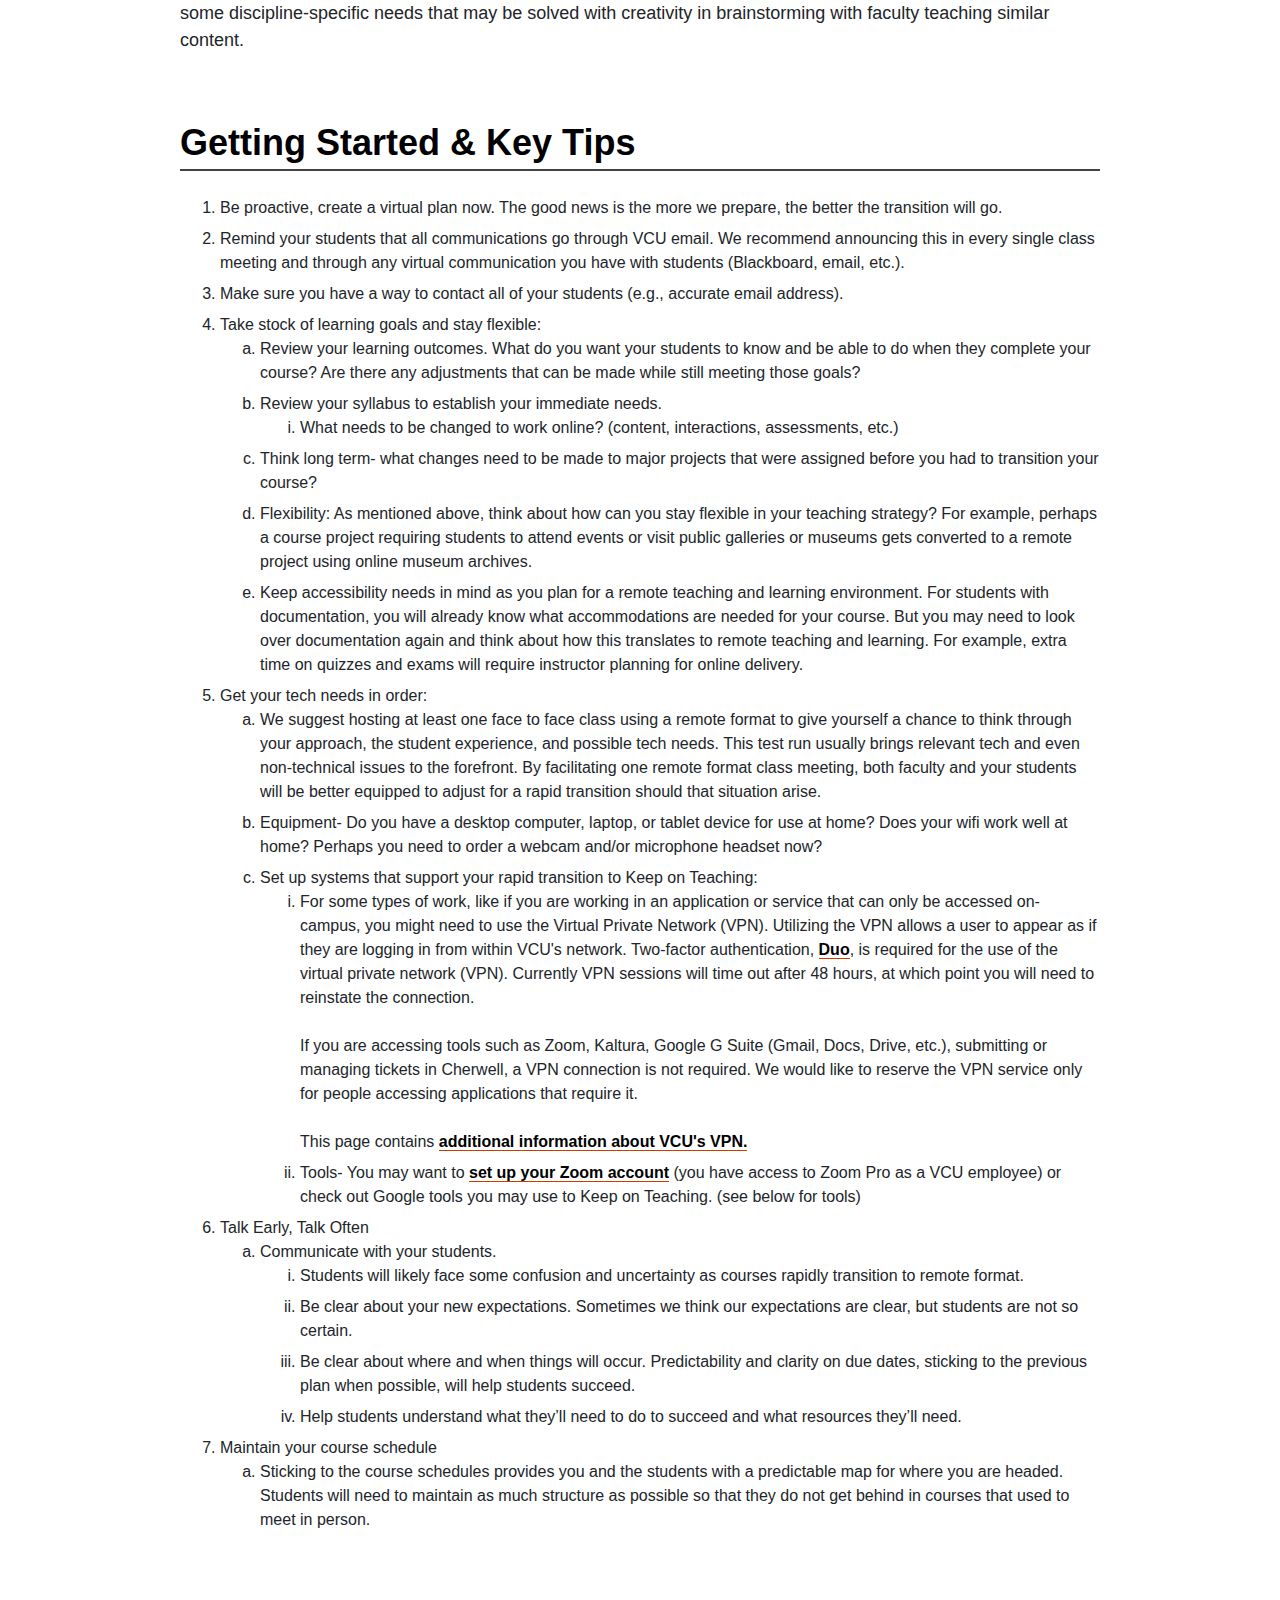
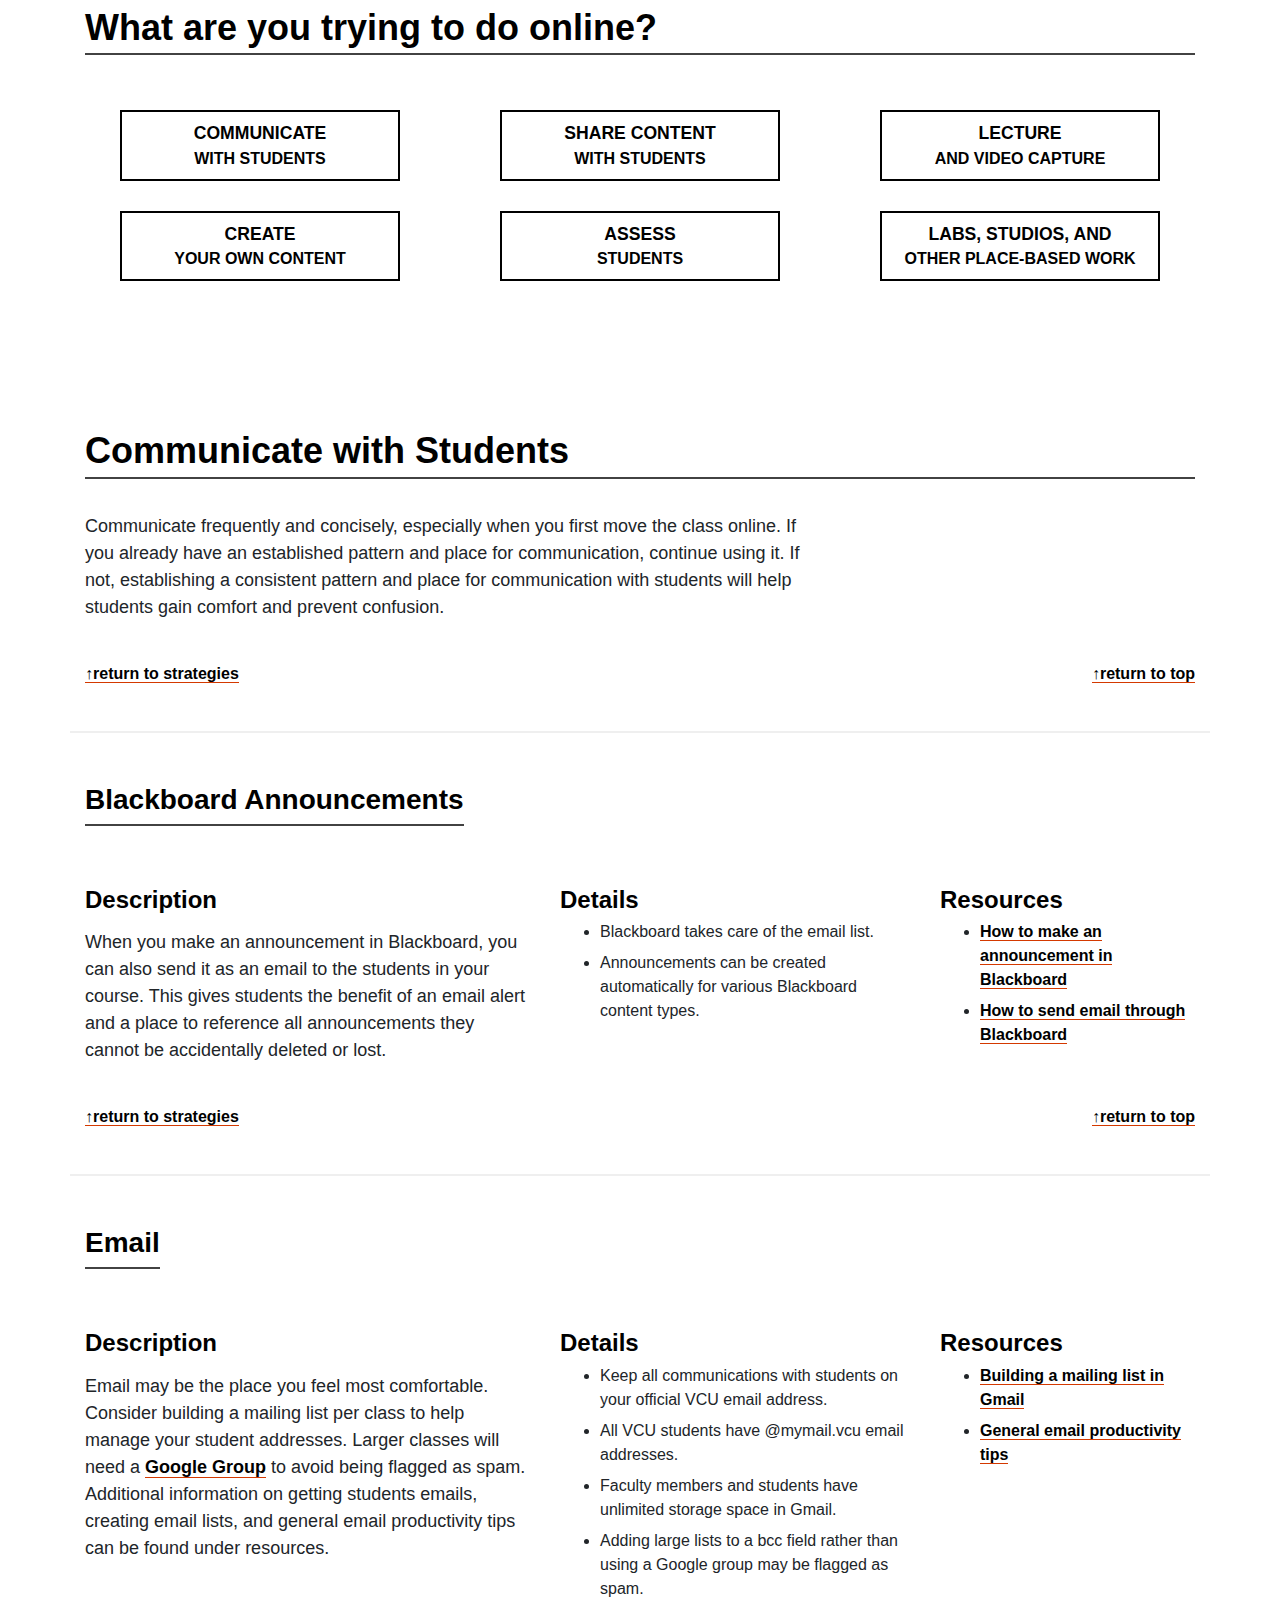
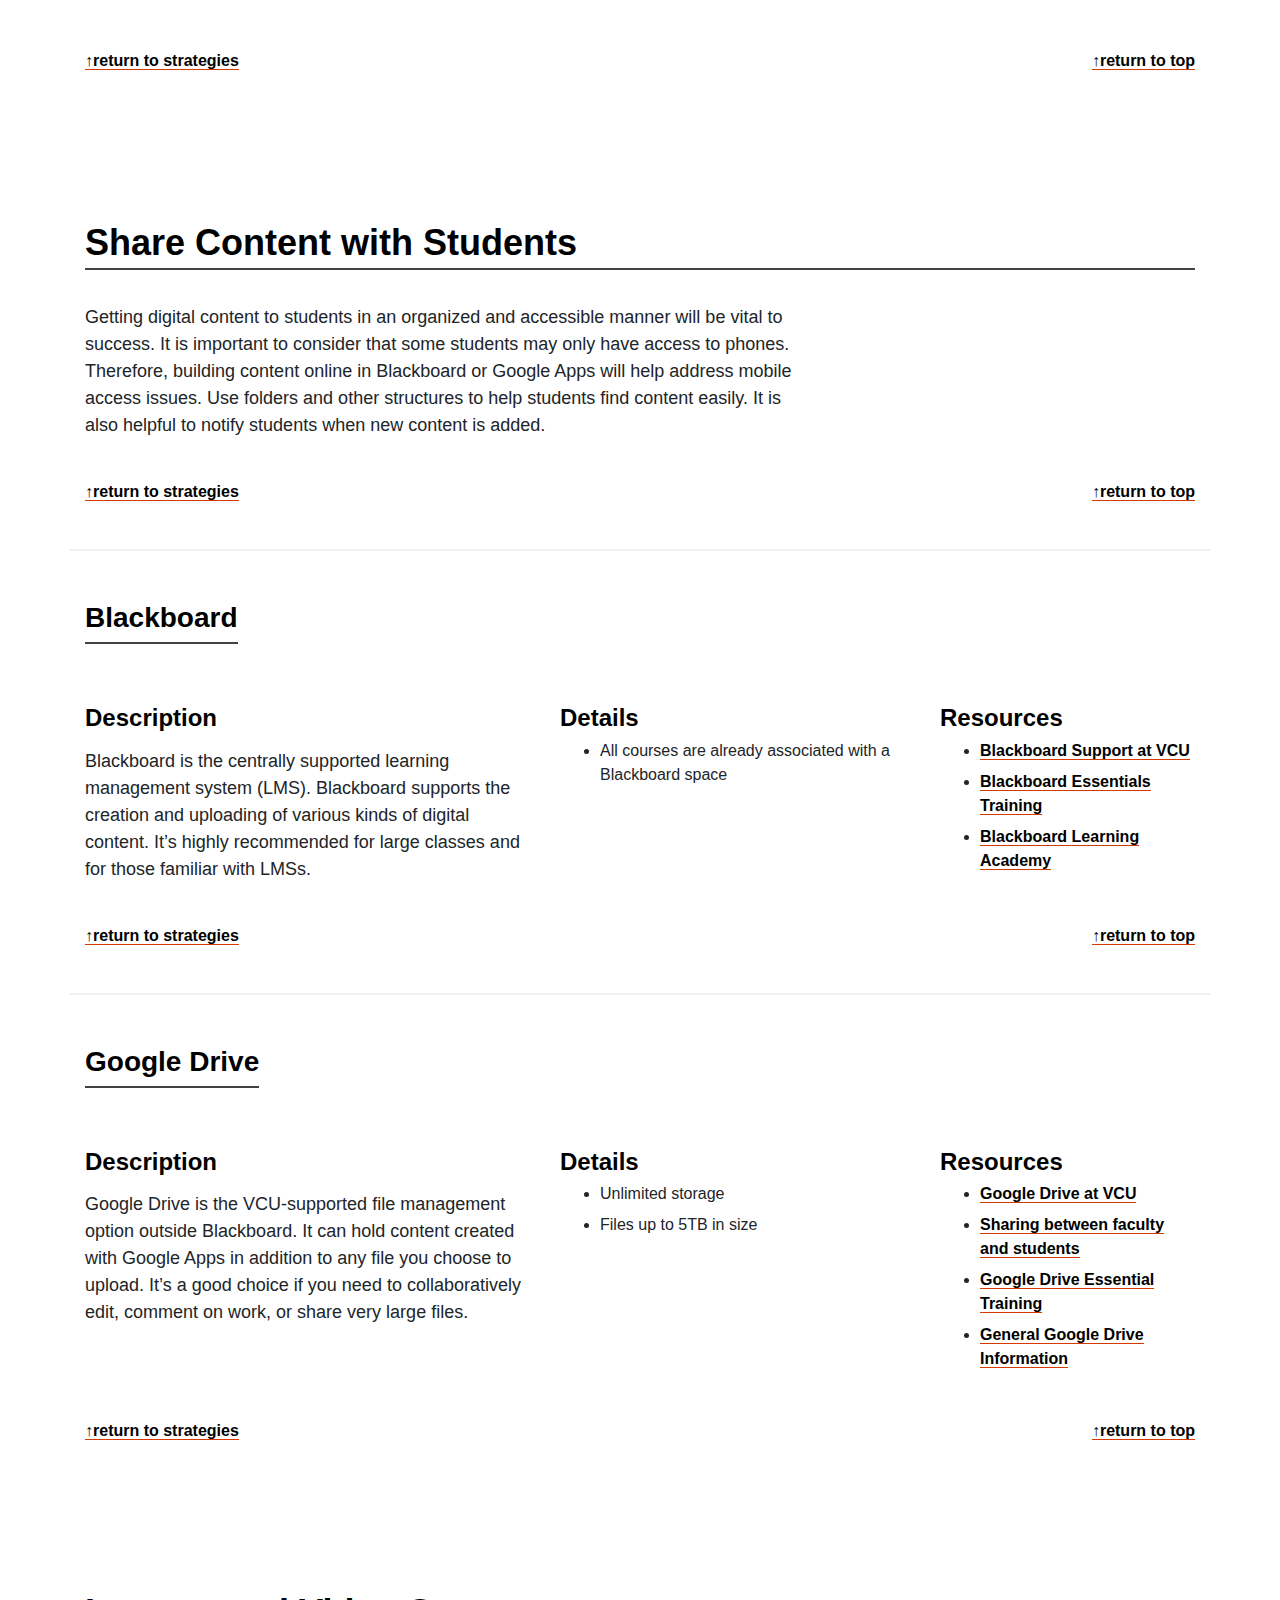
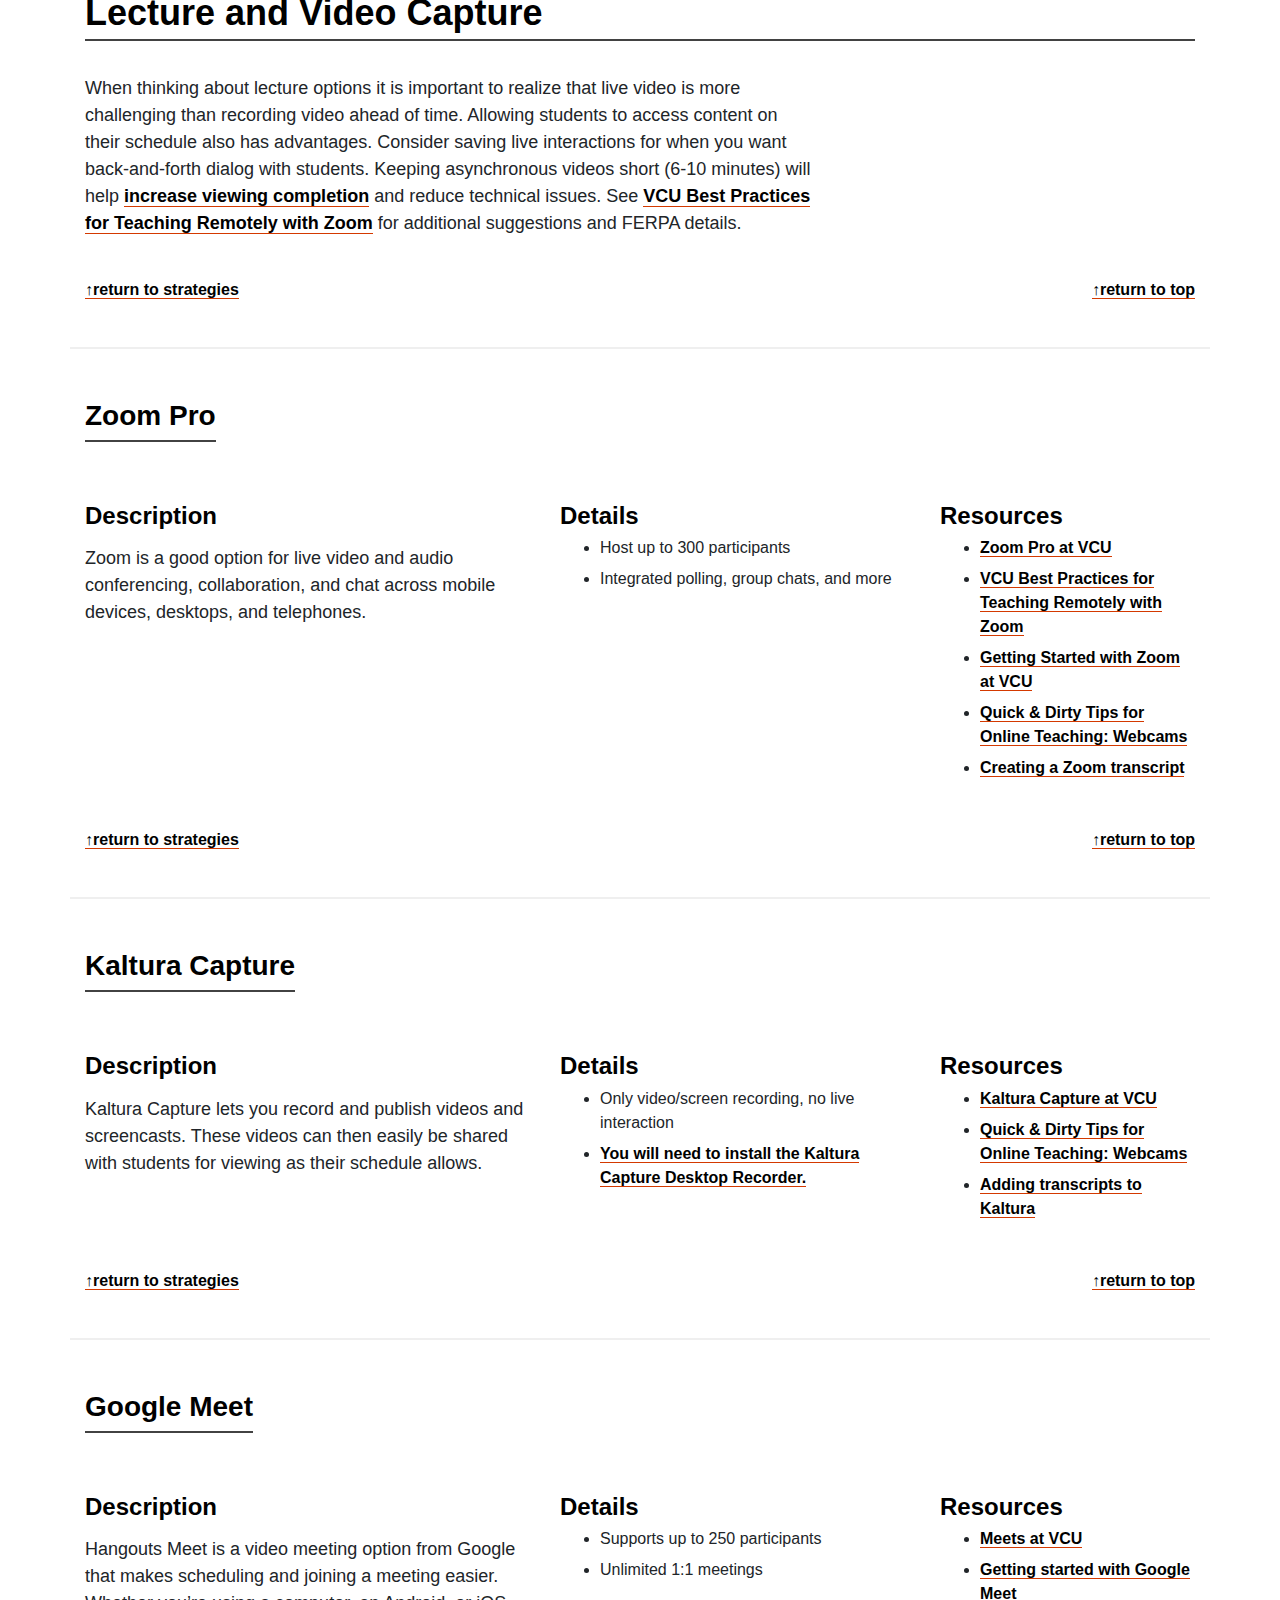
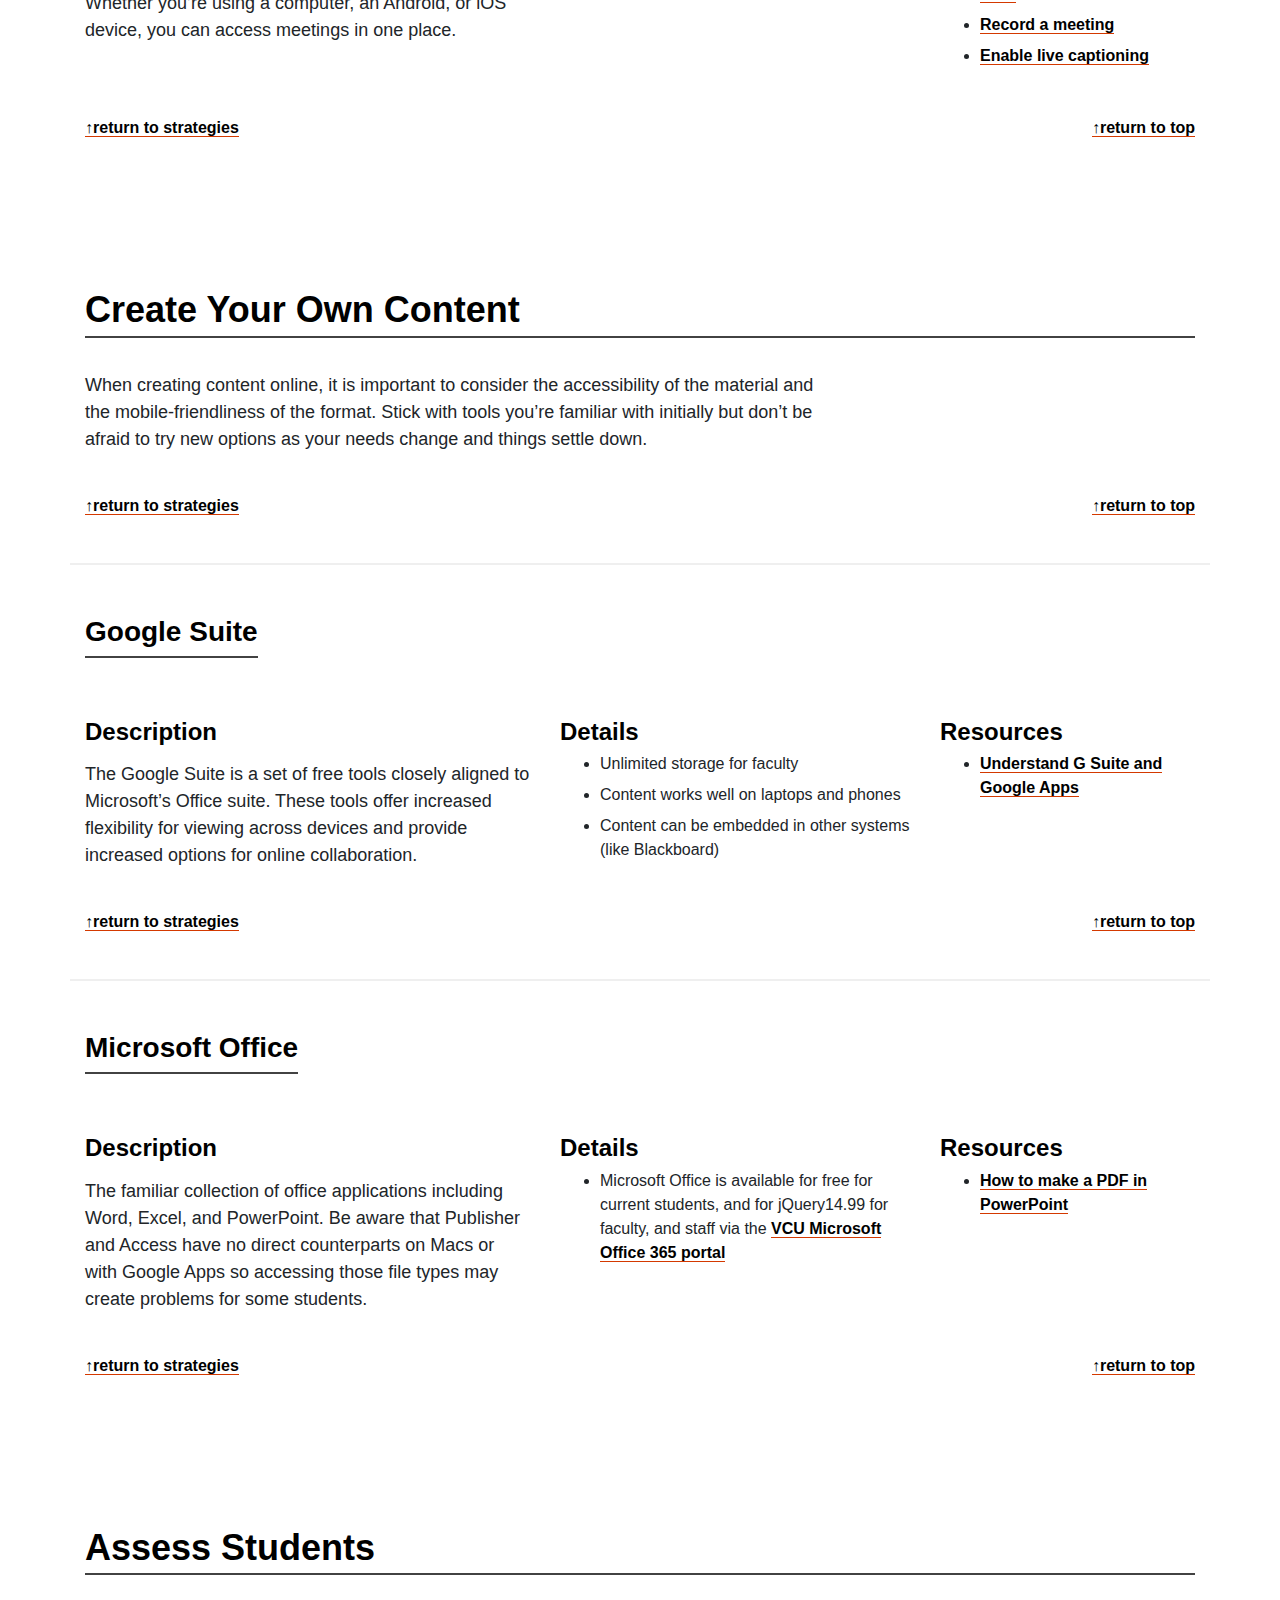
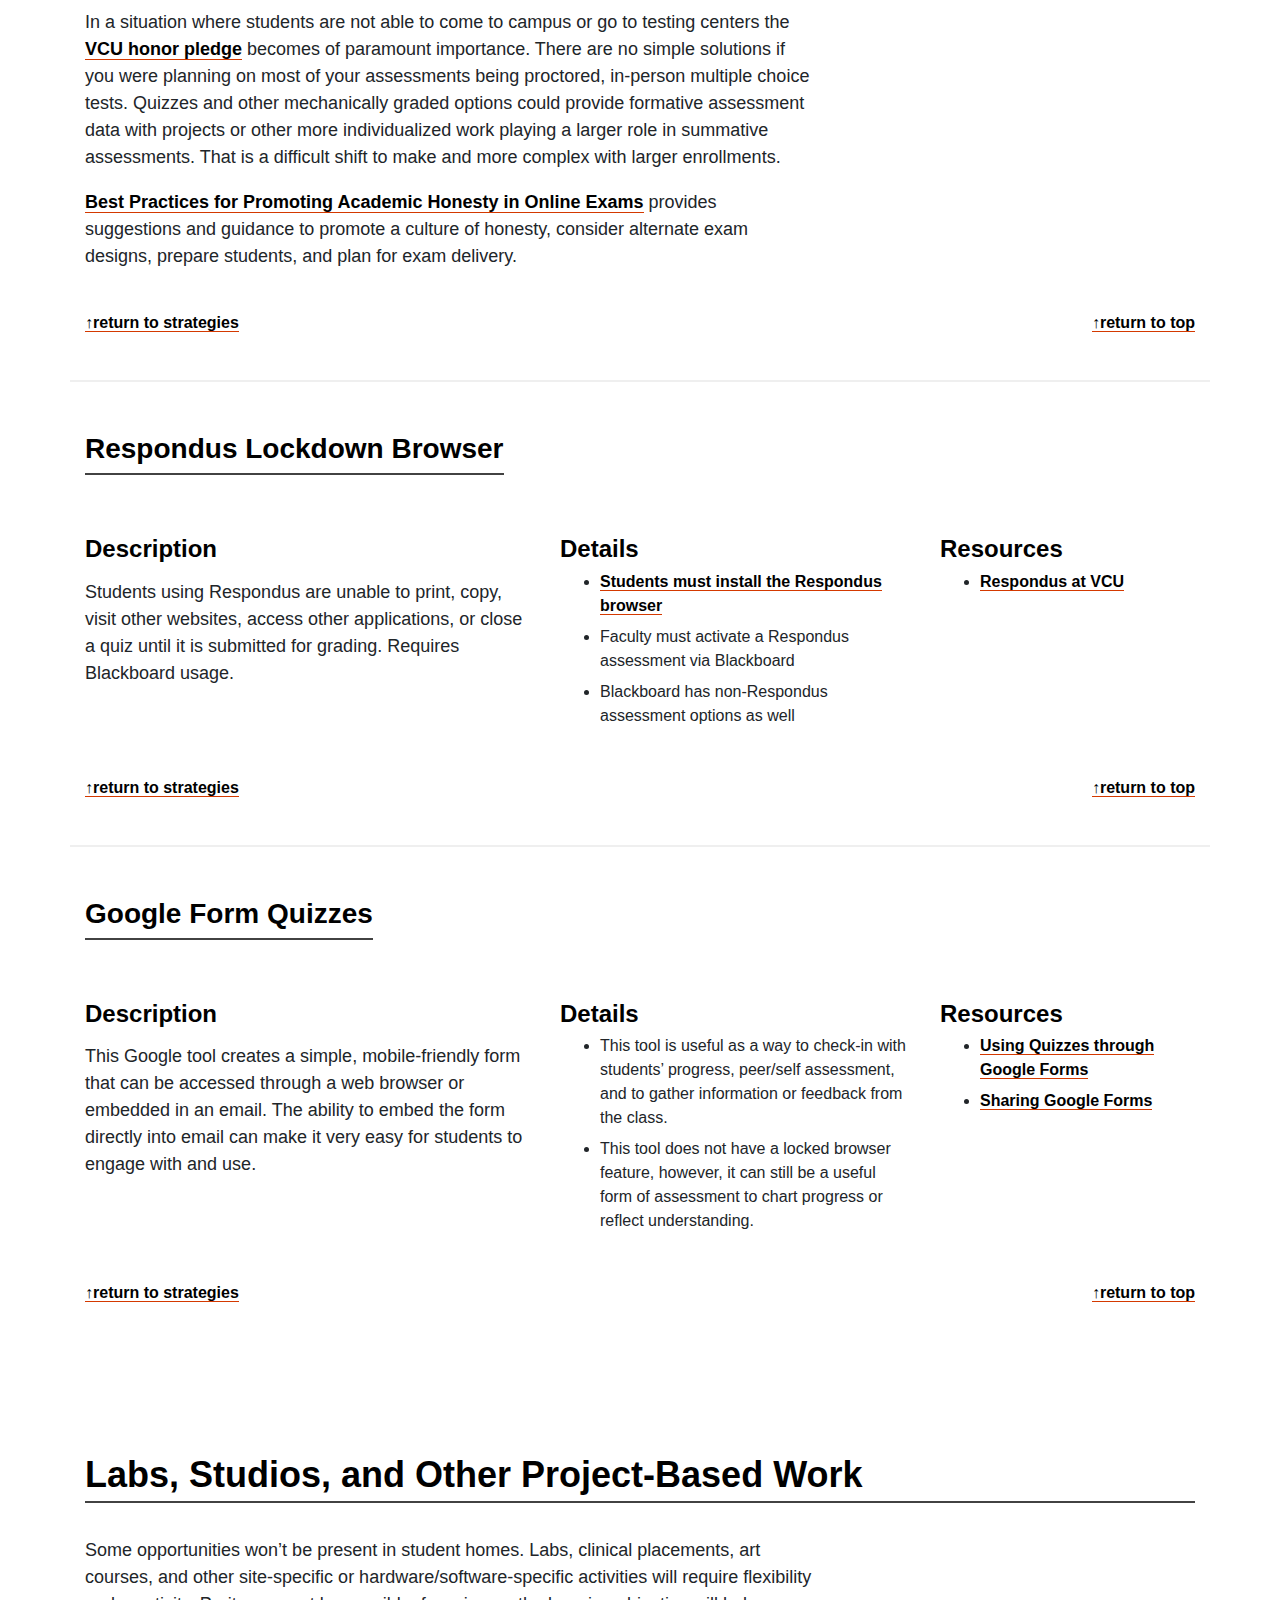
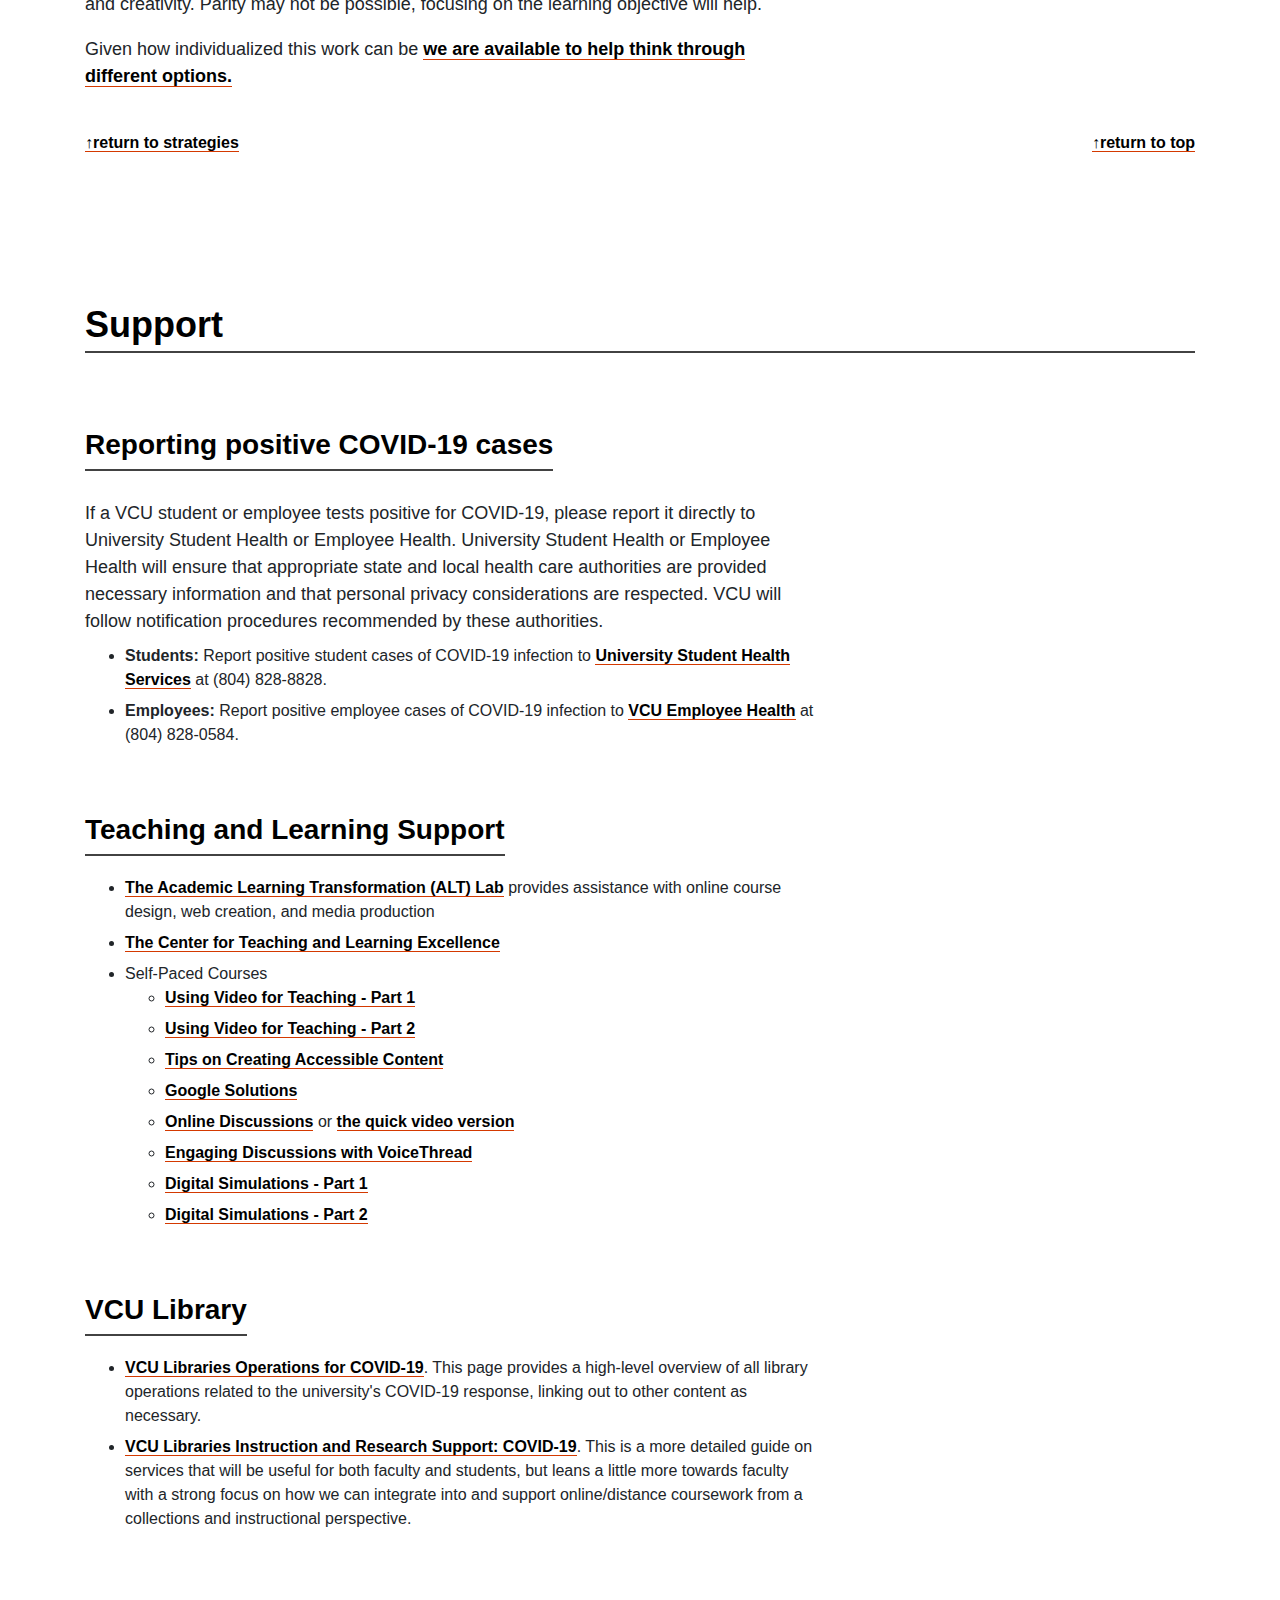
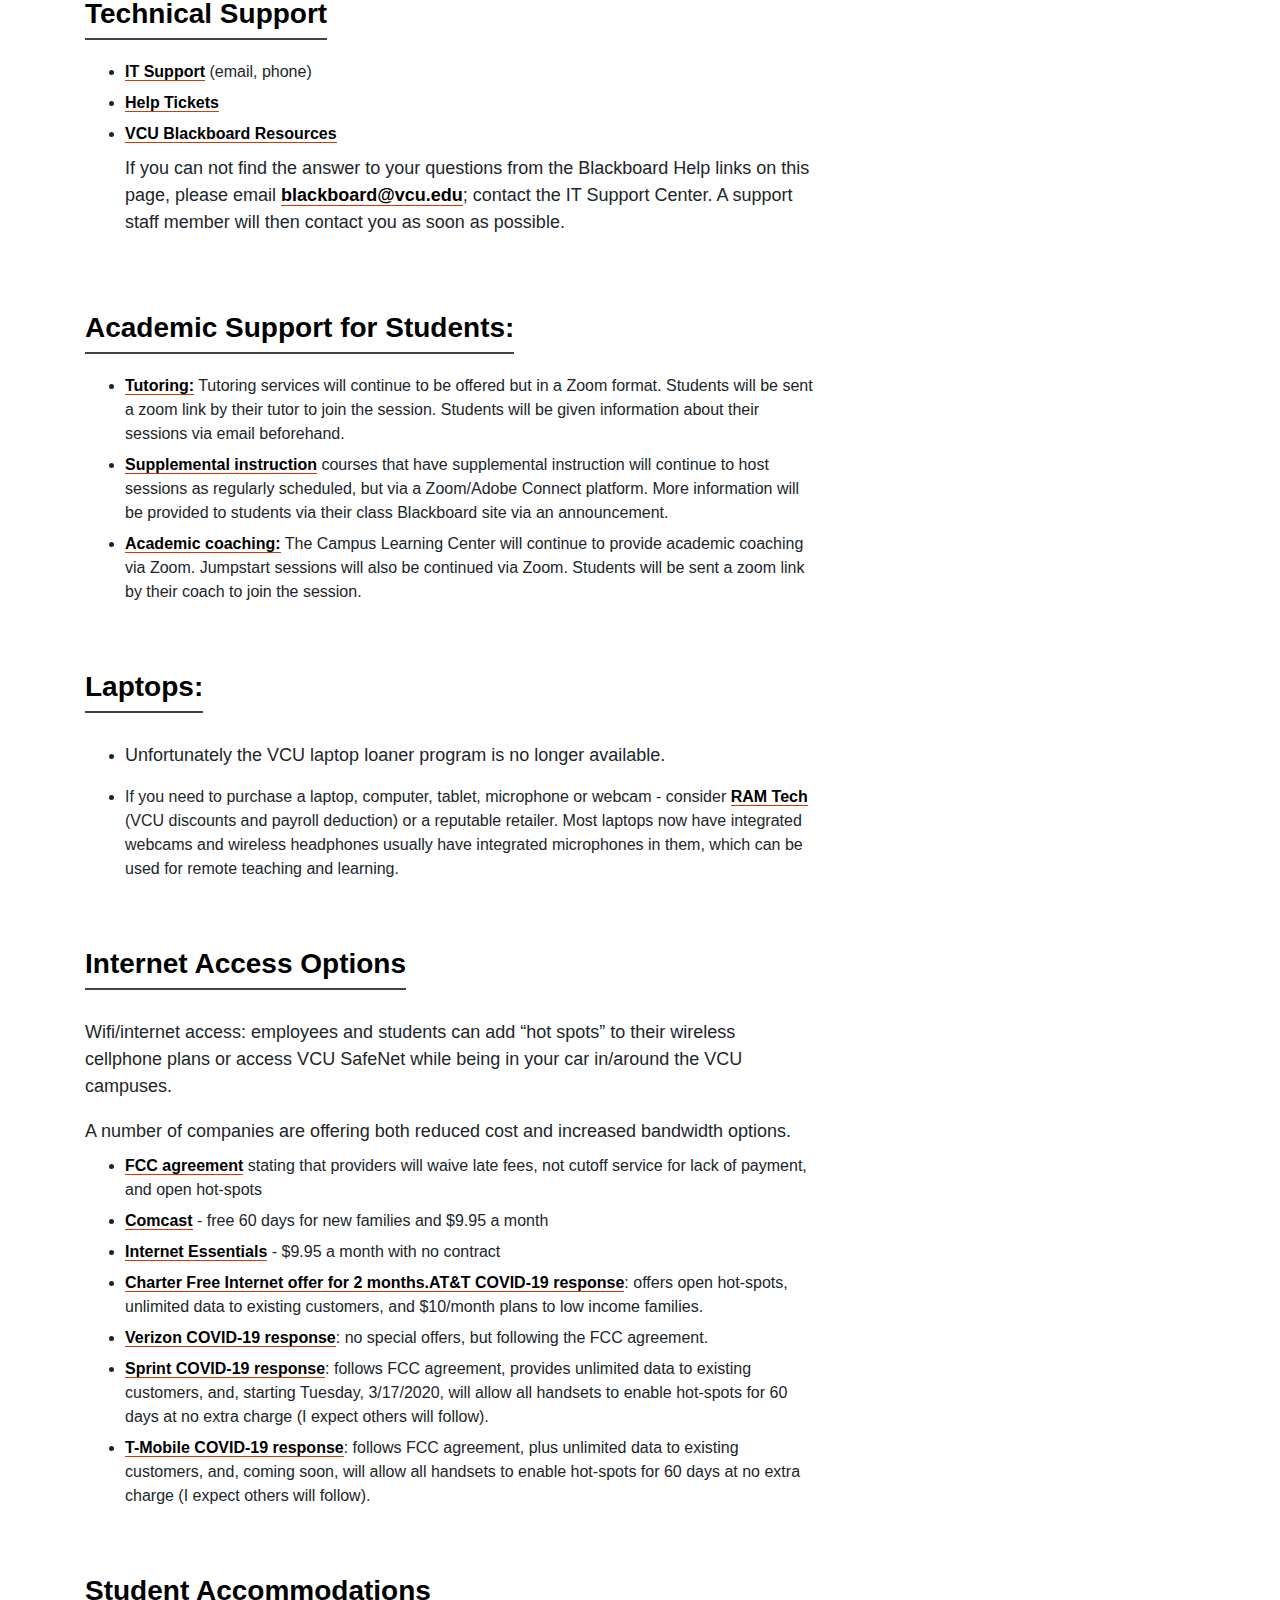
==== commit 31d457e8: "honest link added" ====
--- a/index.html
+++ b/index.html
@@ -606,6 +606,7 @@
             </div>
             <div class="col-md-8">
                 <p>In a situation where students are not able to come to campus or go to testing centers the <a href="https://conduct.students.vcu.edu//vcu-honor-system/academic-misconduct-/honor-pledge/">VCU honor pledge</a> becomes of paramount importance. There are no simple solutions if you were planning on most of your assessments being proctored, in-person multiple choice tests. Quizzes and other mechanically graded options could provide formative assessment data with projects or other more individualized work playing a larger role in summative assessments. That is a difficult shift to make and more complex with larger enrollments. </p>
+                <p><a href="https://docs.google.com/document/d/1nvXPBojlRPDuoI2igSoYFZQmMlyssRphn7WV3Uf7Ue8/edit?usp=sharing">Best Practices for Promoting Academic Honesty in Online Exams</a> provides suggestions and guidance to promote a culture of honesty, consider alternate exam designs, prepare students, and plan for exam delivery.</p>
             </div>
         </div>
         <!--end ASSESS row-->
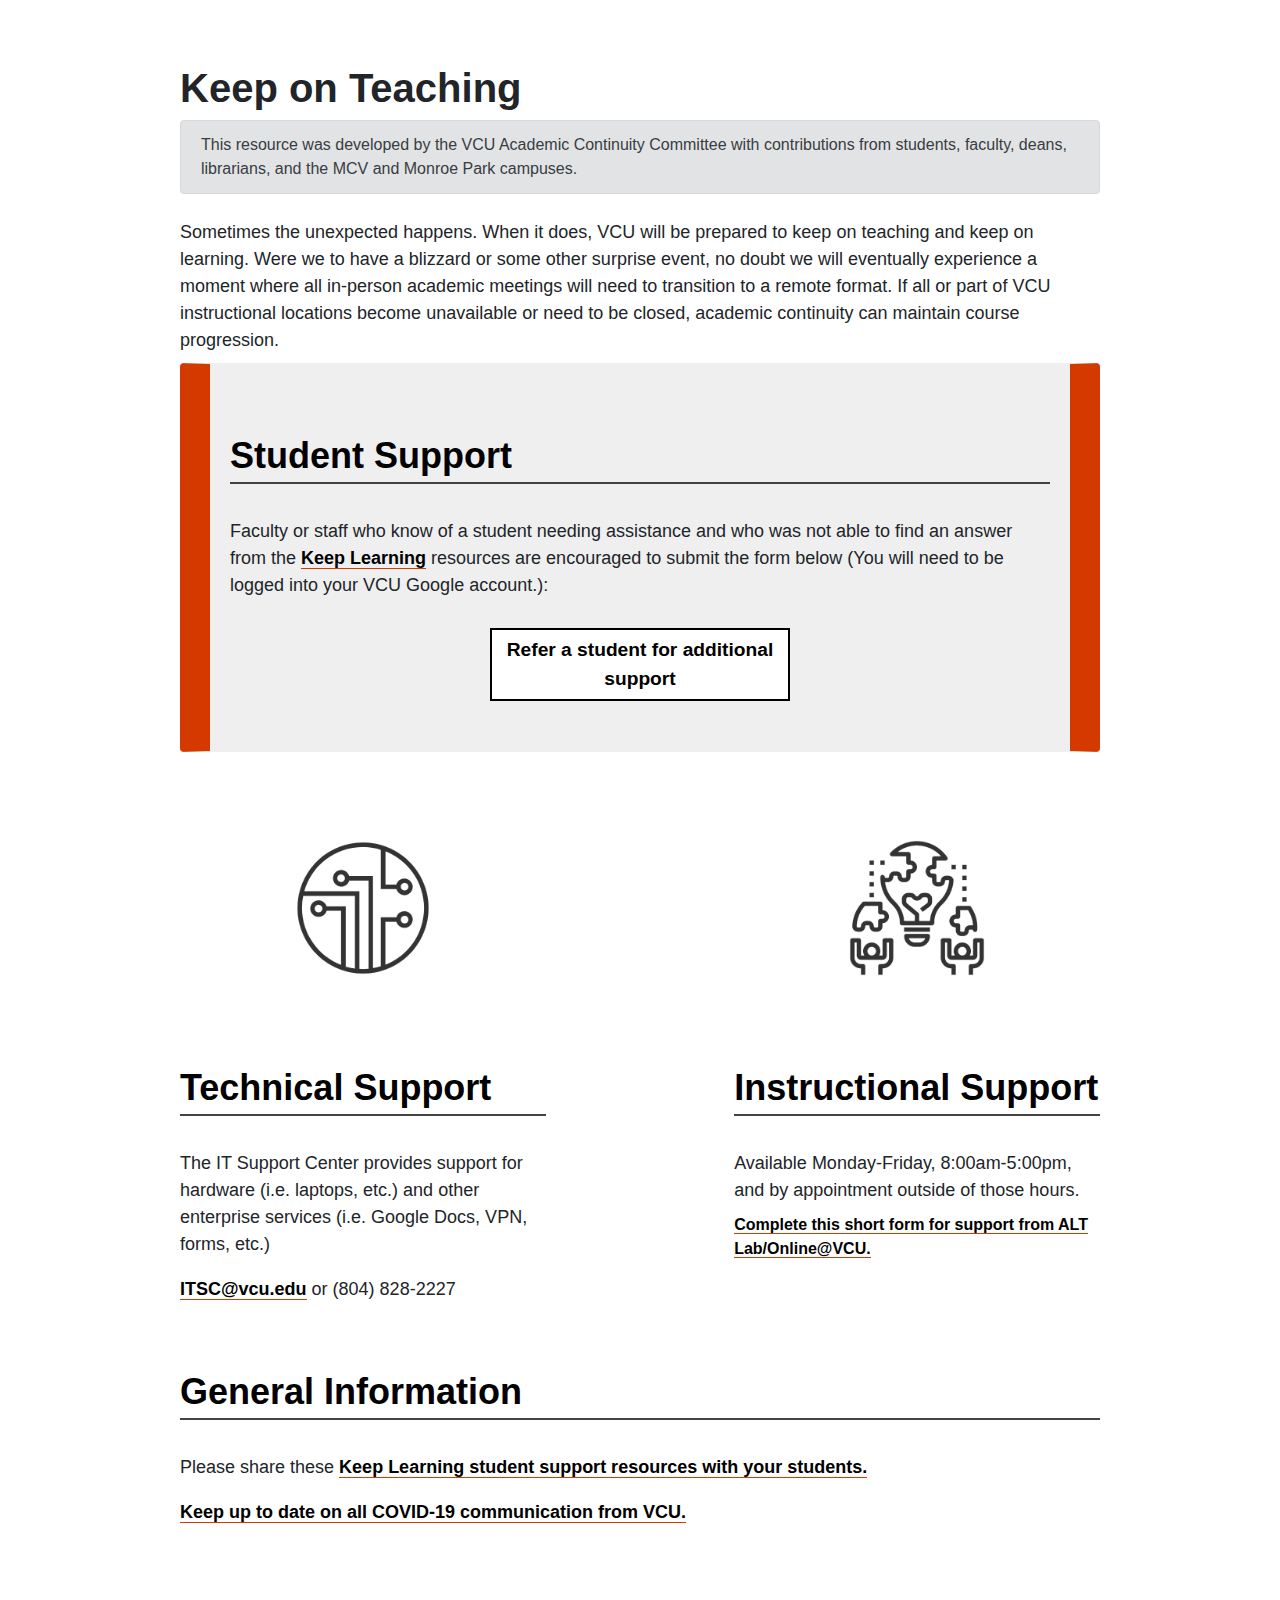
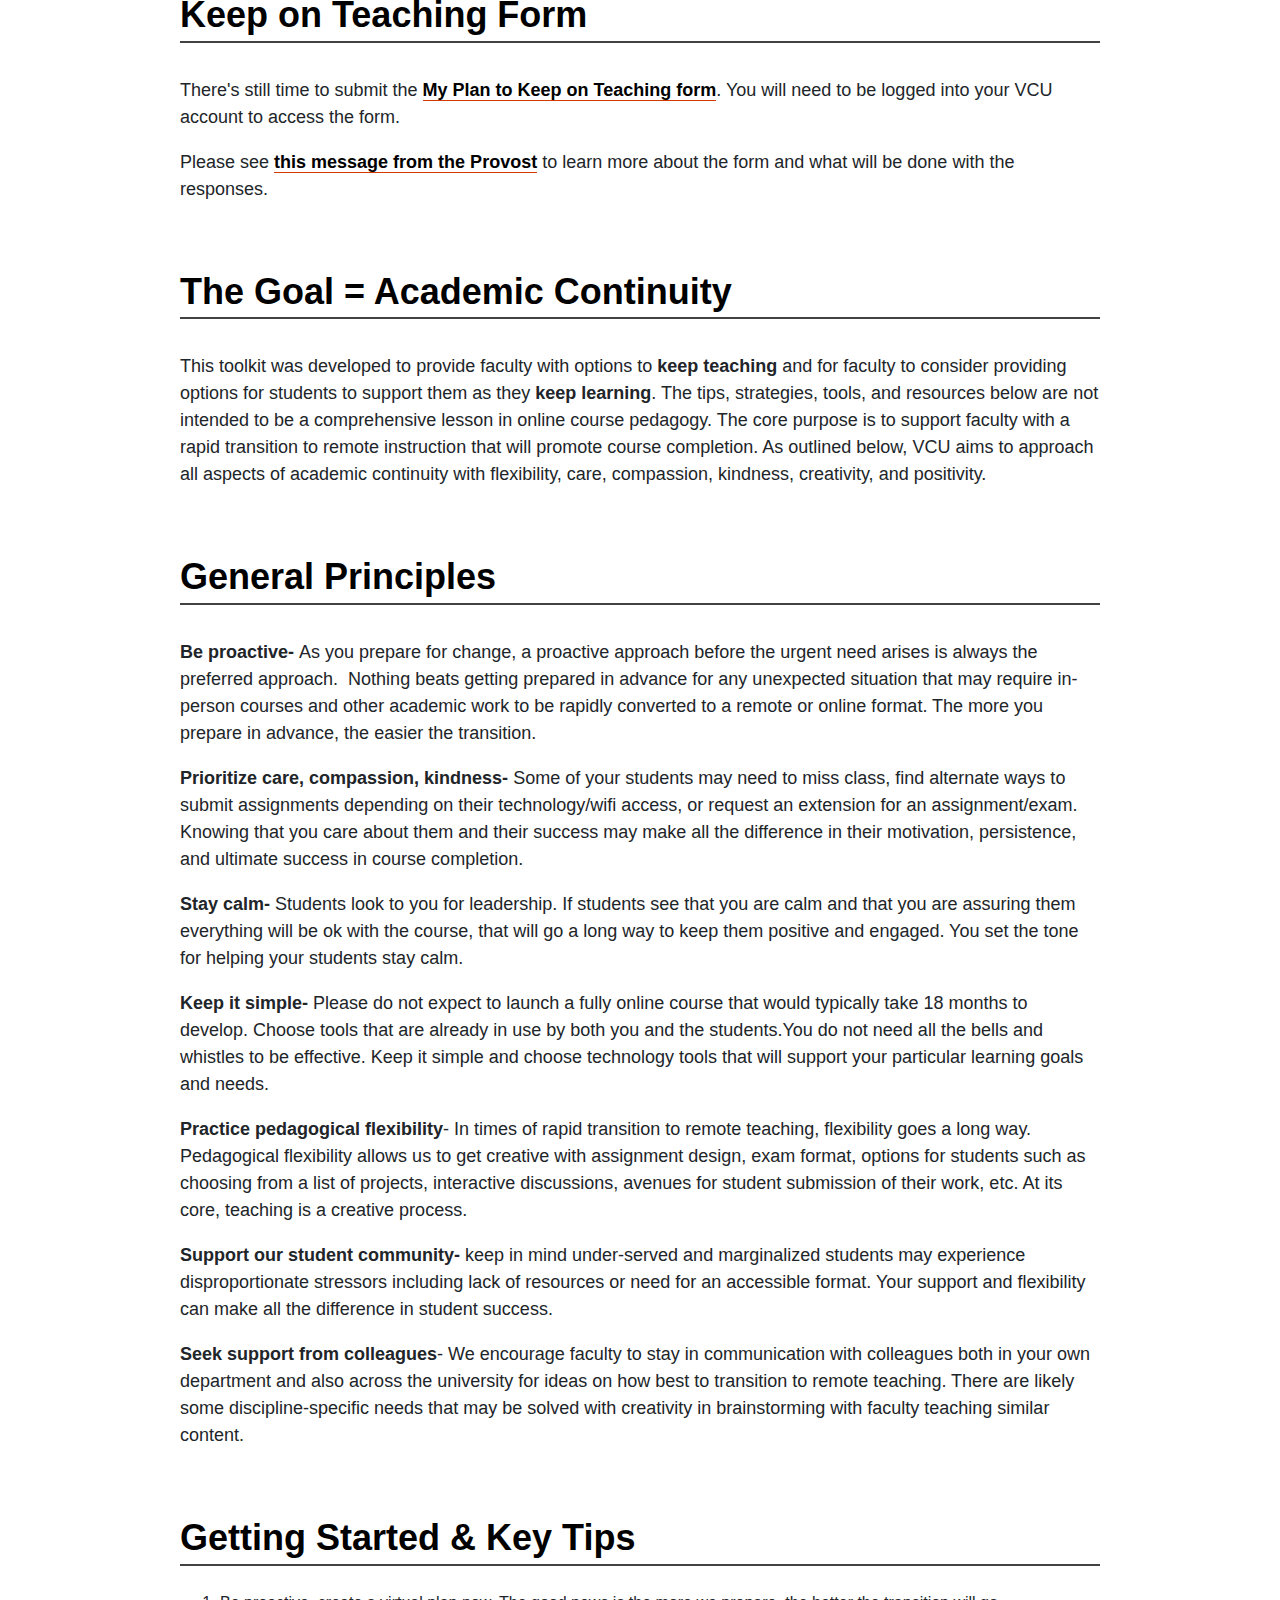
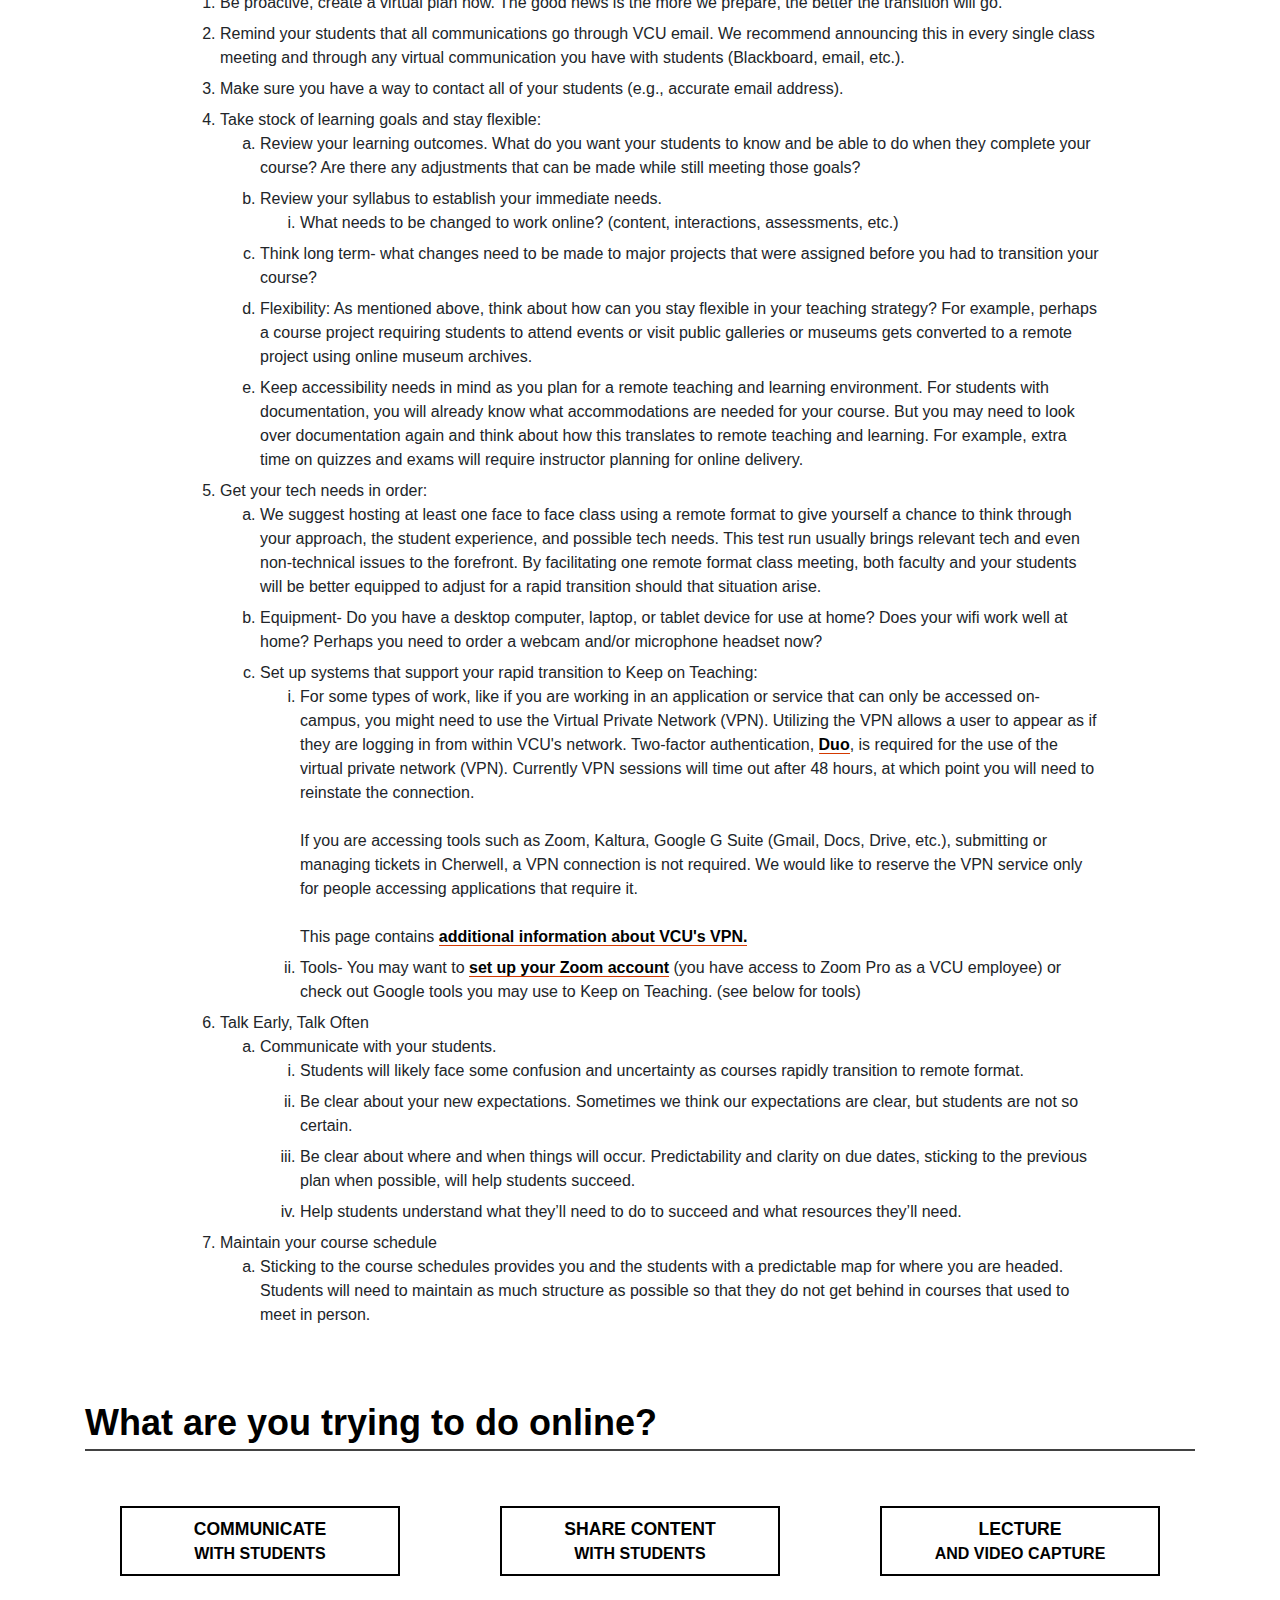
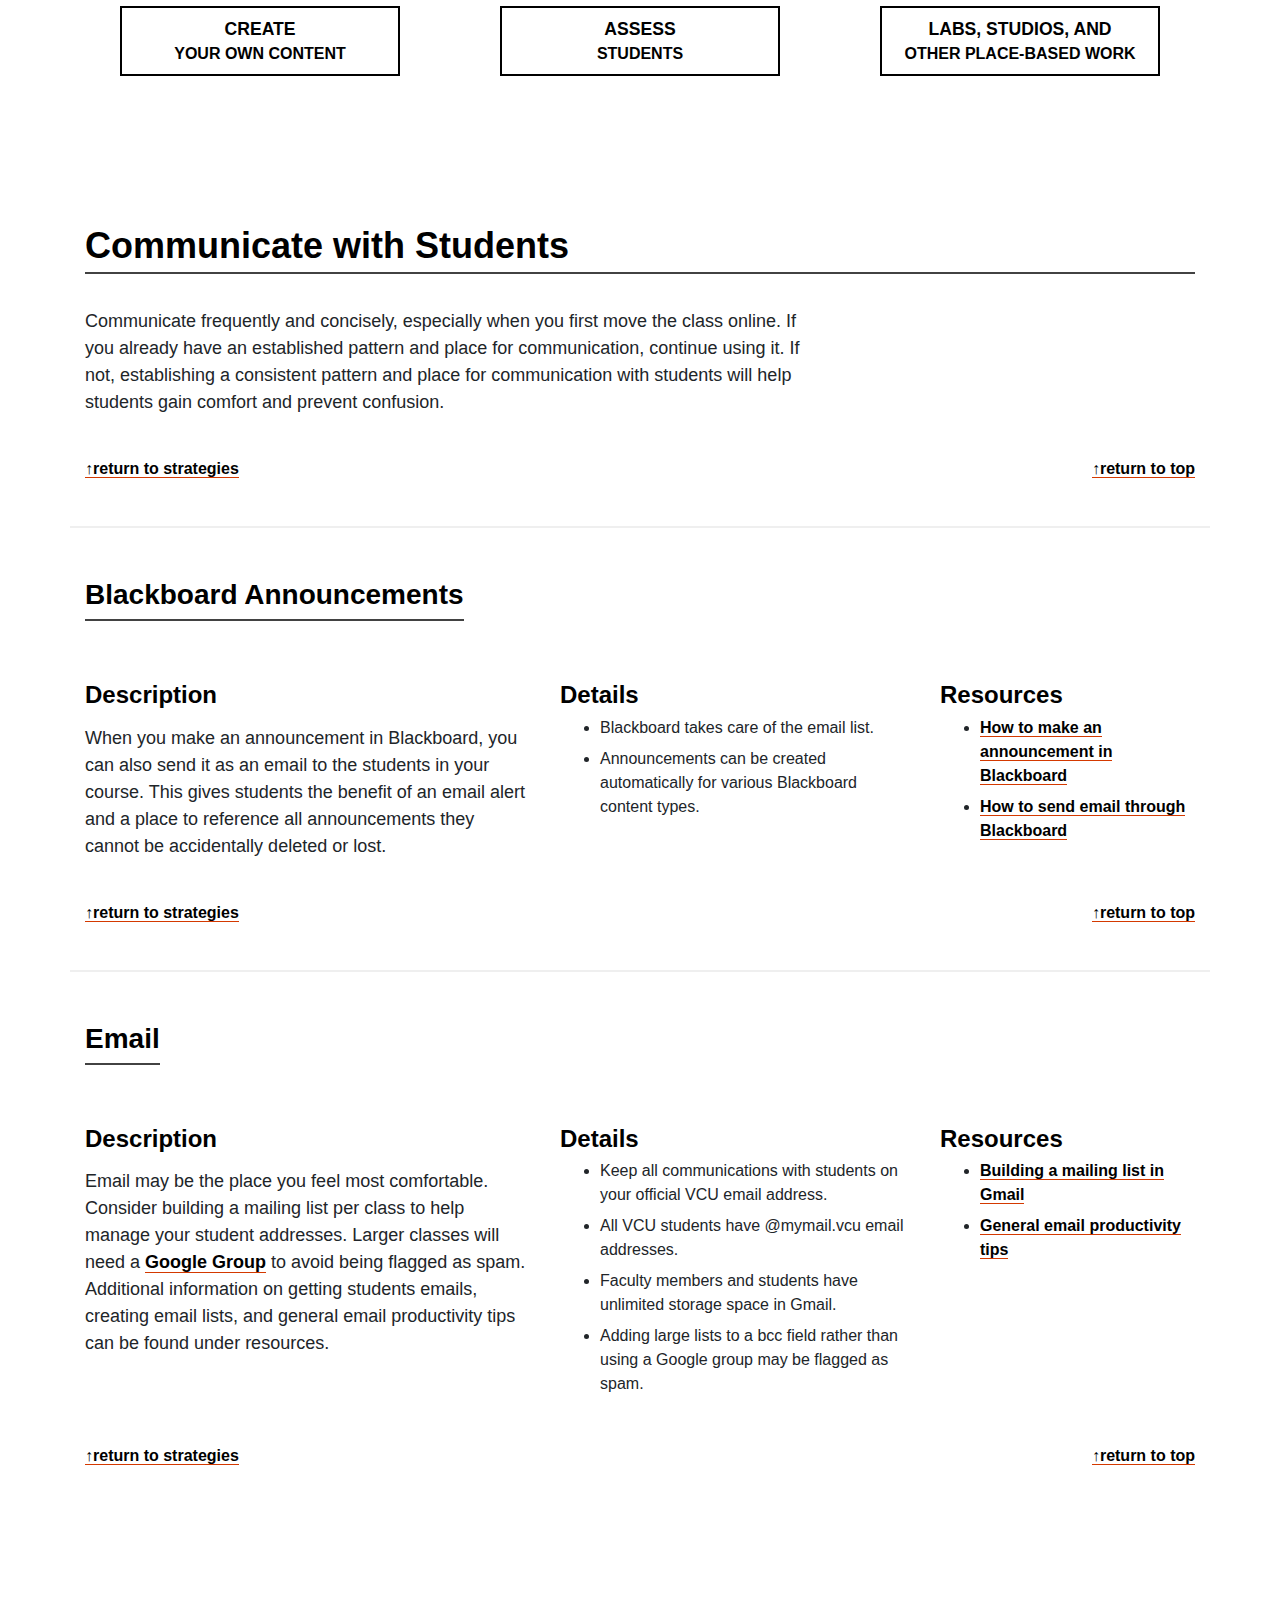
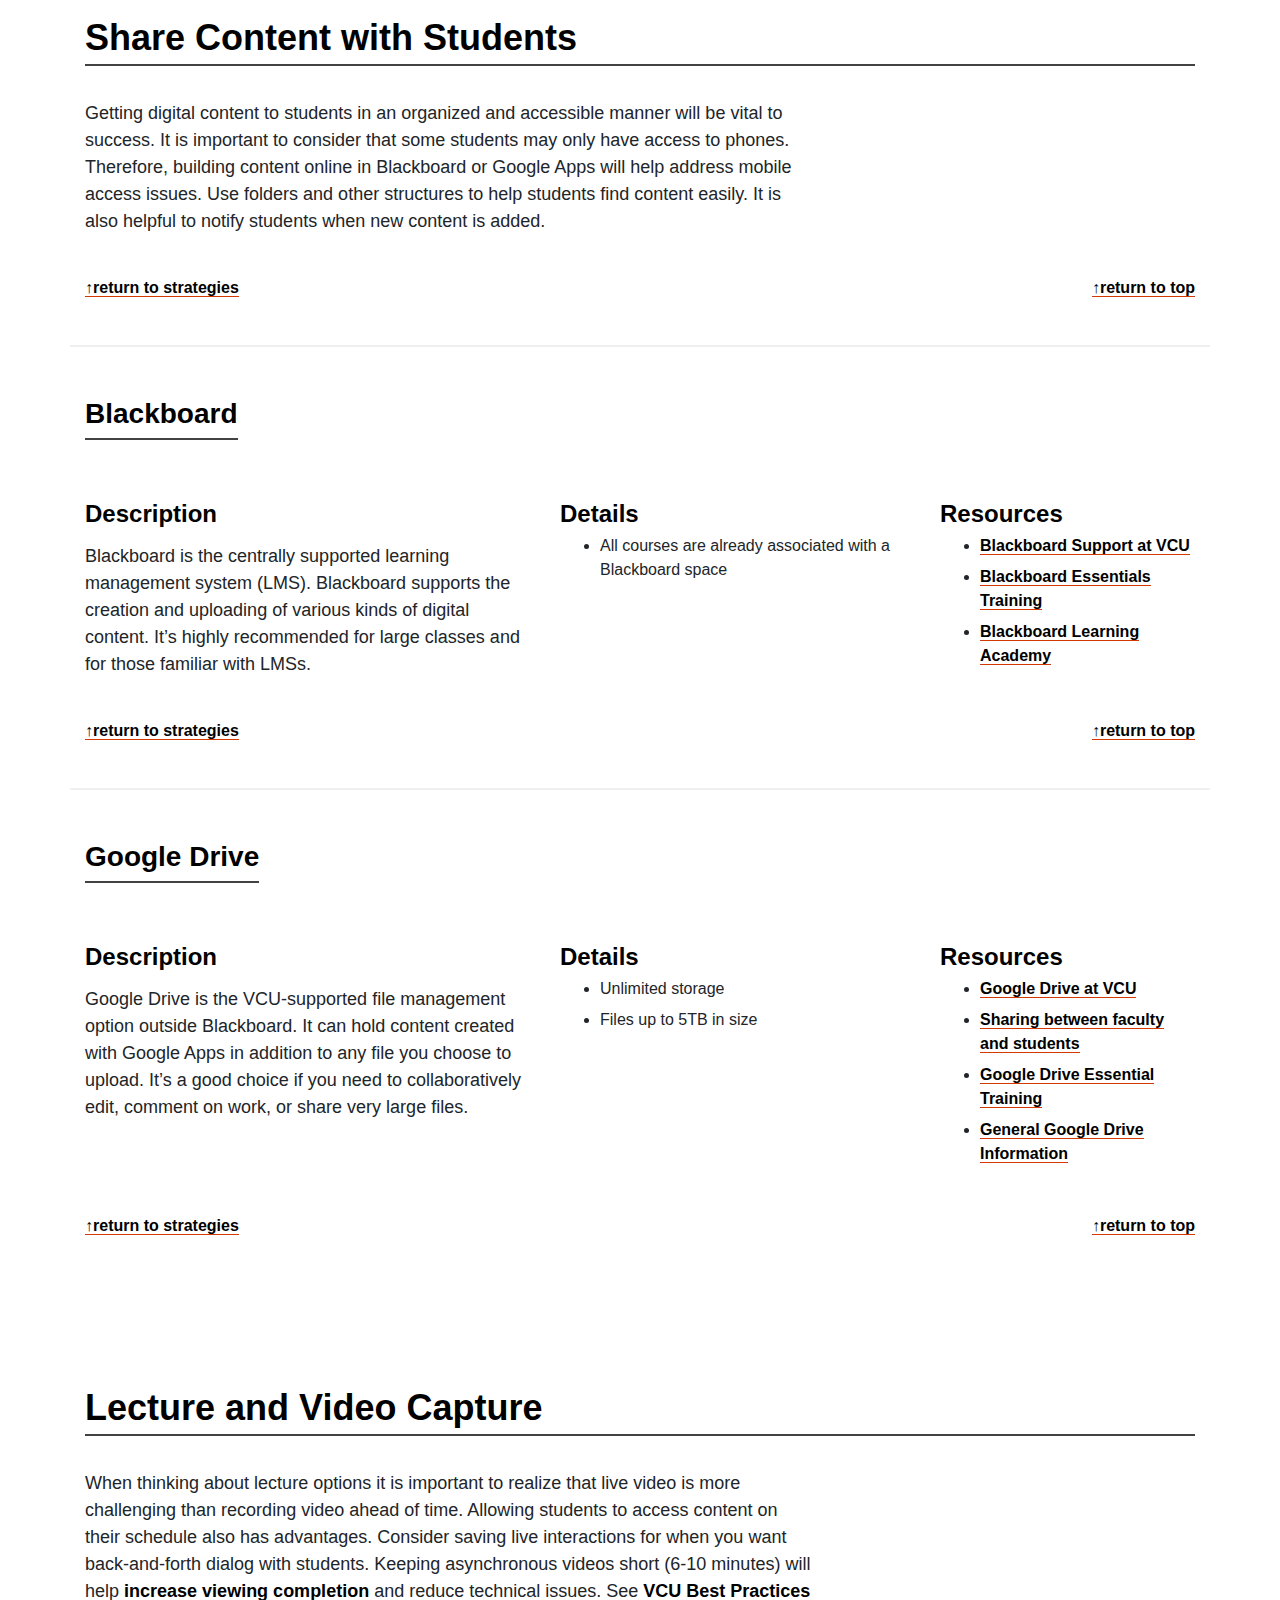
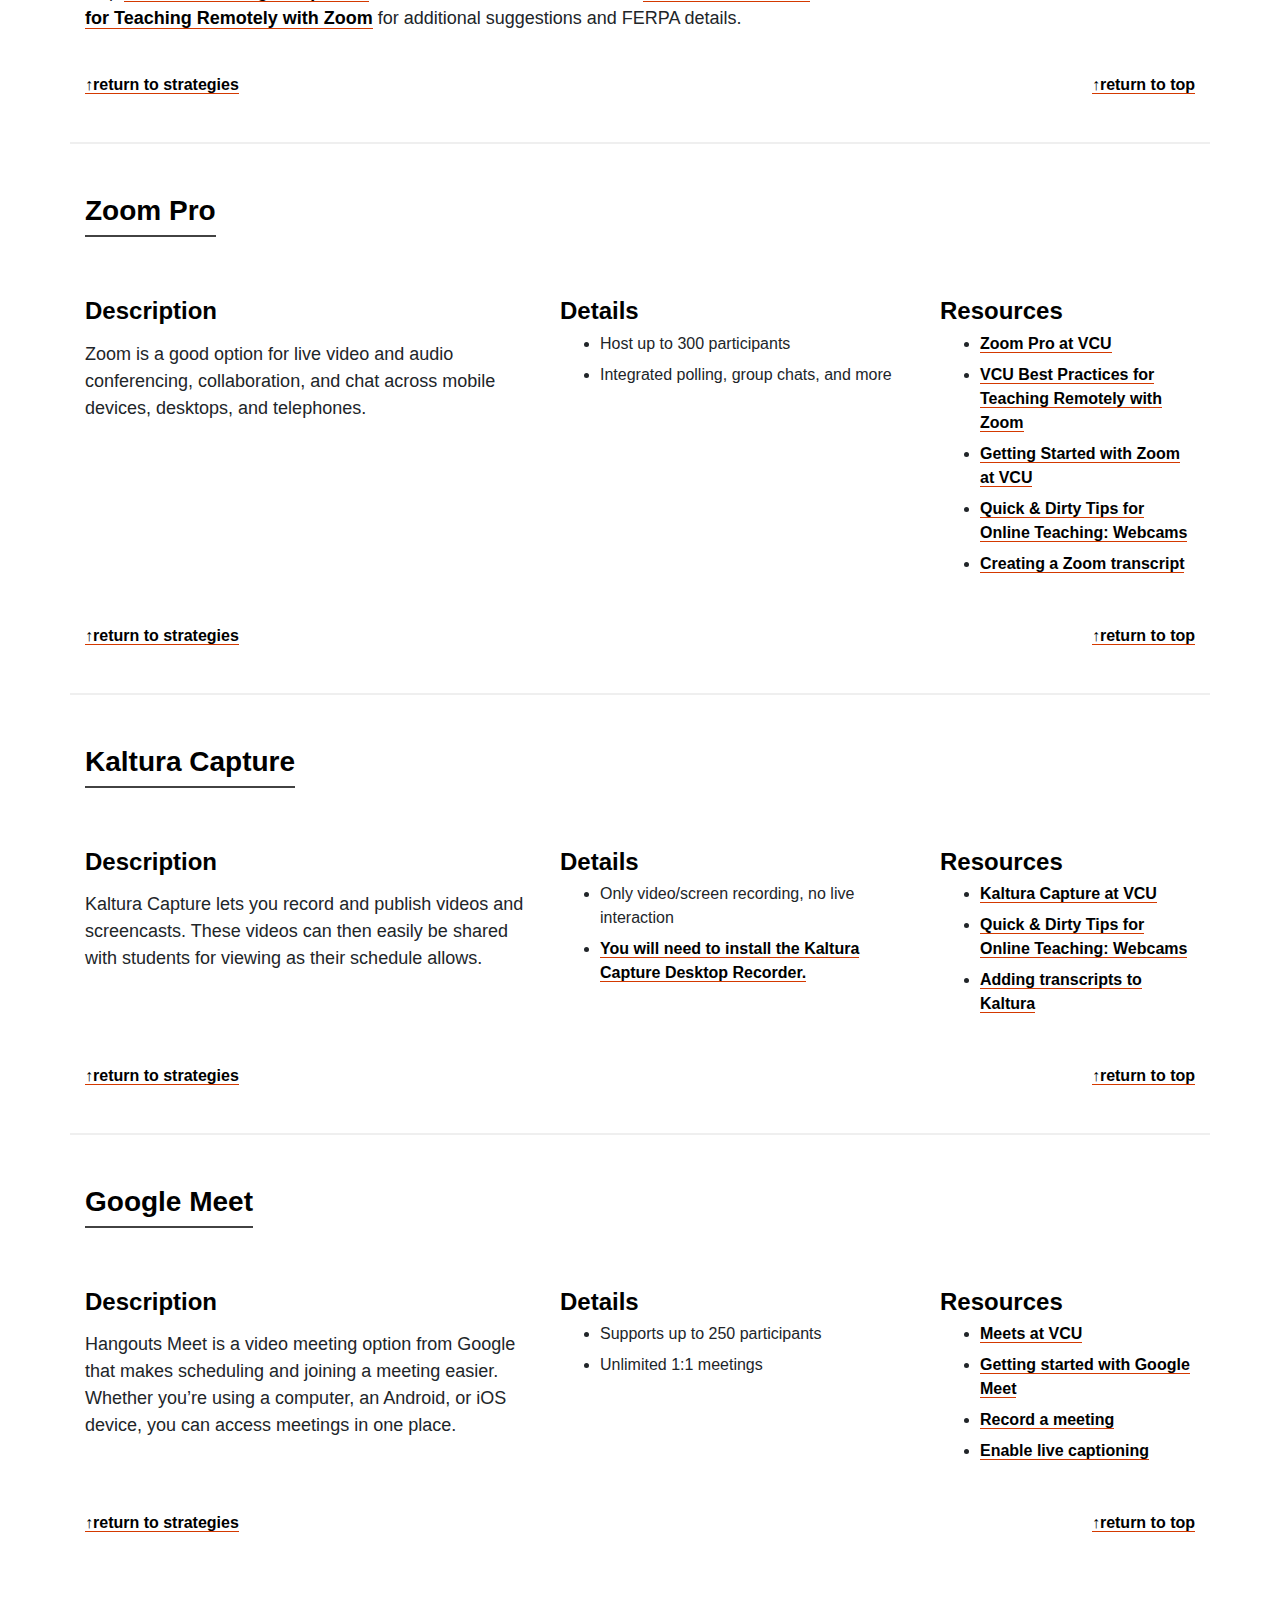
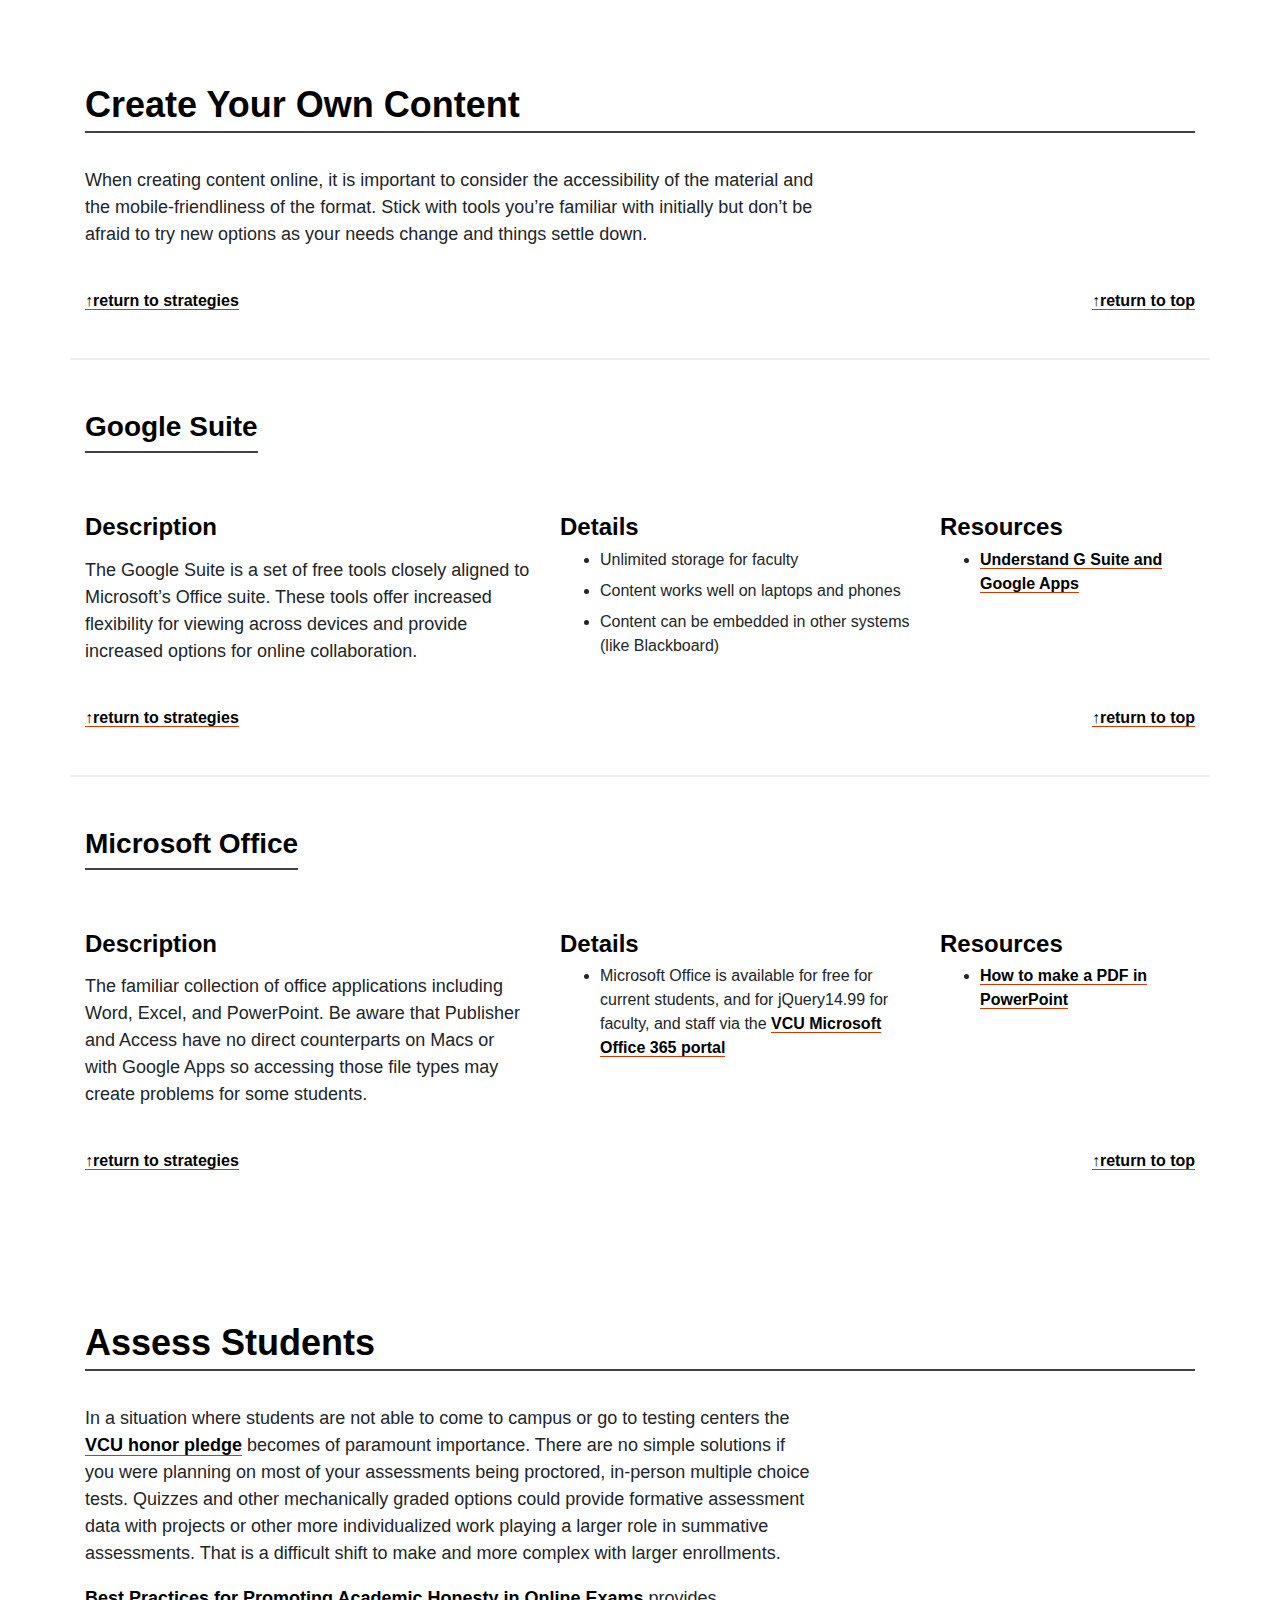
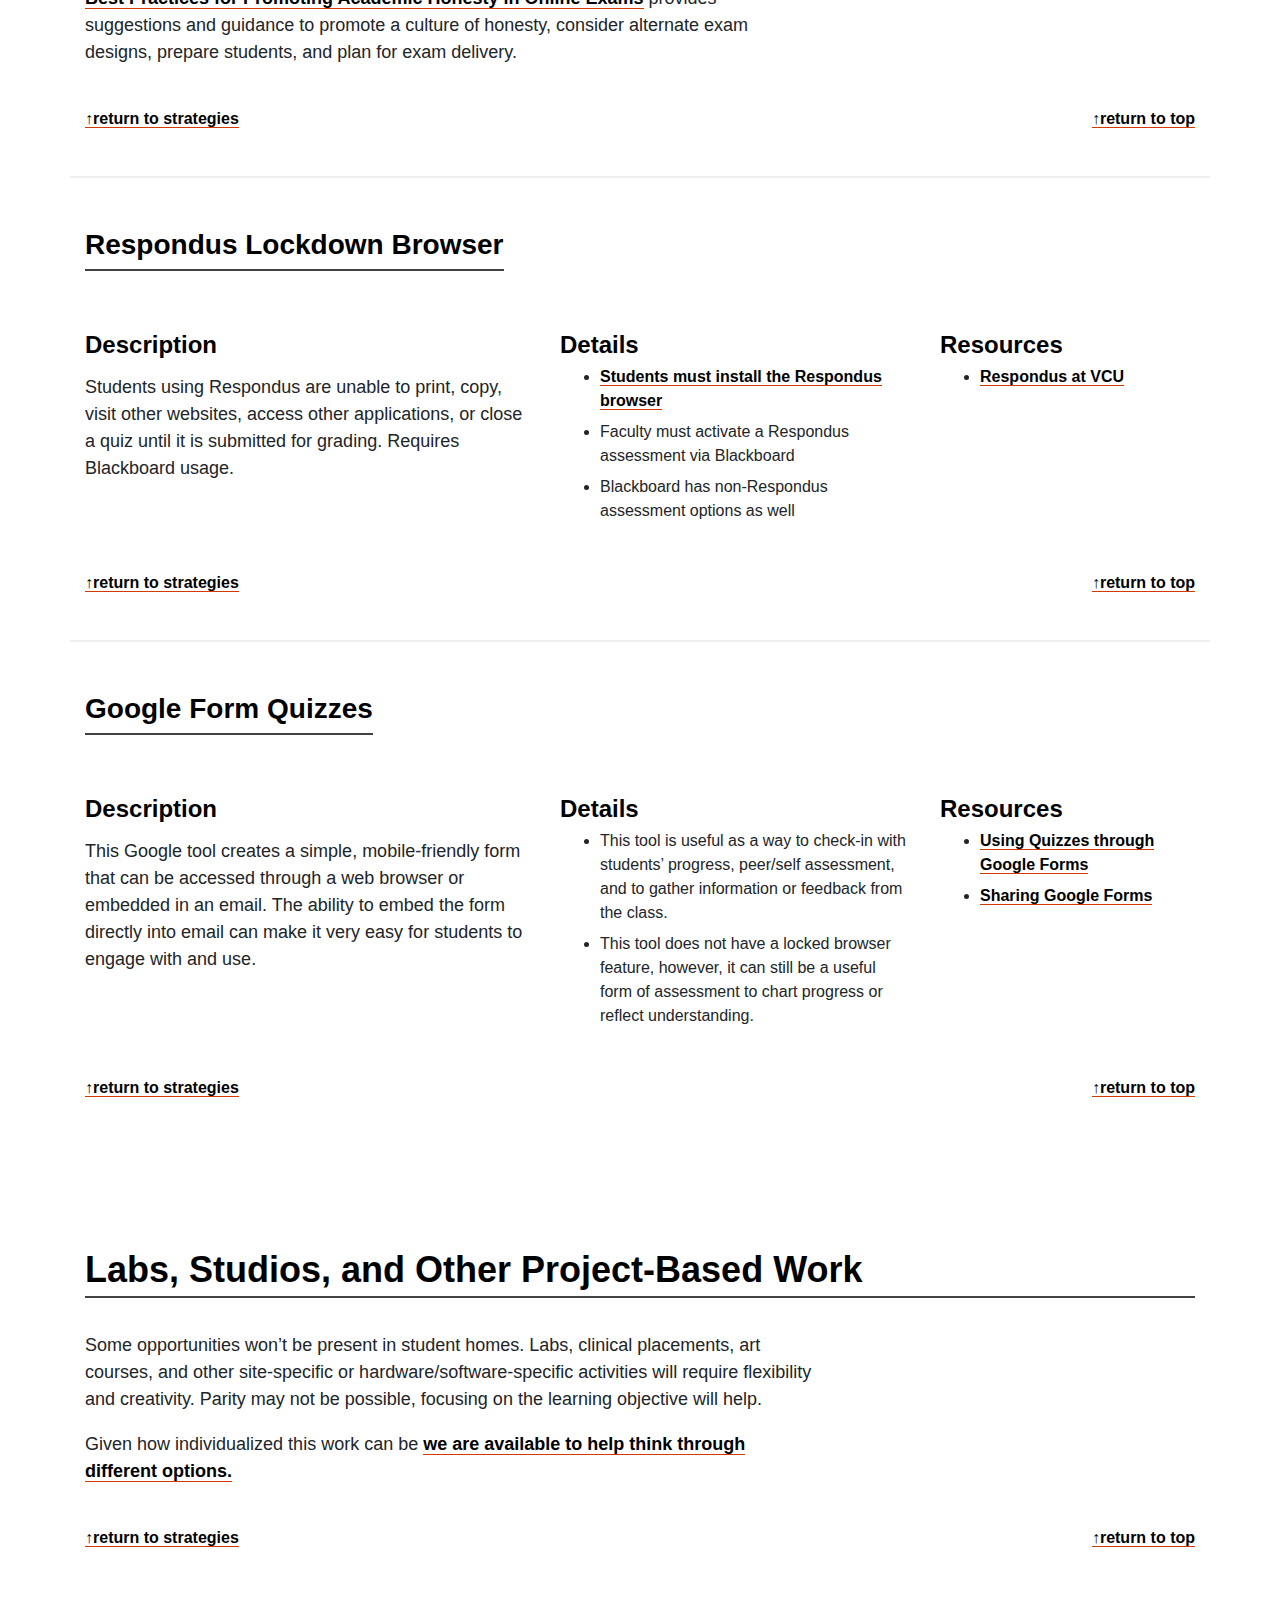
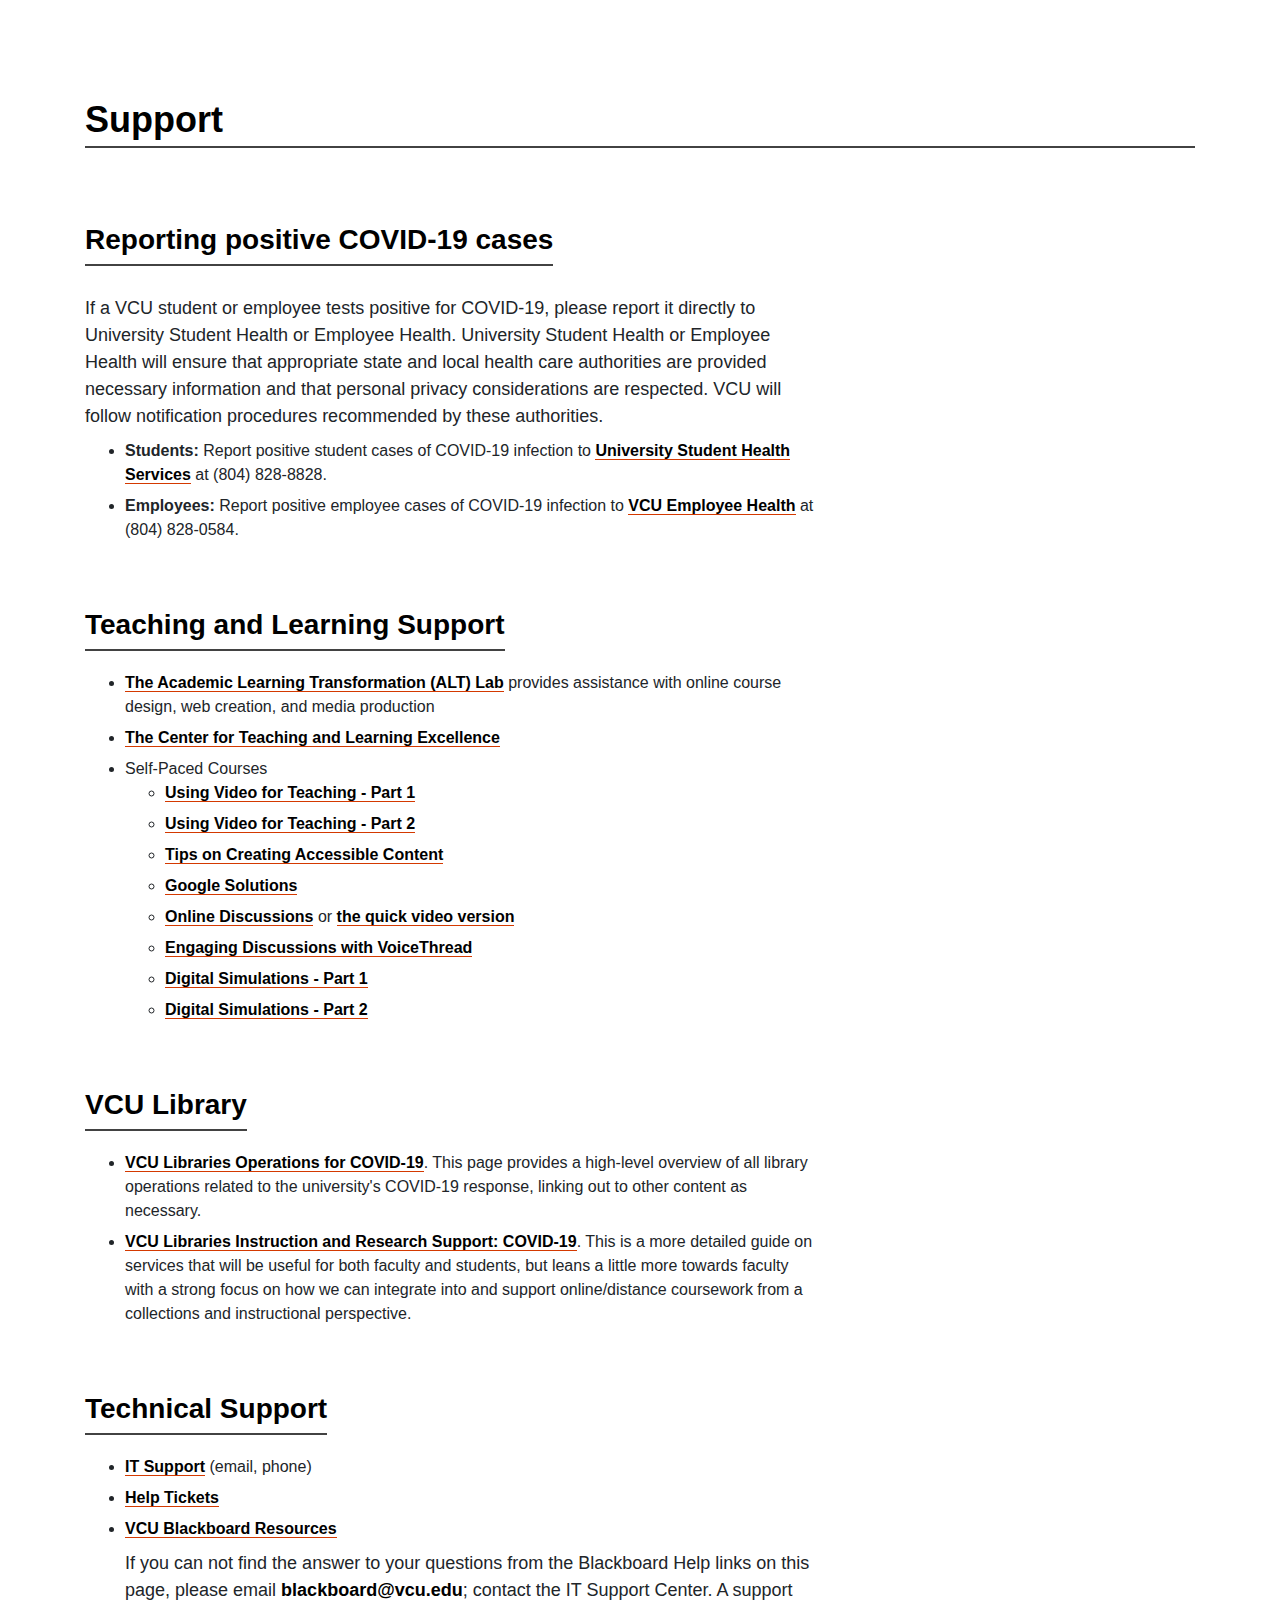
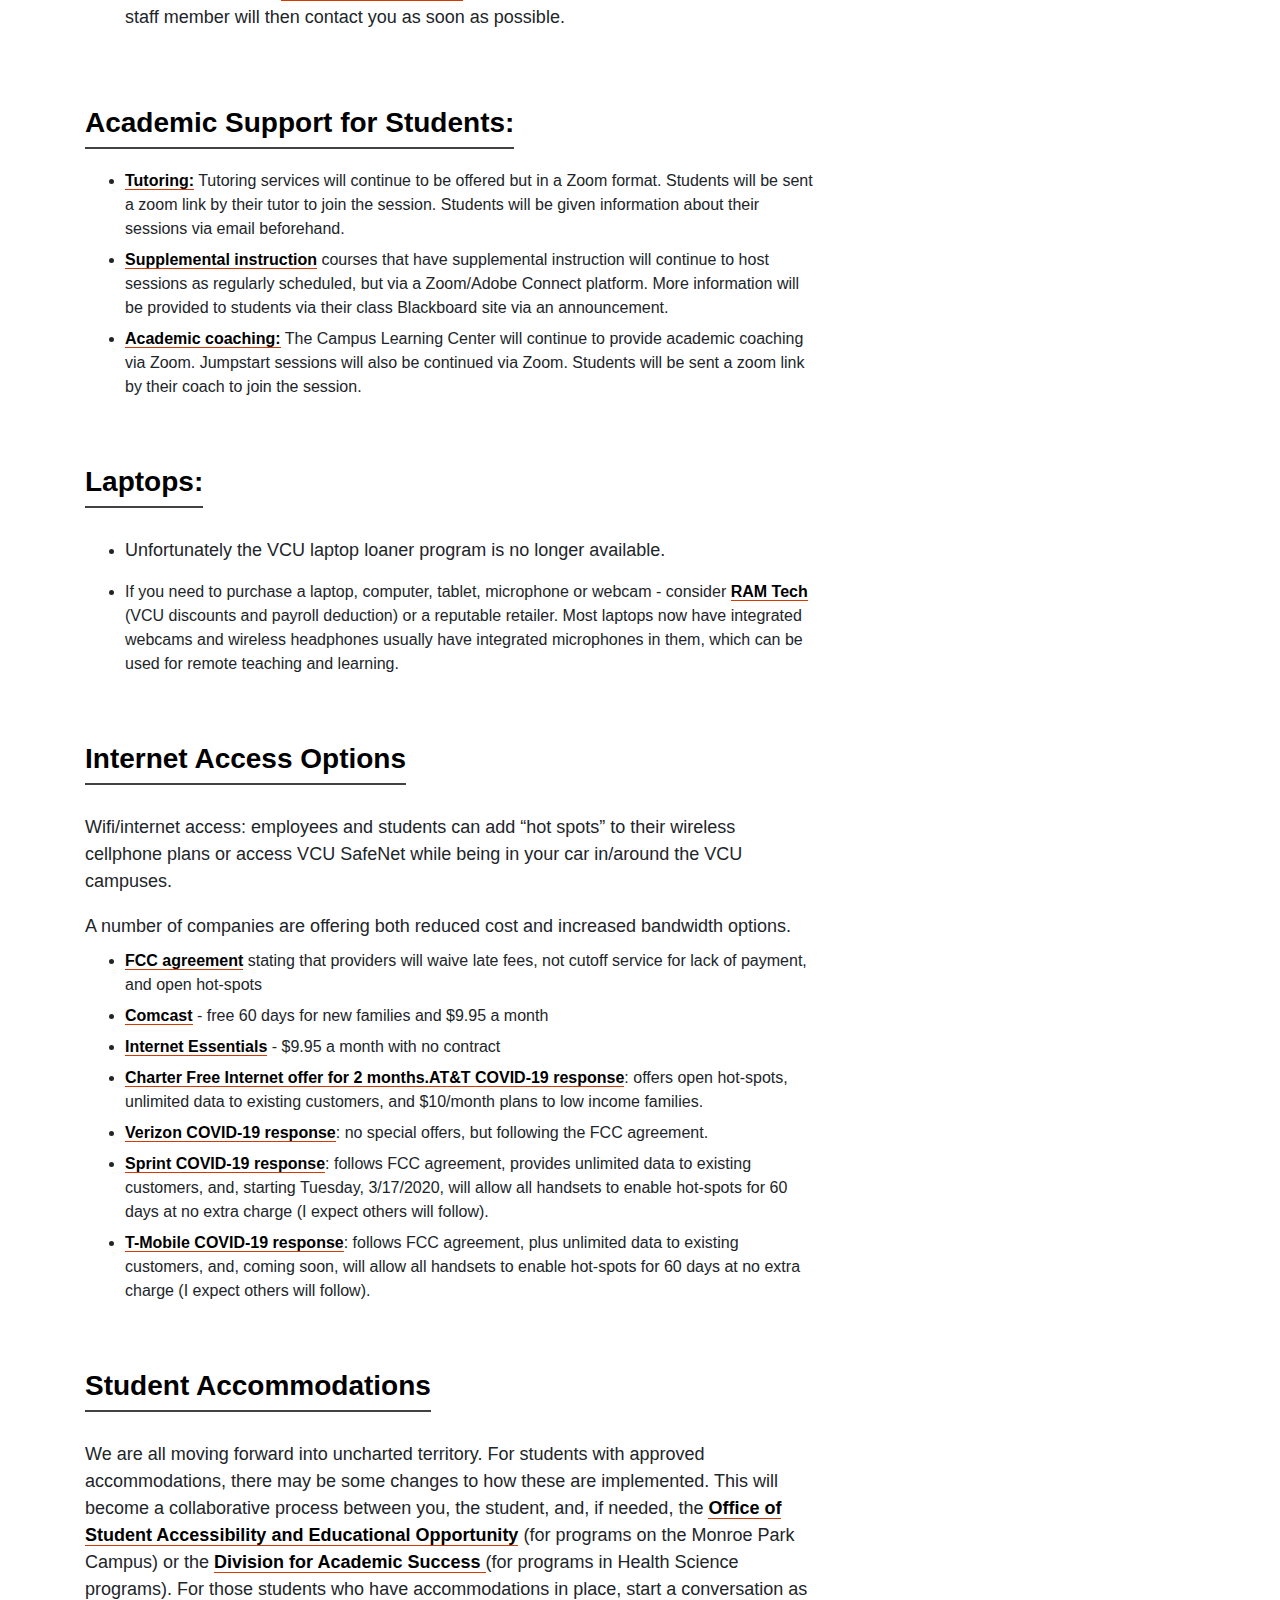
==== commit fb8e54bc: "removing zoom update alerts" ====
--- a/index.html
+++ b/index.html
@@ -32,10 +32,6 @@
                 <!--<!--<div class="link-this"><a href="mailto:?subject=VCU Resource&body=https://altlab.vcu.edu/rapid-response/#keep-on" aria-label="mail this">email a link to this section</a></div>-->
                 <p>Sometimes the unexpected happens. When it does, VCU will be prepared to keep on teaching and keep on learning. Were we to have a blizzard or some other surprise event, no doubt we will eventually experience a moment where all in-person academic meetings will need to transition to a remote format. If all or part of VCU instructional locations become unavailable or need to be closed, academic continuity can maintain course progression.</p>
                 <div class="col-md-12 alert alert-covid" role="alert" id="alert" aria-atomic="true">
-                    <h2>Update Zoom</h2>
-                    <p>
-                        Zoom has some important security updates available. Please make sure you are running the most recent version. <a href="https://support.zoom.us/hc/en-us/articles/201362233-Where-Do-I-Download-The-Latest-Version-">See the Zoom site for update directions.</a> 
-                    </p>
                     <h2>Student Support</h2>
                     <p>
                         Faculty or staff who know of a student needing assistance and who was not able to find an answer from the <a href="https://altlab.vcu.edu/rapid-response/students/">Keep Learning</a> resources are encouraged to submit the form below (You will need to be logged into your VCU Google account.):</p>
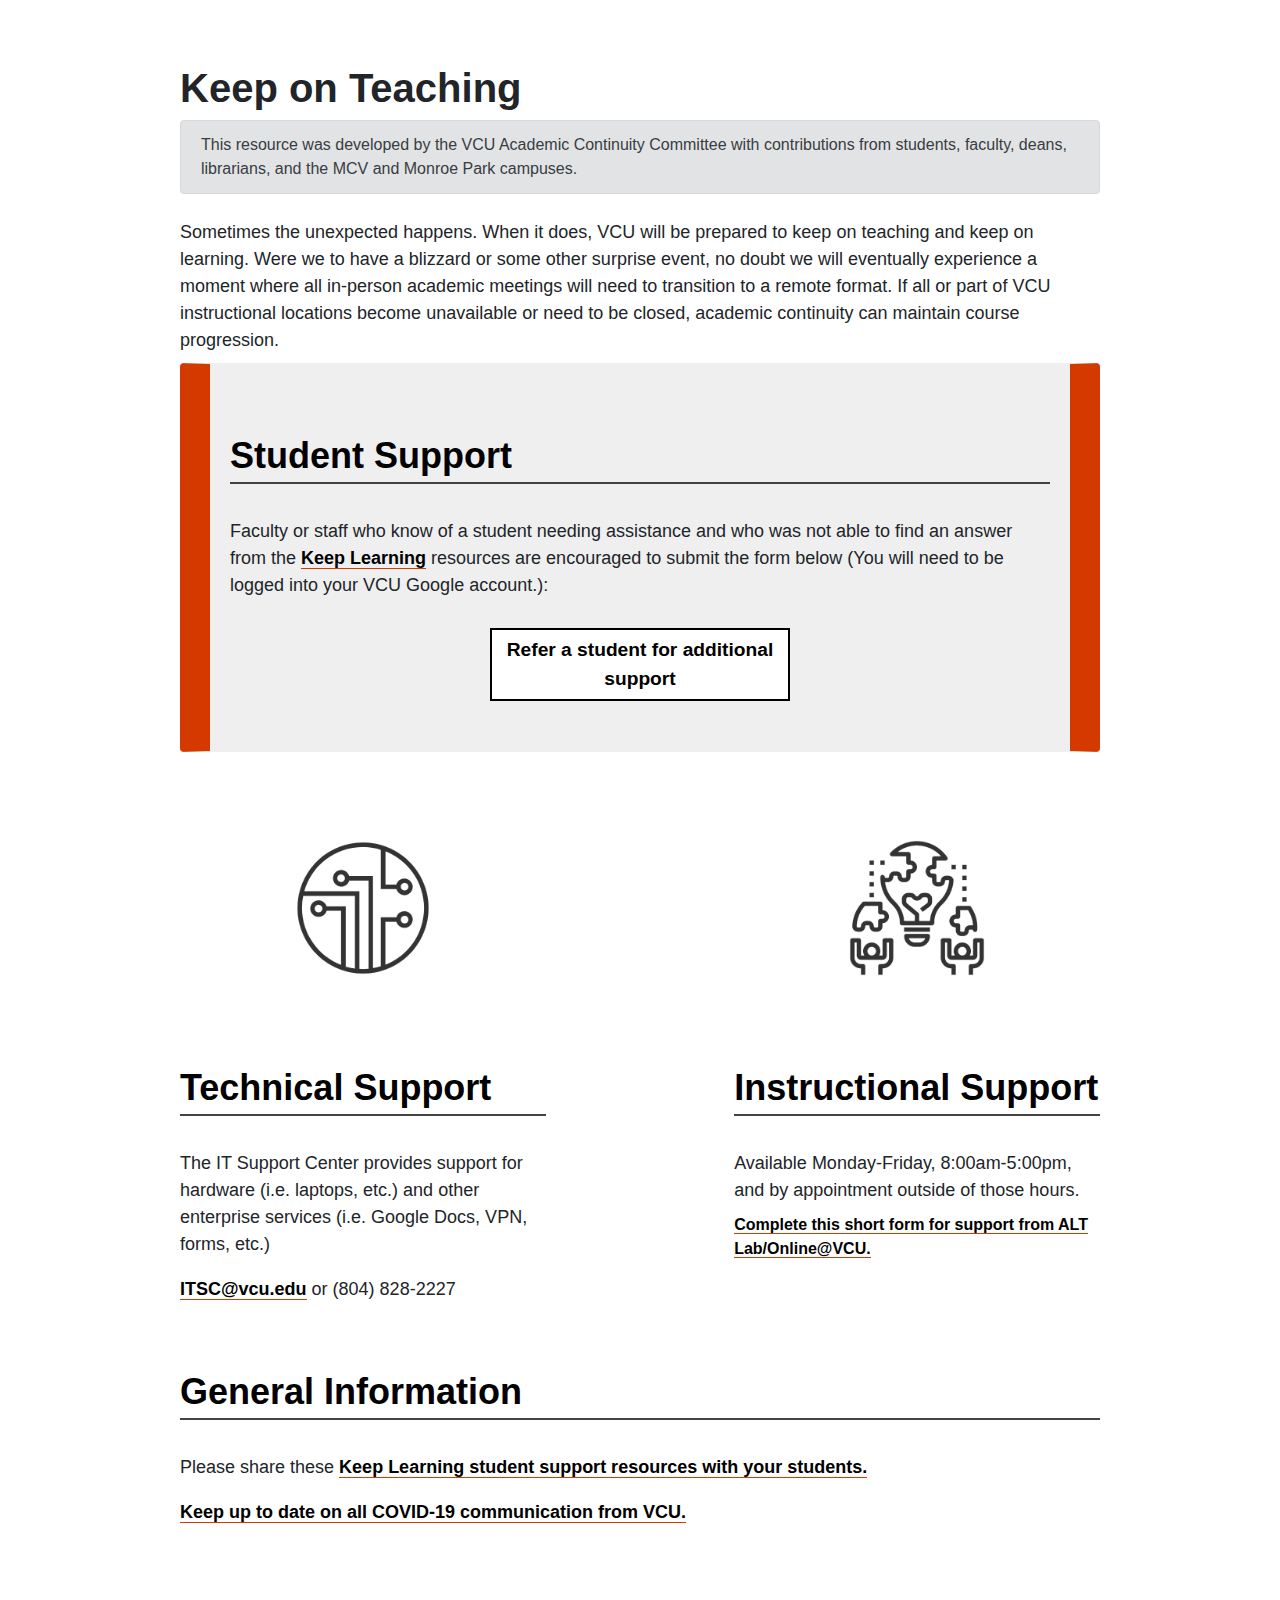
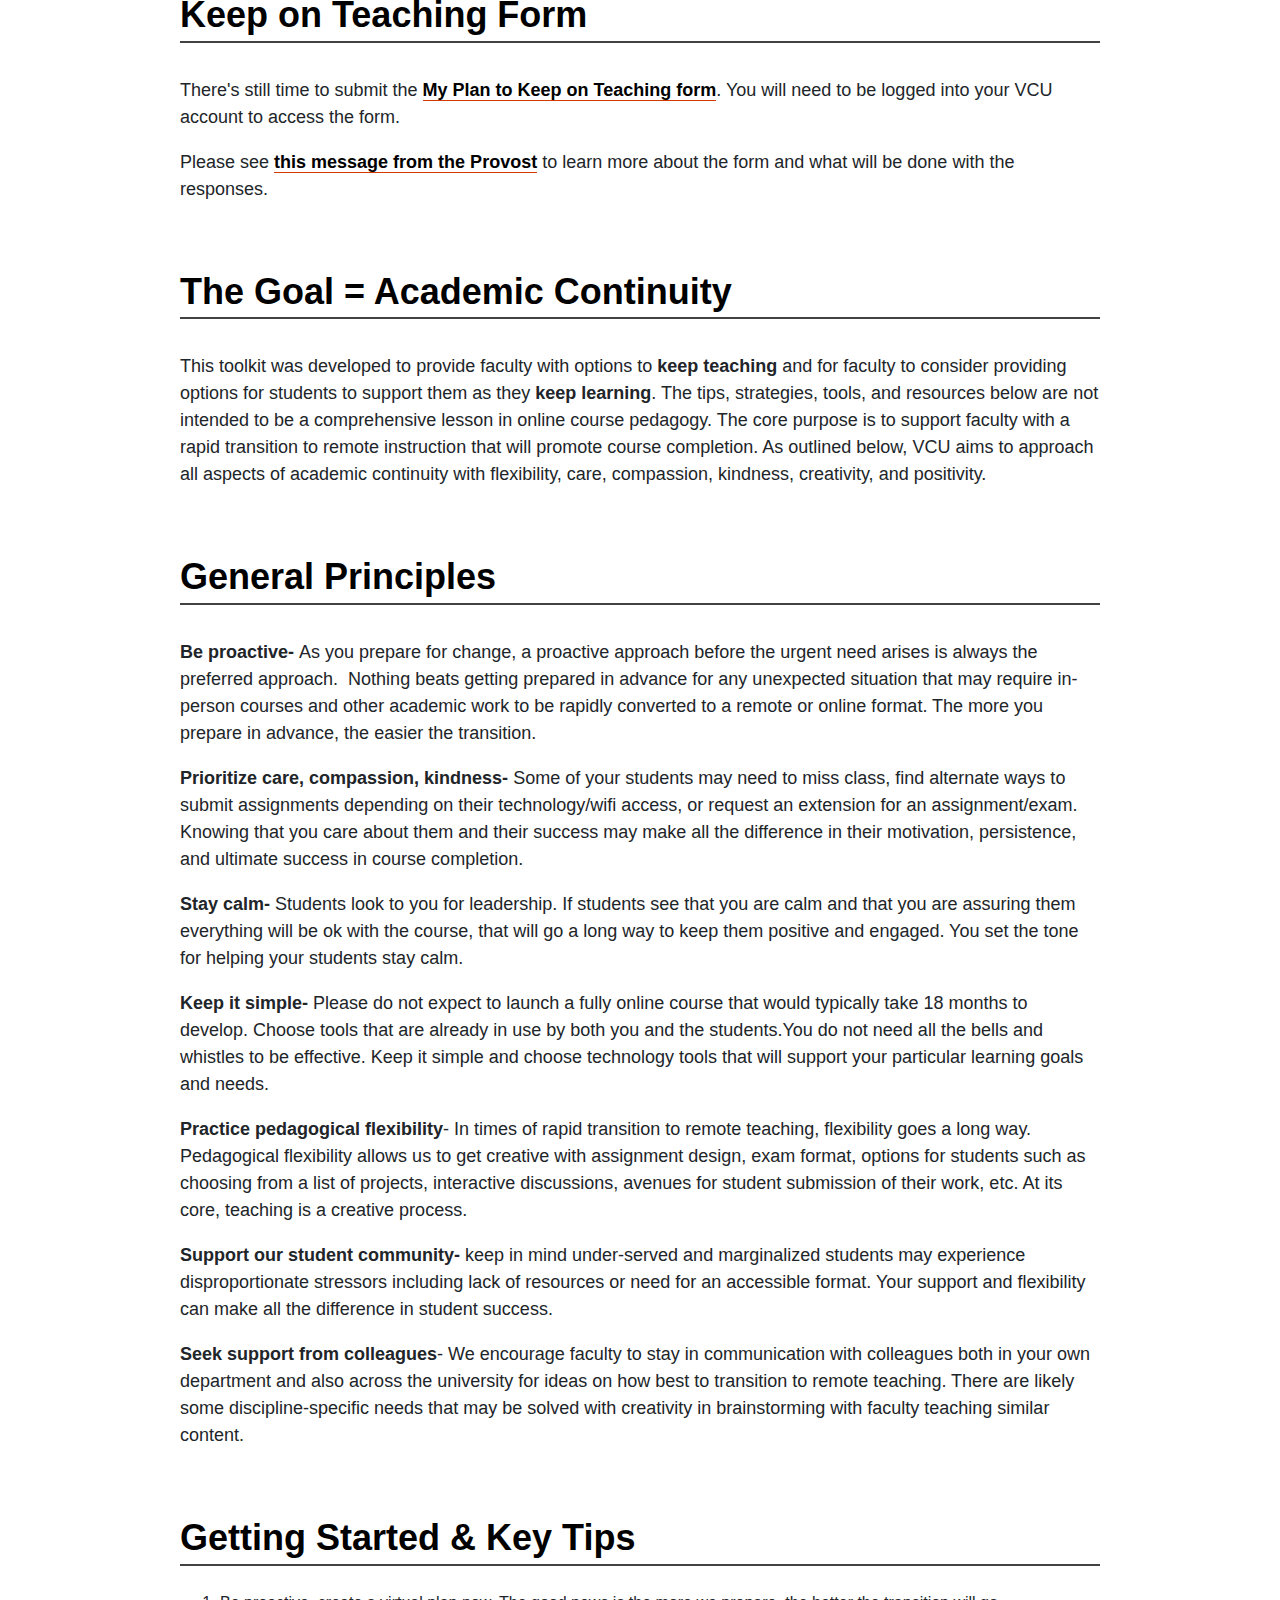
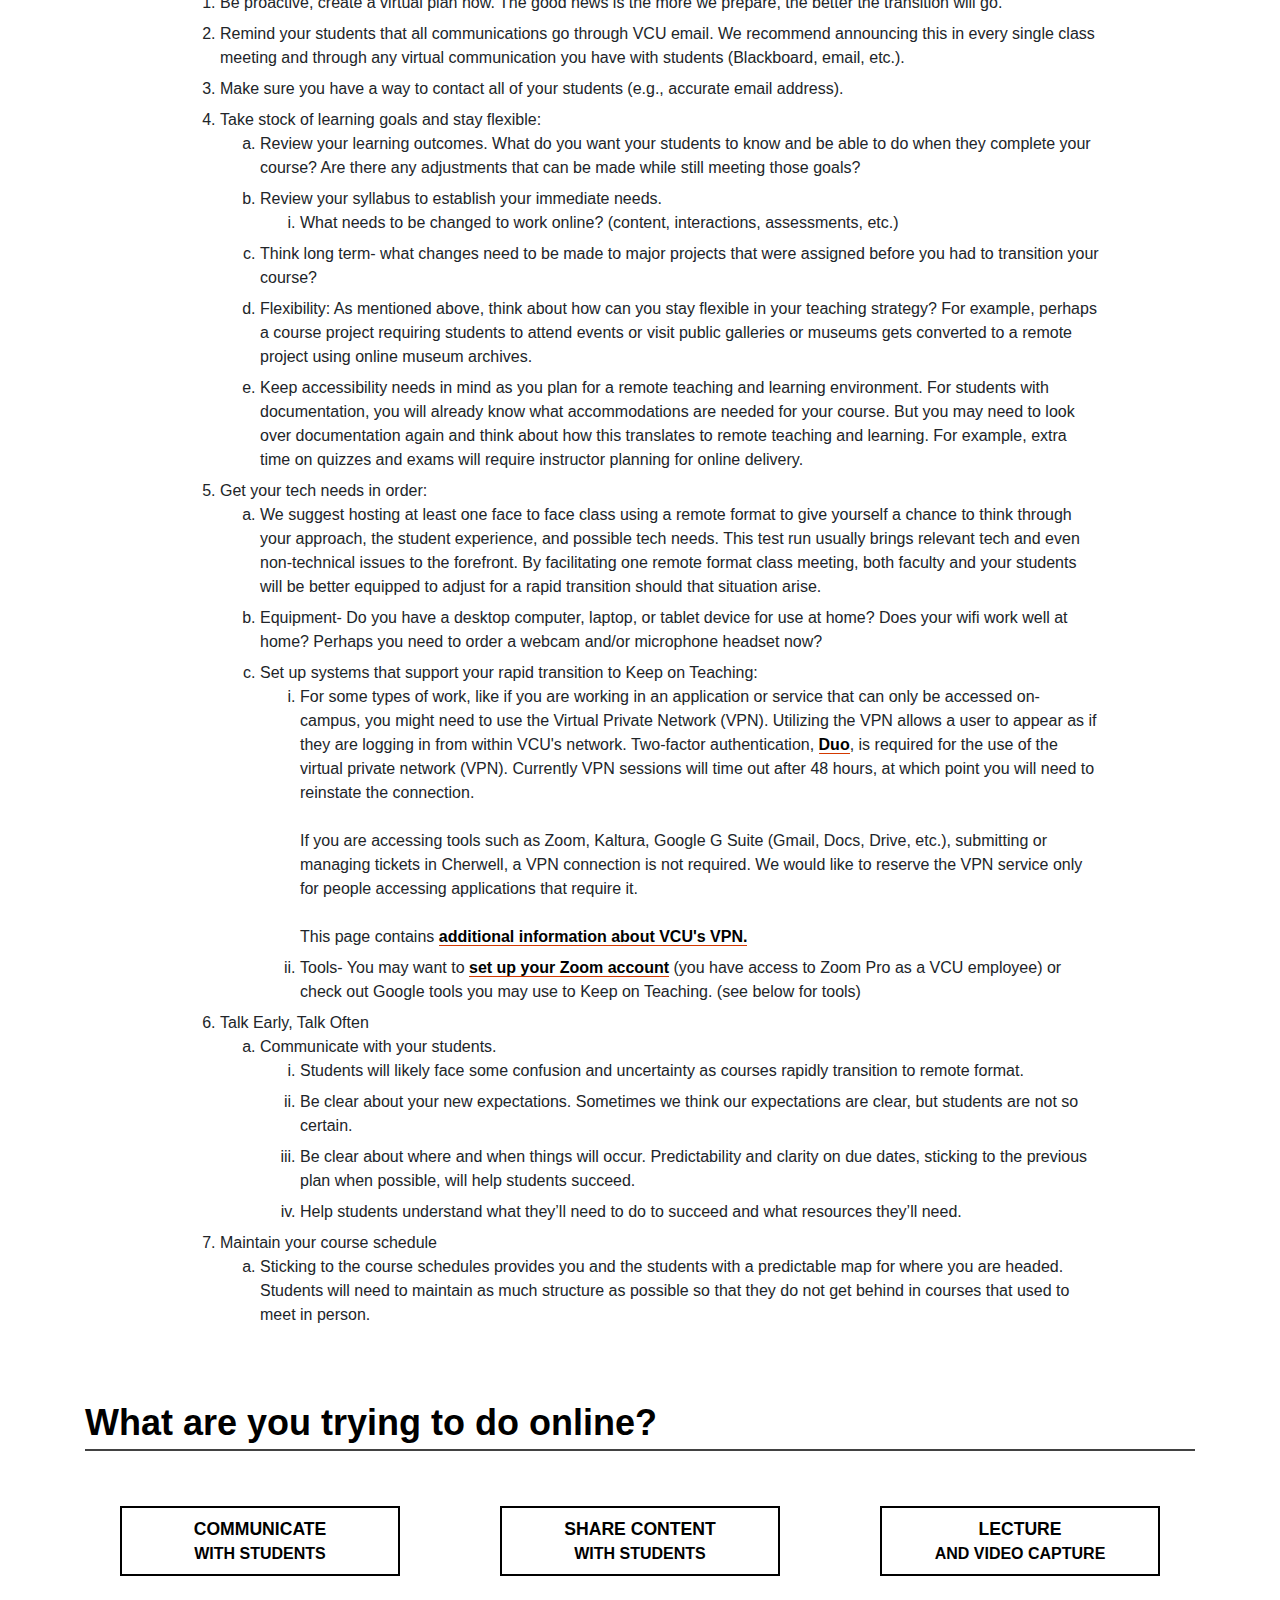
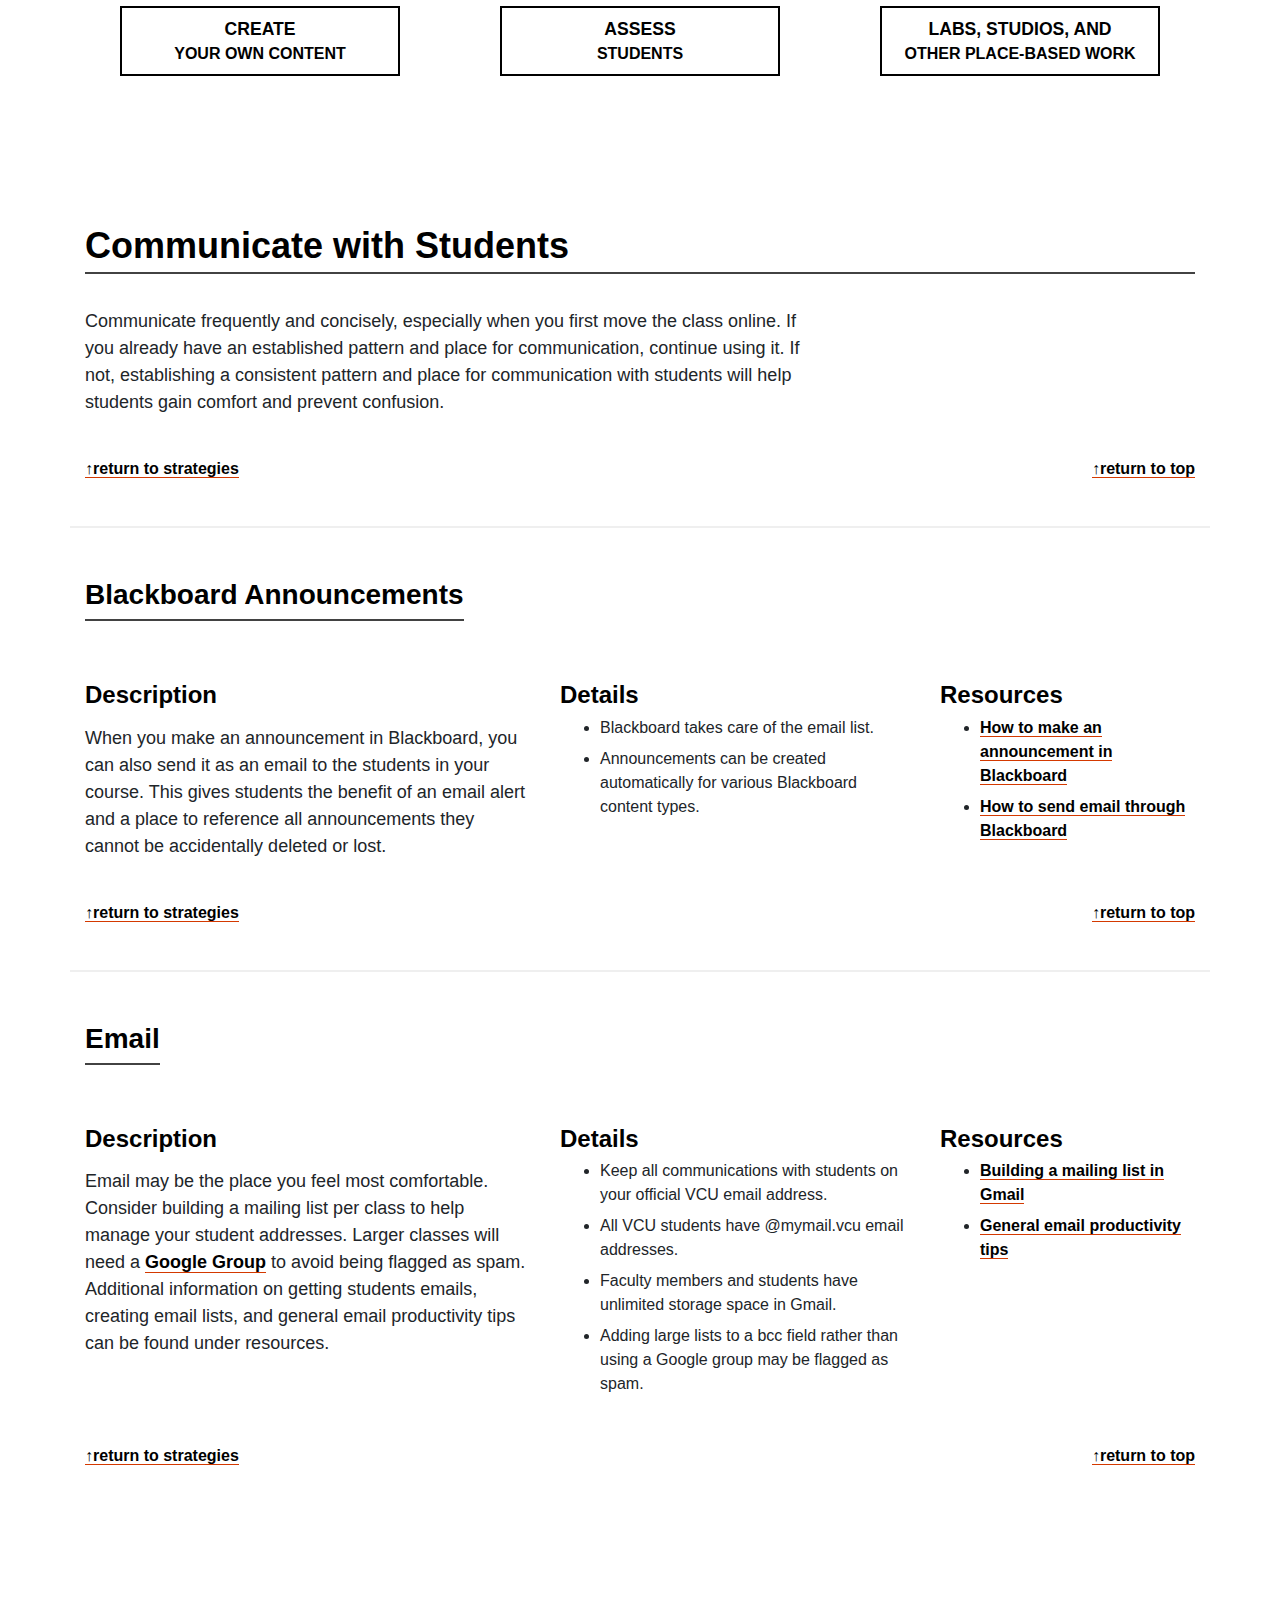
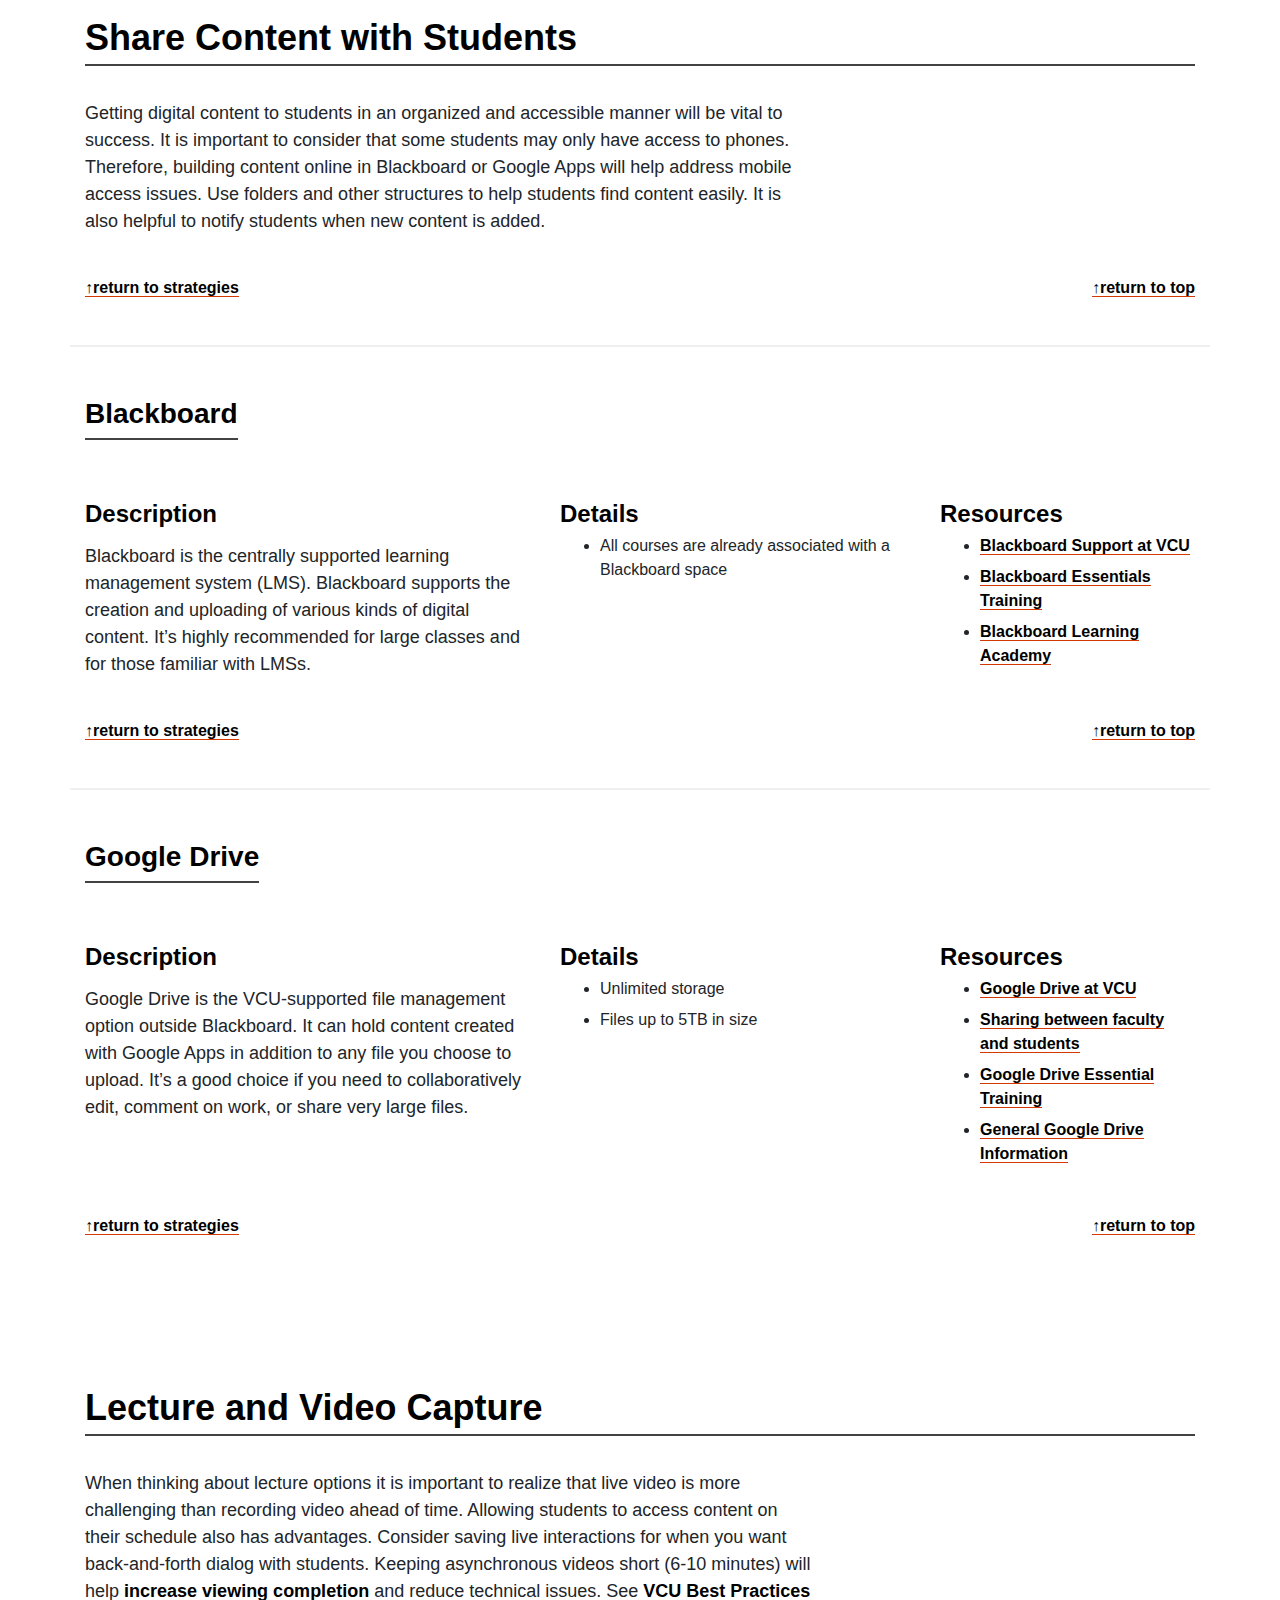
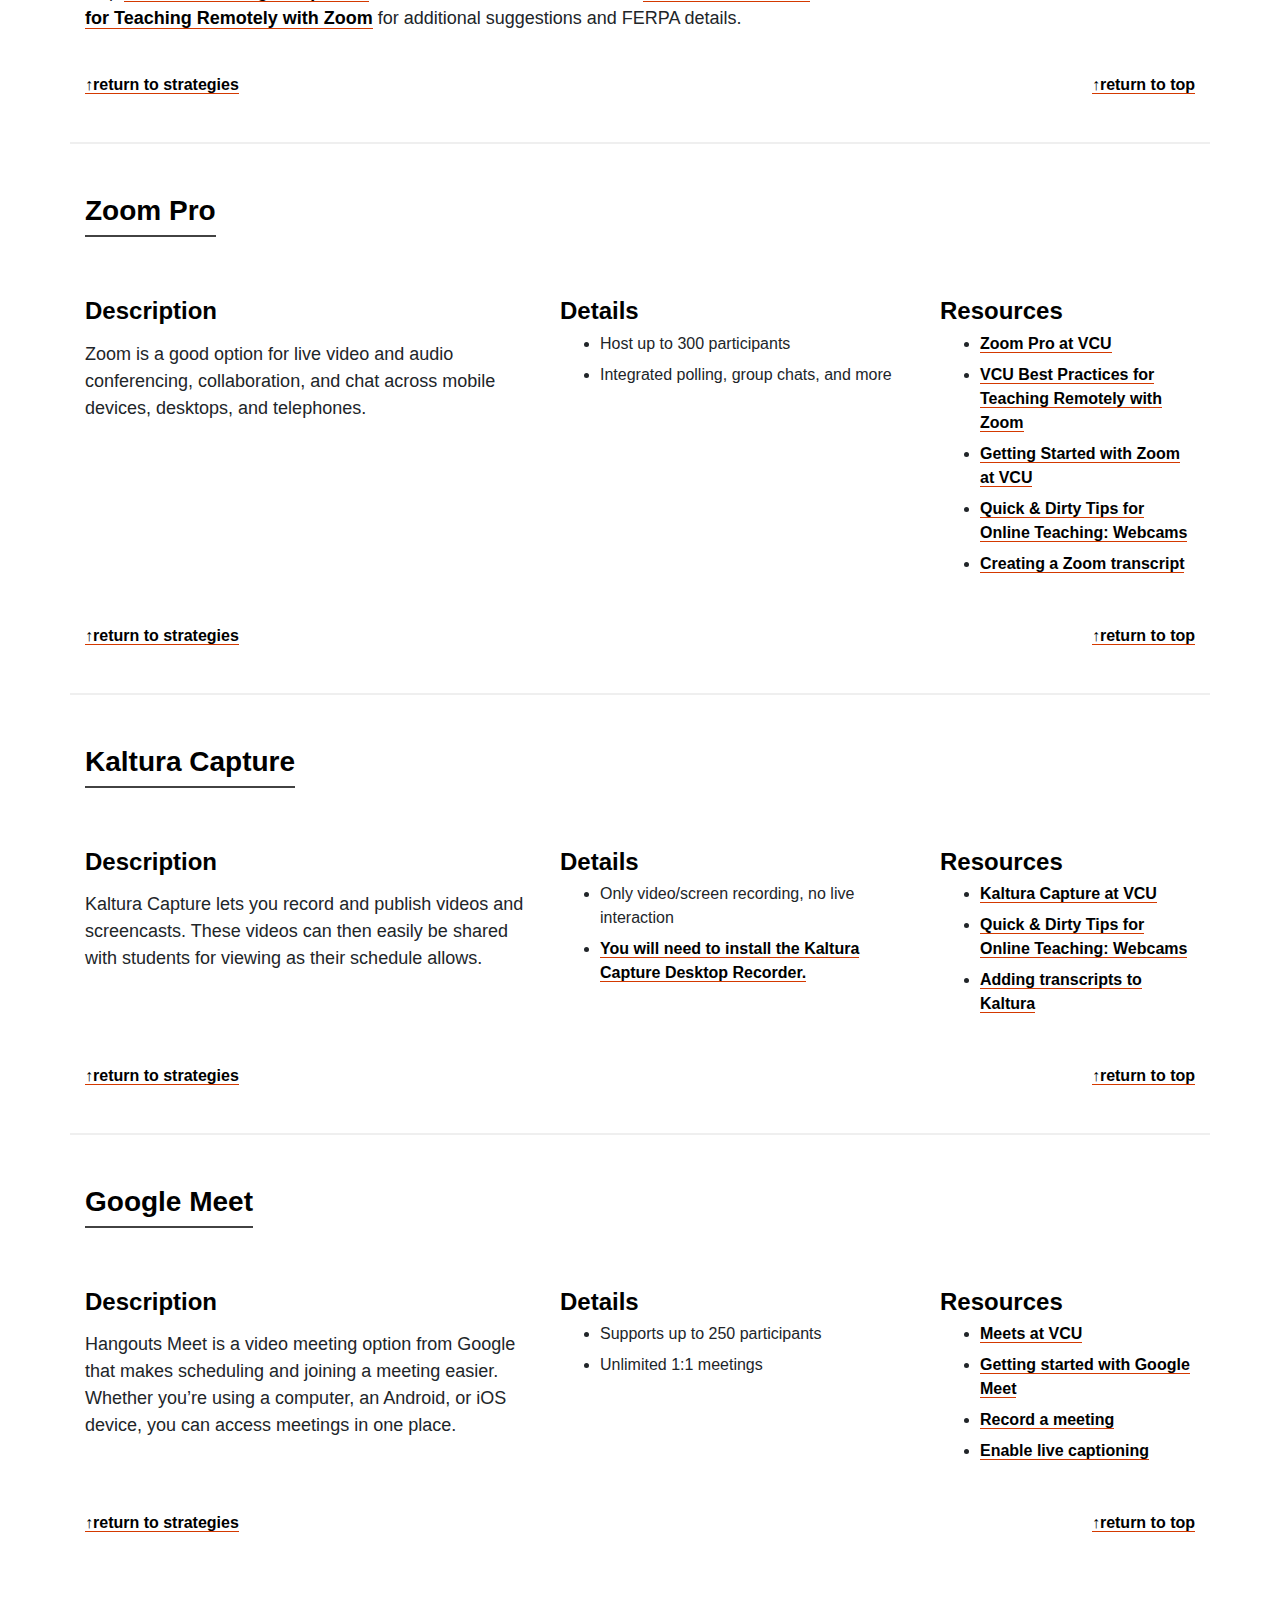
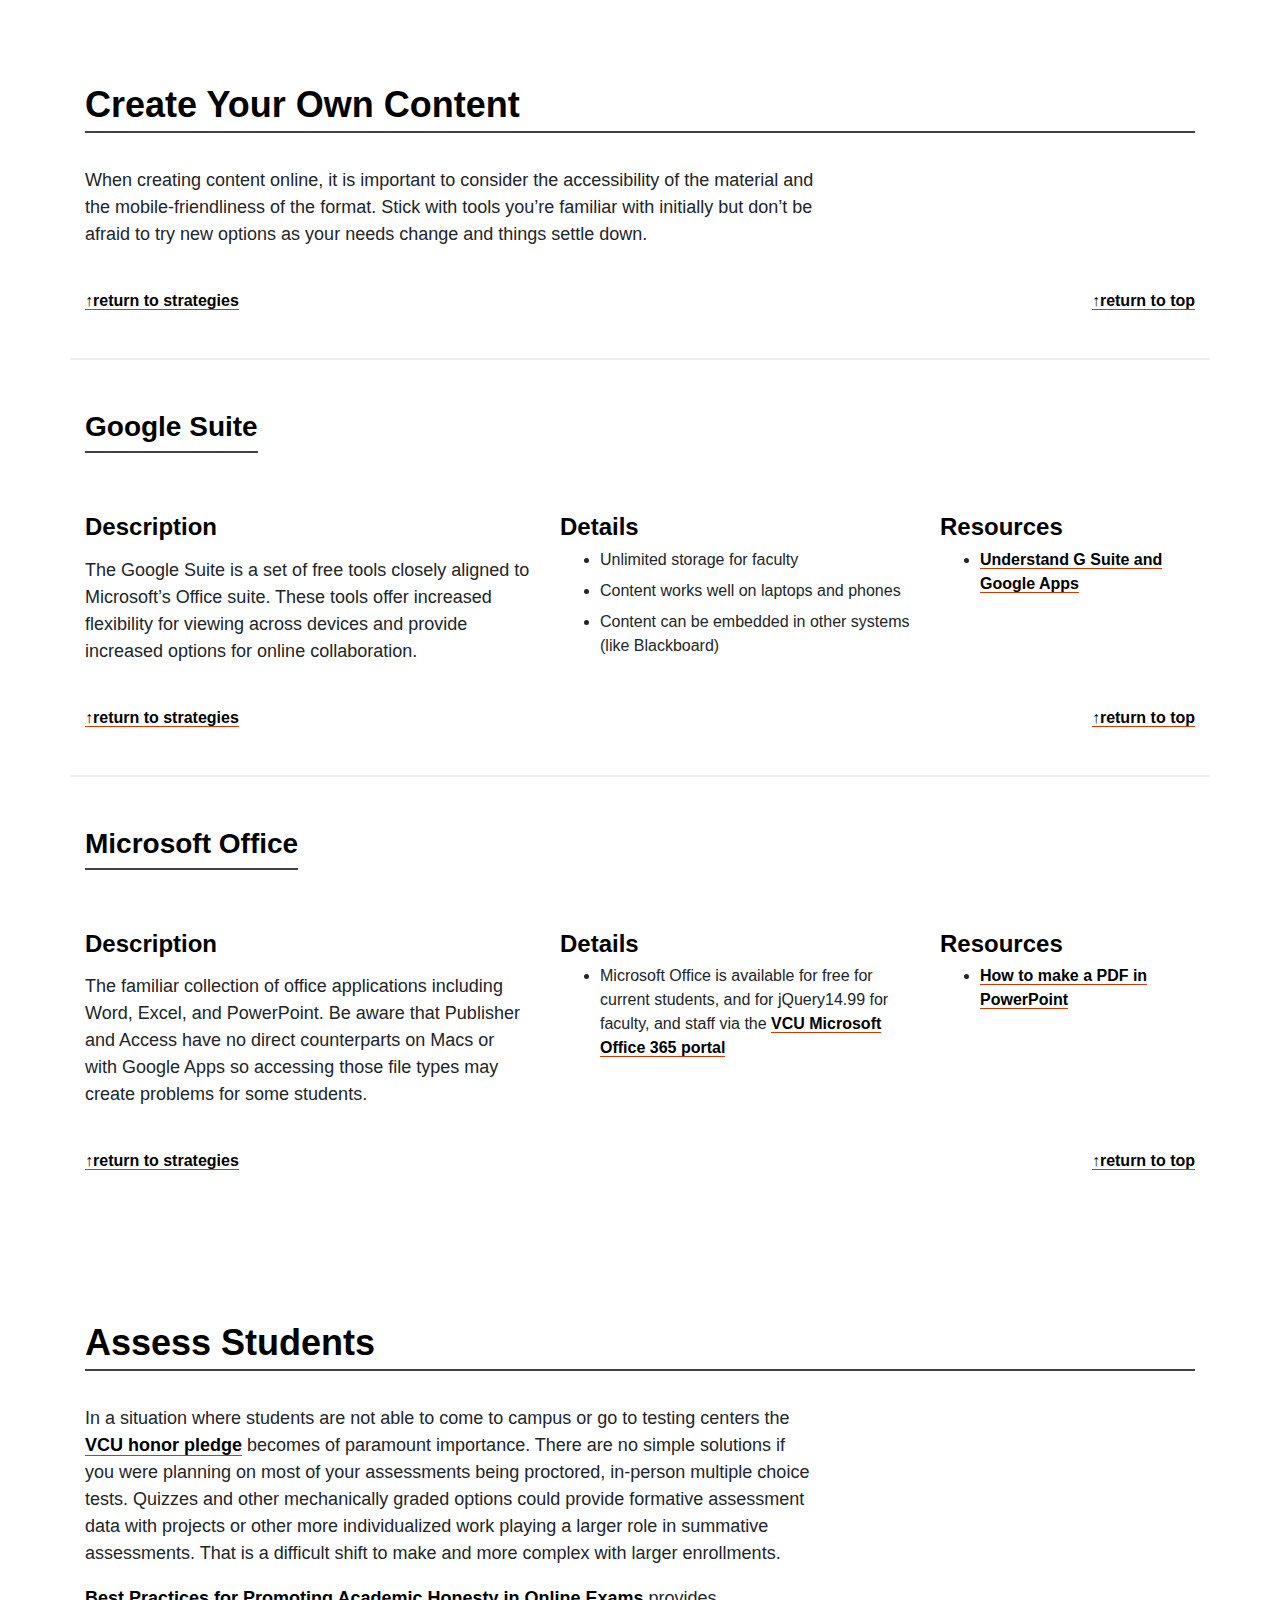
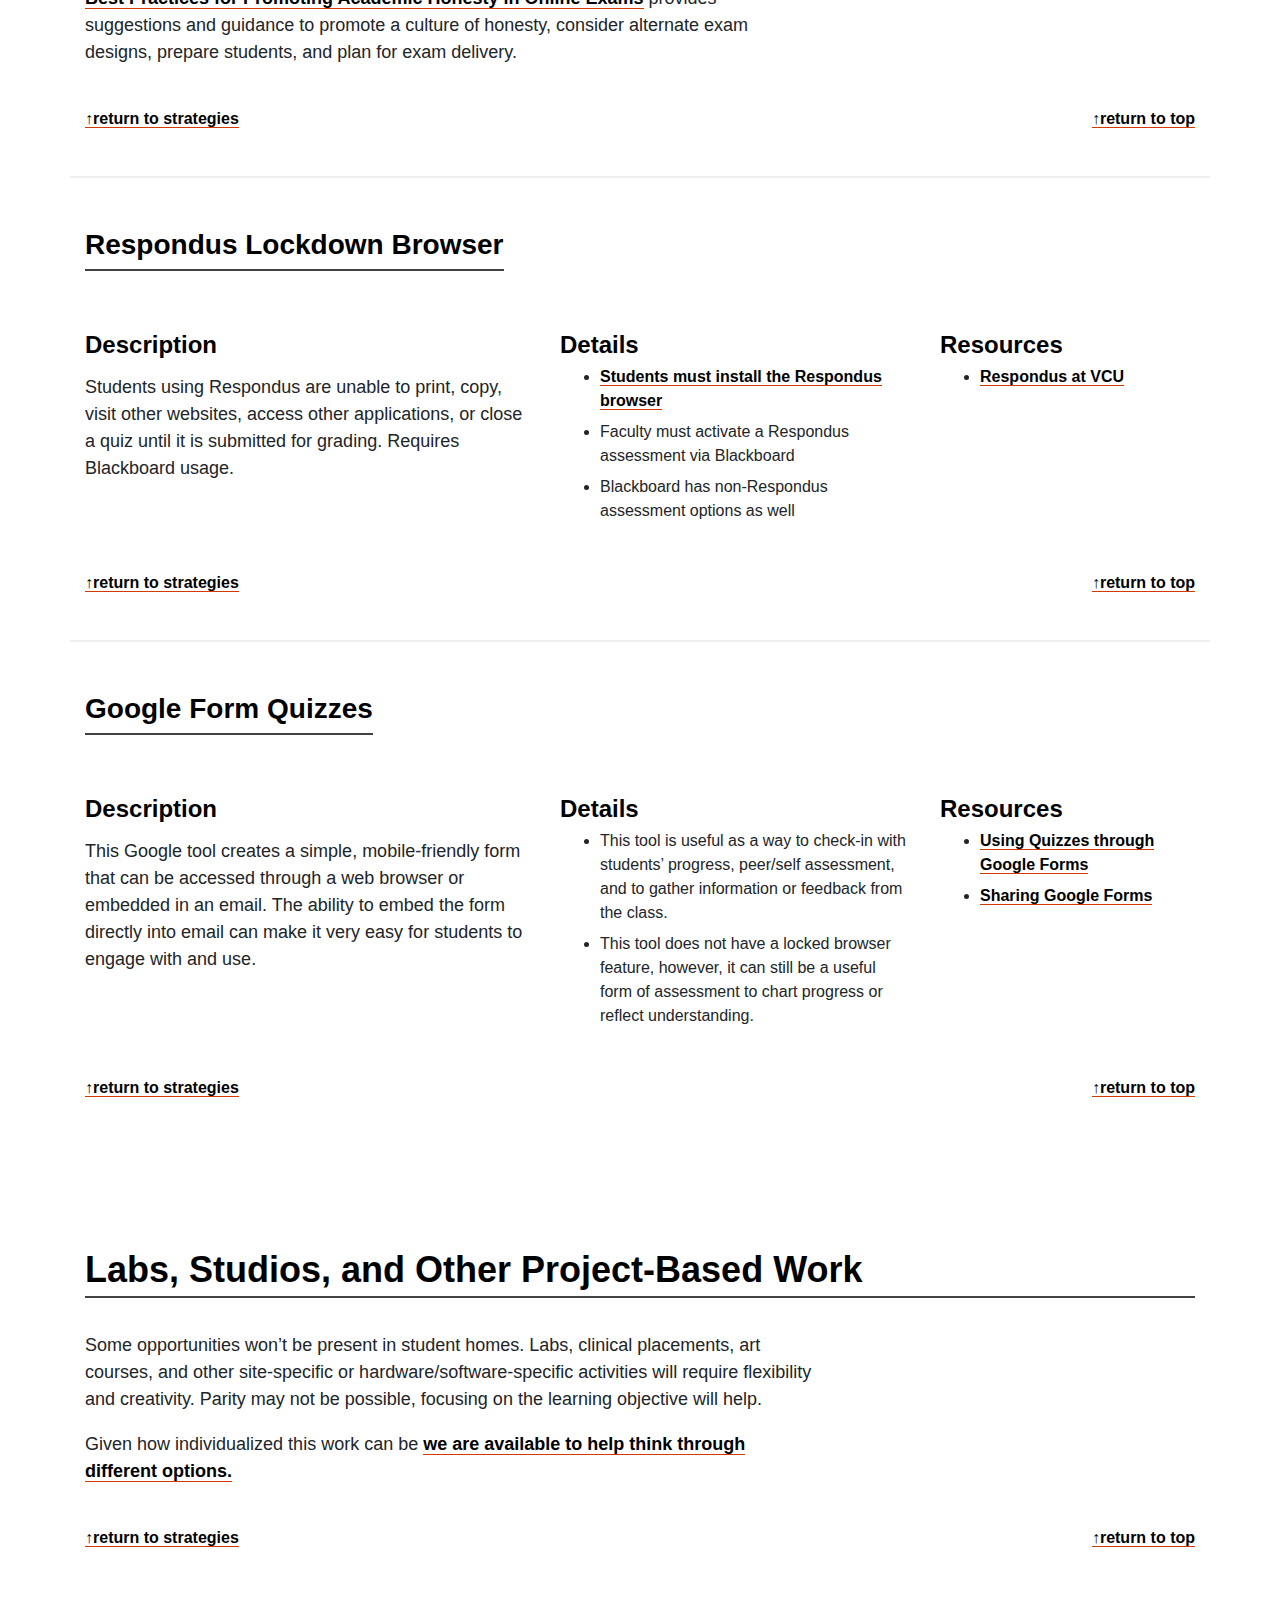
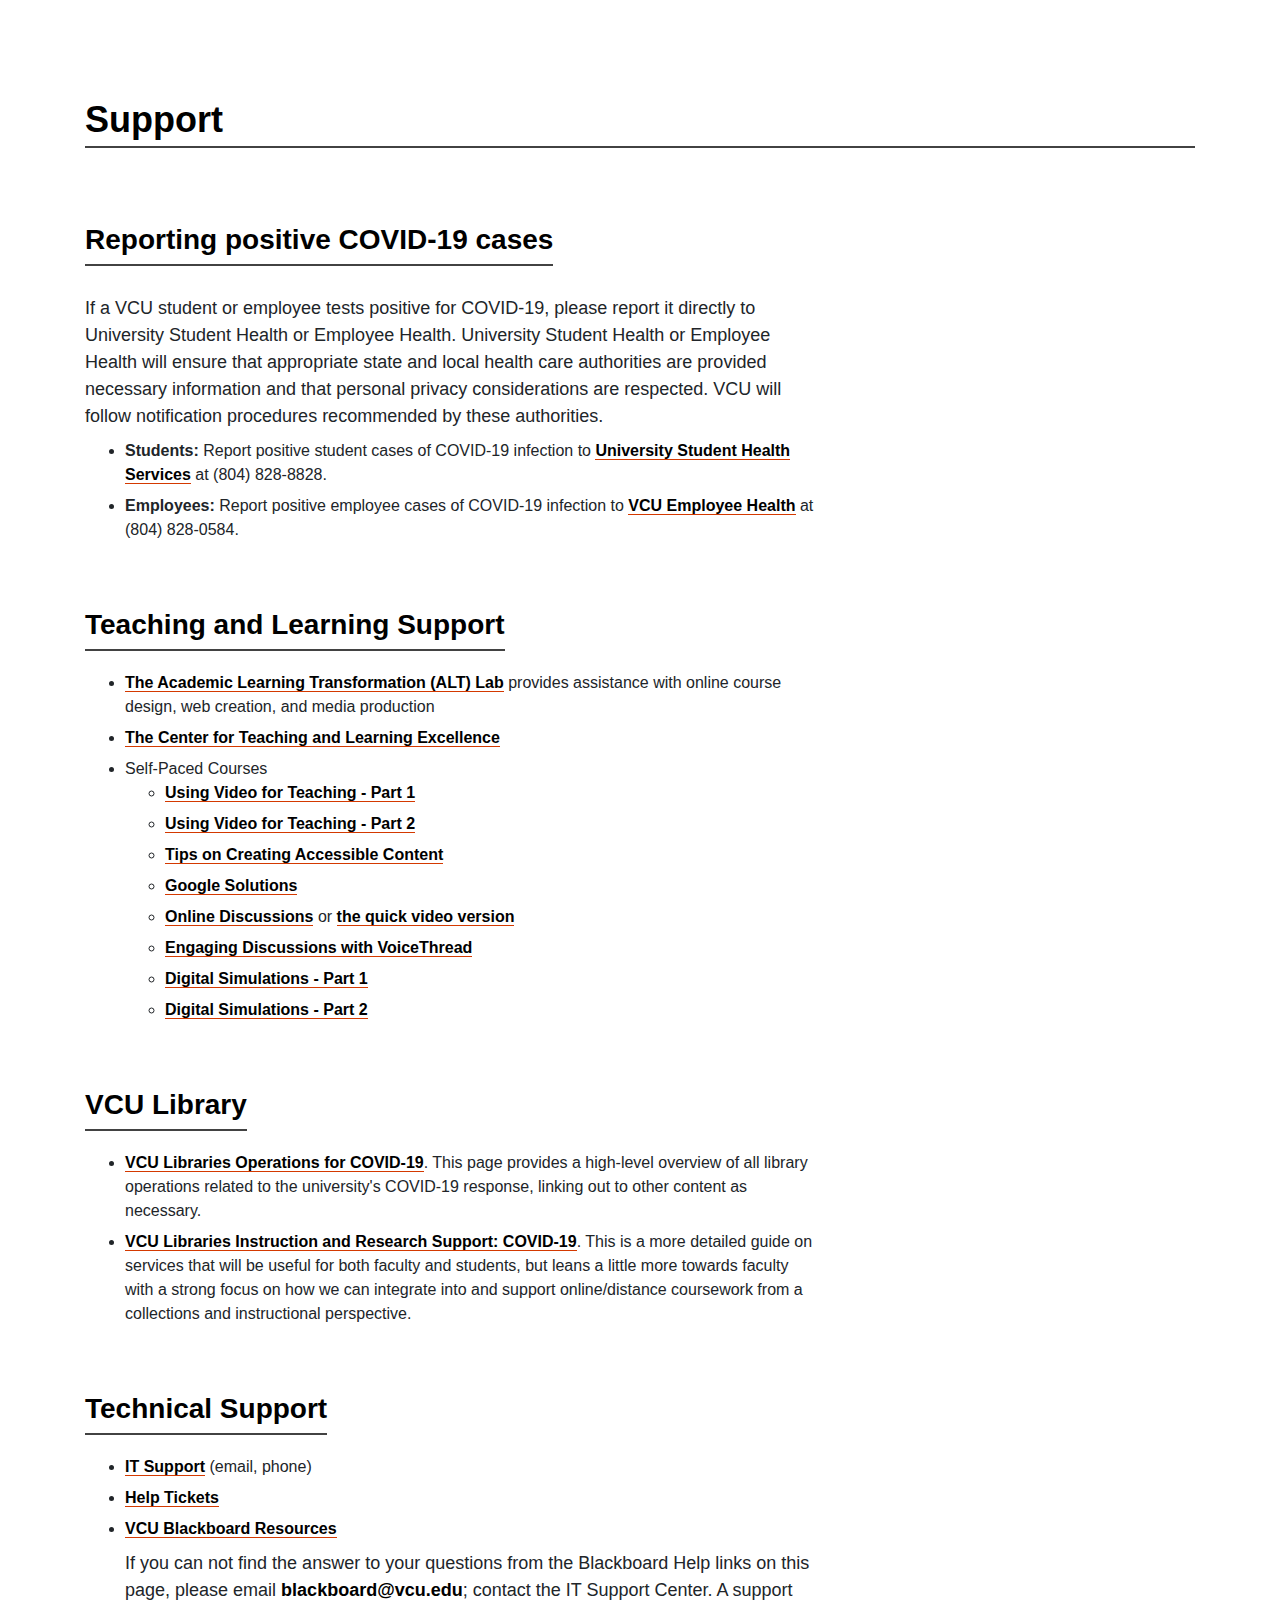
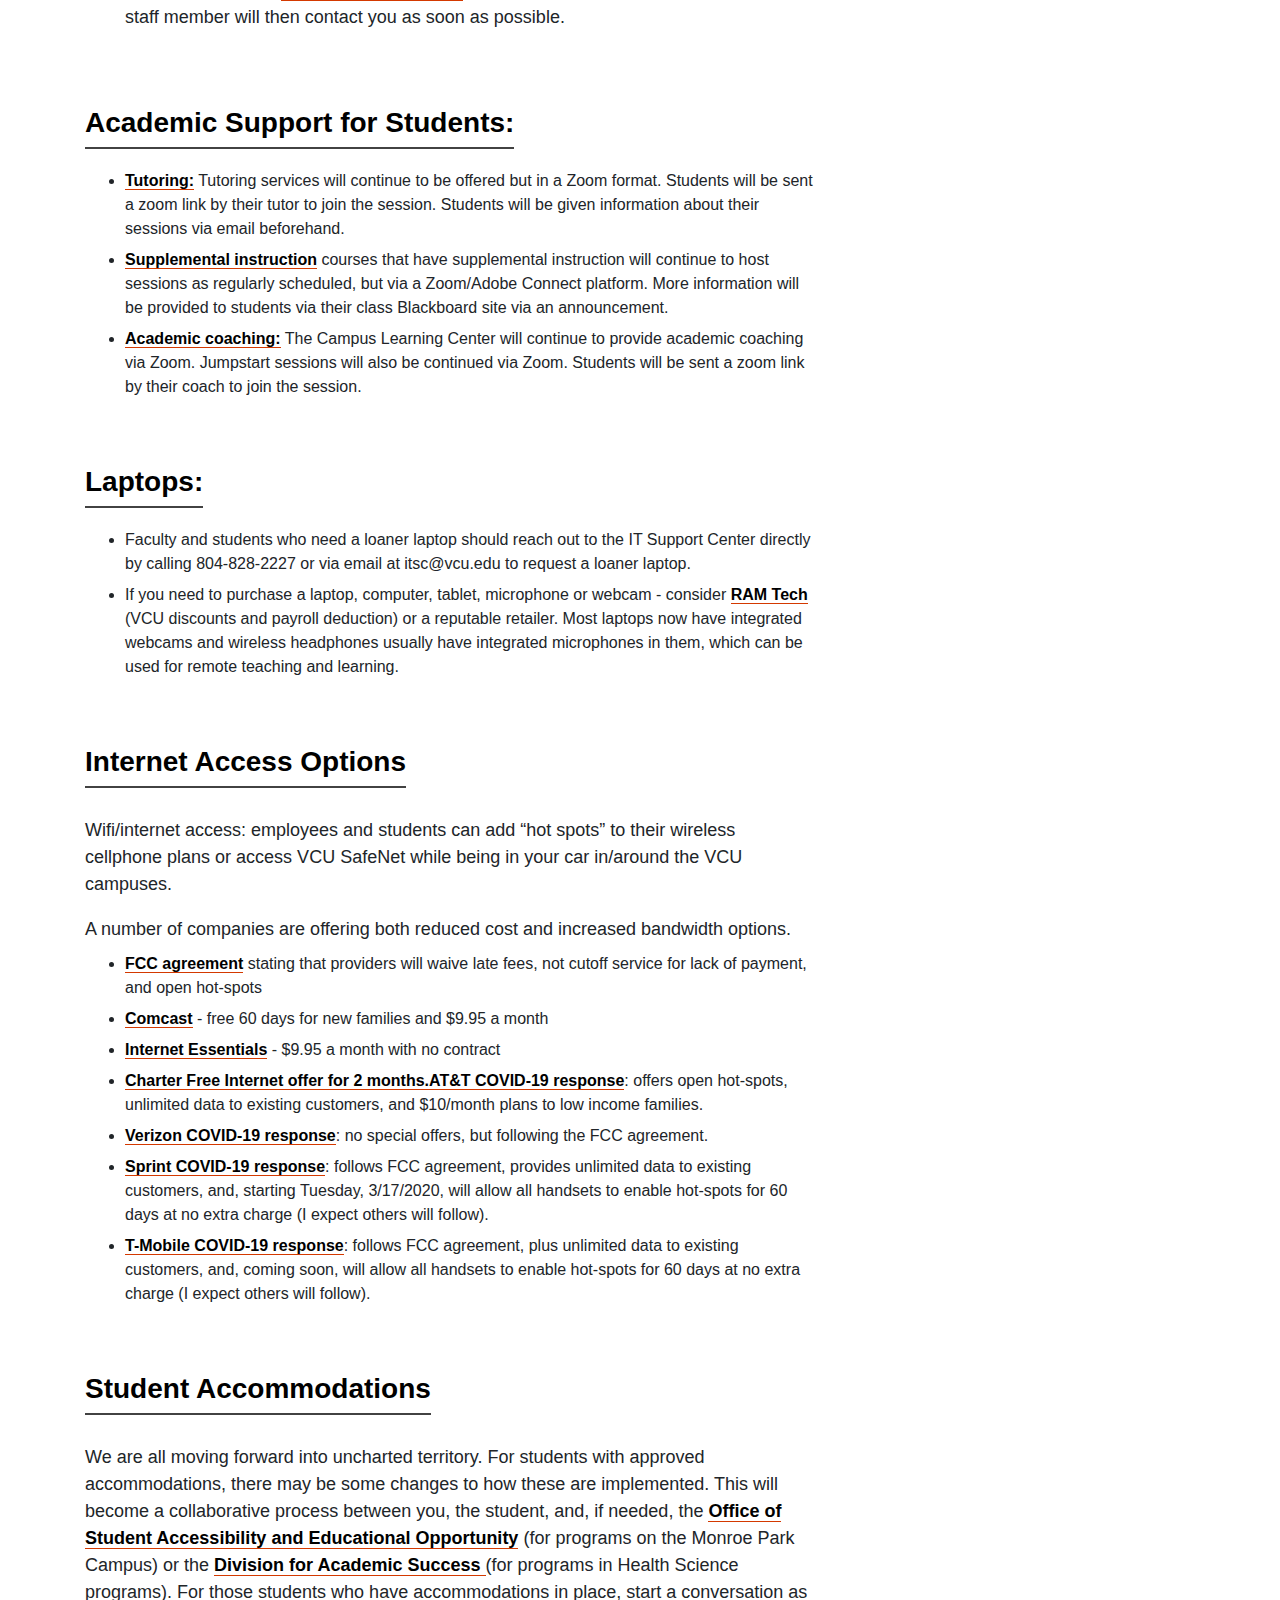
==== commit cf195c6a: "laptop changed" ====
--- a/index.html
+++ b/index.html
@@ -782,9 +782,7 @@
                 <h3 id="laptops">Laptops:</h3>
                 <!--<div class="link-this"><a href="mailto:?subject=VCU Resource&body=https://altlab.vcu.edu/rapid-response/#hardware" aria-label="mail this">email a link to this section</a></div> -->
                 <ul>
-                    <li>
-                       <p>Unfortunately the VCU laptop loaner program is no longer available.</p>
-                    </li>
+                    <li>Faculty and students who need a loaner laptop should reach out to the IT Support Center directly by calling 804-828-2227 or via email at itsc@vcu.edu to request a loaner laptop.</li>
                     <li>If you need to purchase a laptop, computer, tablet, microphone or webcam - consider <a href="https://ramtech.vcu.edu/">RAM Tech</a> (VCU discounts and payroll deduction) or a reputable retailer. Most laptops now have integrated webcams and wireless headphones usually have integrated microphones in them, which can be used for remote teaching and learning.</li>
                 </ul>
             </div>
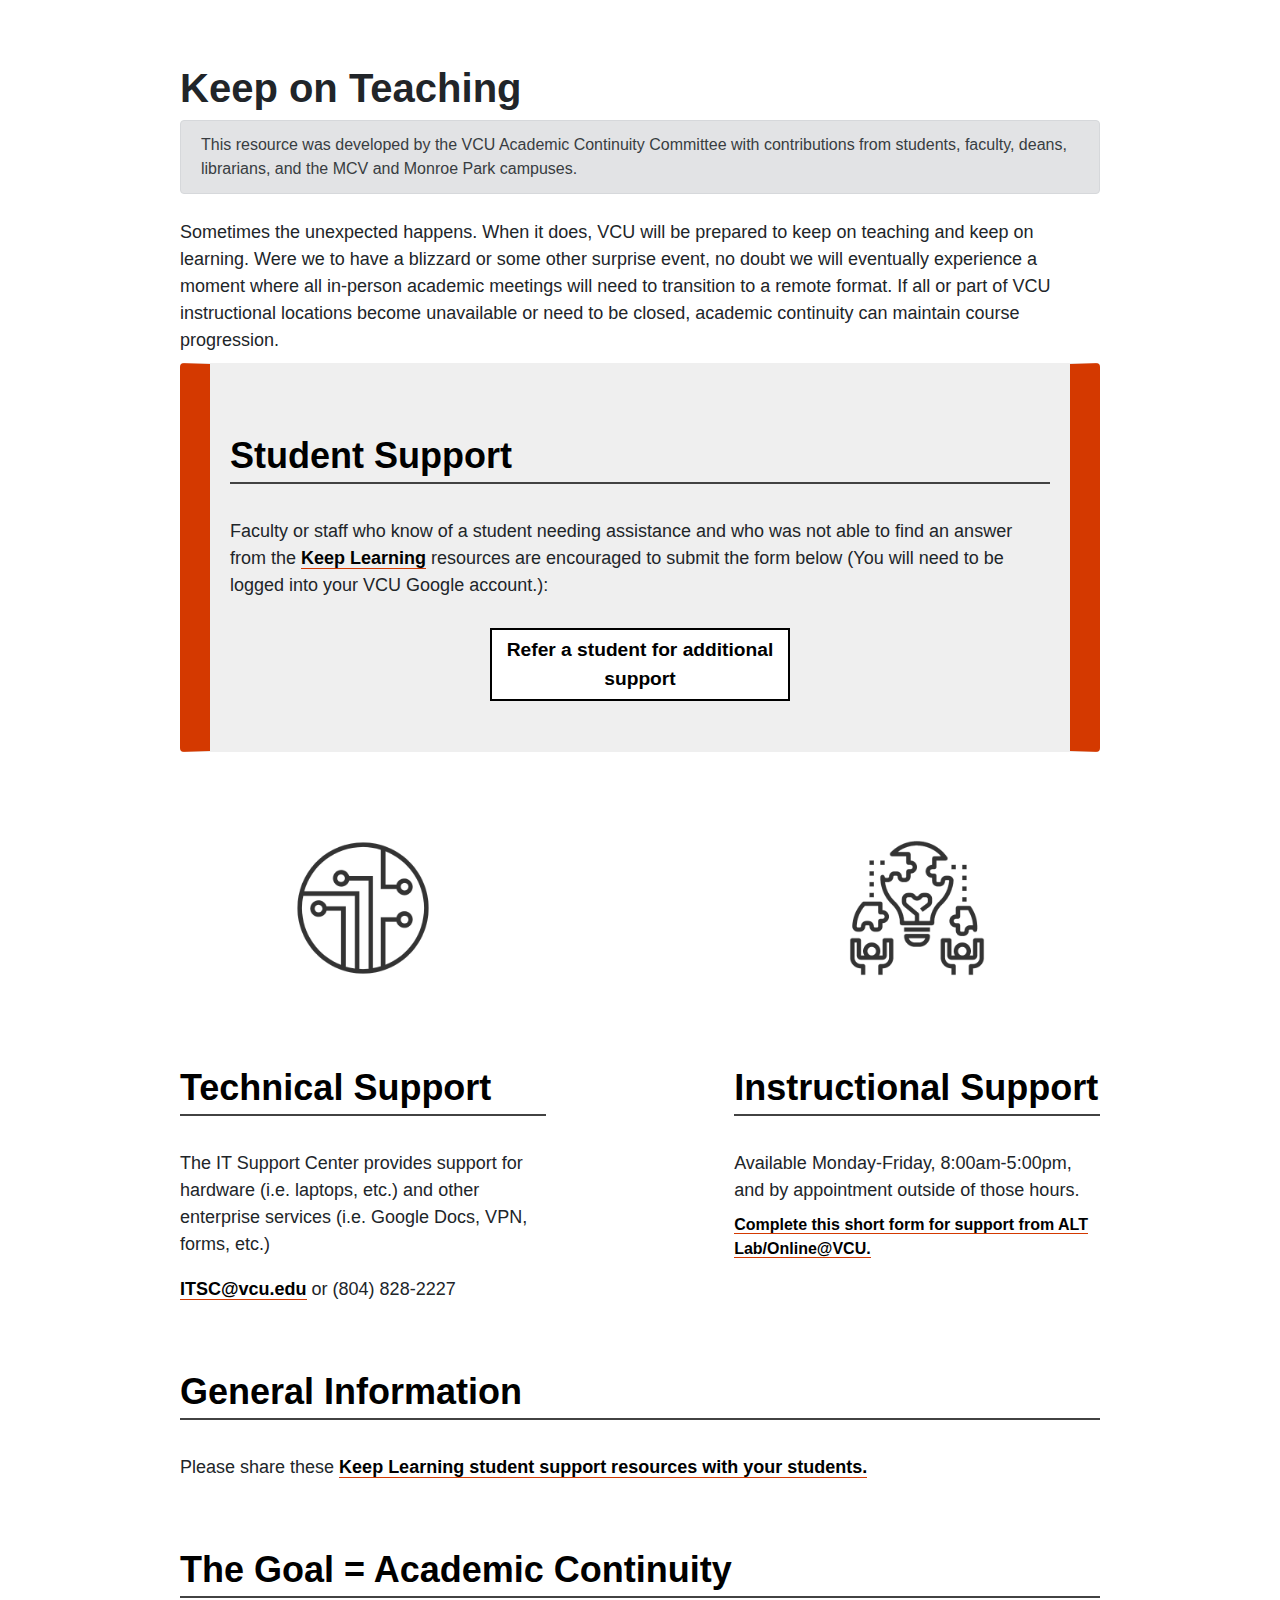
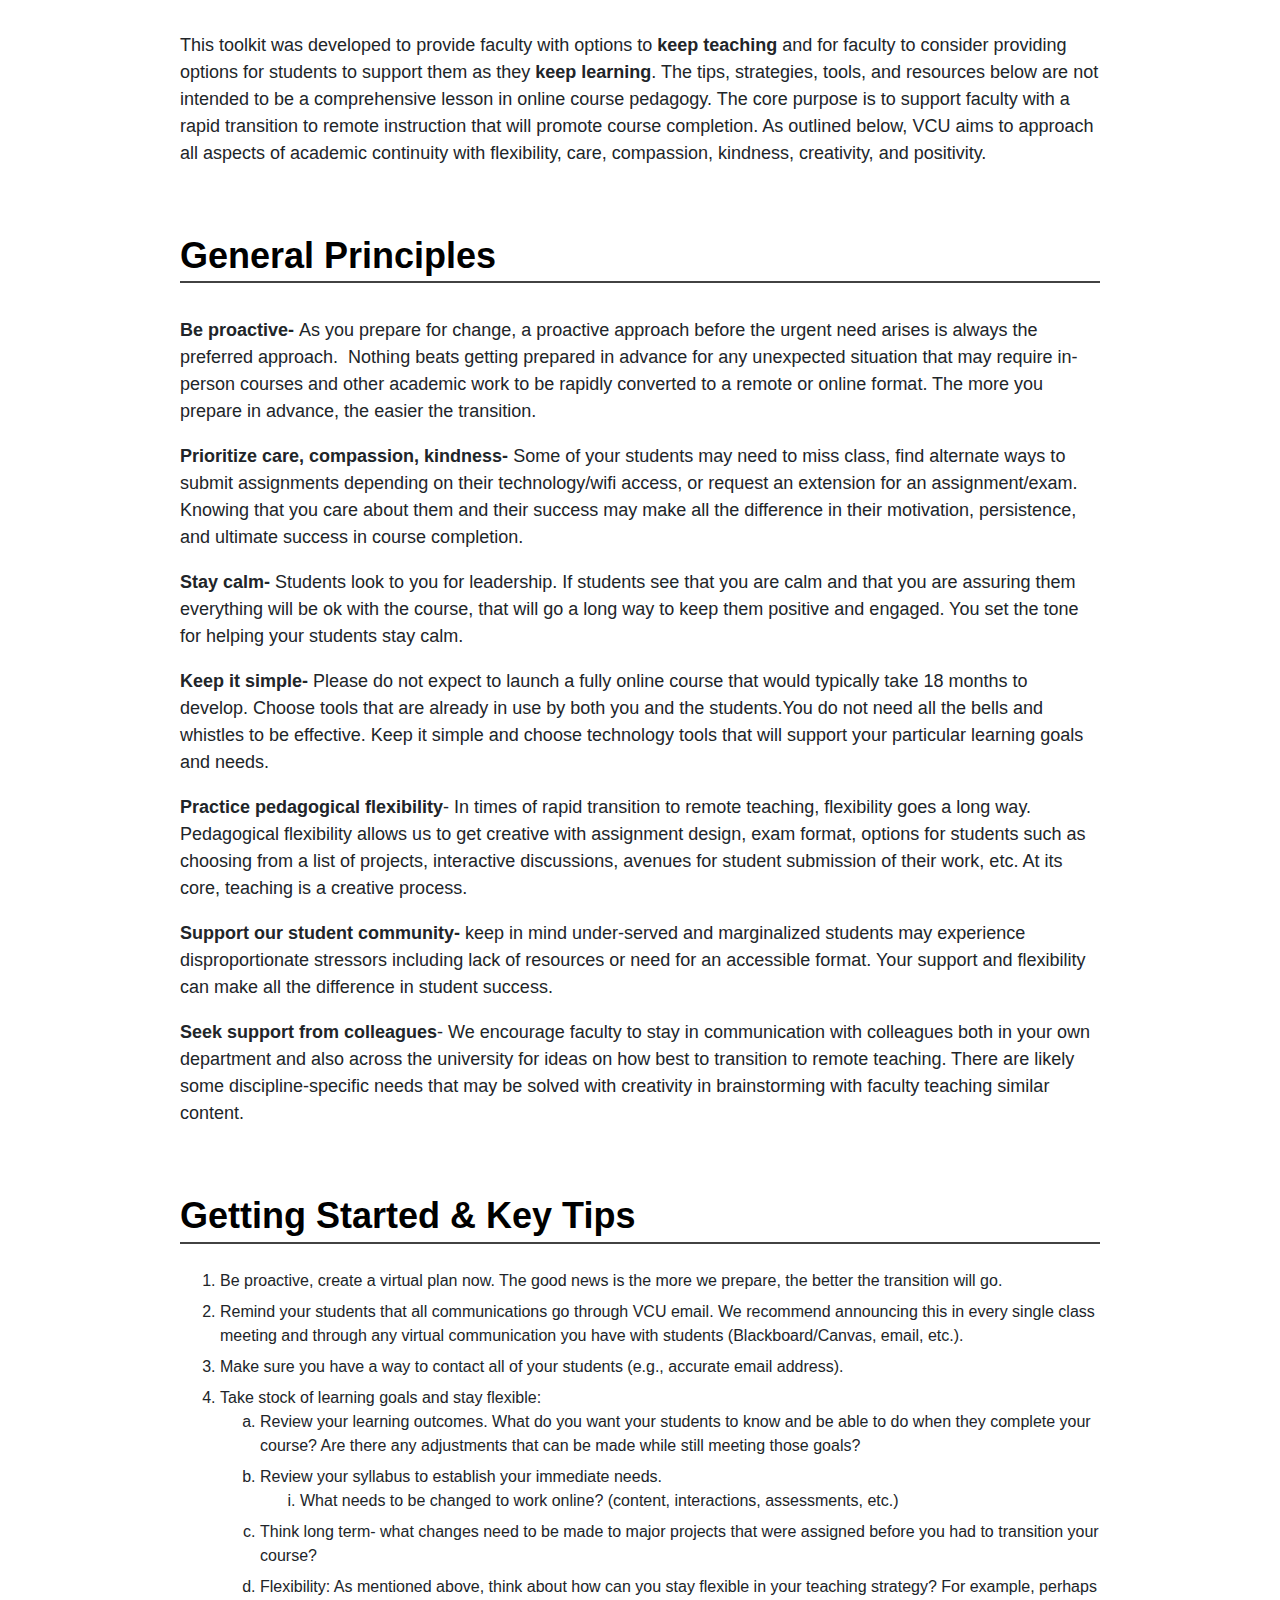
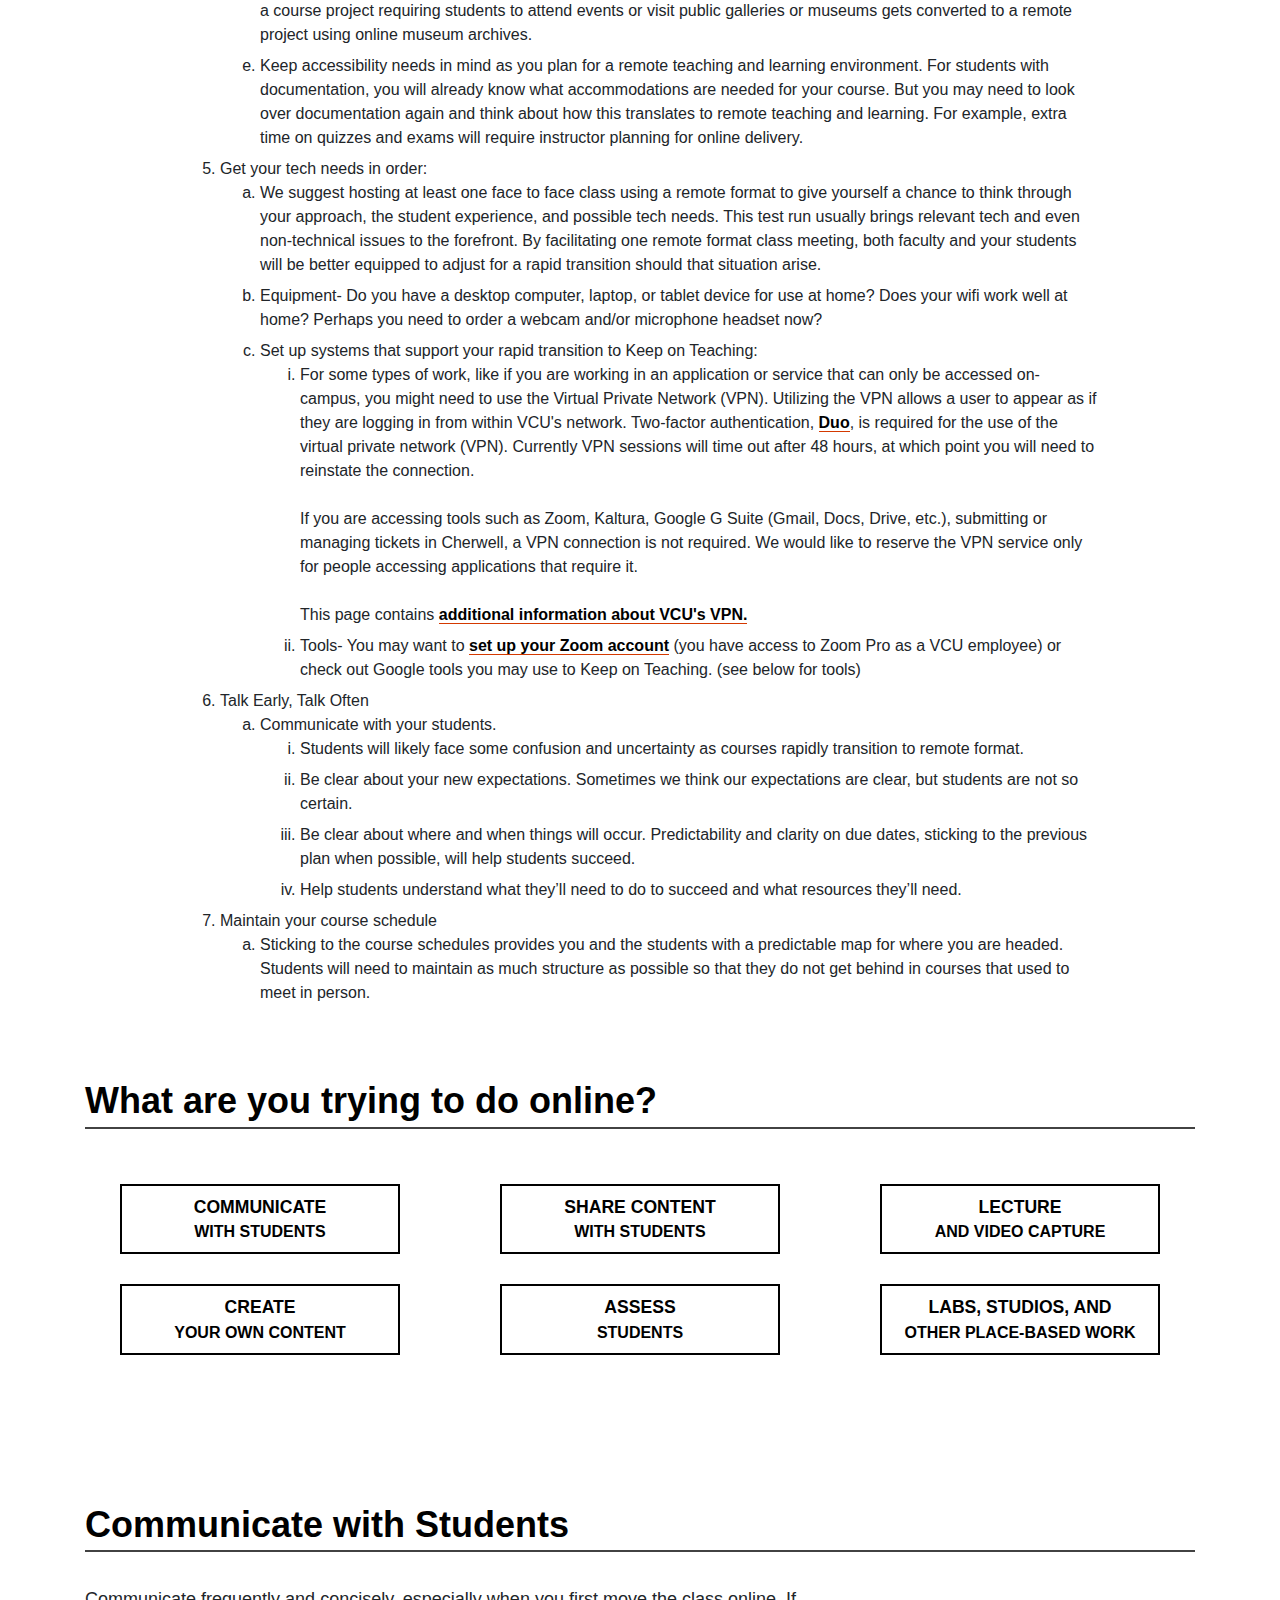
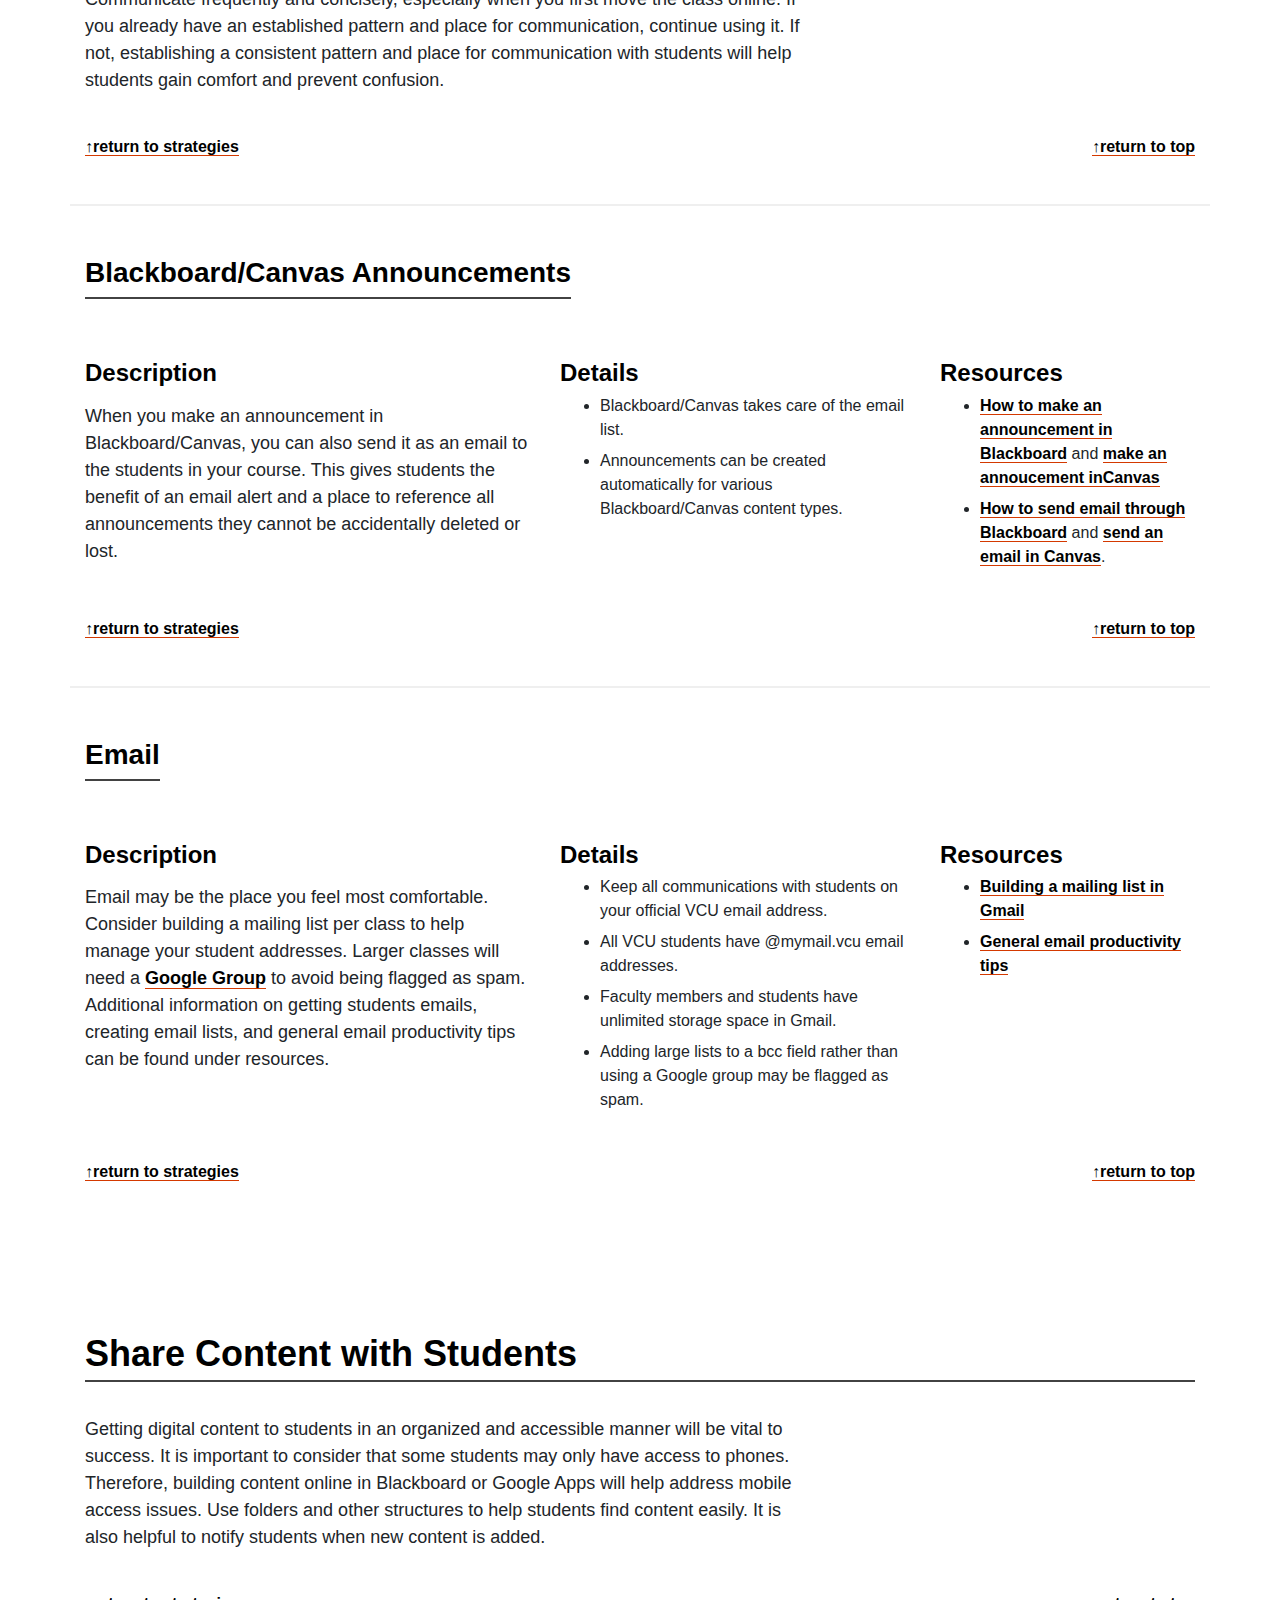
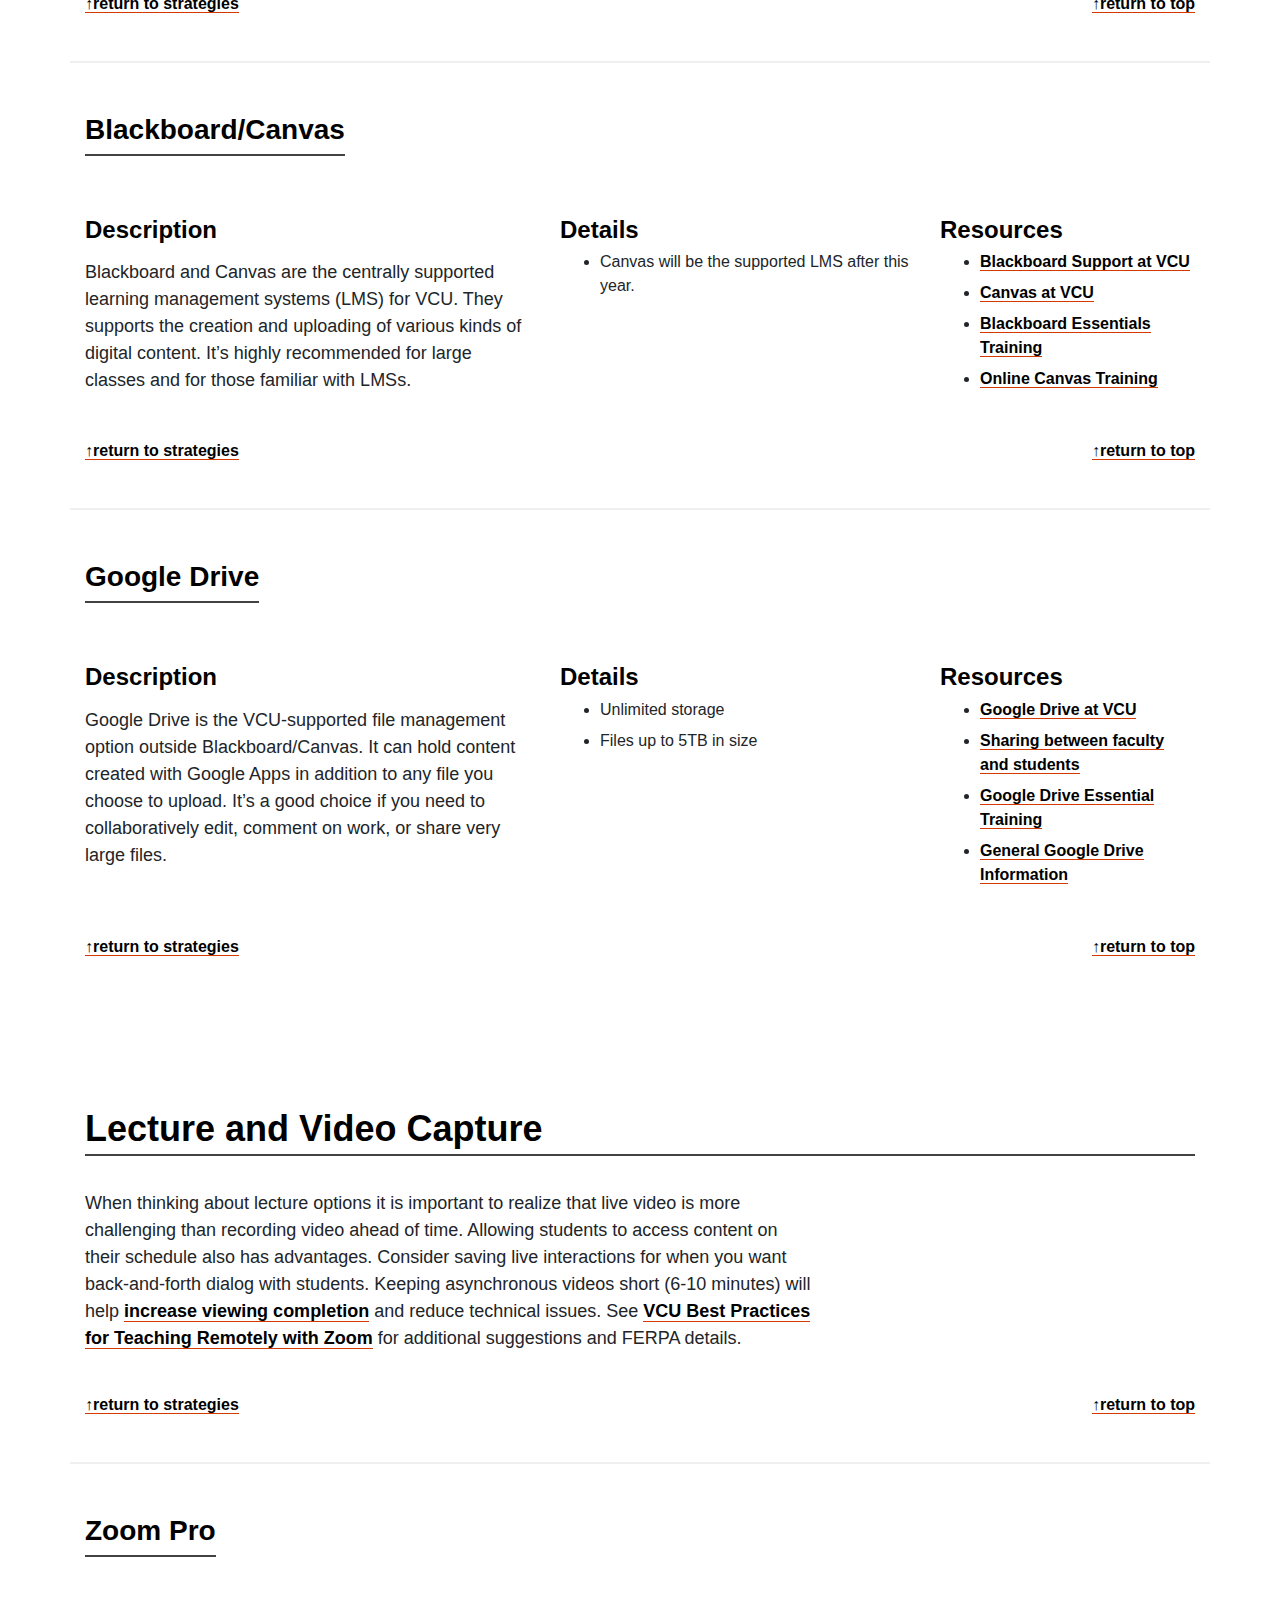
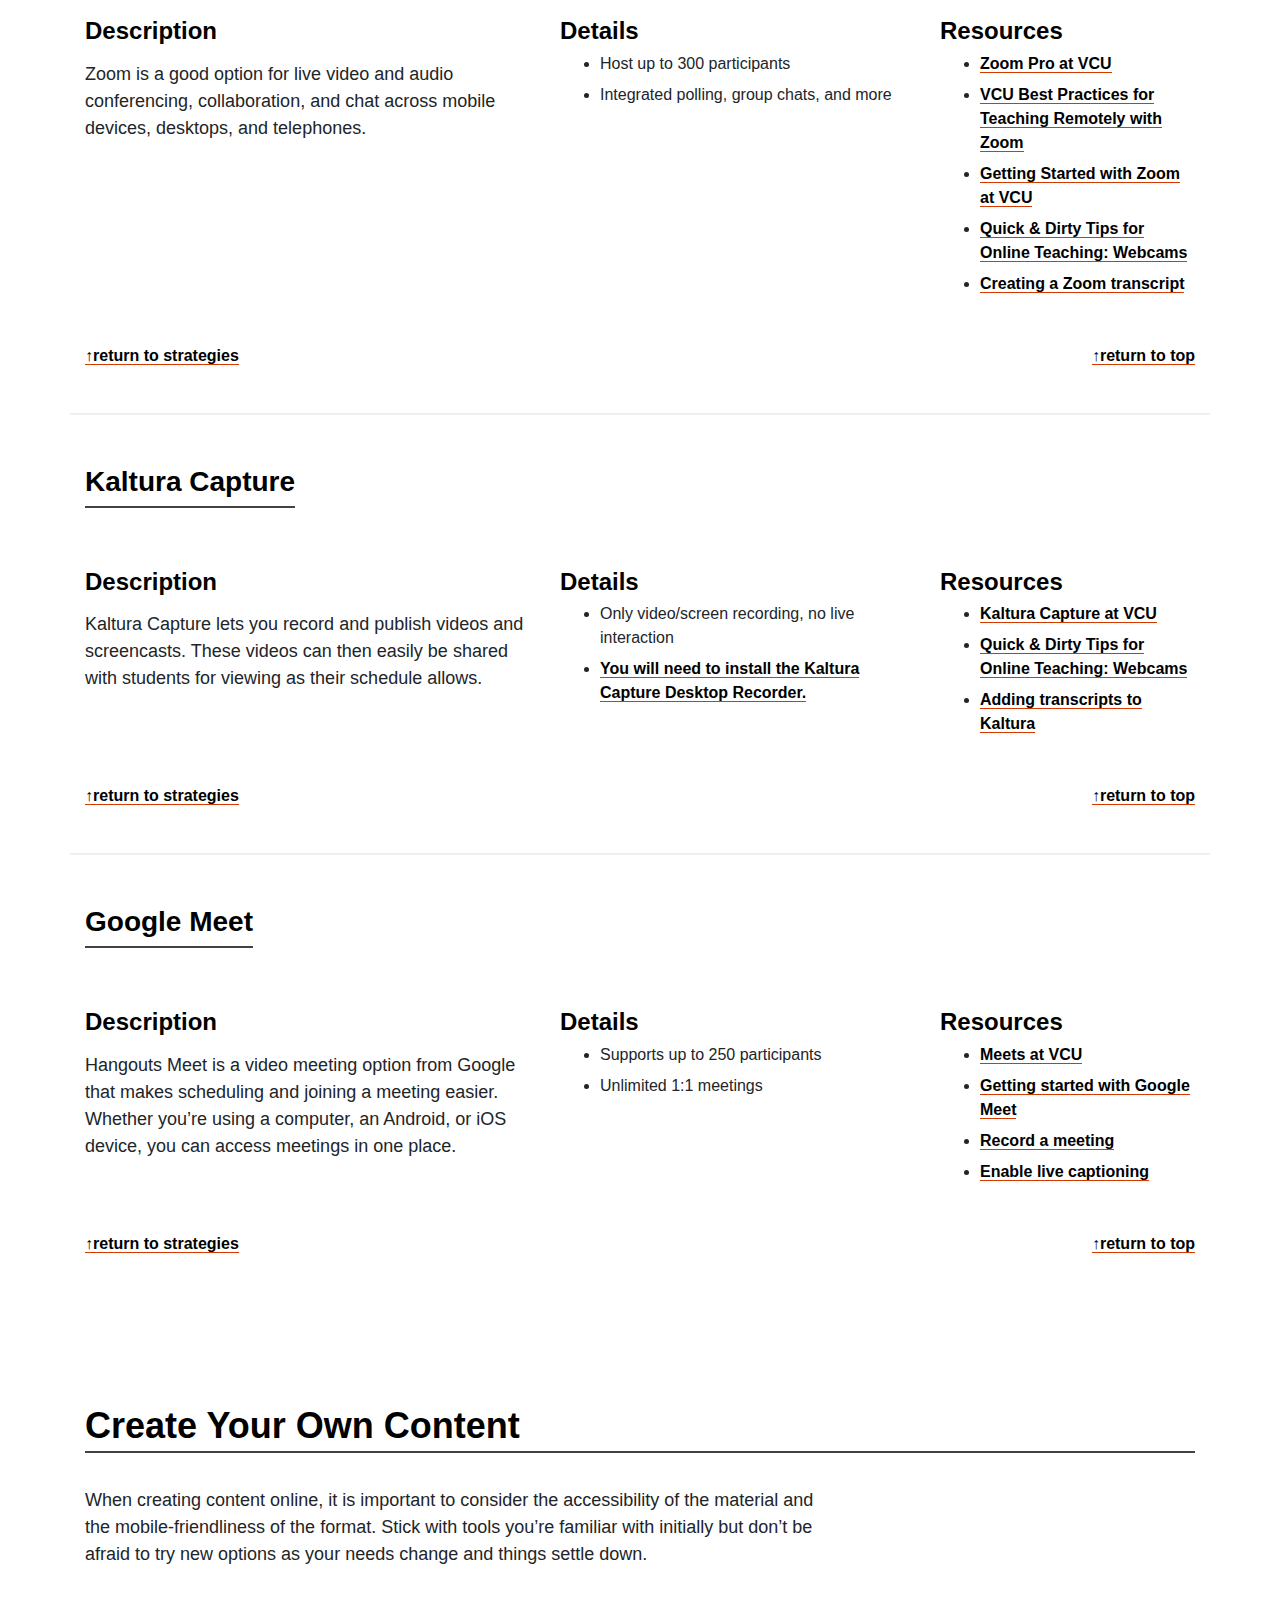
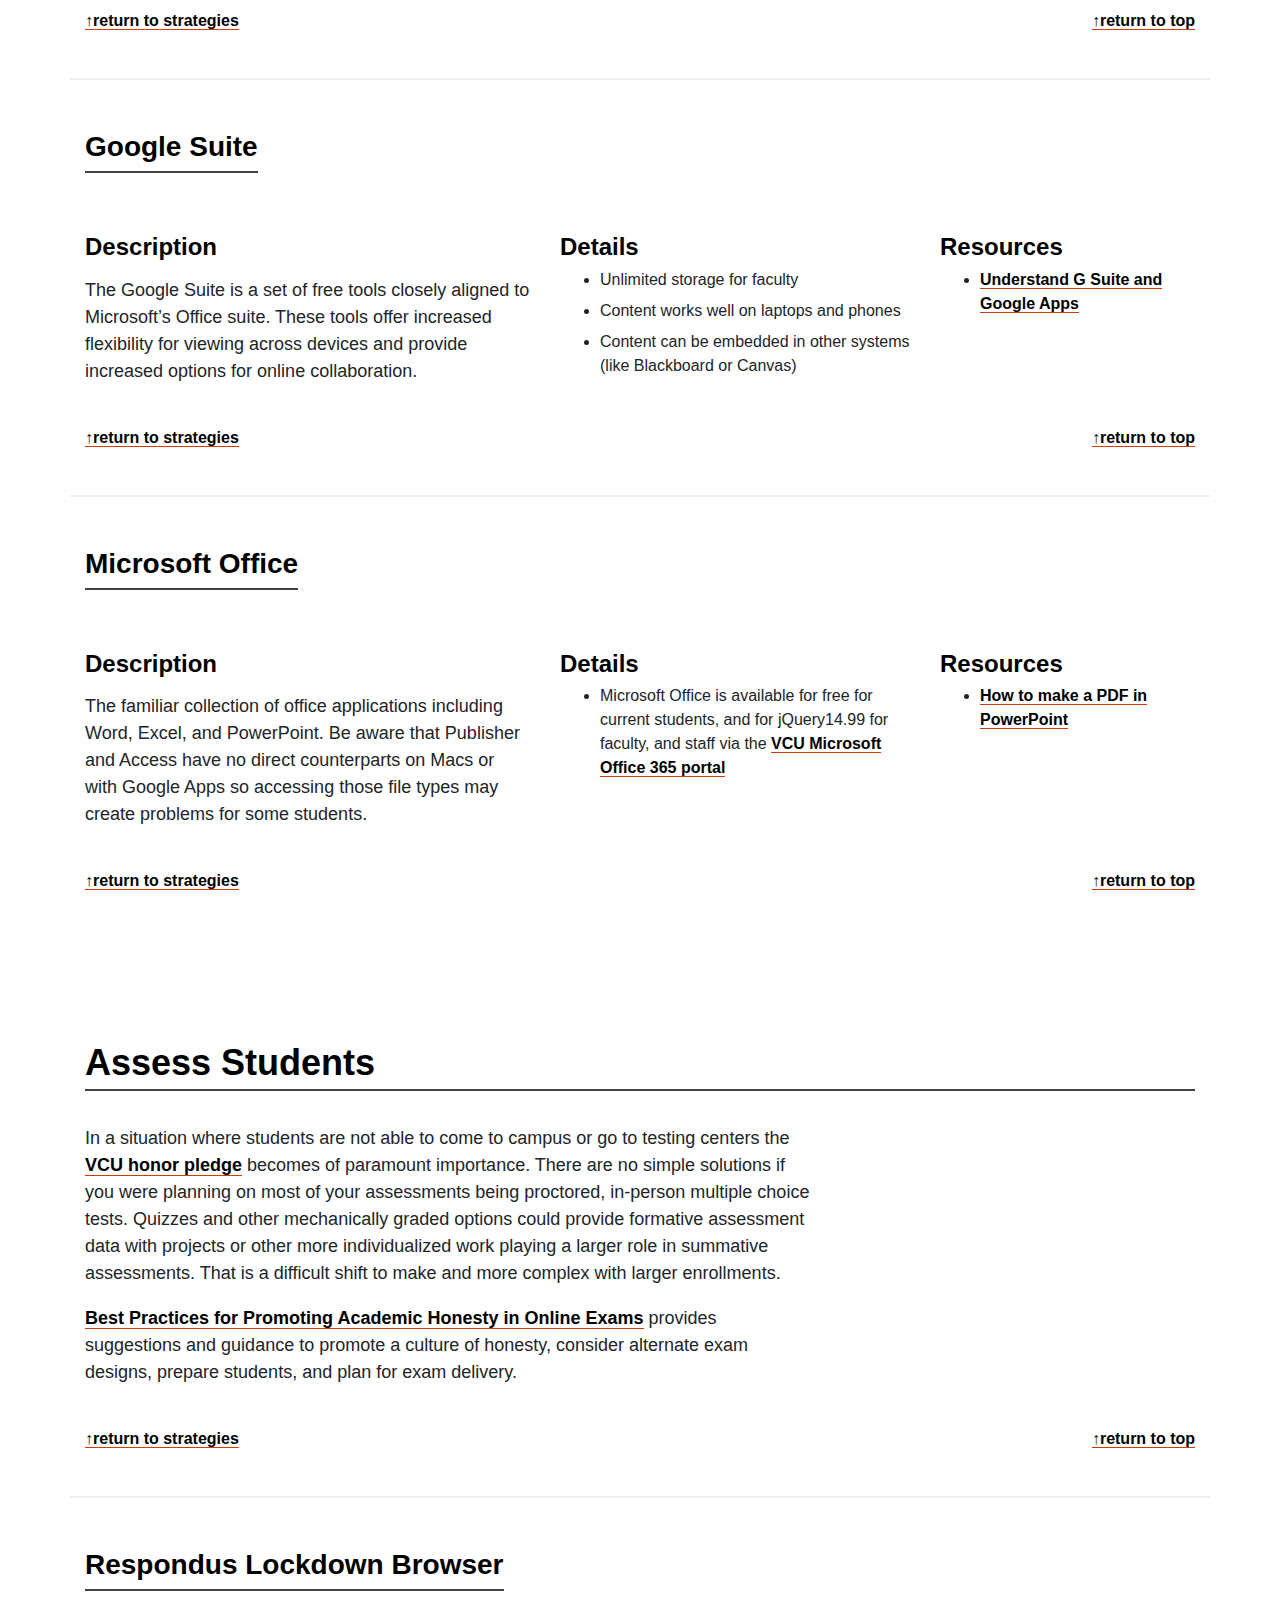
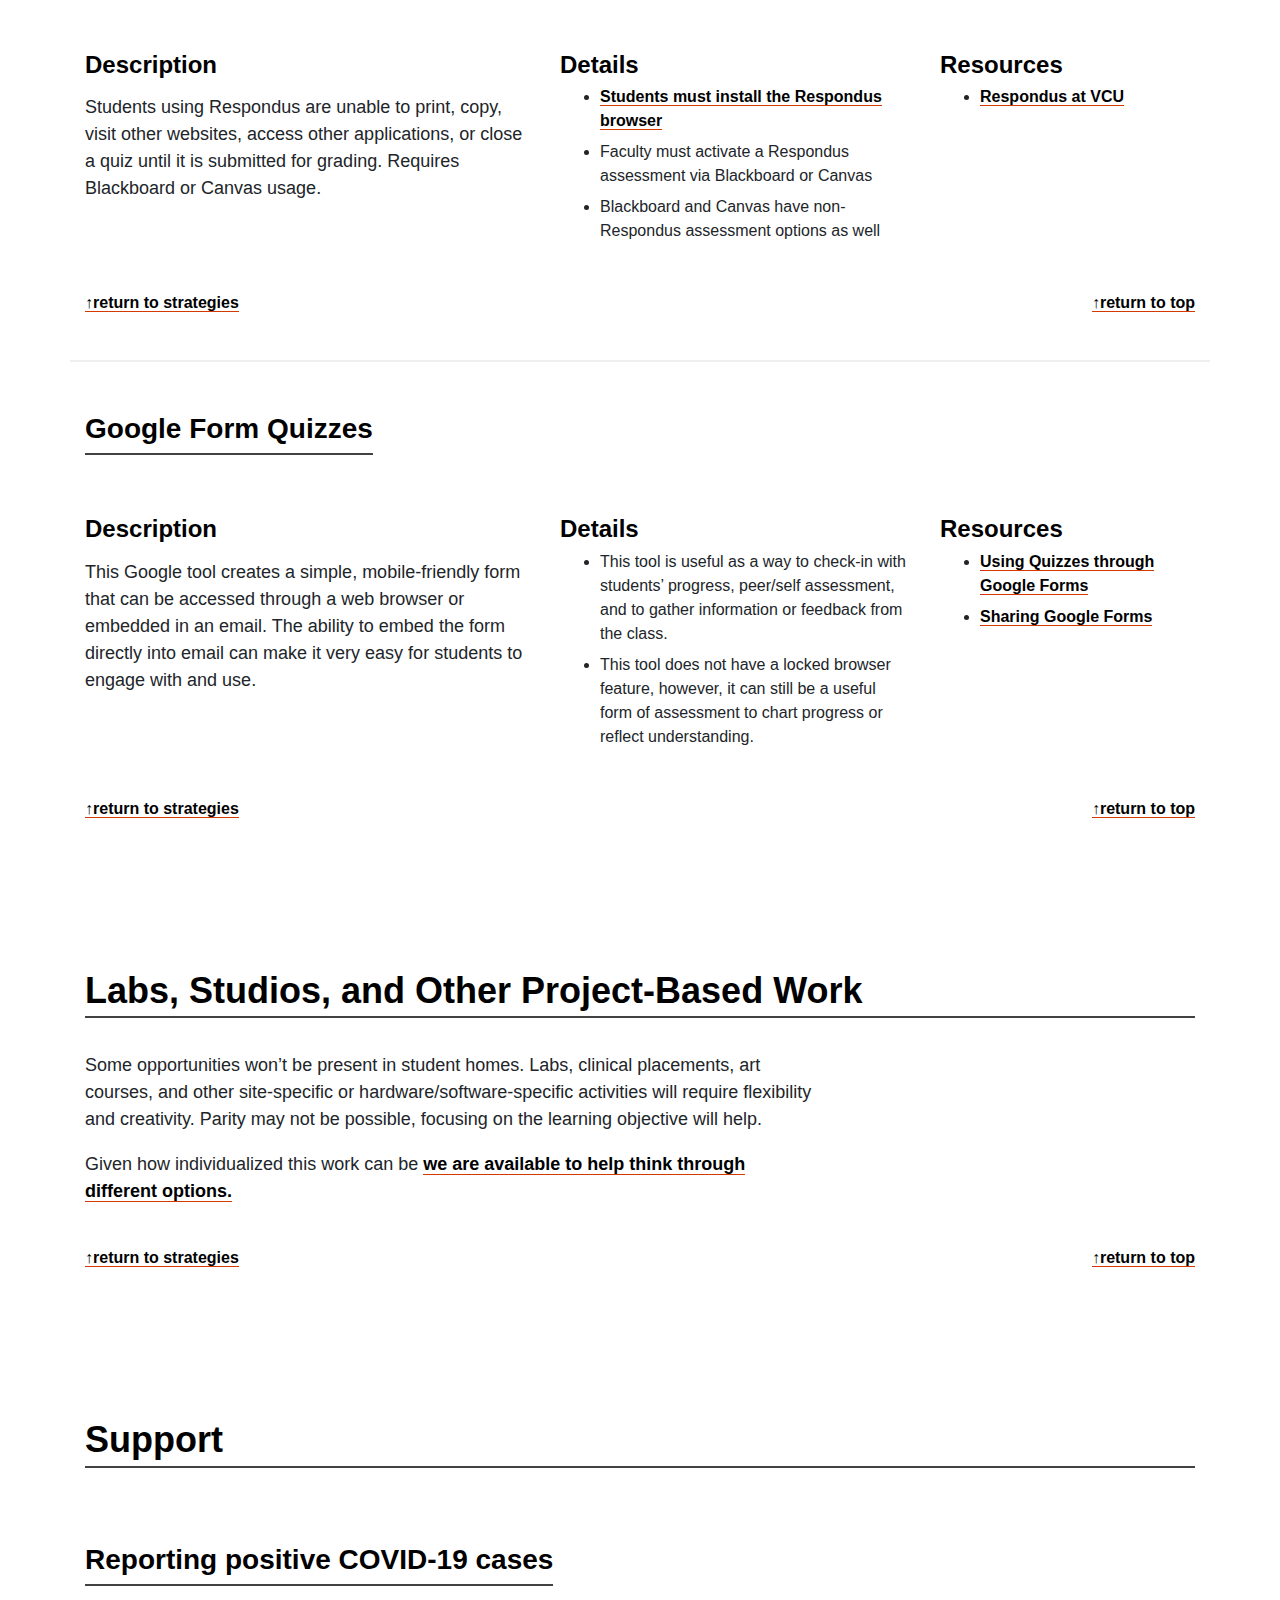
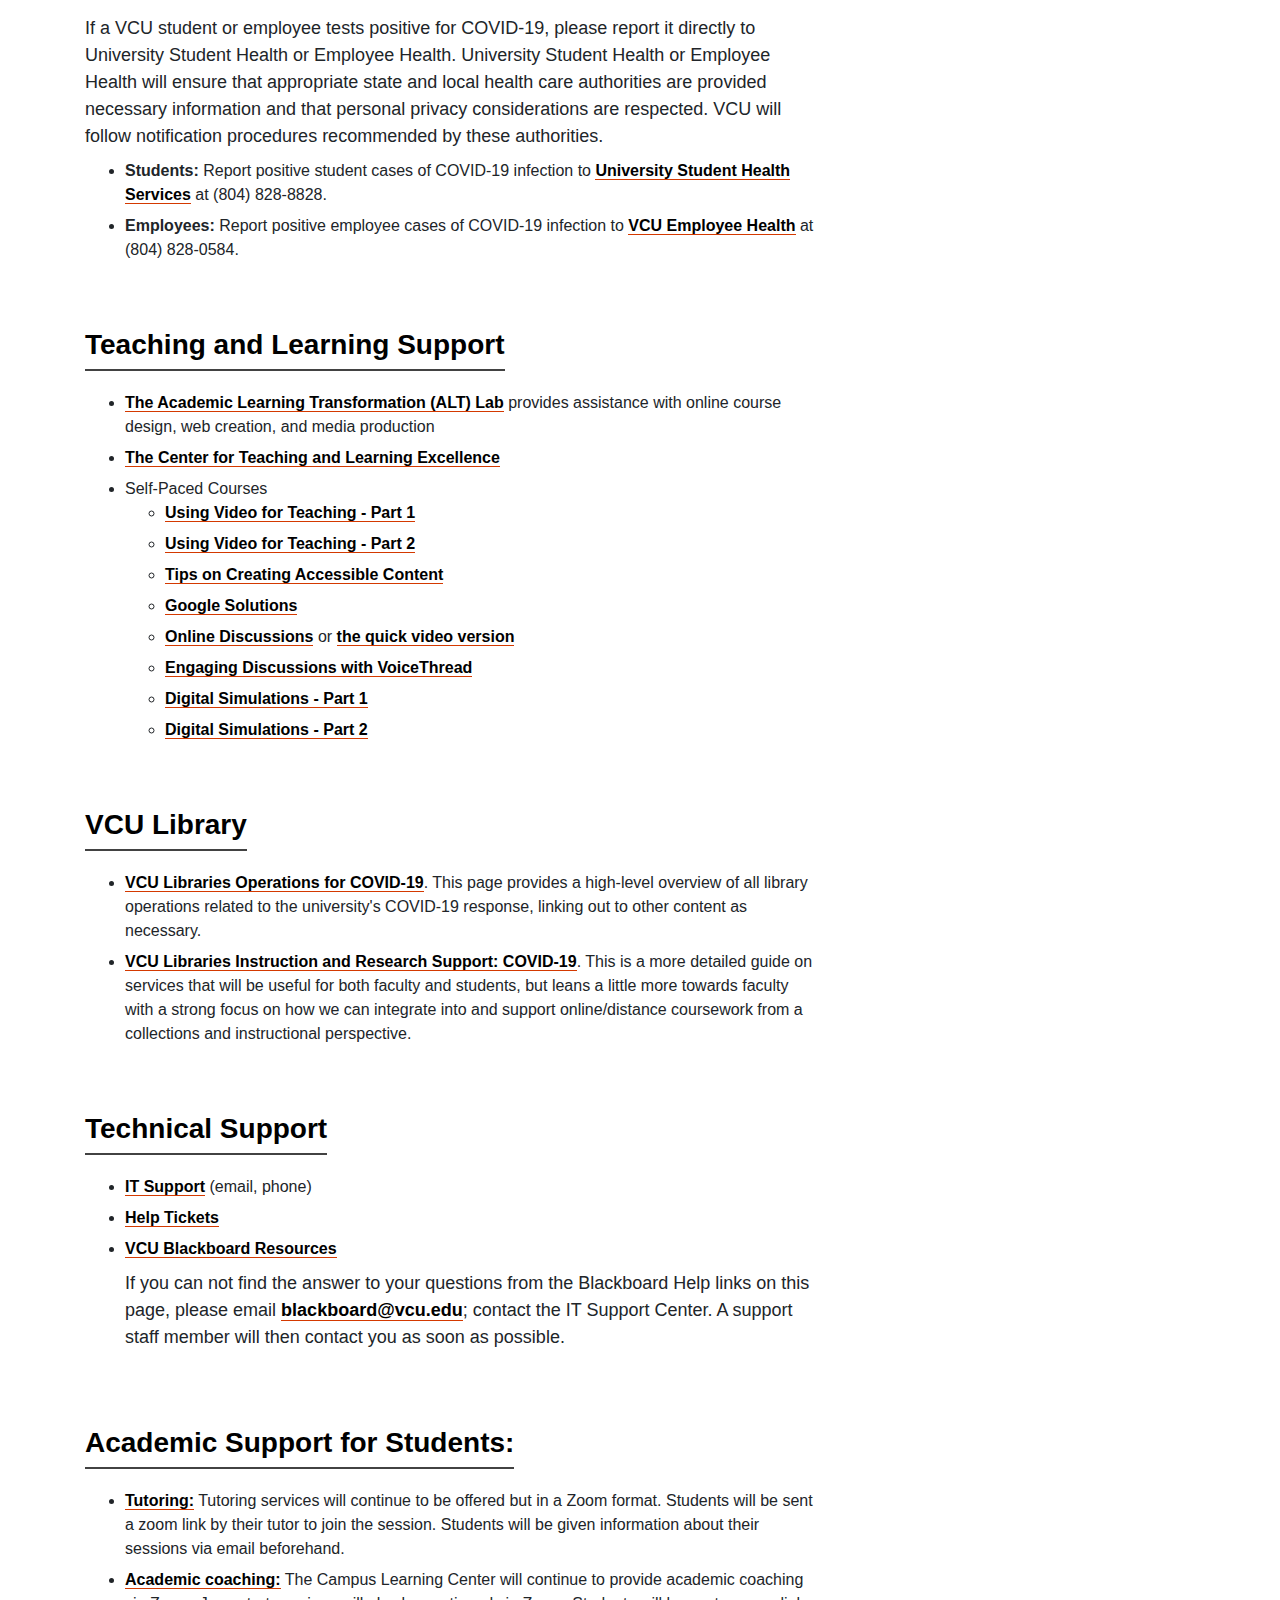
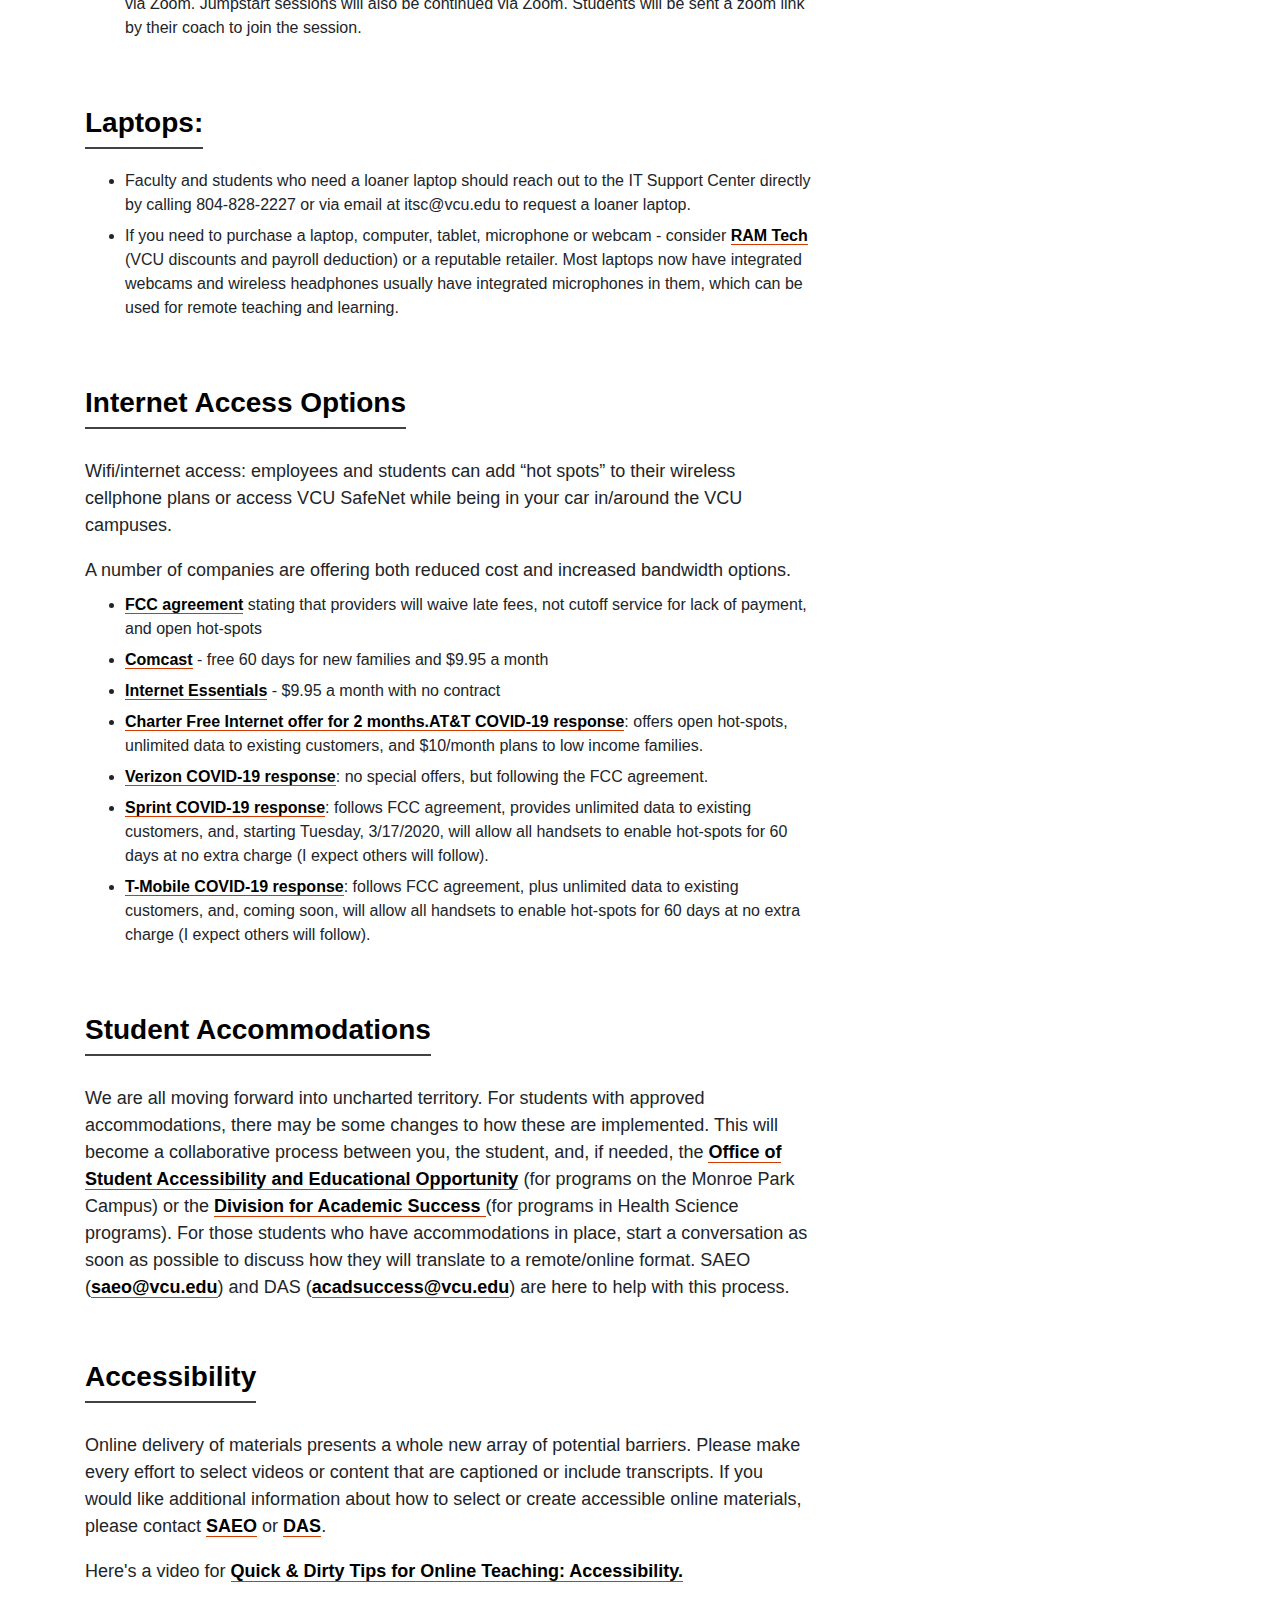
==== commit 8814055e: "canvas additions, remove keep learning element etc." ====
--- a/index.html
+++ b/index.html
@@ -58,11 +58,7 @@
                 </div>
                 
                 <h2>General Information</h2>
-                <p>Please share these <a href="https://altlab.vcu.edu/rapid-response/students">Keep Learning student support resources with your students.</a></p>
-                <p><a href="https://covid-19.vcu.edu/">Keep up to date on all COVID-19 communication from VCU.</a></p>
-                <h2 id="kot-form">Keep on Teaching Form</h2>
-                <p>There's still time to submit the <a href="https://docs.google.com/forms/d/e/1FAIpQLSeeW1P18lGvM23Q-LdpUrjvuZF7gu8yk42prYQrBuArFSuEVQ/viewform">My Plan to Keep on Teaching form</a>. You will need to be logged into your VCU account to access the form.</p>
-                <p>Please see <a href="https://www.google.com/url?q=https://provost.vcu.edu/virus/forminfo/&sa=D&ust=1584573564351000&usg=AFQjCNFsMKj2KfSCJ65d2VJhld5rfOWArg">this message from the Provost</a> to learn more about the form and what will be done with the responses.</p>
+                <p>Please share these <a href="https://altlab.vcu.edu/rapid-response/students">Keep Learning student support resources with your students.</a></p>               
                 <h2 id="continuity">The Goal = Academic Continuity</h2>
                 <!--<div class="link-this"><a href="mailto:?subject=VCU Continuity Resource&body=https://altlab.vcu.edu/rapid-response/#continuity" aria-label="mail this">email a link to this section</a></div> -->
                 <p>This toolkit was developed to provide faculty with options to <strong>keep teaching</strong> and for faculty to consider providing options for students to support them as they <strong>keep learning</strong>. The tips, strategies, tools, and resources below are not intended to be a comprehensive lesson in online course pedagogy. The core purpose is to support faculty with a rapid transition to remote instruction that will promote course completion. As outlined below, VCU aims to approach all aspects of academic continuity with flexibility, care, compassion, kindness, creativity, and positivity. </p>
@@ -79,7 +75,7 @@
                 <!--<div class="link-this"><a href="mailto:?subject=VCU Getting Started Resource&body=https://altlab.vcu.edu/rapid-response/#getting-started" aria-label="mail this">email a link to this section</a></div> -->
                 <ol>
                     <li>Be proactive, create a virtual plan now. The good news is the more we prepare, the better the transition will go.</li>
-                    <li>Remind your students that all communications go through VCU email. We recommend announcing this in every single class meeting and through any virtual communication you have with students (Blackboard, email, etc.).</li>
+                    <li>Remind your students that all communications go through VCU email. We recommend announcing this in every single class meeting and through any virtual communication you have with students (Blackboard/Canvas, email, etc.).</li>
                     <li>Make sure you have a way to contact all of your students (e.g., accurate email address).</li>
                     <li>Take stock of learning goals and stay flexible:
                         <ol type="a">
@@ -180,27 +176,27 @@
         <!--tool blackboard announcements row-->
         <div class="row single-app-row" id="bb-announce">
             <div class="col-md-12">
-                <h3>Blackboard Announcements</h3>
+                <h3>Blackboard/Canvas Announcements</h3>
                 <!--<div class="link-this"><a href="mailto:?subject=VCU Resource&body=https://altlab.vcu.edu/rapid-response/#bb-announce" aria-label="mail this">email a link to this section</a></div> -->
             </div>
             <div class="col-md-5">
                 <div class="description">
                     <h4>Description</h4>
-                    <p>When you make an announcement in Blackboard, you can also send it as an email to the students in your course. This gives students the benefit of an email alert and a place to reference all announcements they cannot be accidentally deleted or lost. </p>
-                </div>
-            </div>
-            <div class="col-md-4 restrictions">
-                <h4>Details</h4>
-                <ul>
-                    <li>Blackboard takes care of the email list.</li>
-                    <li>Announcements can be created automatically for various Blackboard content types.</li>
-                </ul>
-            </div>
-            <div class="col-md-3">
-                <h4>Resources</h4>
-                <ul>
-                    <li><a href="https://ts.vcu.edu/askit/teaching-and-learning/blackboard-elearning/courseorganization-management-/facultyleader/toolscommunications/announcements/">How to make an announcement in Blackboard</a></li>
-                    <li><a href="https://ts.vcu.edu/askit/teaching-and-learning/blackboard-elearning/courseorganization-management-/facultyleader/toolscommunications/send-email/">How to send email through Blackboard</a></li>
+                    <p>When you make an announcement in Blackboard/Canvas, you can also send it as an email to the students in your course. This gives students the benefit of an email alert and a place to reference all announcements they cannot be accidentally deleted or lost. </p>
+                </div>
+            </div>
+            <div class="col-md-4 restrictions">
+                <h4>Details</h4>
+                <ul>
+                    <li>Blackboard/Canvas takes care of the email list.</li>
+                    <li>Announcements can be created automatically for various Blackboard/Canvas content types.</li>
+                </ul>
+            </div>
+            <div class="col-md-3">
+                <h4>Resources</h4>
+                <ul>
+                    <li><a href="https://ts.vcu.edu/askit/teaching-and-learning/blackboard-elearning/courseorganization-management-/facultyleader/toolscommunications/announcements/">How to make an announcement in Blackboard</a> and <a href="https://community.canvaslms.com/docs/DOC-10405-415250731">make an annoucement inCanvas</a></li>
+                    <li><a href="https://ts.vcu.edu/askit/teaching-and-learning/blackboard-elearning/courseorganization-management-/facultyleader/toolscommunications/send-email/">How to send email through Blackboard</a> and <a href="https://community.canvaslms.com/docs/DOC-26276">send an email in Canvas</a>.</li>
                 </ul>
             </div>
         </div>
@@ -281,27 +277,28 @@
         <!--tool bb share row-->
         <div class="row single-app-row" id="bb-share">
             <div class="col-md-12">
-                <h3>Blackboard</h3>
+                <h3>Blackboard/Canvas</h3>
                 <!--<div class="link-this"><a href="mailto:?subject=VCU Resource&body=https://altlab.vcu.edu/rapid-response/#bb-share" aria-label="mail this">email a link to this section</a></div> -->
             </div>
             <div class="col-md-5">
                 <div class="description">
                     <h4>Description</h4>
-                    <p>Blackboard is the centrally supported learning management system (LMS). Blackboard supports the creation and uploading of various kinds of digital content. It’s highly recommended for large classes and for those familiar with LMSs. </p>
-                </div>
-            </div>
-            <div class="col-md-4 restrictions">
-                <h4>Details</h4>
-                <ul>
-                    <li>All courses are already associated with a Blackboard space</li>
+                    <p>Blackboard and Canvas are the centrally supported learning management systems (LMS) for VCU. They supports the creation and uploading of various kinds of digital content. It’s highly recommended for large classes and for those familiar with LMSs. </p>
+                </div>
+            </div>
+            <div class="col-md-4 restrictions">
+                <h4>Details</h4>
+                <ul>
+                    <li>Canvas will be the supported LMS after this year.</li>
                 </ul>
             </div>
             <div class="col-md-3">
                 <h4>Resources</h4>
                 <ul>
                     <li><a href="https://ts.vcu.edu/askit/teaching-and-learning/blackboard-elearning/">Blackboard Support at VCU</a></li>
+                    <li><a href="https://learningsystems.vcu.edu/canvas/">Canvas at VCU</a></li>
                     <li><a href="https://www.linkedin.com/learning/blackboard-essential-training/welcome?u=76209018">Blackboard Essentials Training</a></li>
-                    <li><a href="https://vcu.mediaspace.kaltura.com/channel/Blackboard%2BBasics/65678141">Blackboard Learning Academy</a></li>
+                    <li><a href="https://community.canvaslms.com/docs/DOC-18088-how-do-i-use-the-training-services-portal-as-an-instructor">Online Canvas Training</a></li>
                 </ul>
             </div>
         </div>
@@ -325,7 +322,7 @@
             <div class="col-md-5">
                 <div class="description">
                     <h4>Description</h4>
-                    <p>Google Drive is the VCU-supported file management option outside Blackboard. It can hold content created with Google Apps in addition to any file you choose to upload. It’s a good choice if you need to collaboratively edit, comment on work, or share very large files.</p>
+                    <p>Google Drive is the VCU-supported file management option outside Blackboard/Canvas. It can hold content created with Google Apps in addition to any file you choose to upload. It’s a good choice if you need to collaboratively edit, comment on work, or share very large files.</p>
                 </div>
             </div>
             <div class="col-md-4 restrictions">
@@ -535,7 +532,7 @@
                 <ul>
                     <li>Unlimited storage for faculty</li>
                     <li>Content works well on laptops and phones</li>
-                    <li>Content can be embedded in other systems (like Blackboard)</li>
+                    <li>Content can be embedded in other systems (like Blackboard or Canvas)</li>
                 </ul>
             </div>
             <div class="col-md-3">
@@ -625,15 +622,15 @@
             <div class="col-md-5">
                 <div class="description">
                     <h4>Description</h4>
-                    <p>Students using Respondus are unable to print, copy, visit other websites, access other applications, or close a quiz until it is submitted for grading. Requires Blackboard usage.</p>
+                    <p>Students using Respondus are unable to print, copy, visit other websites, access other applications, or close a quiz until it is submitted for grading. Requires Blackboard or Canvas usage.</p>
                 </div>
             </div>
             <div class="col-md-4 restrictions">
                 <h4>Details</h4>
                 <ul>
                     <li><a href="http://www.respondus.com/lockdown/information.pl?ID=711332782">Students must install the Respondus browser</a></li>
-                    <li>Faculty must activate a Respondus assessment via Blackboard</li>
-                    <li>Blackboard has non-Respondus assessment options as well</li>
+                    <li>Faculty must activate a Respondus assessment via Blackboard or Canvas</li>
+                    <li>Blackboard and Canvas have non-Respondus assessment options as well</li>
                 </ul>
             </div>
             <div class="col-md-3">
@@ -774,7 +771,6 @@
                 <!--<div class="link-this"><a href="mailto:?subject=VCU Resource&body=https://altlab.vcu.edu/rapid-response/#stu-academic" aria-label="mail this">email a link to this section</a></div> -->
                 <ul>
                     <li><a href="https://clc.vcu.edu/forms/ditutoring/">Tutoring:</a> Tutoring services will continue to be offered but in a Zoom format. Students will be sent a zoom link by their tutor to join the session. Students will be given information about their sessions via email beforehand.</li>
-                    <li><a href="https://clc.vcu.edu/supplemental-instruction/">Supplemental instruction</a> courses that have supplemental instruction will continue to host sessions as regularly scheduled, but via a Zoom/Adobe Connect platform. More information will be provided to students via their class Blackboard site via an announcement.</li>
                     <li><a href="https://clc.vcu.edu/academic-coaching/">Academic coaching:</a> The Campus Learning Center will continue to provide academic coaching via Zoom. Jumpstart sessions will also be continued via Zoom. Students will be sent a zoom link by their coach to join the session.</li>
                 </ul>
             </div>
@@ -841,7 +837,7 @@
          <!--row ferpa-->
         <div class="col-md-8">
             <h3 id="ferpa">Privacy and FERPA Compliance Online</h3>
-            <p>Expectations for student privacy are the same for online and face-to-face classes. As you explore more tools to interact with and provide feedback to your students, you may wonder if you are maintaining privacy for protected student data. As a general rule, rely on <a href="https://ts.vcu.edu/software-center/">university supported tools</a> and understand that grades and other forms of feedback should be transmitted within a dual authenticated system (like the BlackBoard LMS) to ensure FERPA compliance. As you select tools to mediate instructional activities, consider if a similar level of privacy can be maintained that students would expect in a classroom environment. </p>
+            <p>Expectations for student privacy are the same for online and face-to-face classes. As you explore more tools to interact with and provide feedback to your students, you may wonder if you are maintaining privacy for protected student data. As a general rule, rely on <a href="https://ts.vcu.edu/software-center/">university supported tools</a> and understand that grades and other forms of feedback should be transmitted within a dual authenticated system (like the BlackBoard or Canvas LMS) to ensure FERPA compliance. As you select tools to mediate instructional activities, consider if a similar level of privacy can be maintained that students would expect in a classroom environment. </p>
 
             <p>You can <a href="https://rar.vcu.edu/media/strategic-enrollment-management/rar/docs/FERPA_Tutorial_2018.pdf">explore FERPA policy and what is protected student information here</a>. </p>
        </div>
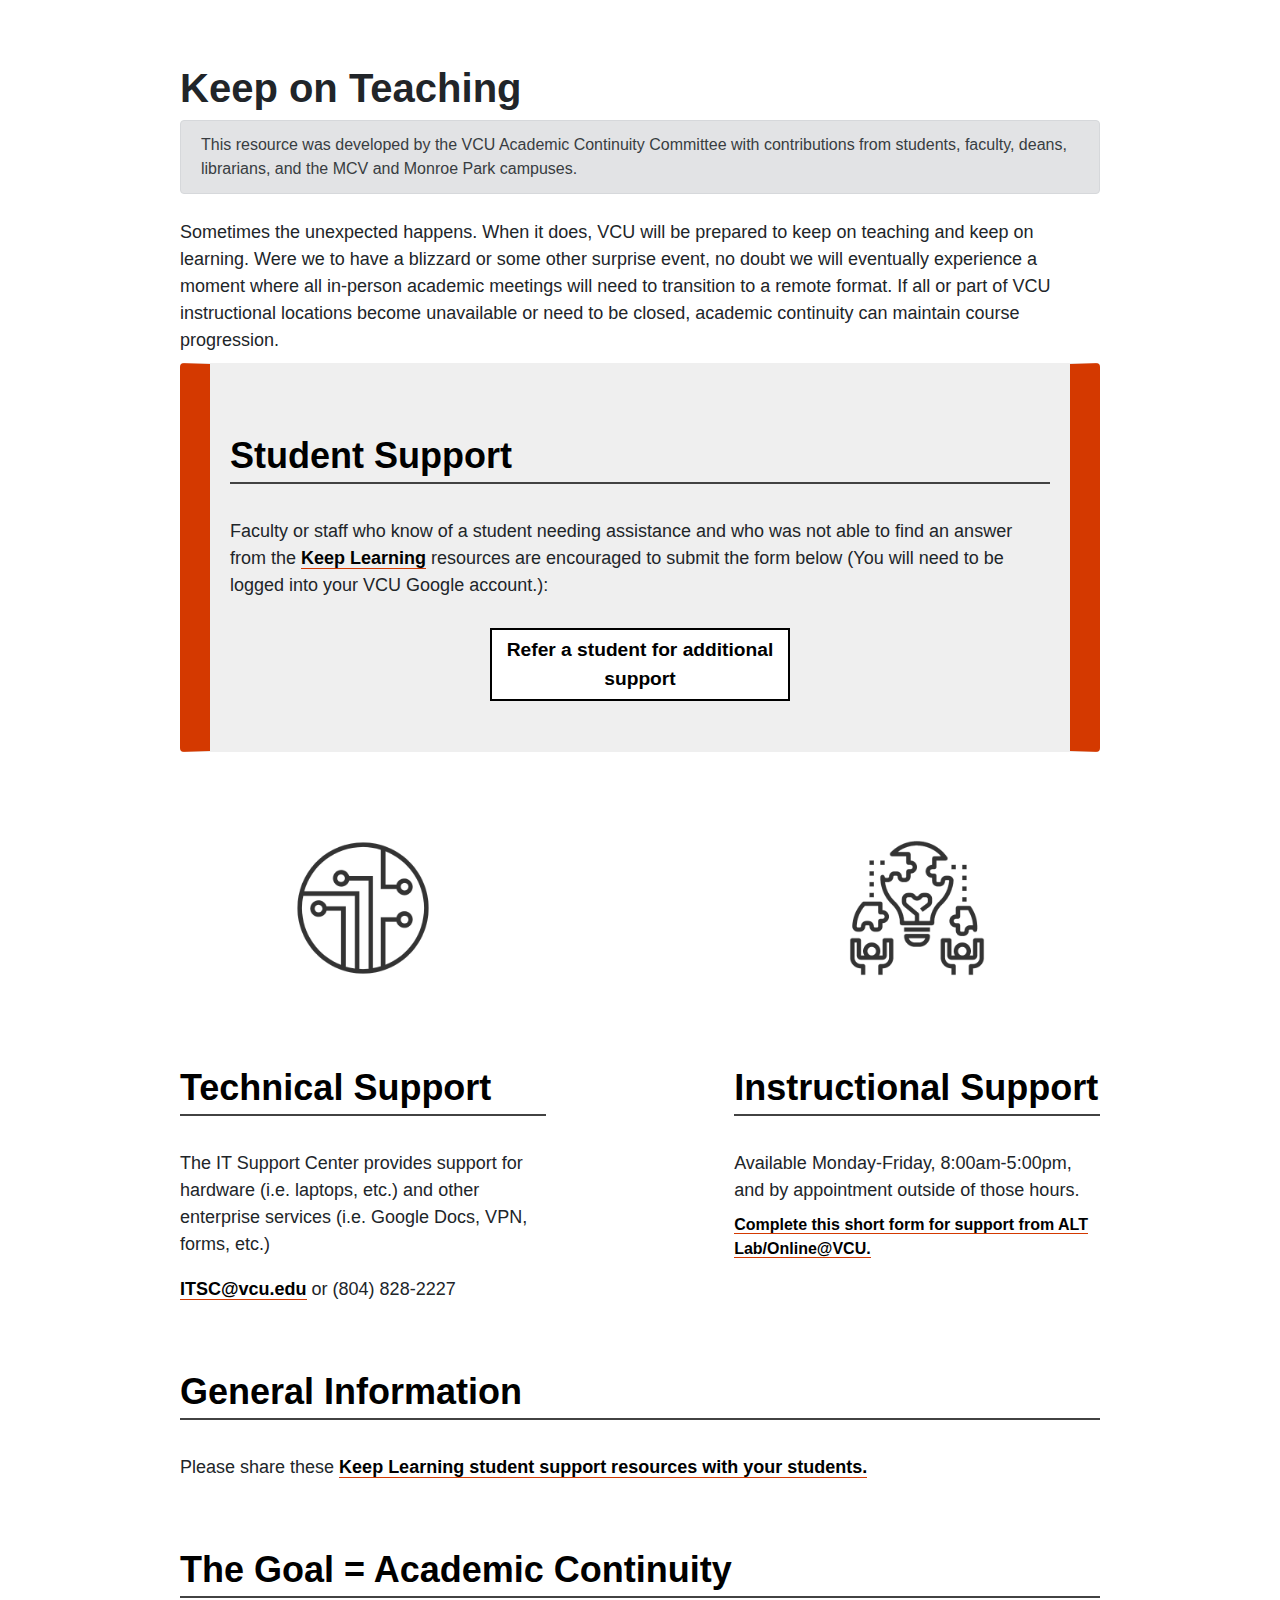
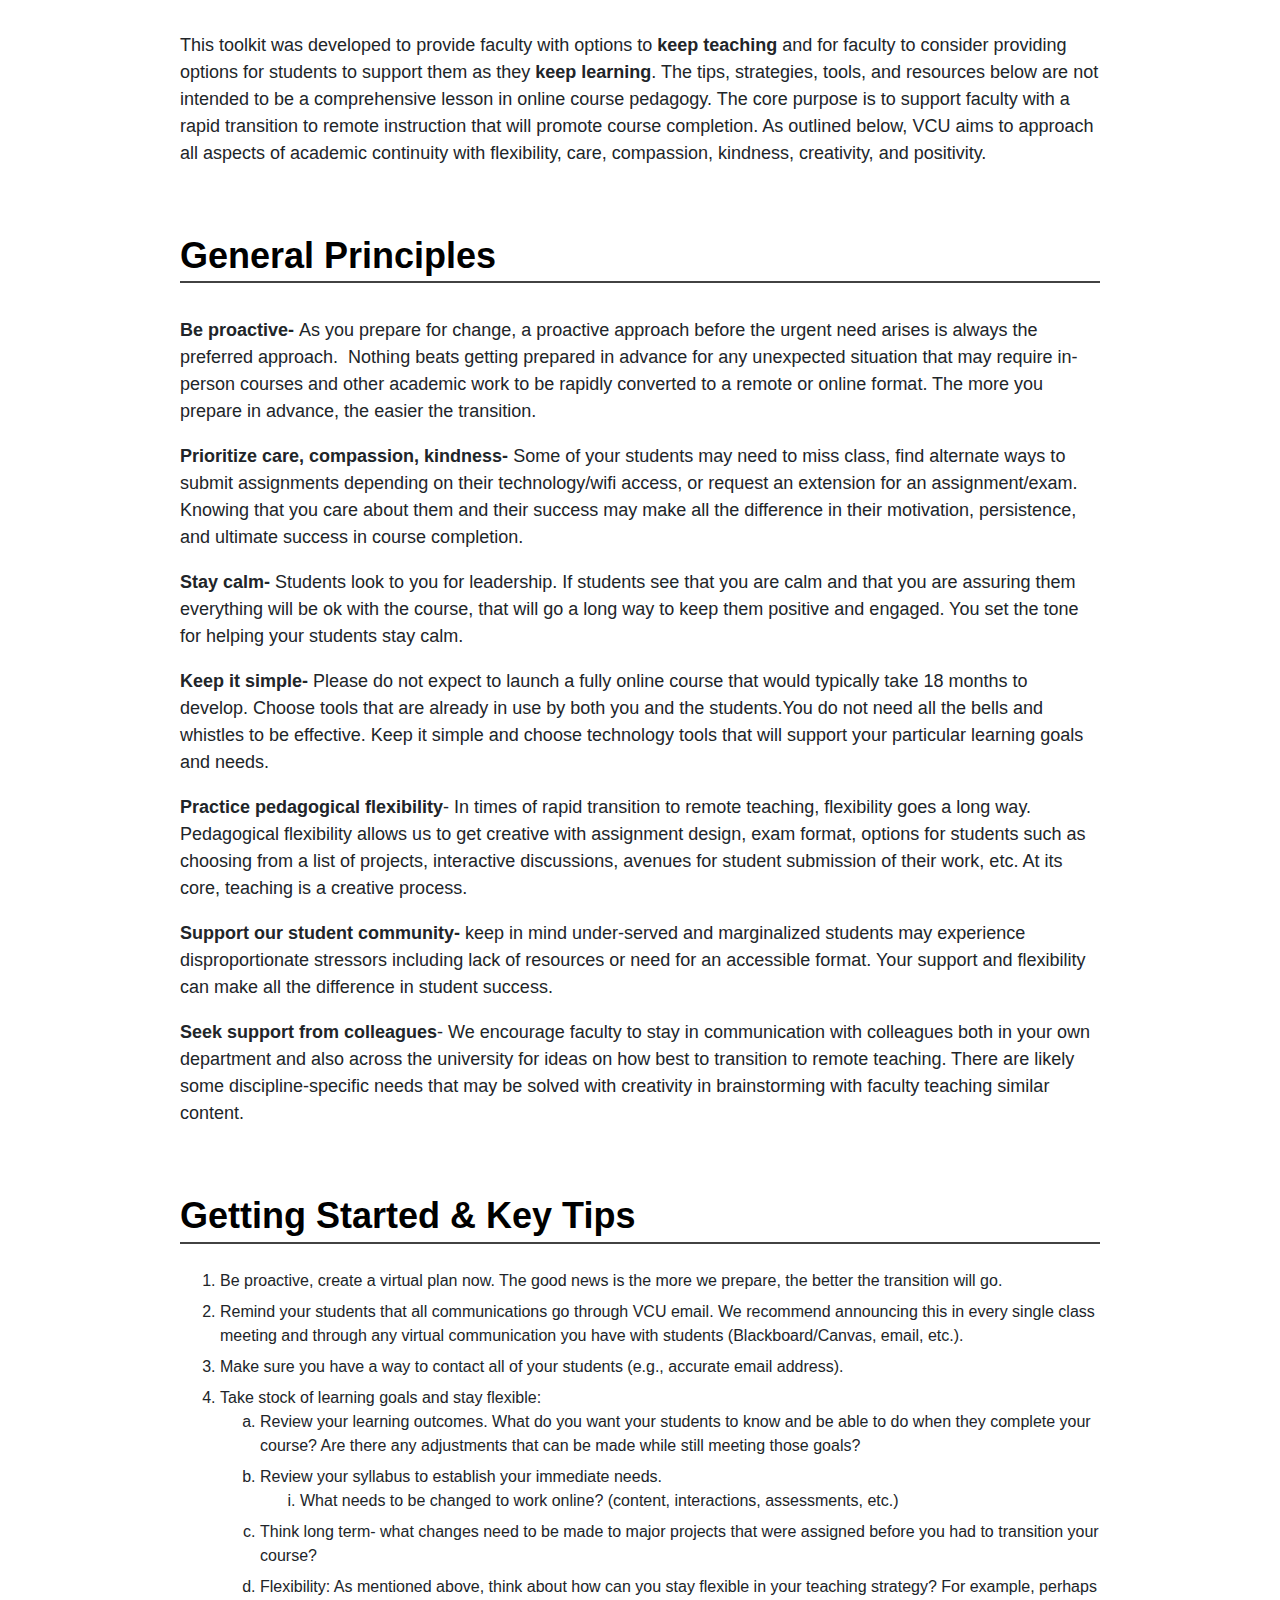
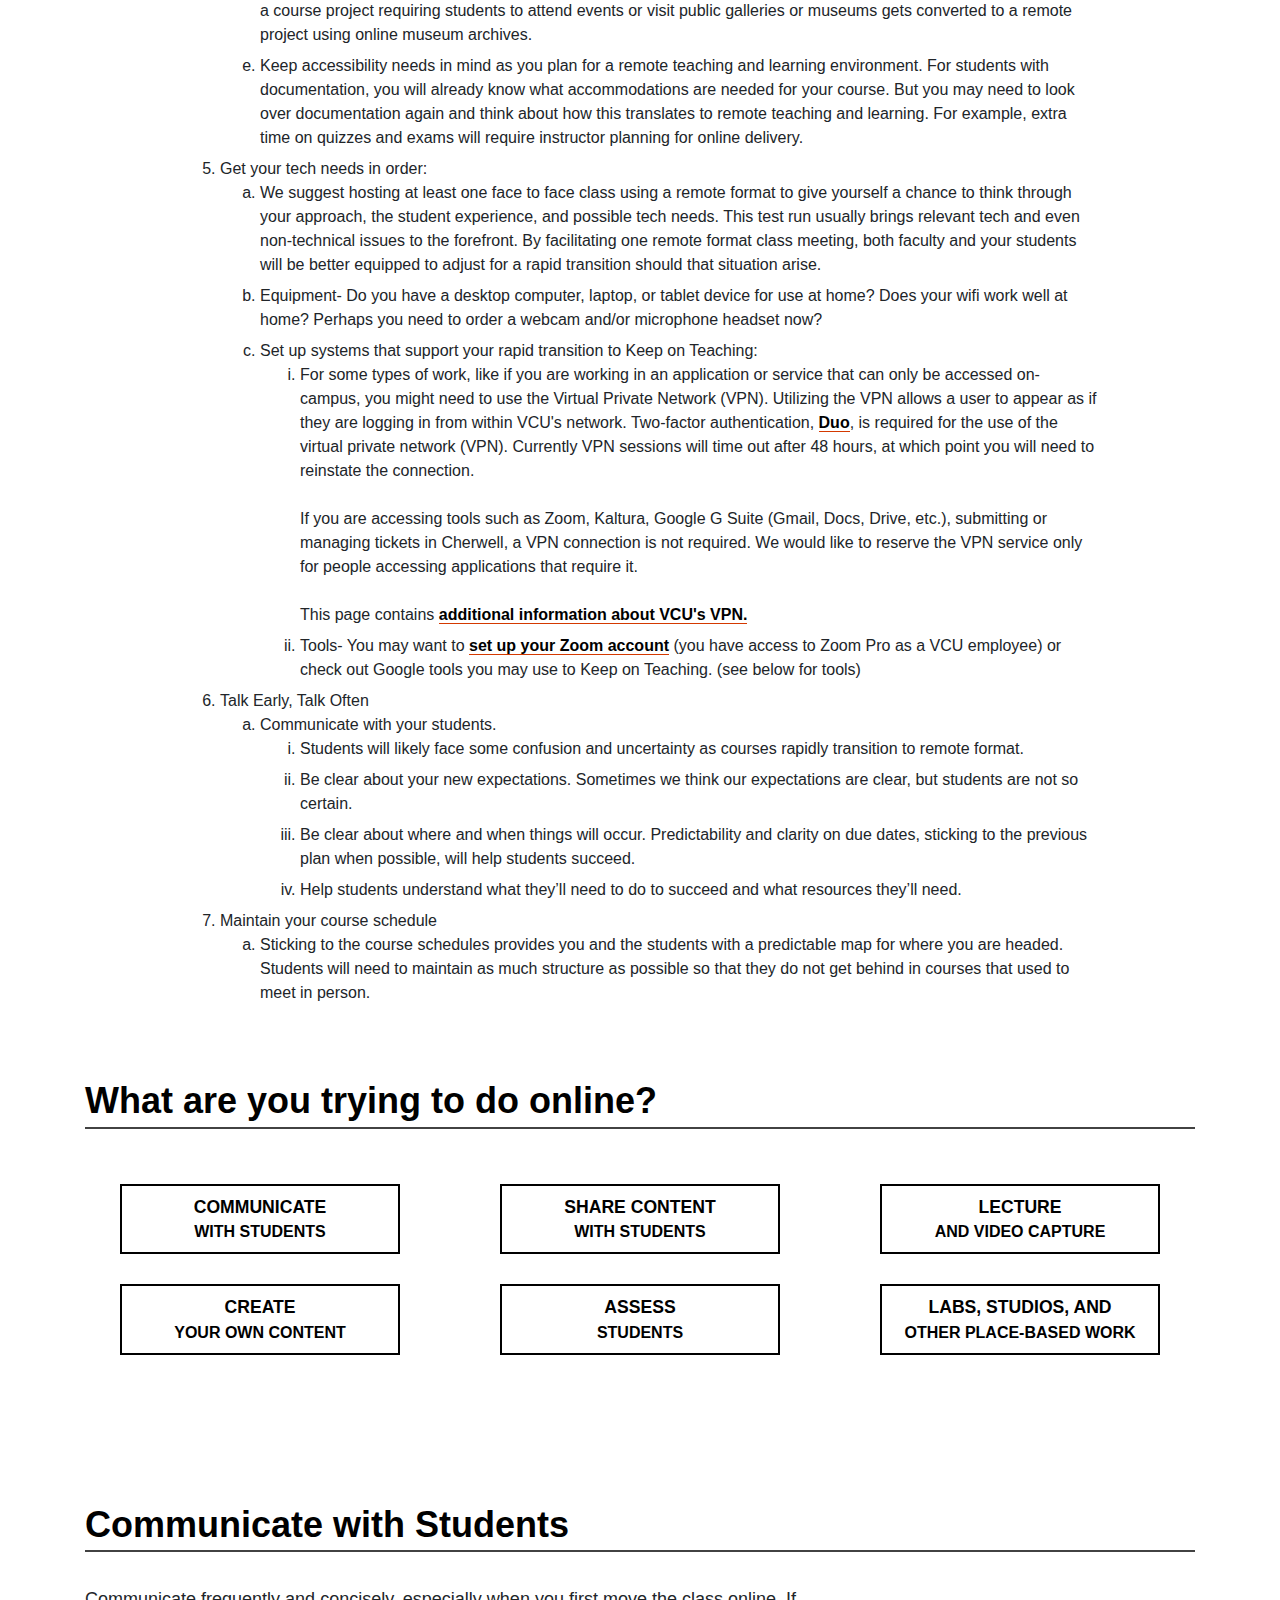
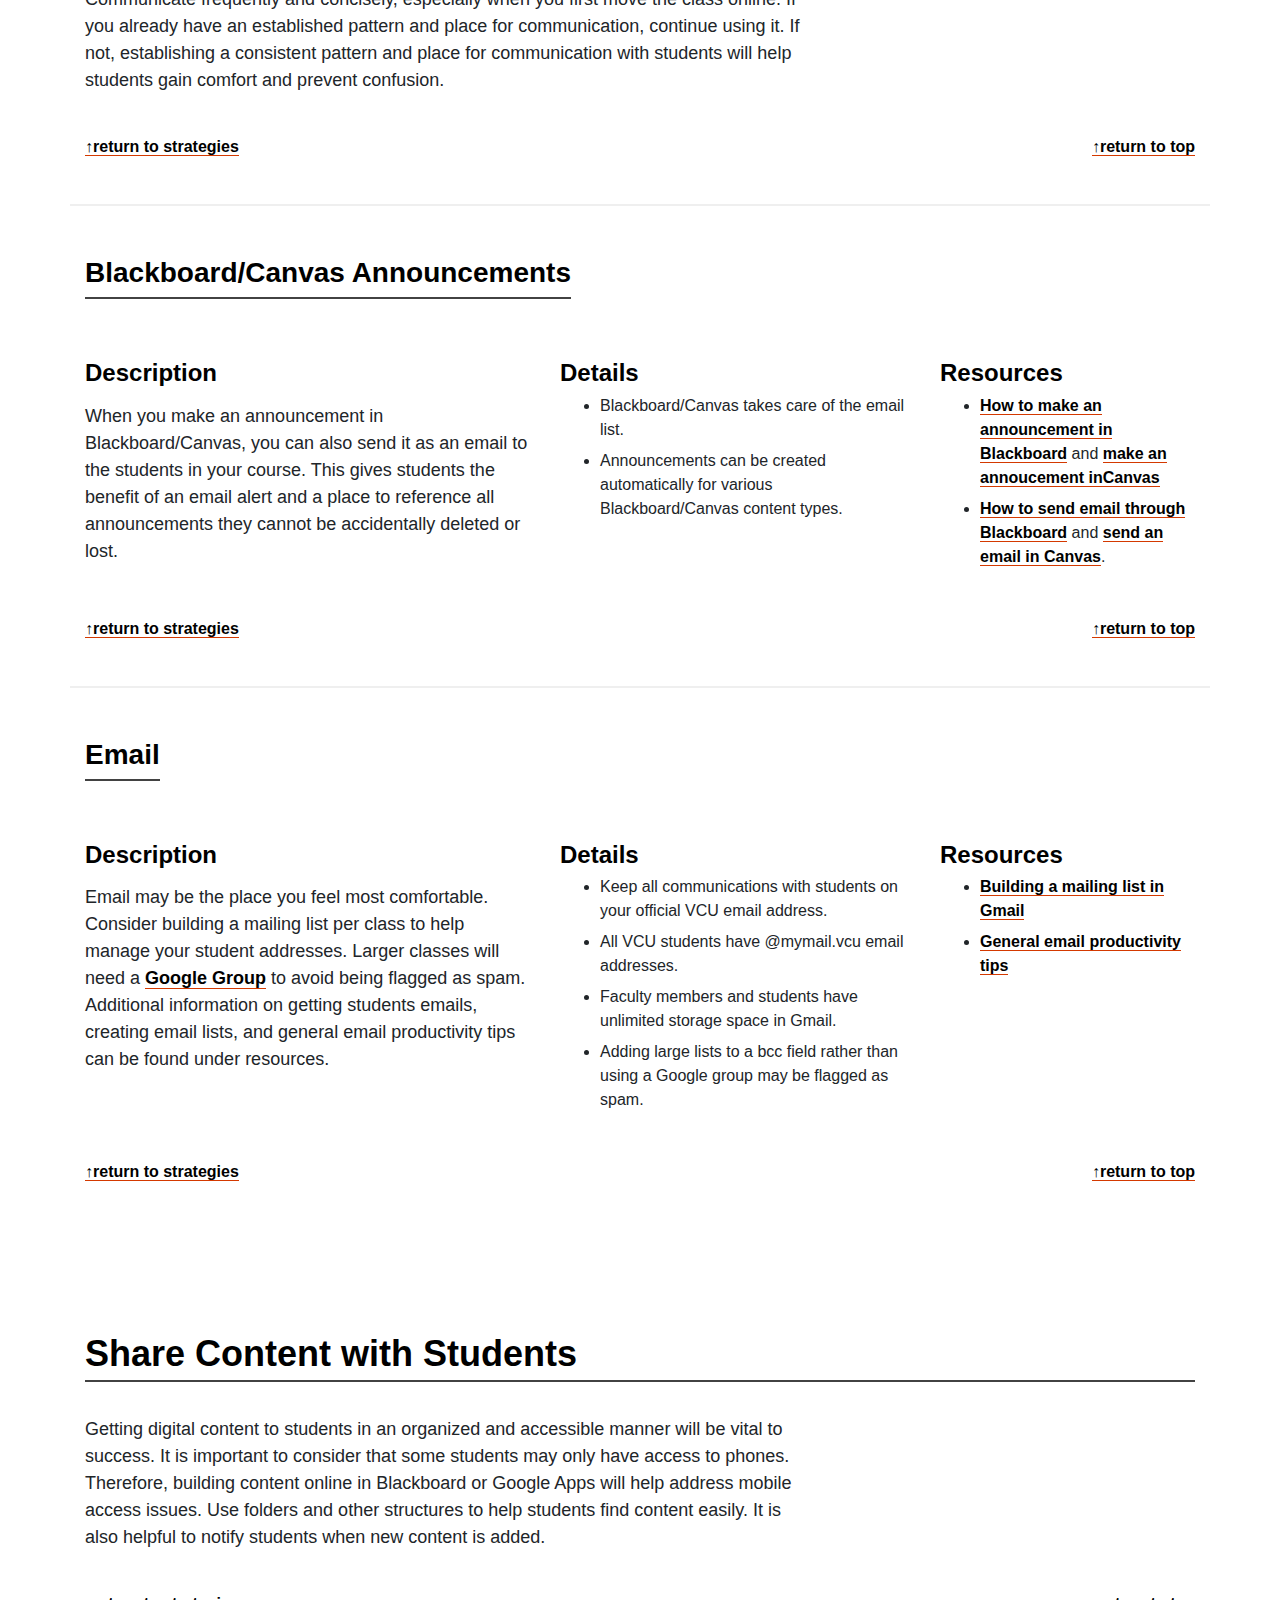
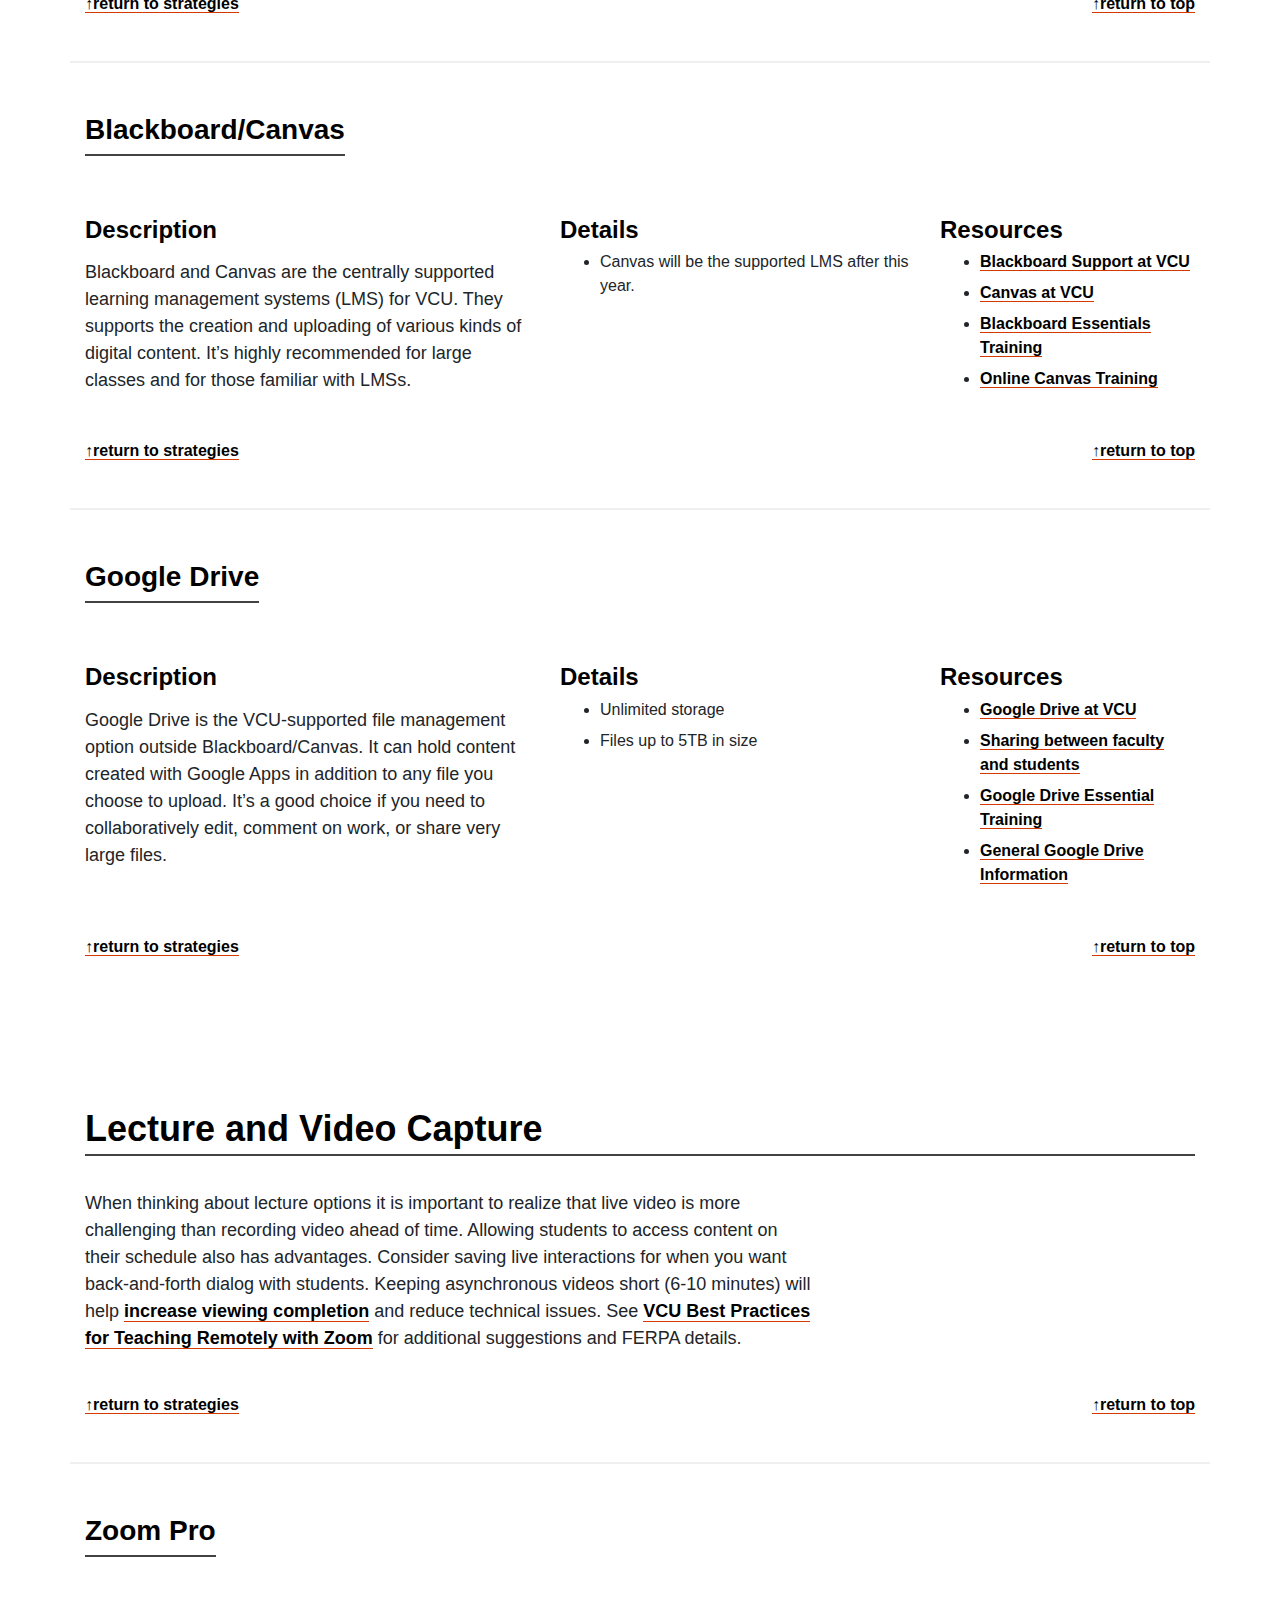
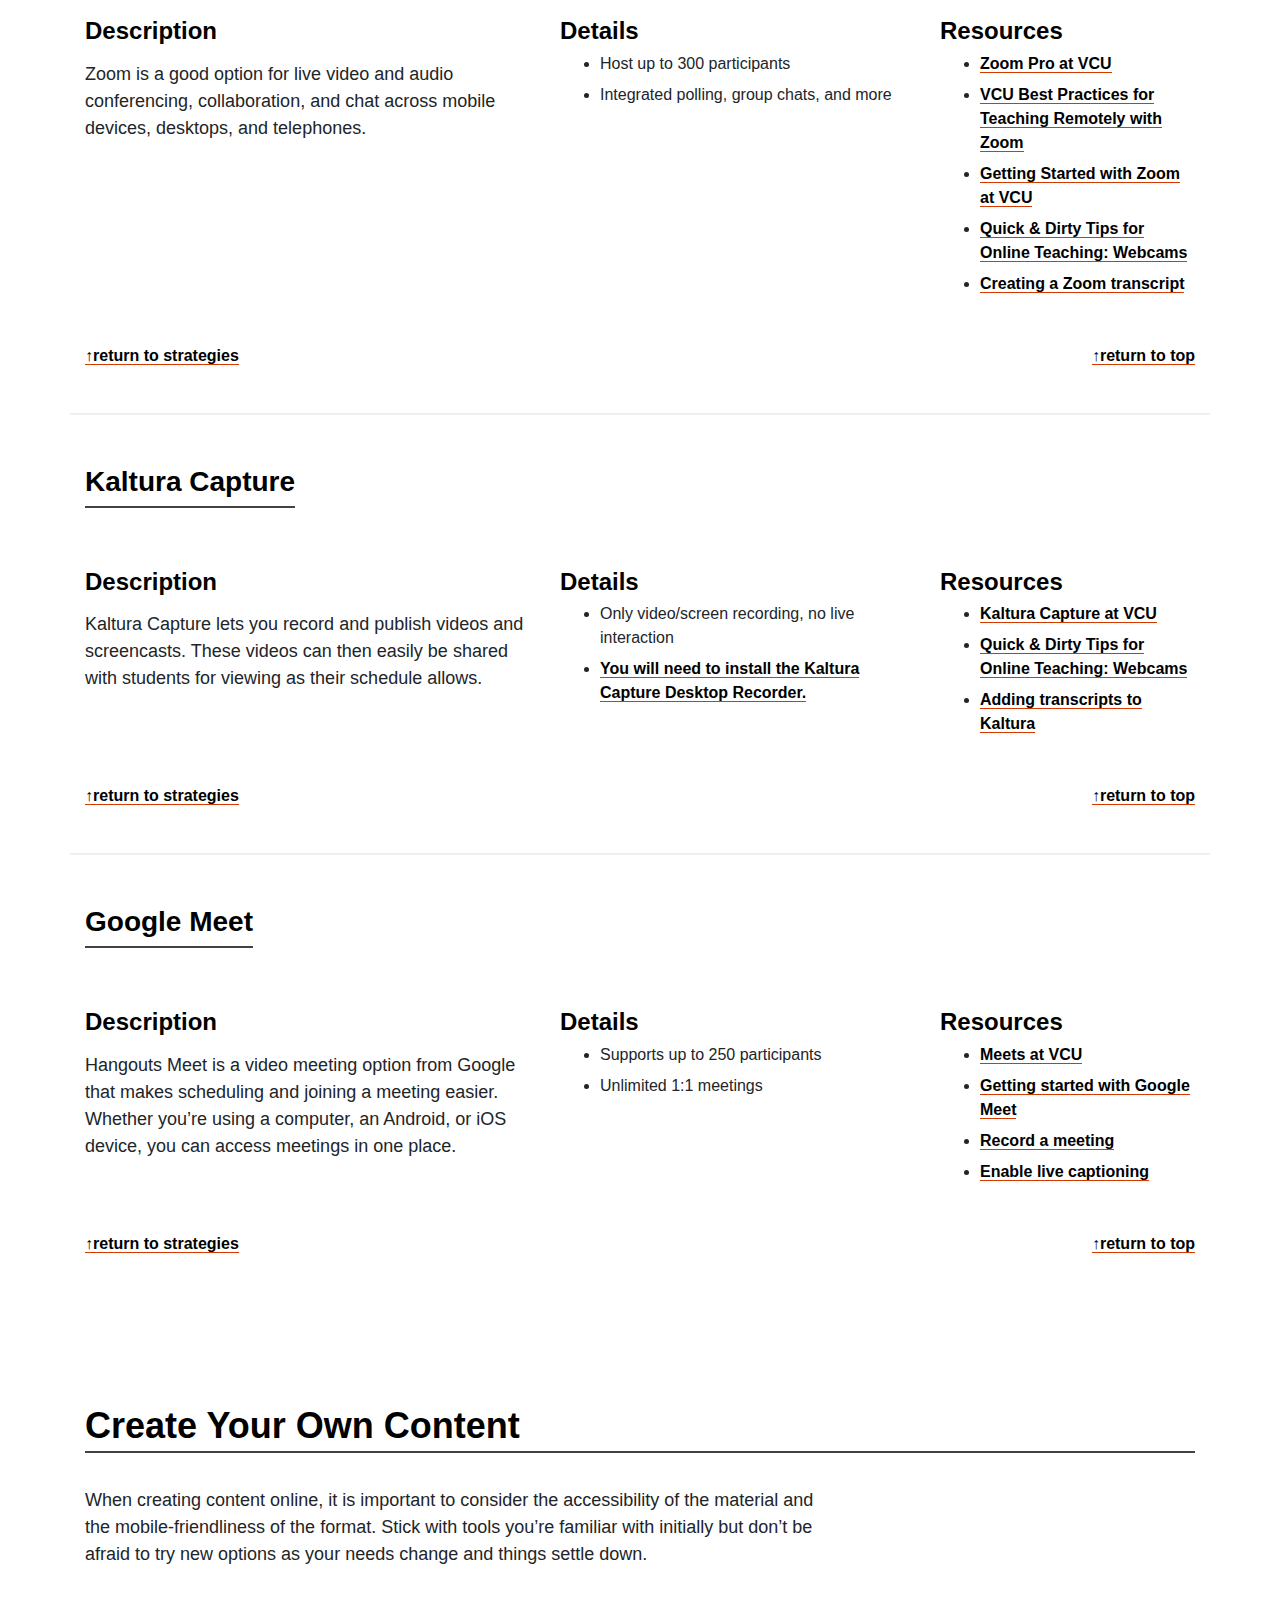
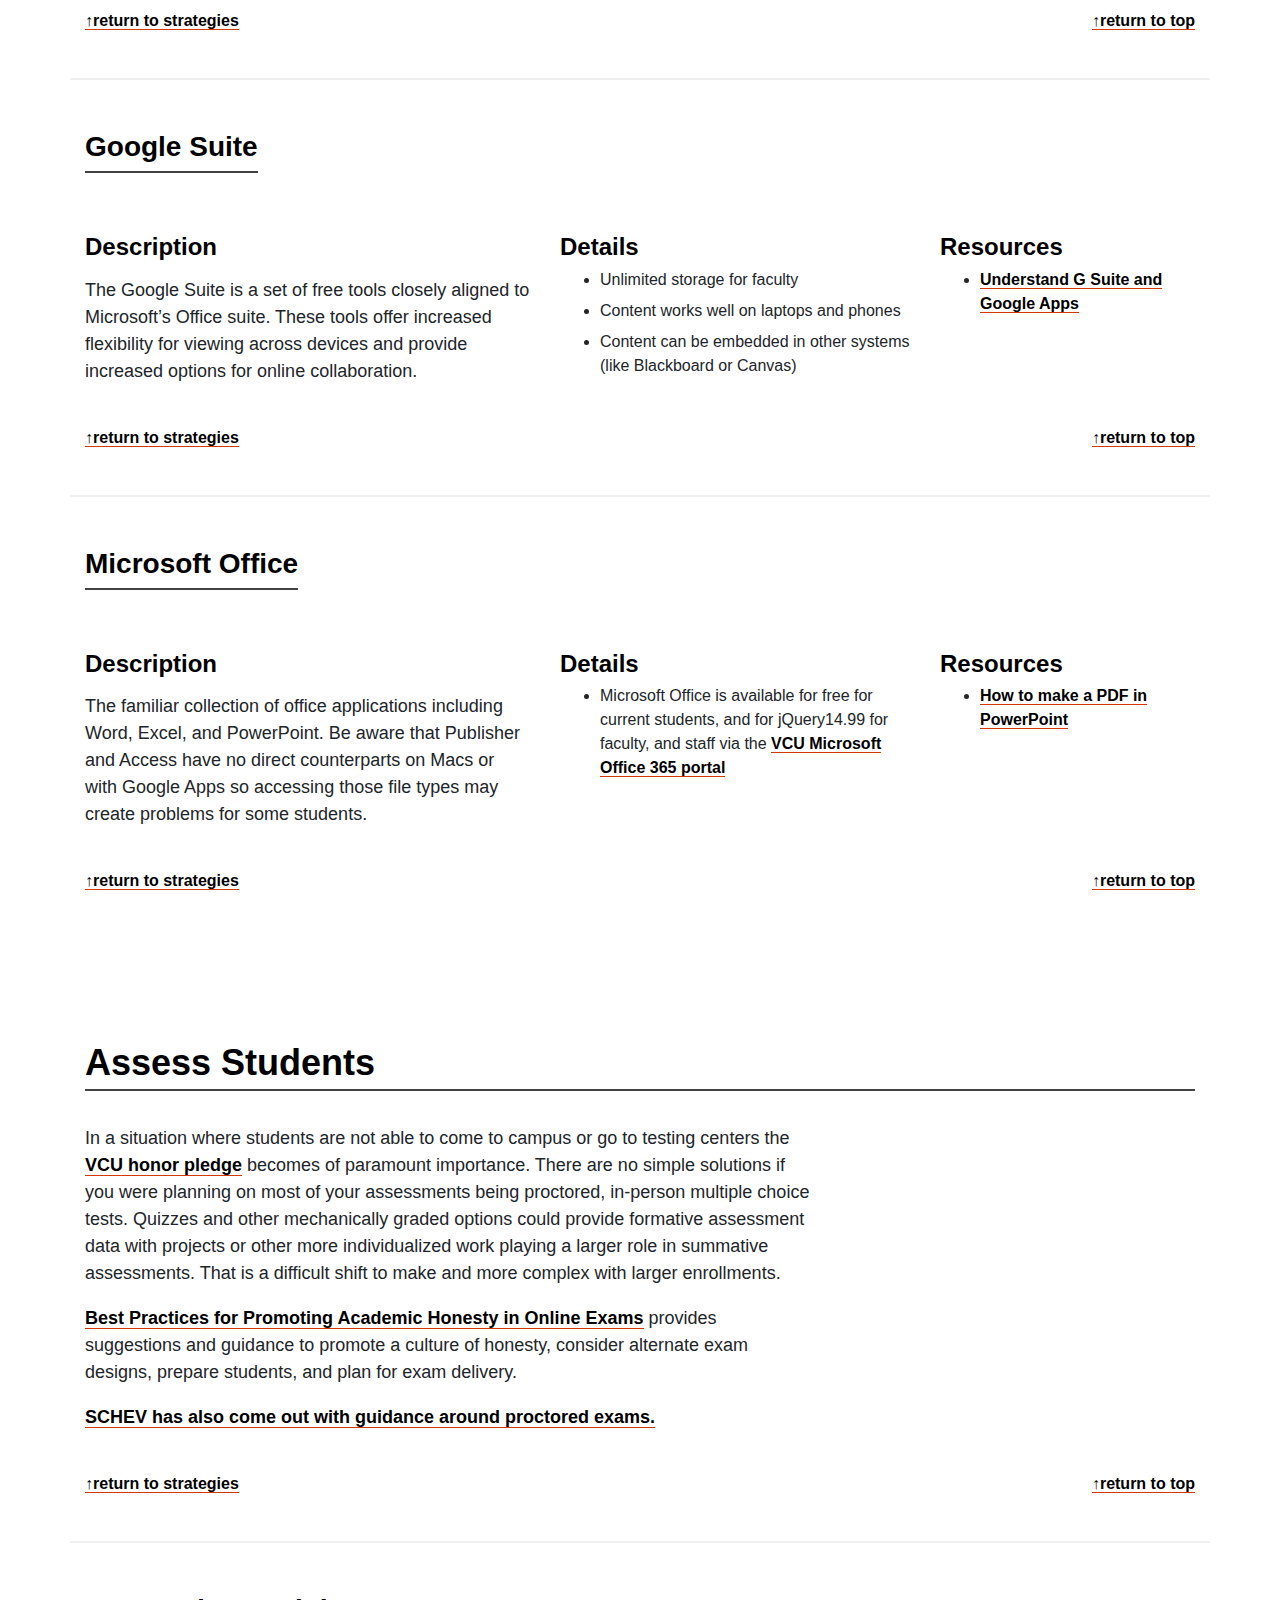
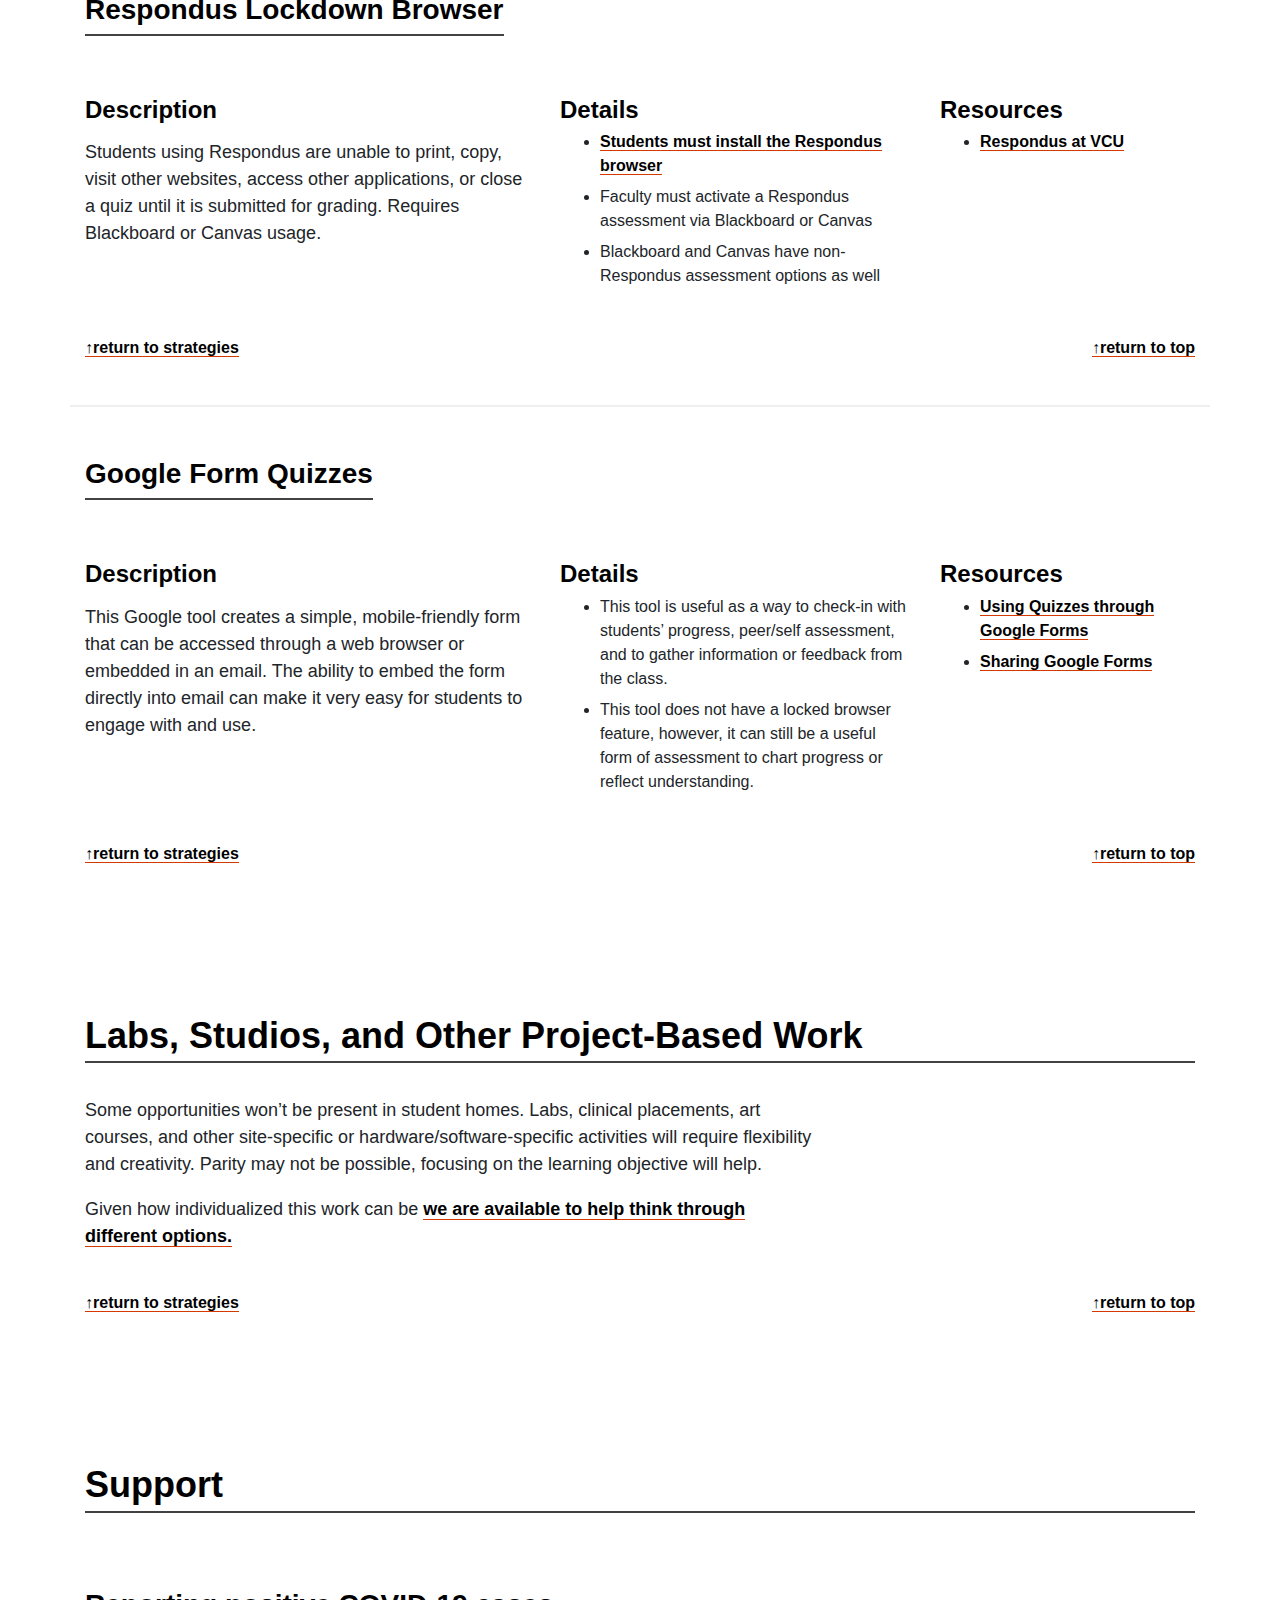
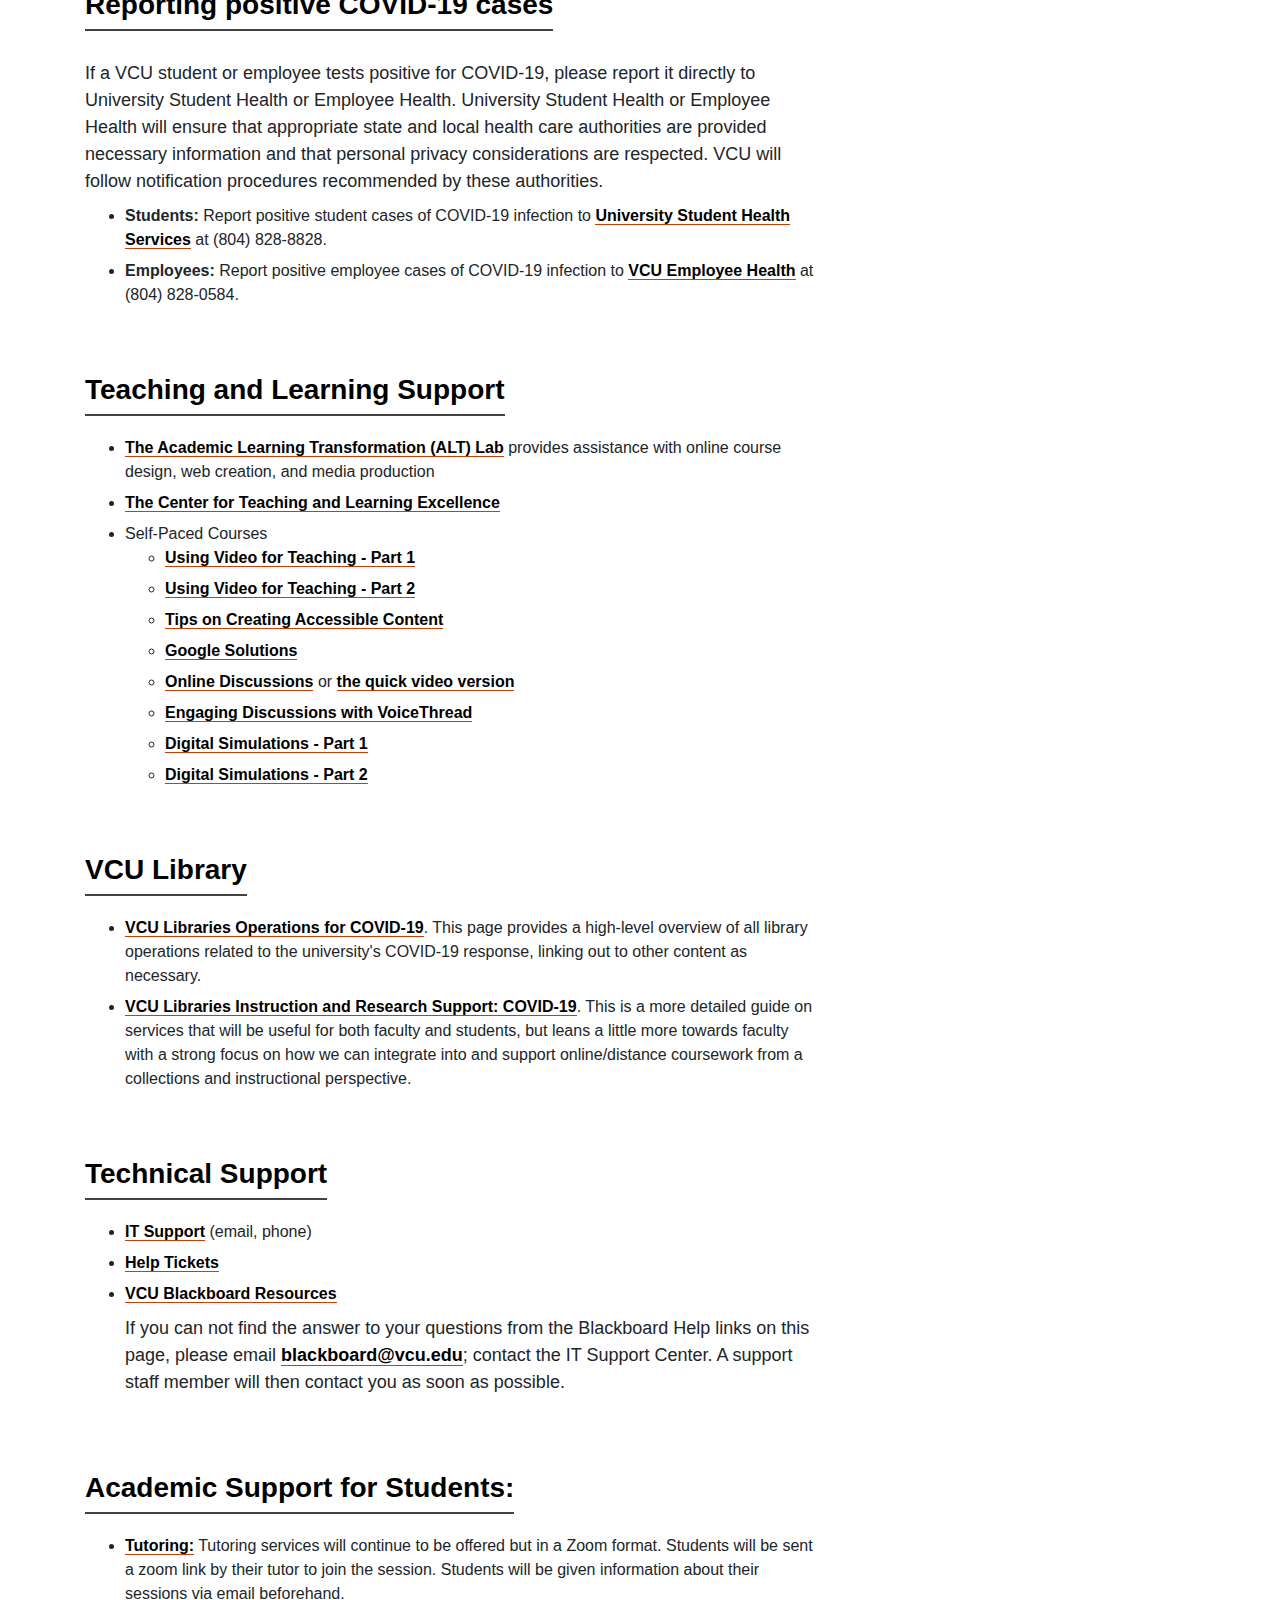
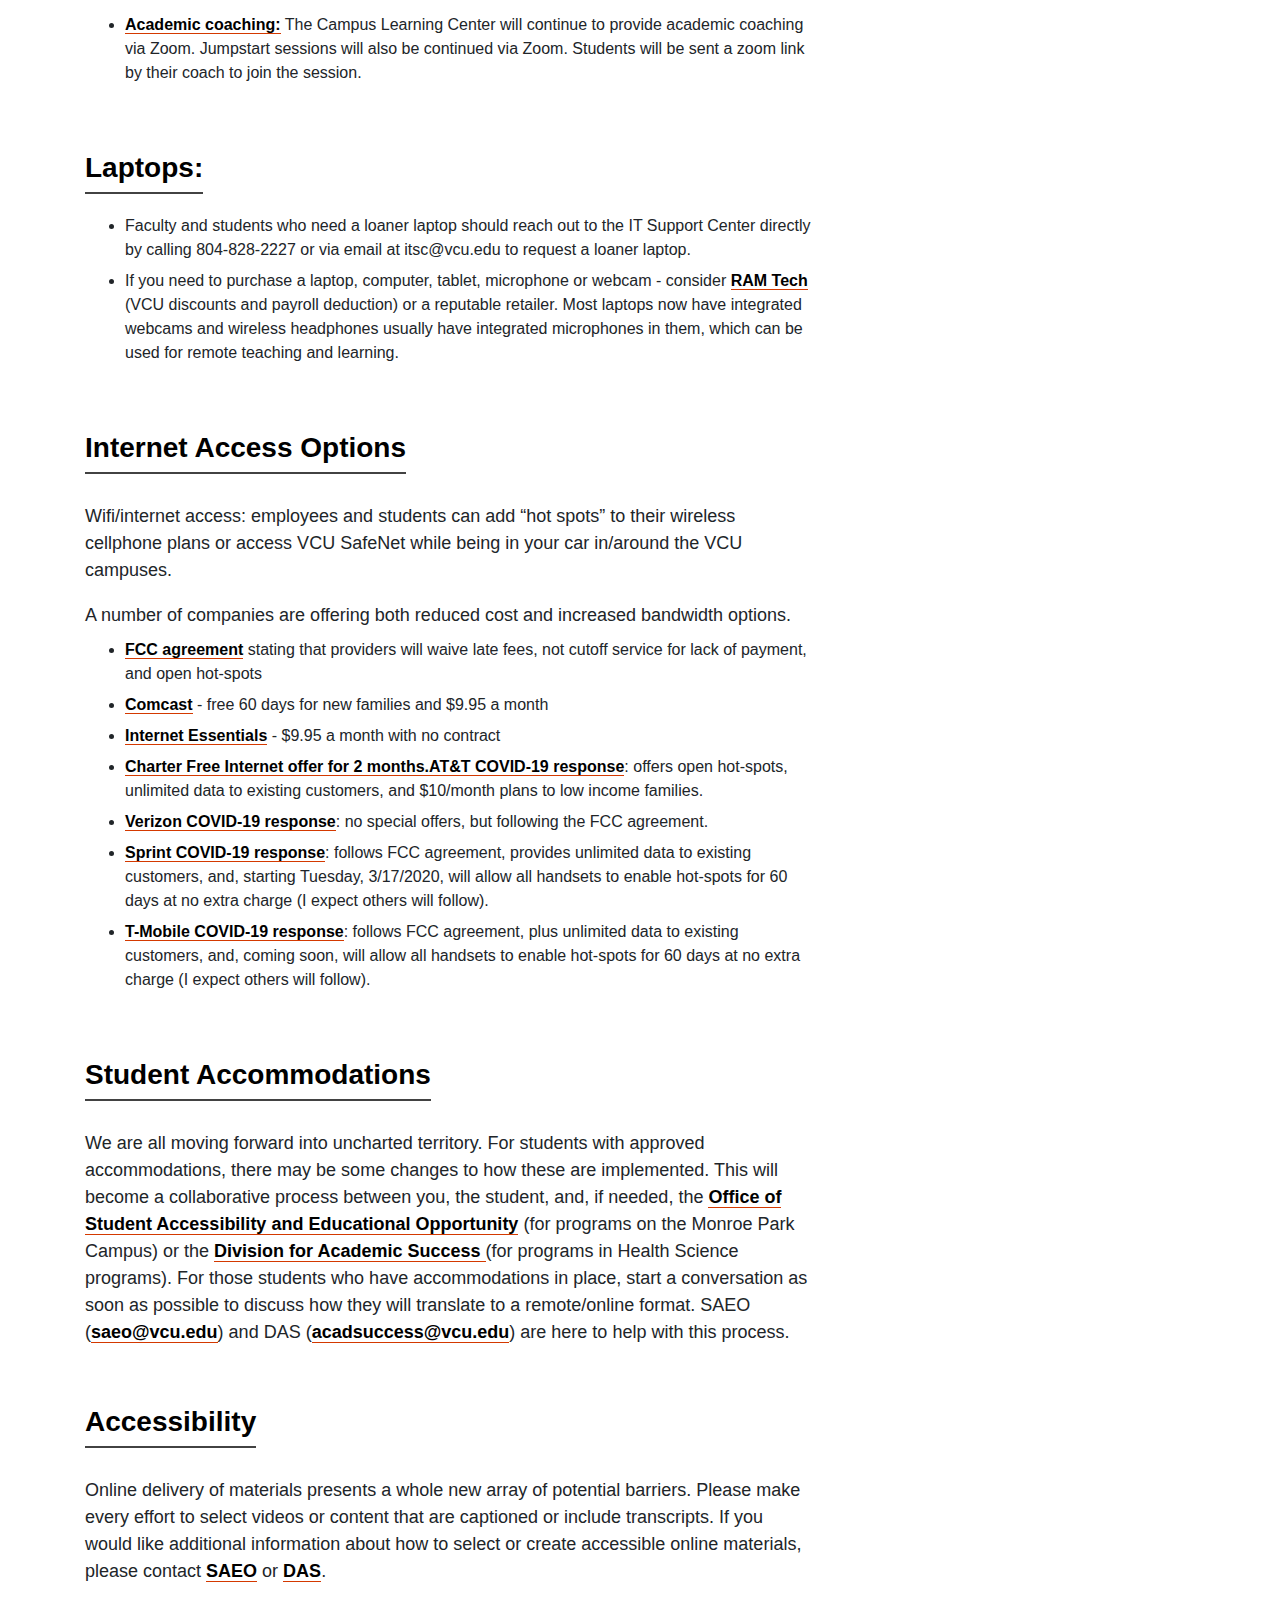
==== commit 90bb10fc: "schev addition" ====
--- a/index.html
+++ b/index.html
@@ -600,6 +600,7 @@
             <div class="col-md-8">
                 <p>In a situation where students are not able to come to campus or go to testing centers the <a href="https://conduct.students.vcu.edu//vcu-honor-system/academic-misconduct-/honor-pledge/">VCU honor pledge</a> becomes of paramount importance. There are no simple solutions if you were planning on most of your assessments being proctored, in-person multiple choice tests. Quizzes and other mechanically graded options could provide formative assessment data with projects or other more individualized work playing a larger role in summative assessments. That is a difficult shift to make and more complex with larger enrollments. </p>
                 <p><a href="https://docs.google.com/document/d/1nvXPBojlRPDuoI2igSoYFZQmMlyssRphn7WV3Uf7Ue8/edit?usp=sharing">Best Practices for Promoting Academic Honesty in Online Exams</a> provides suggestions and guidance to promote a culture of honesty, consider alternate exam designs, prepare students, and plan for exam delivery.</p>
+                <p><a href="https://docs.google.com/document/d/1yMY8WocQG5uugBliodYP2w1PHPX7yWgDVXhWbFdpmF0/edit?usp=sharing">SCHEV has also come out with guidance around proctored exams.</a></p>
             </div>
         </div>
         <!--end ASSESS row-->
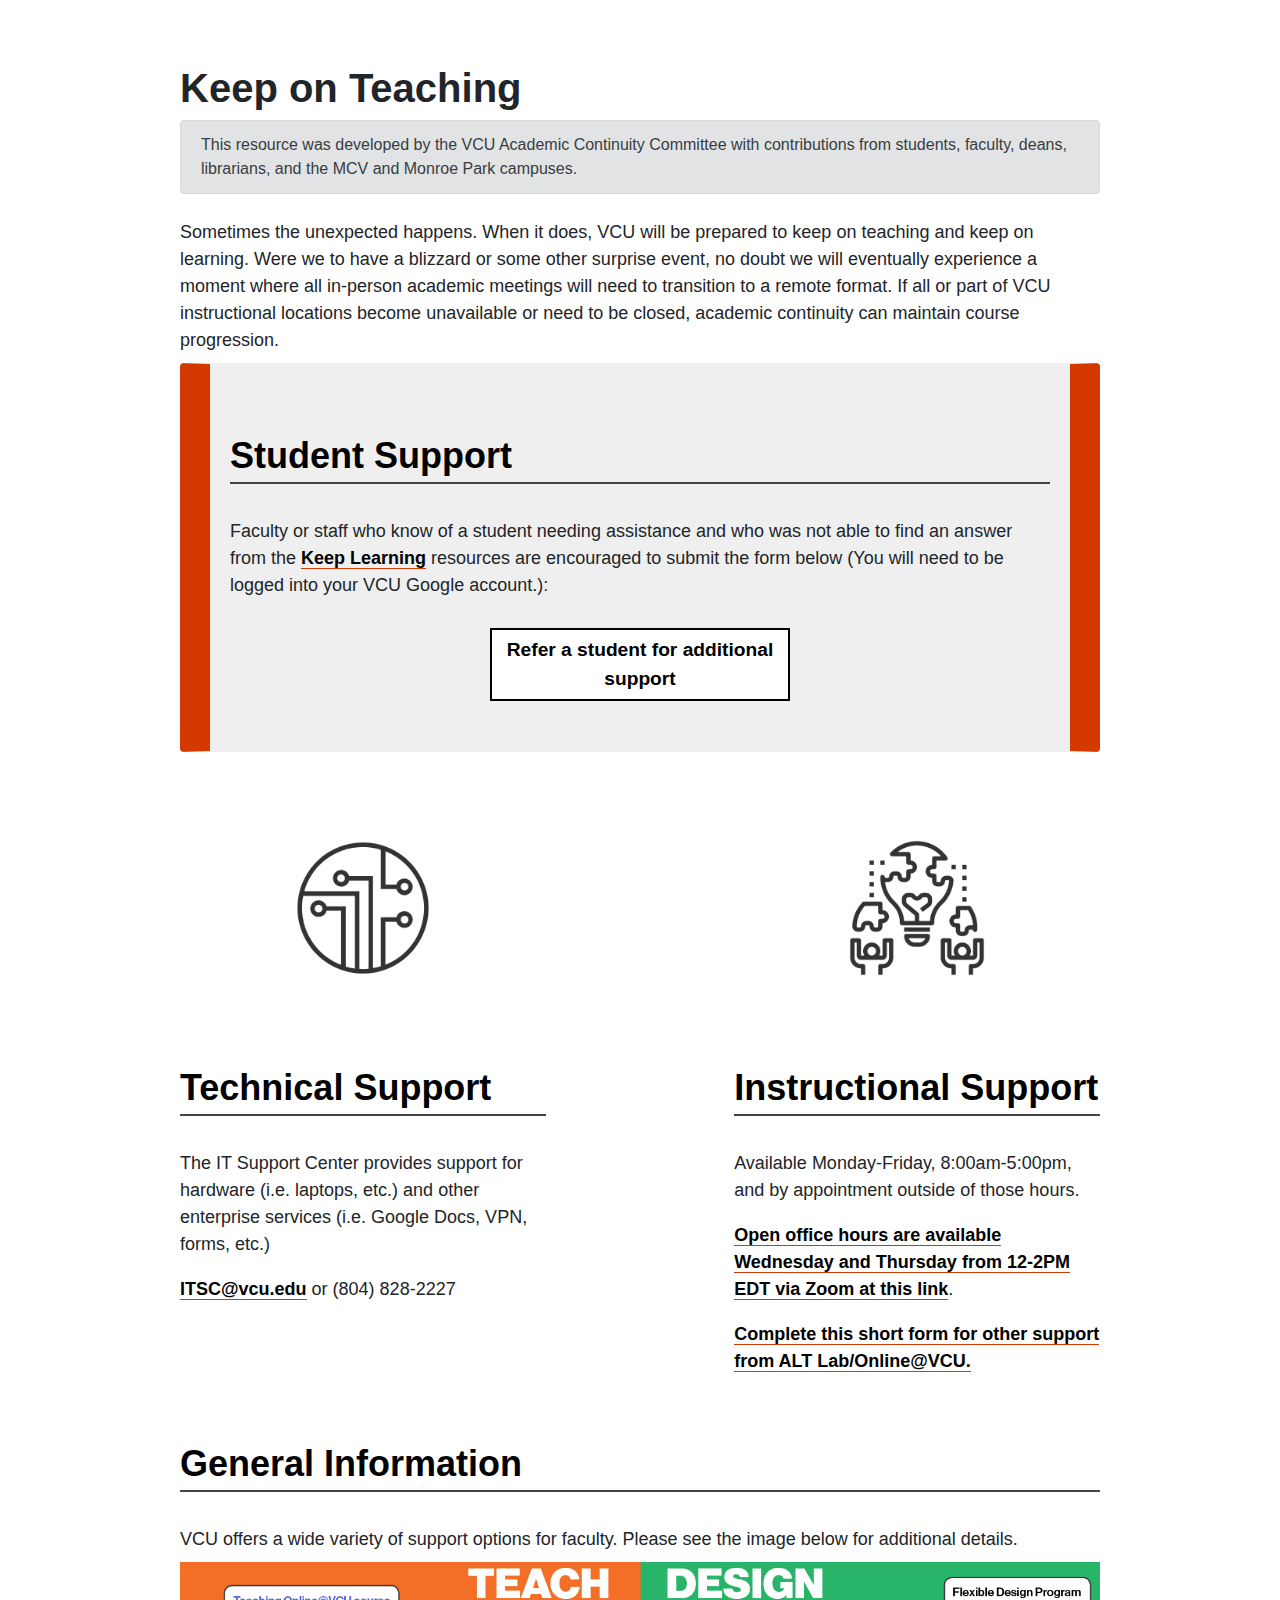
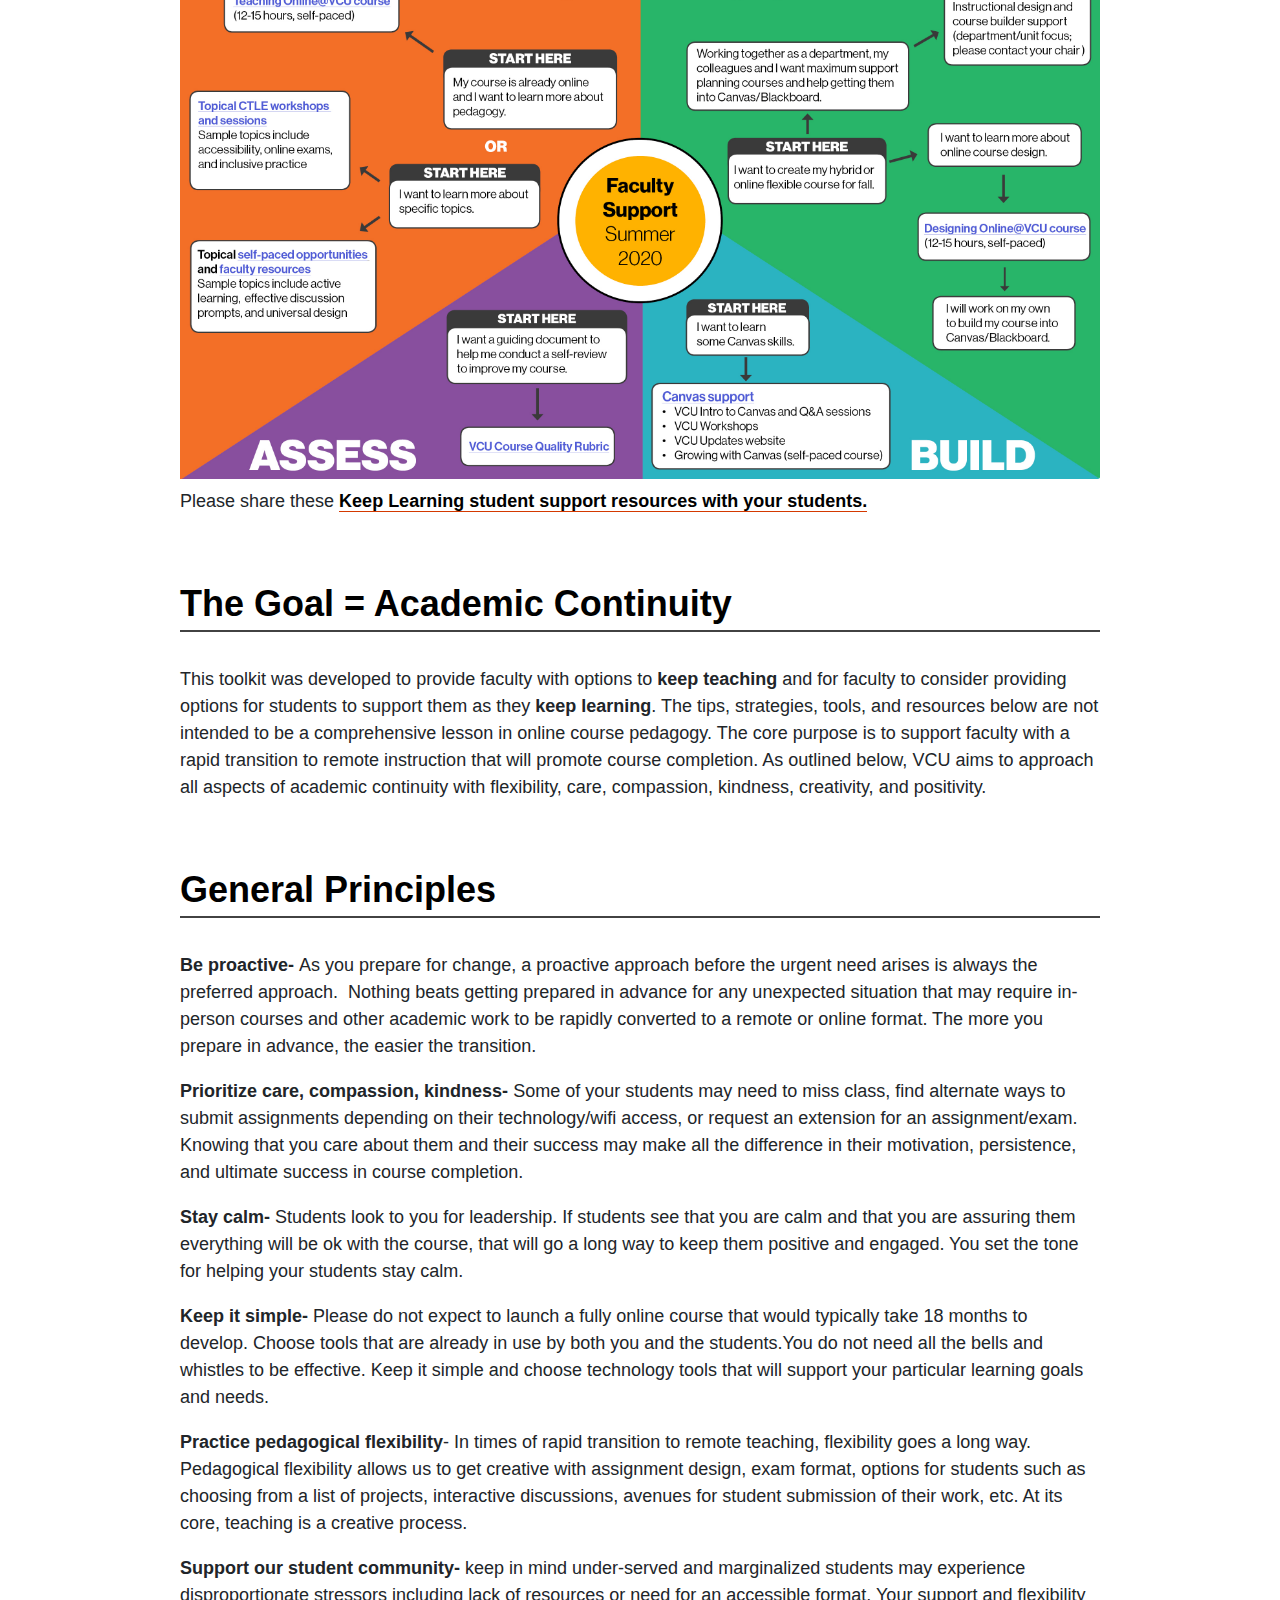
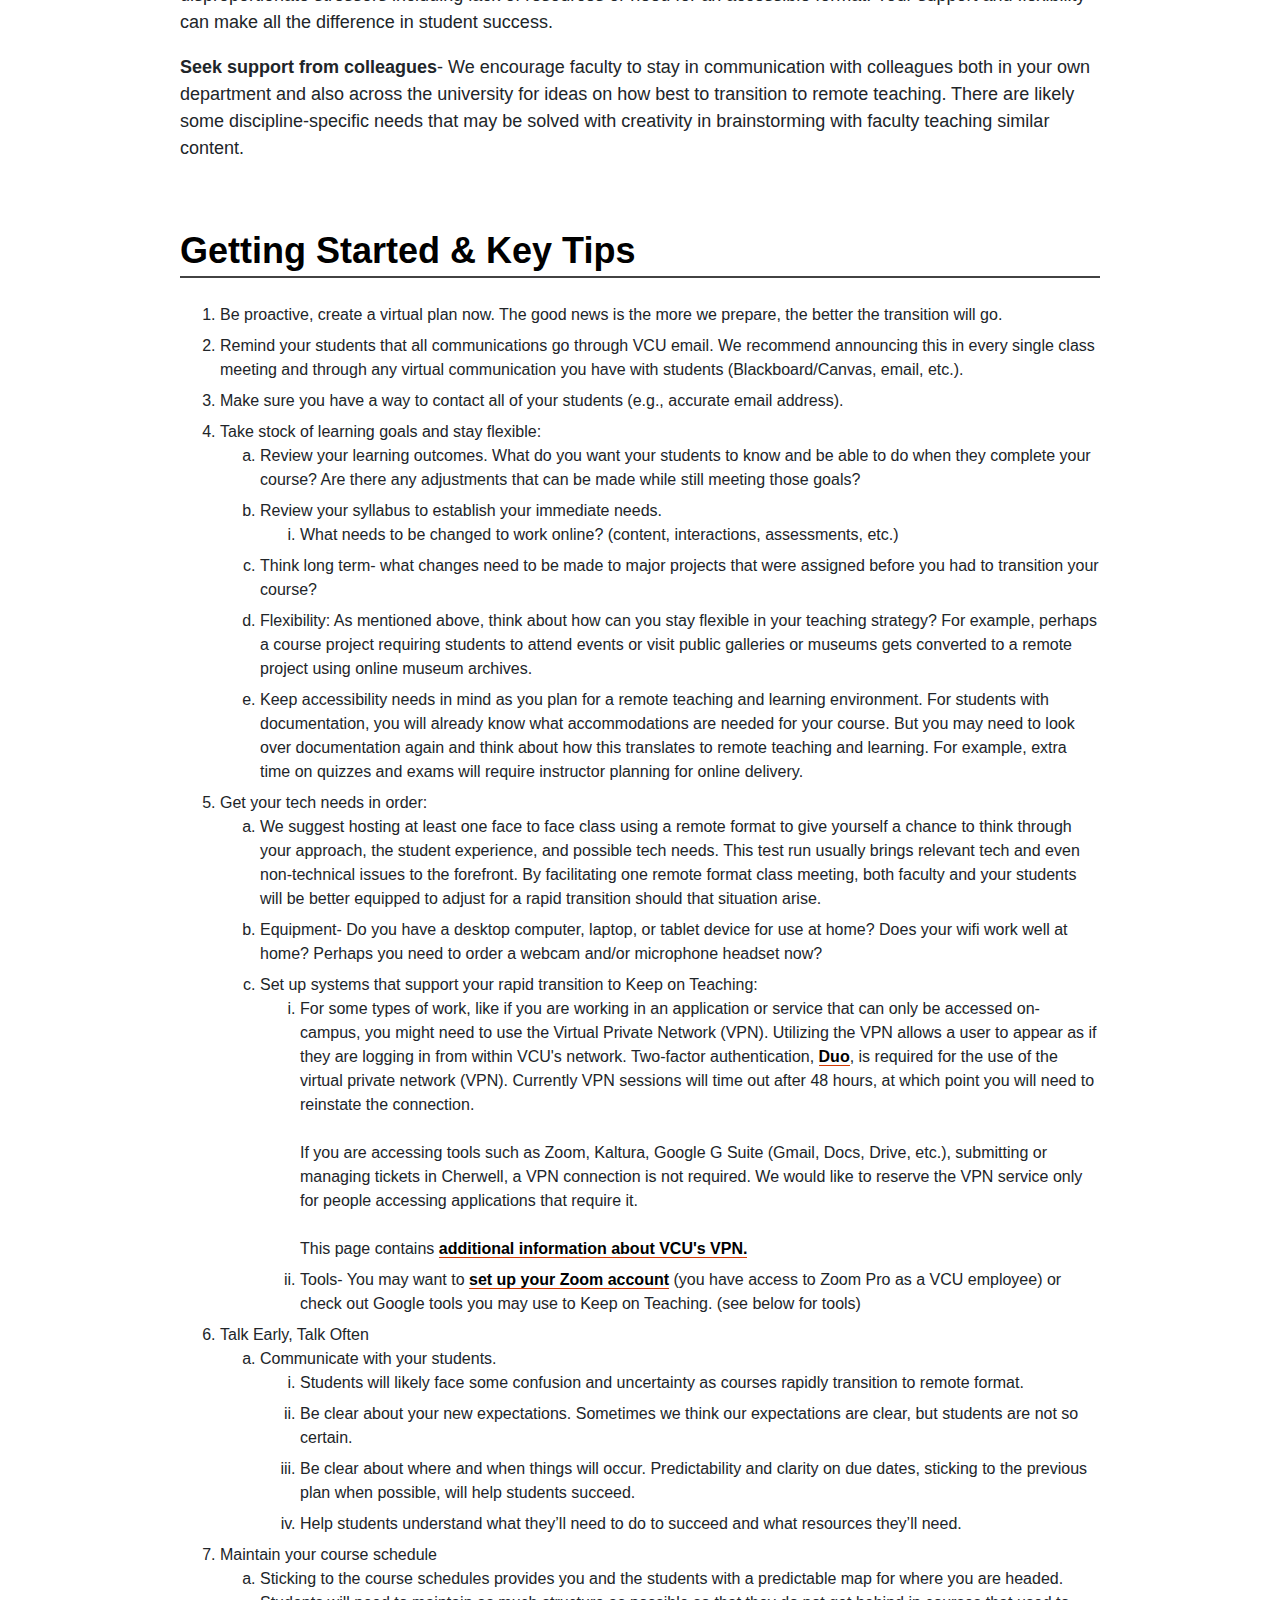
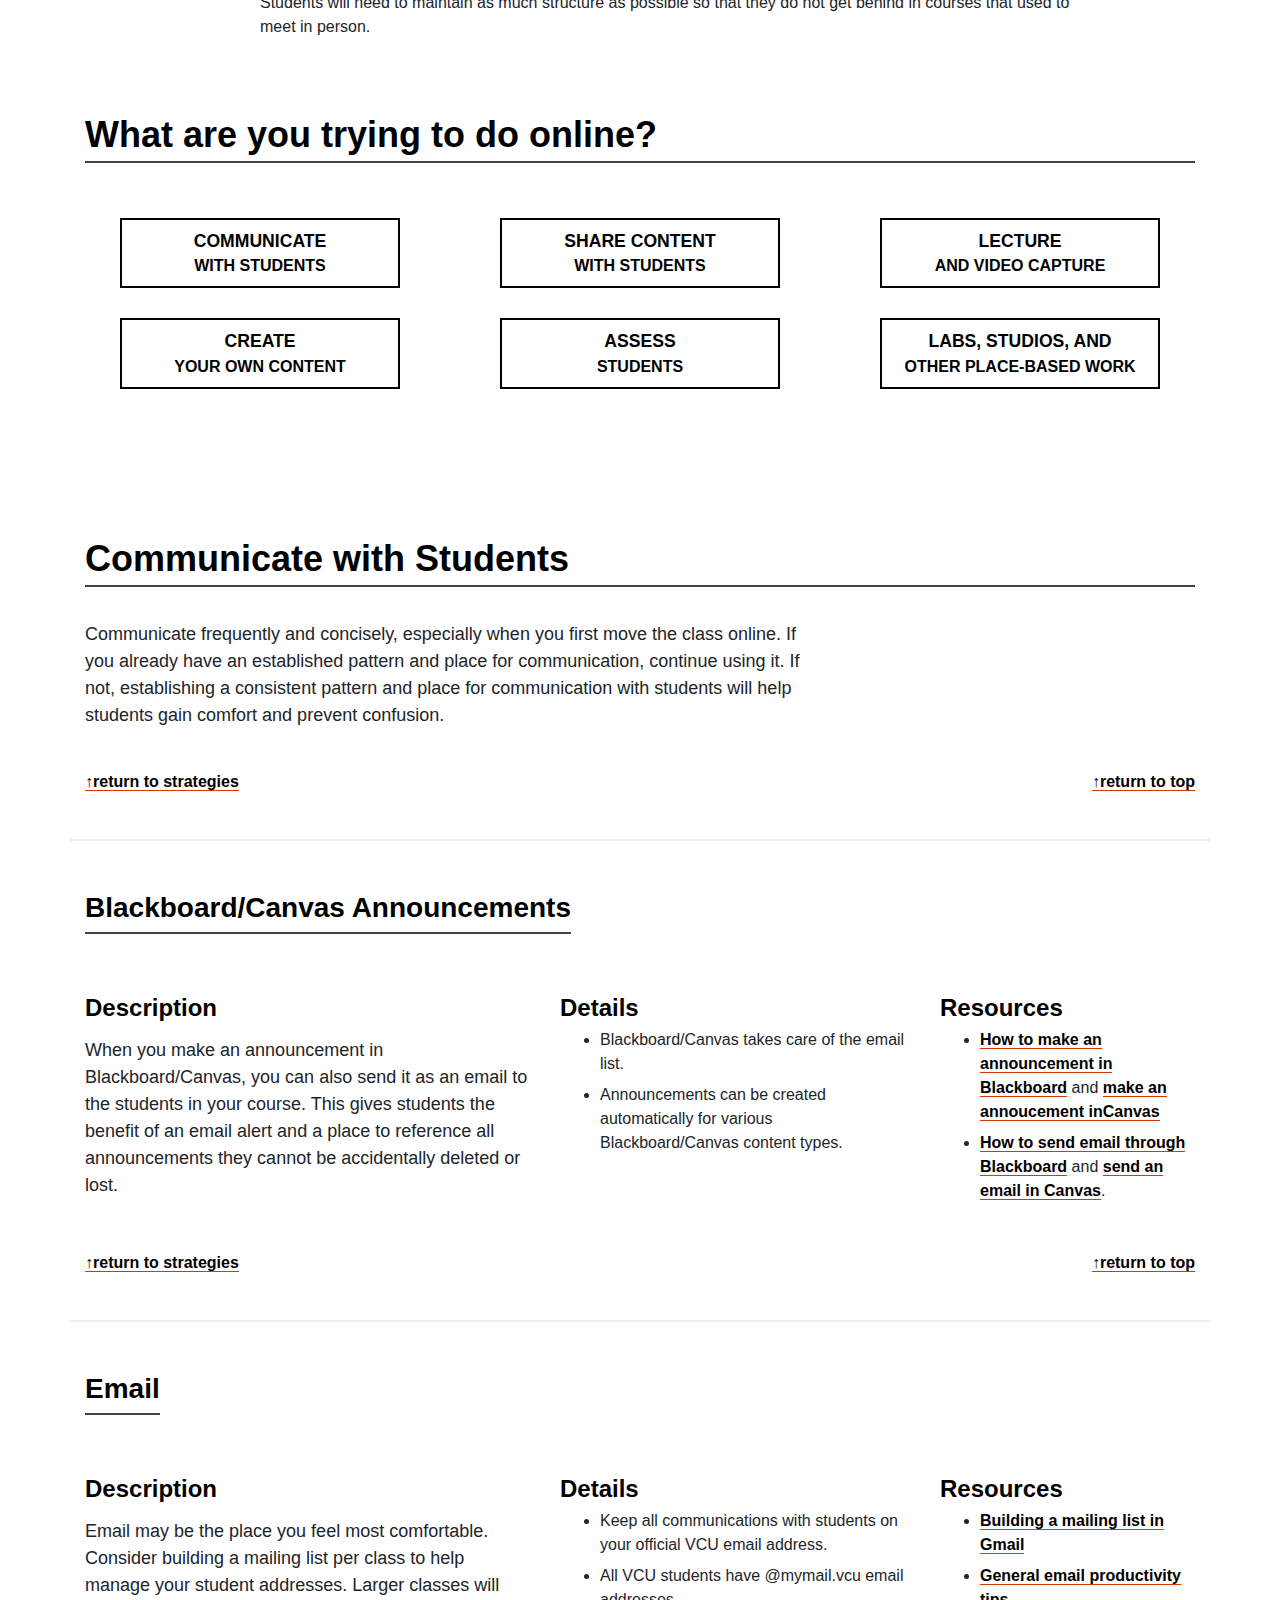
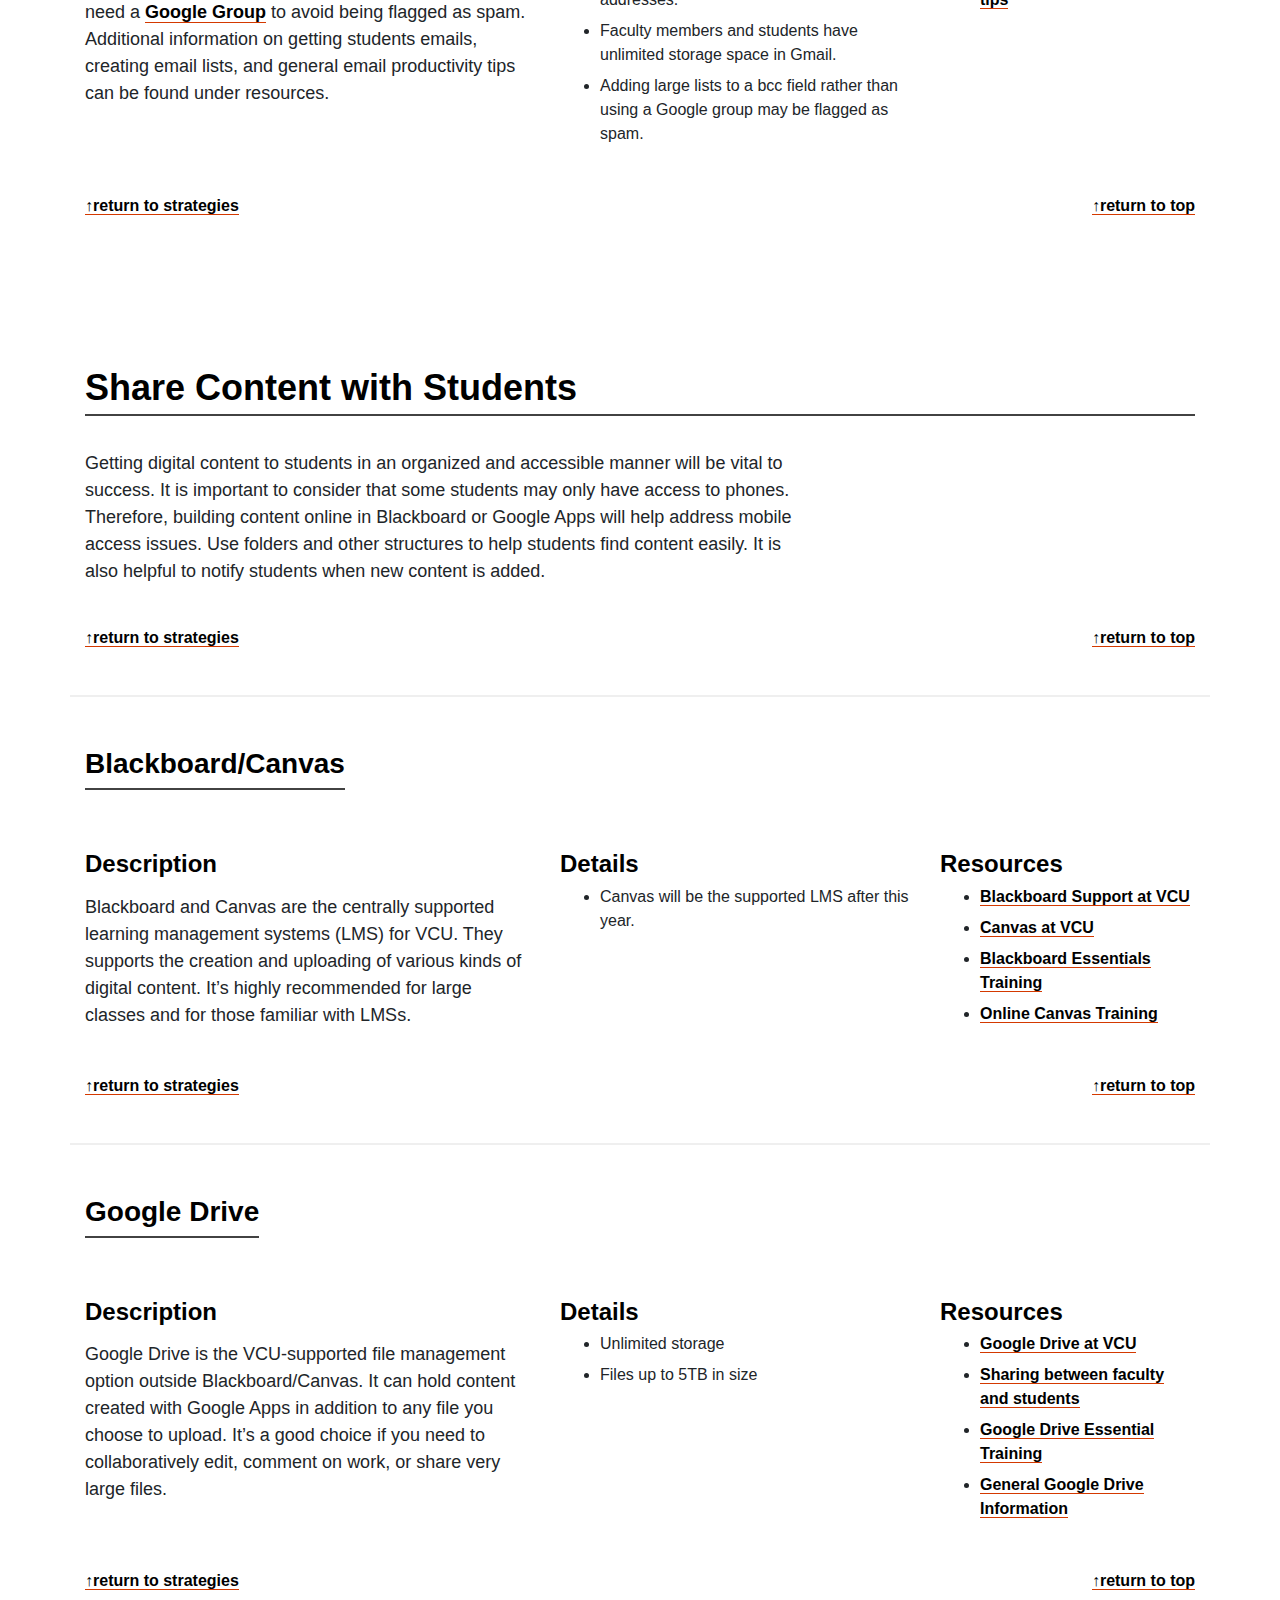
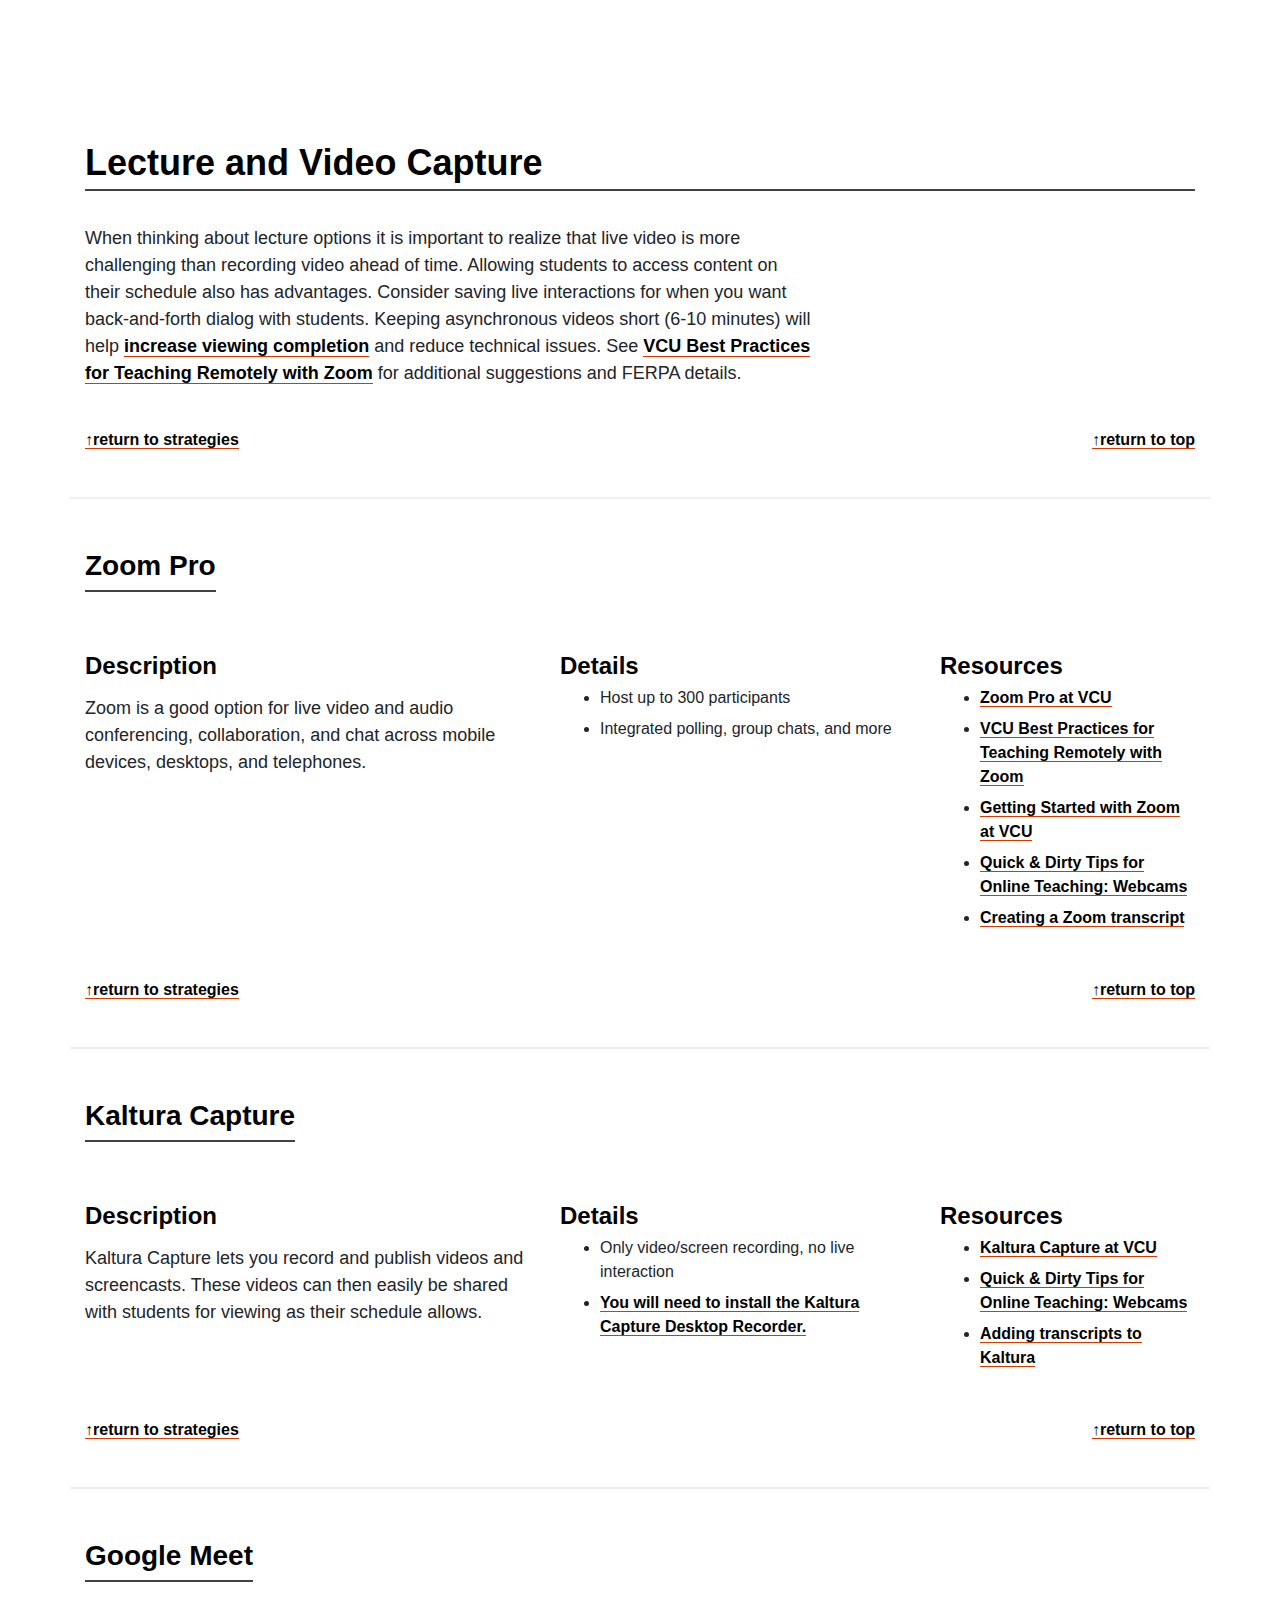
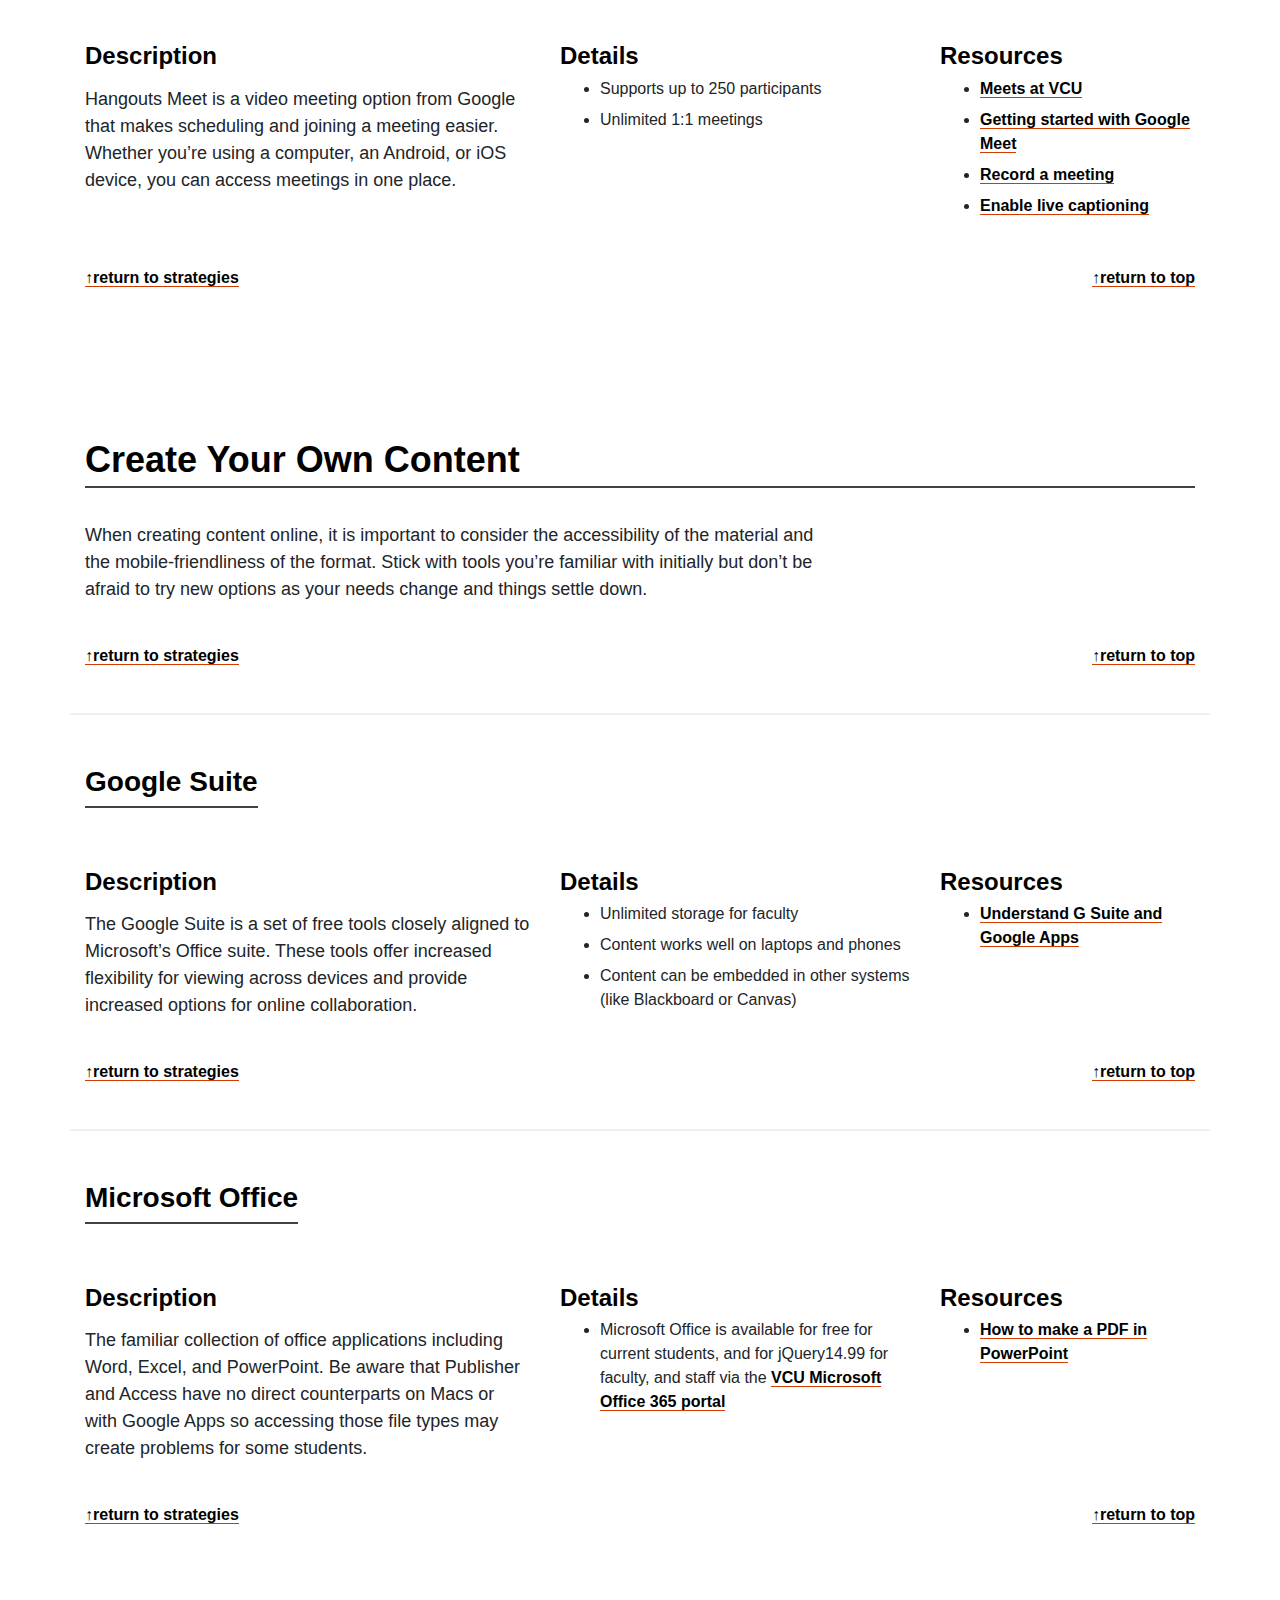
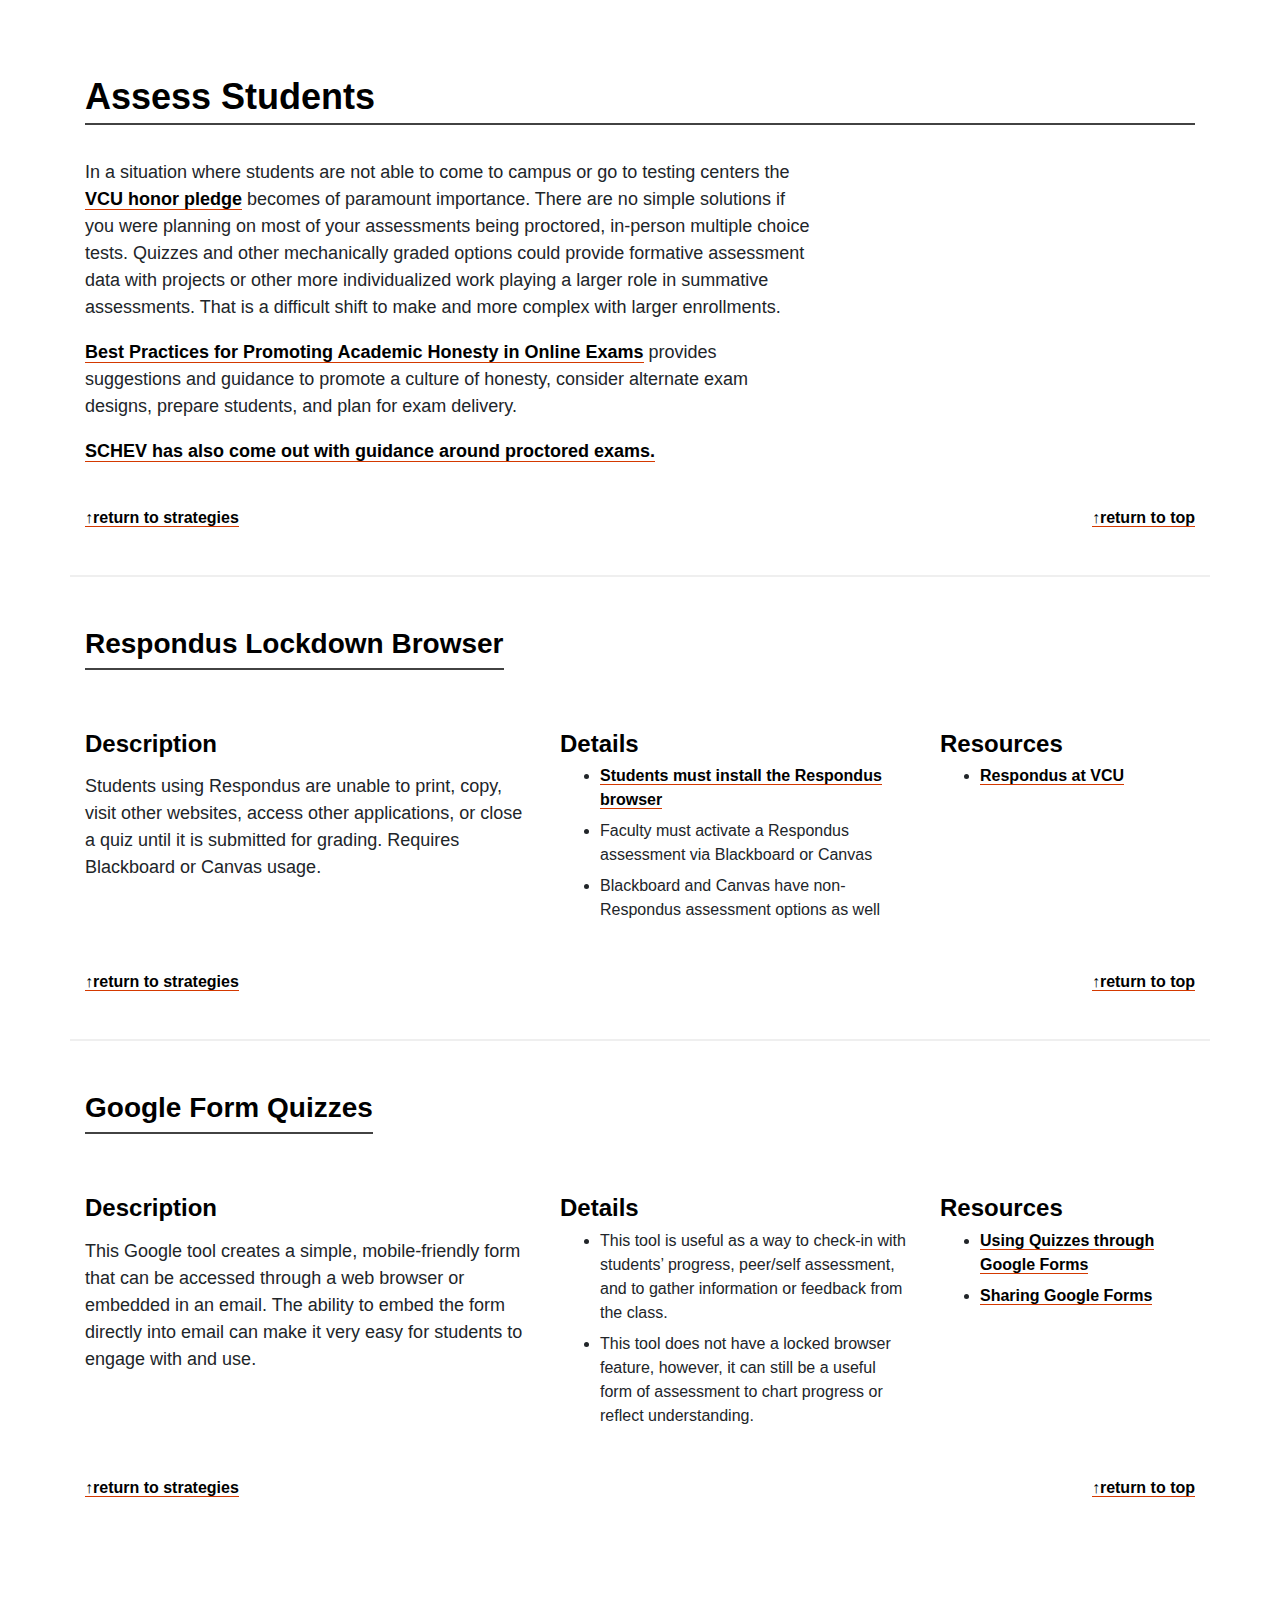
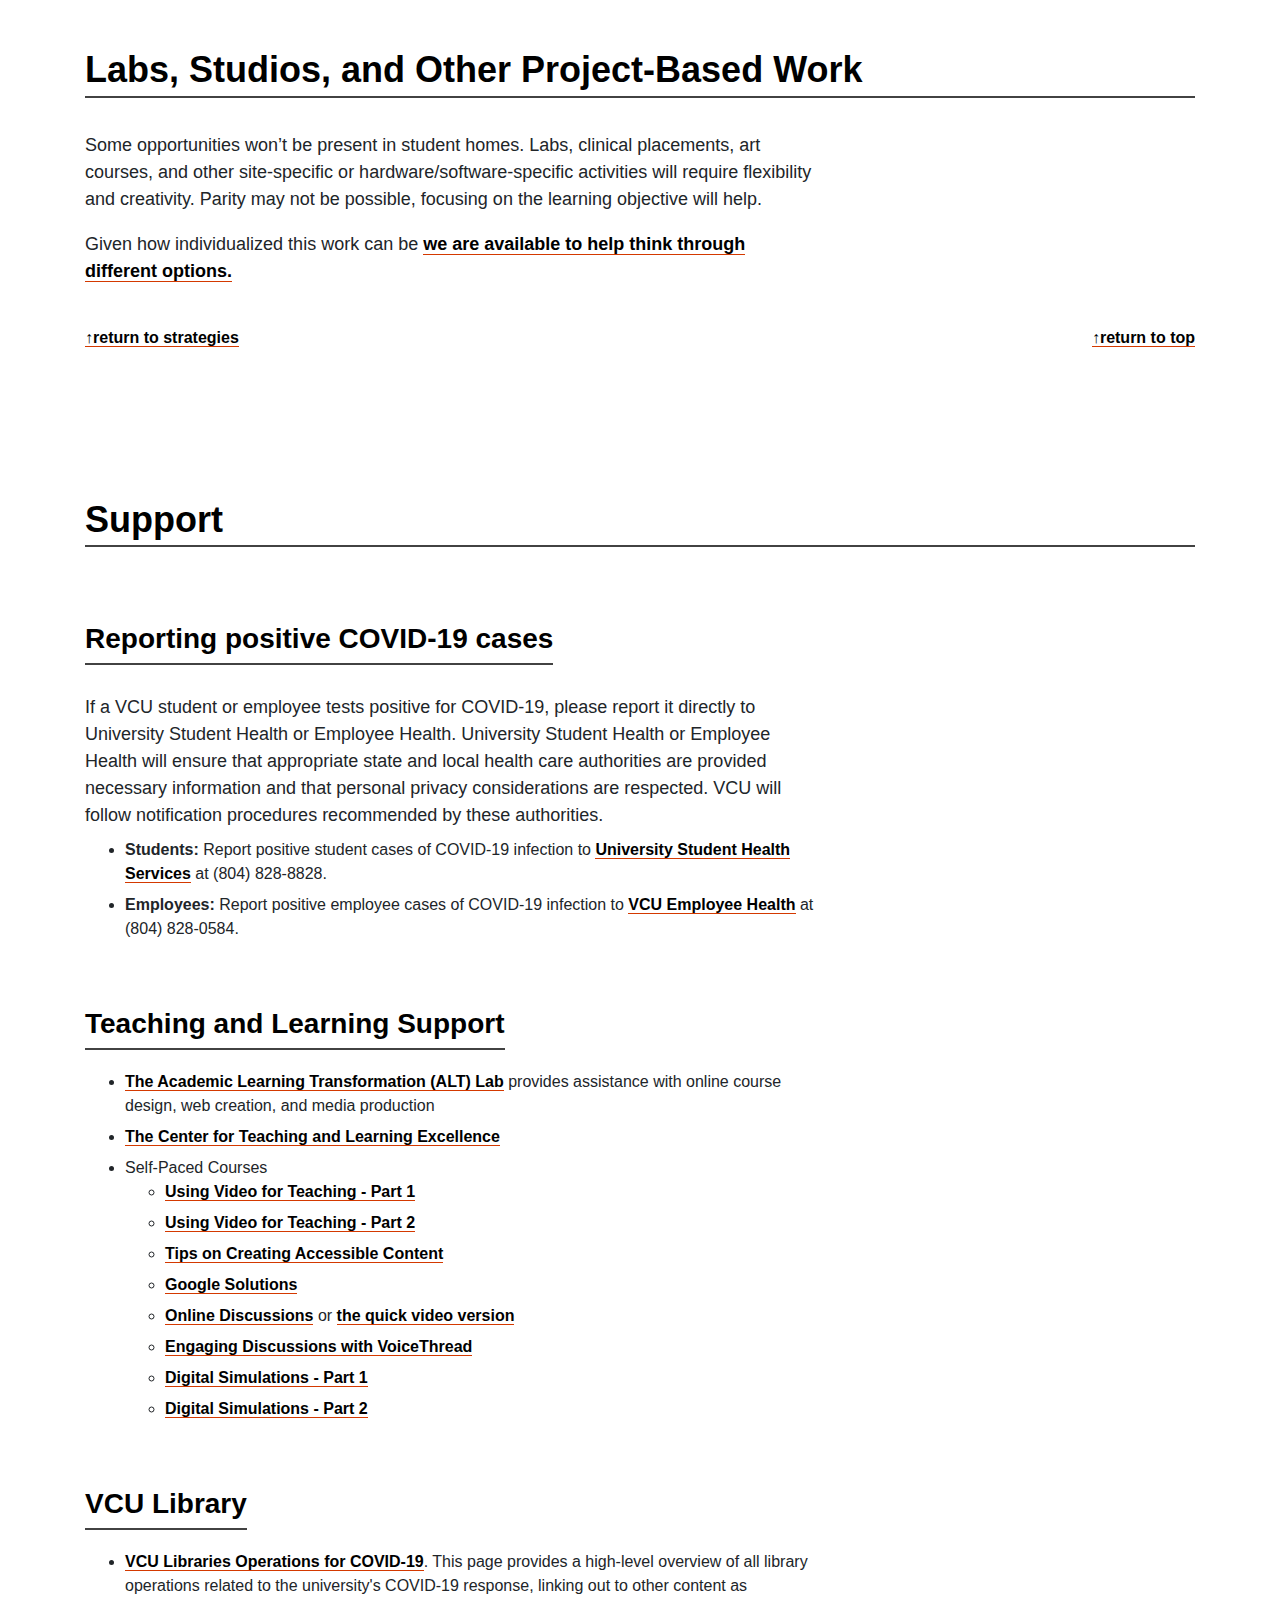
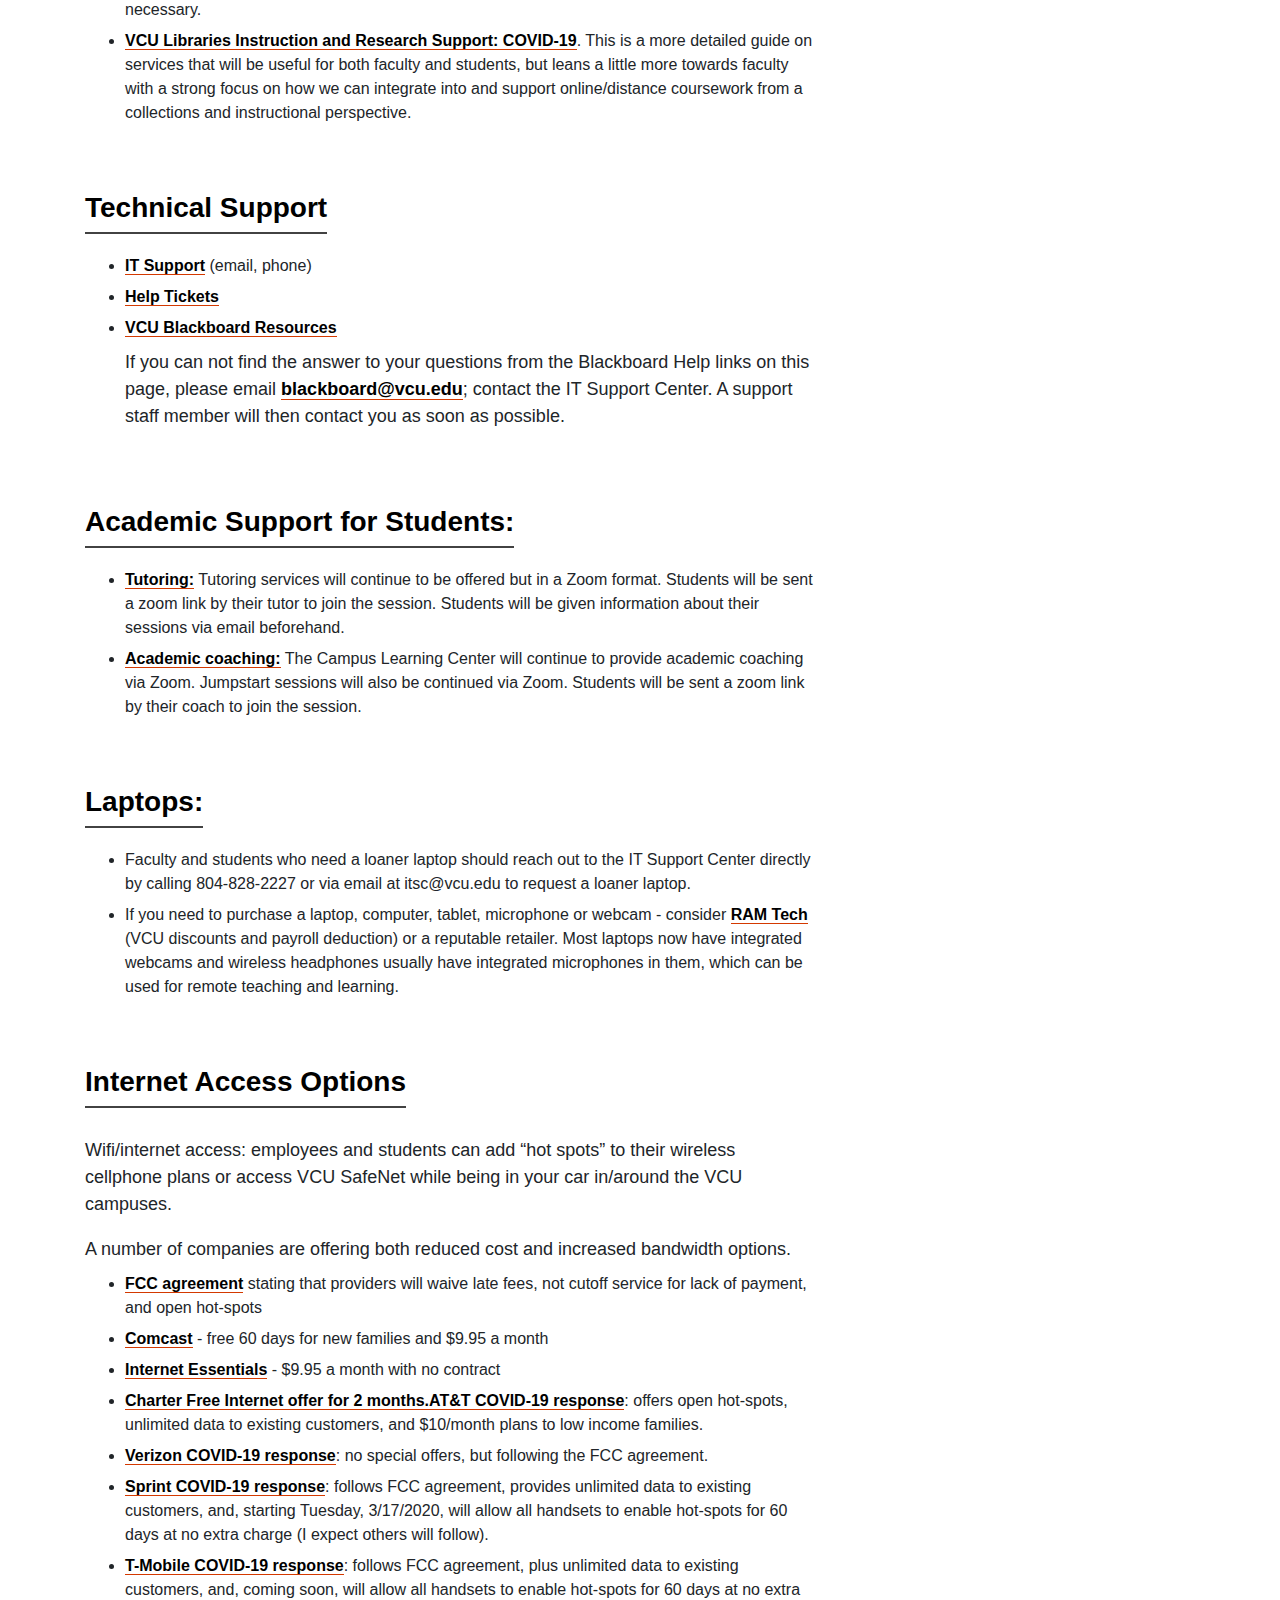
==== commit 219b4fe7: "fac support img addition, some other tweaks" ====
--- a/index.html
+++ b/index.html
@@ -52,12 +52,16 @@
                         <img class="focus-icon" src="imgs/learning.png" alt="An icon representing teaching.">
                         <h2>Instructional Support</h2>                        
                         <p>Available Monday-Friday, 8:00am-5:00pm, and by appointment outside of those hours.</p>
-                        <a href="https://altlab.vcu.edu/rapid-transition-support/?rr_topic=generic-request">Complete this short form for support from ALT Lab/Online@VCU.</a>
+                        <p><a href="https://vcu.zoom.us/j/640171317">Open office hours are available Wednesday and Thursday from 12-2PM EDT via Zoom at this link</a>.</p>
+                        <p>
+                        <a href="https://altlab.vcu.edu/rapid-transition-support/?rr_topic=generic-request">Complete this short form for other support from ALT Lab/Online@VCU.</a></p>
 
                     </div>
                 </div>
                 
                 <h2>General Information</h2>
+                <p>VCU offers a wide variety of support options for faculty. Please see the image below for additional details.</p>
+                <a href="https://uploads.provost.vcu.edu/ctle/facultysupport.pdf"><img src= "imgs/fac_support.jpg" alt="A visual organizer depecting available support options. The link leads to an accessible PDF version." class="img-fluid"></a>
                 <p>Please share these <a href="https://altlab.vcu.edu/rapid-response/students">Keep Learning student support resources with your students.</a></p>               
                 <h2 id="continuity">The Goal = Academic Continuity</h2>
                 <!--<div class="link-this"><a href="mailto:?subject=VCU Continuity Resource&body=https://altlab.vcu.edu/rapid-response/#continuity" aria-label="mail this">email a link to this section</a></div> -->
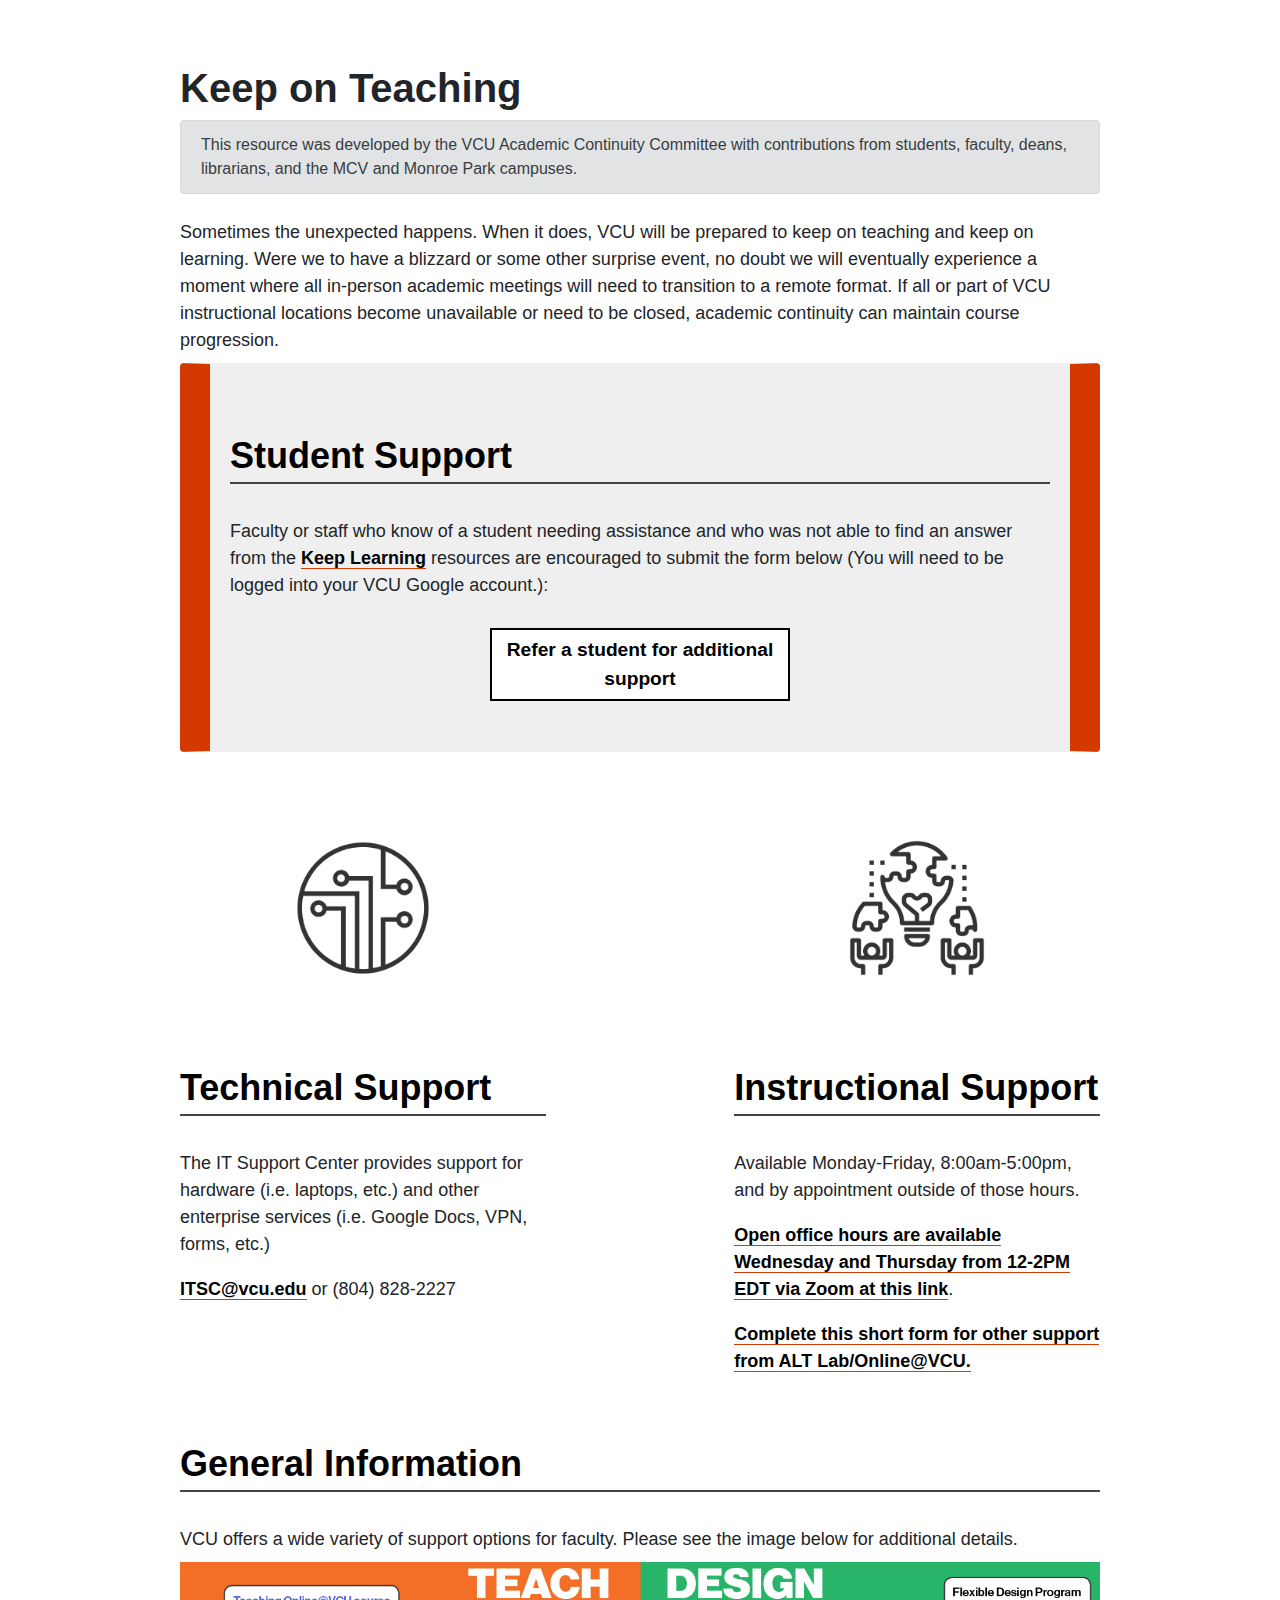
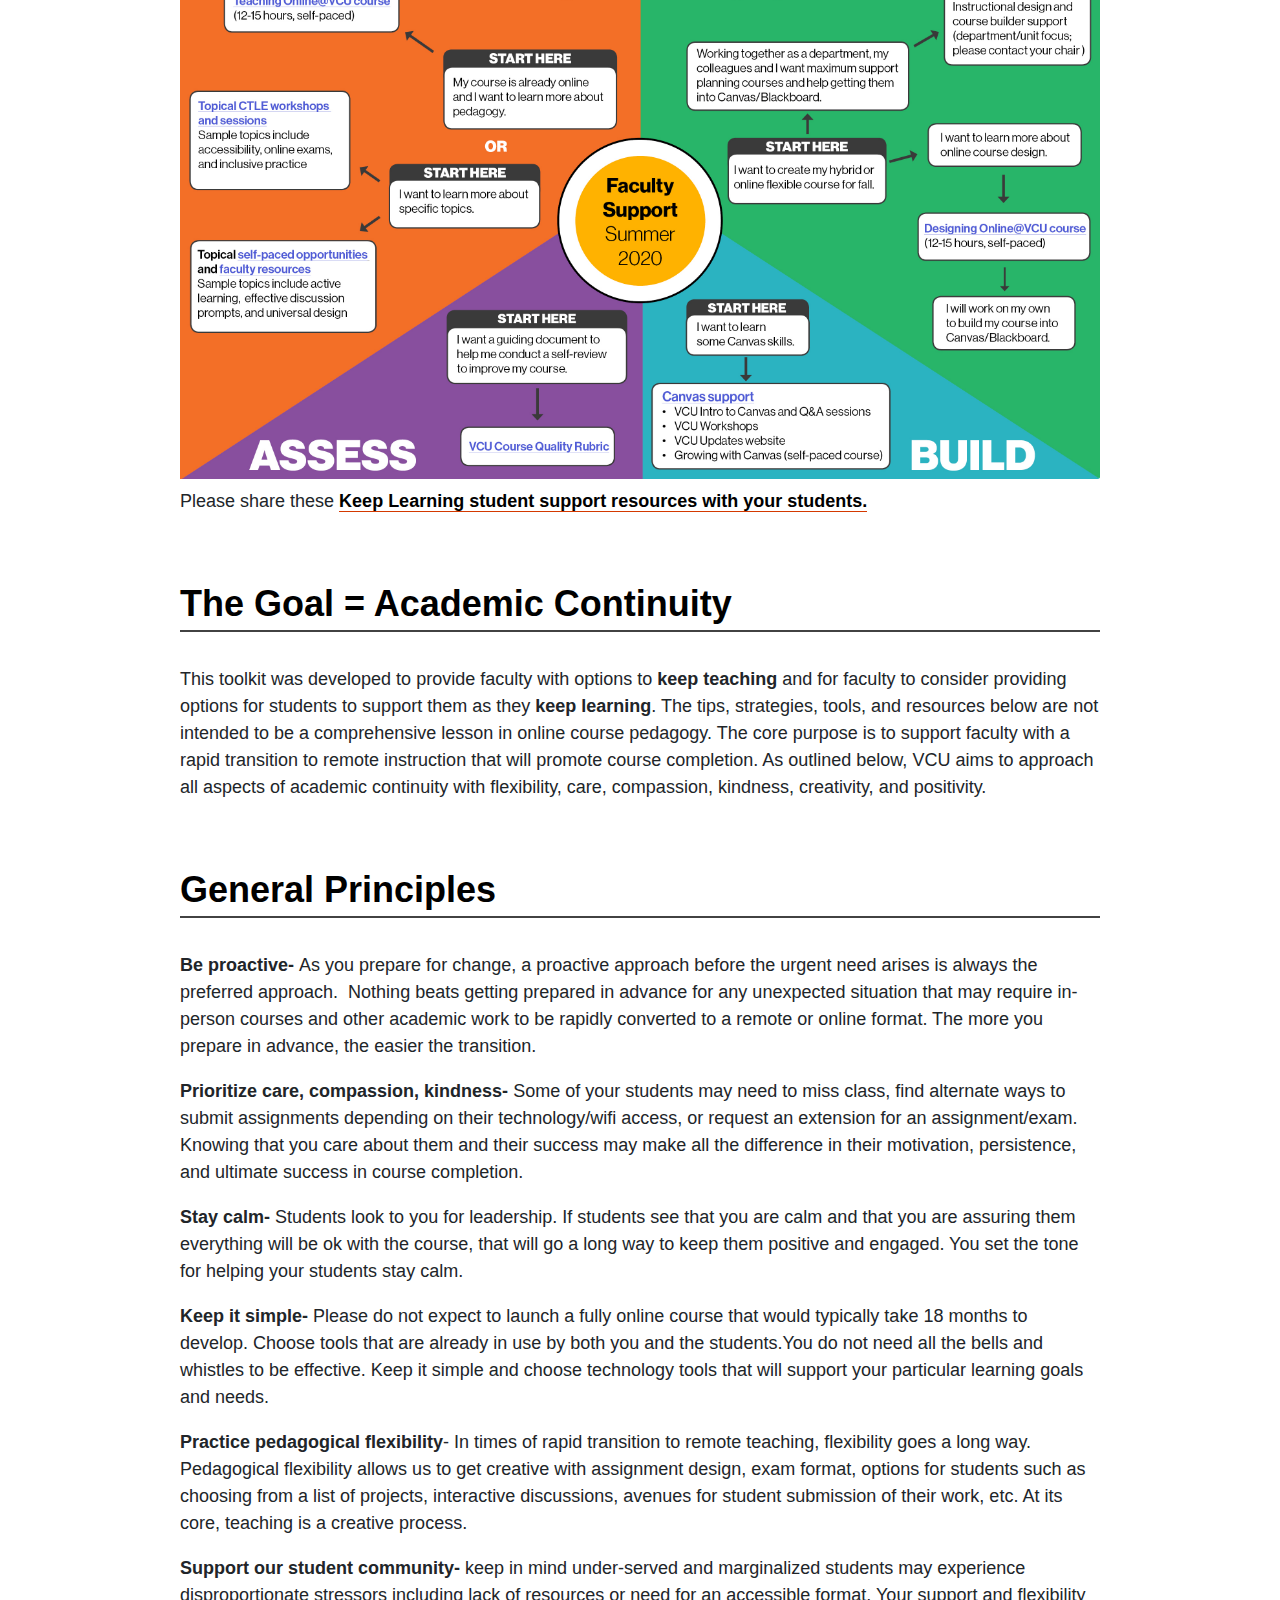
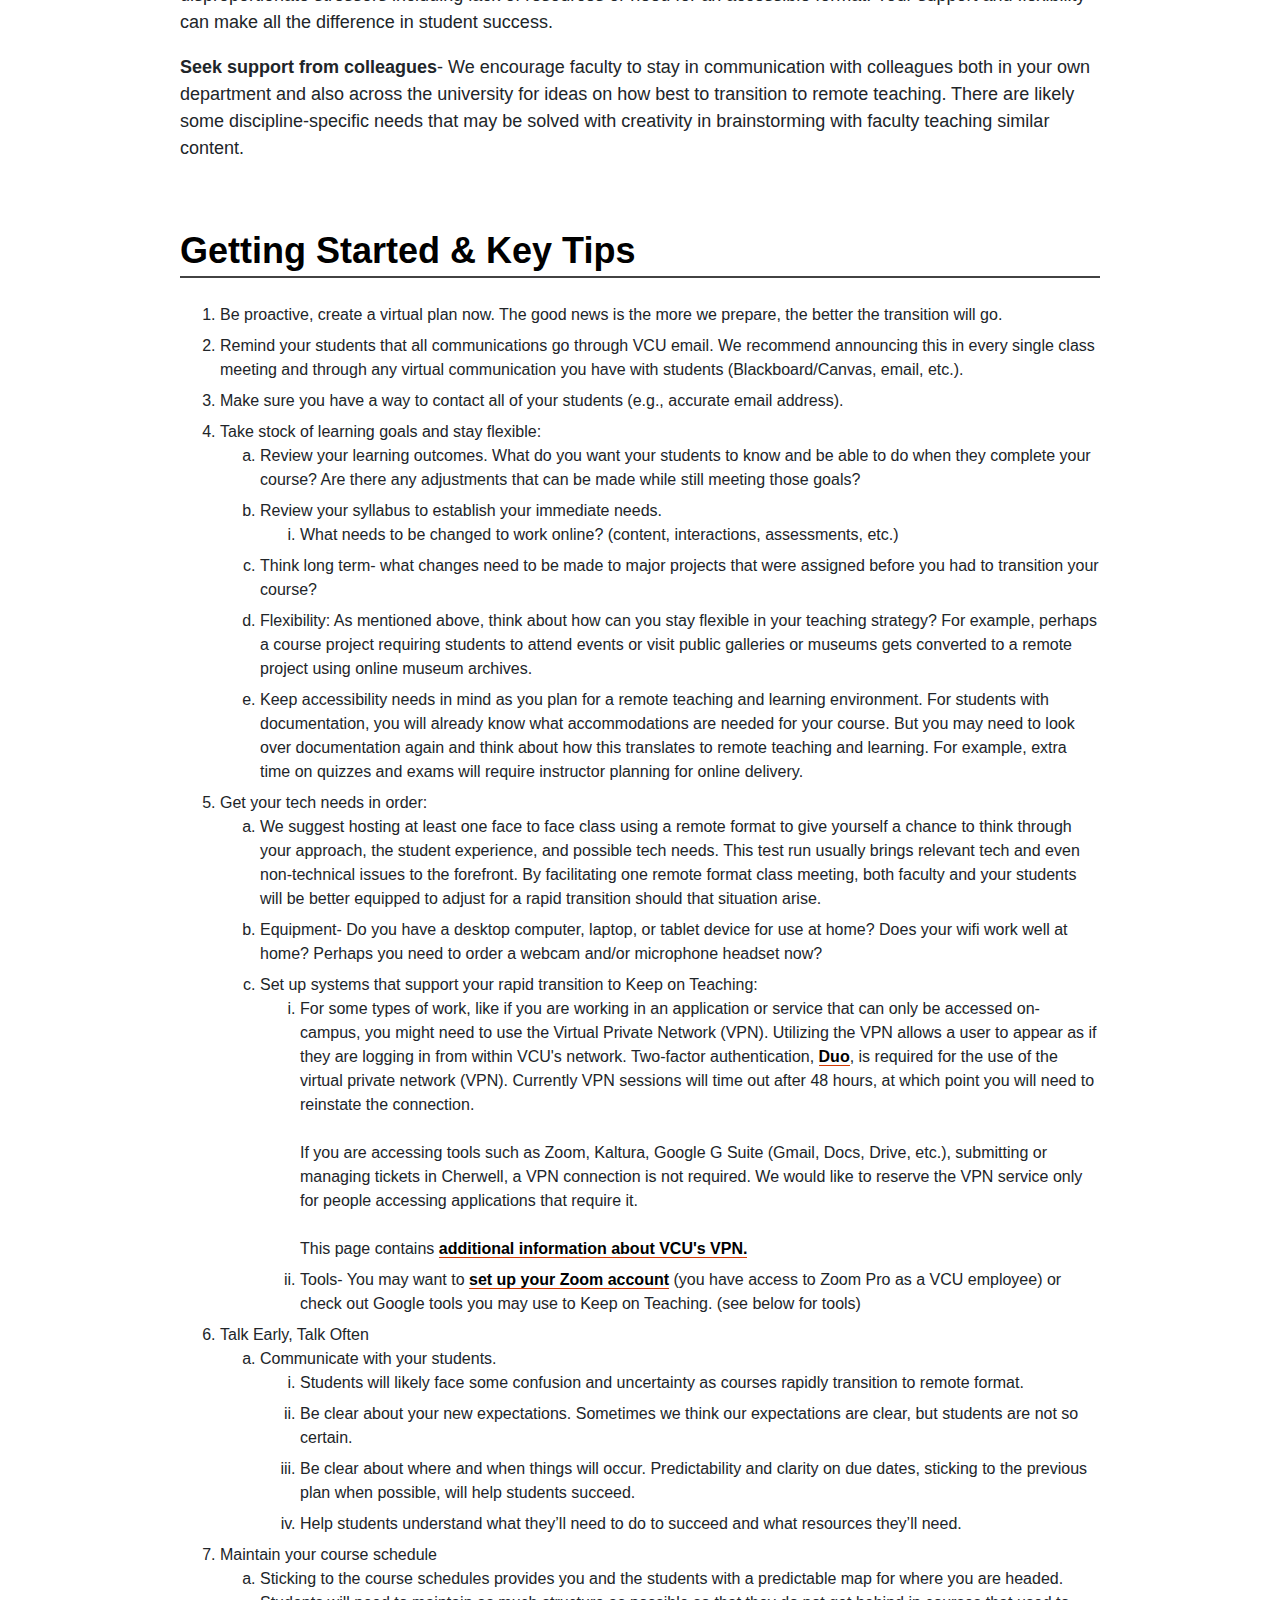
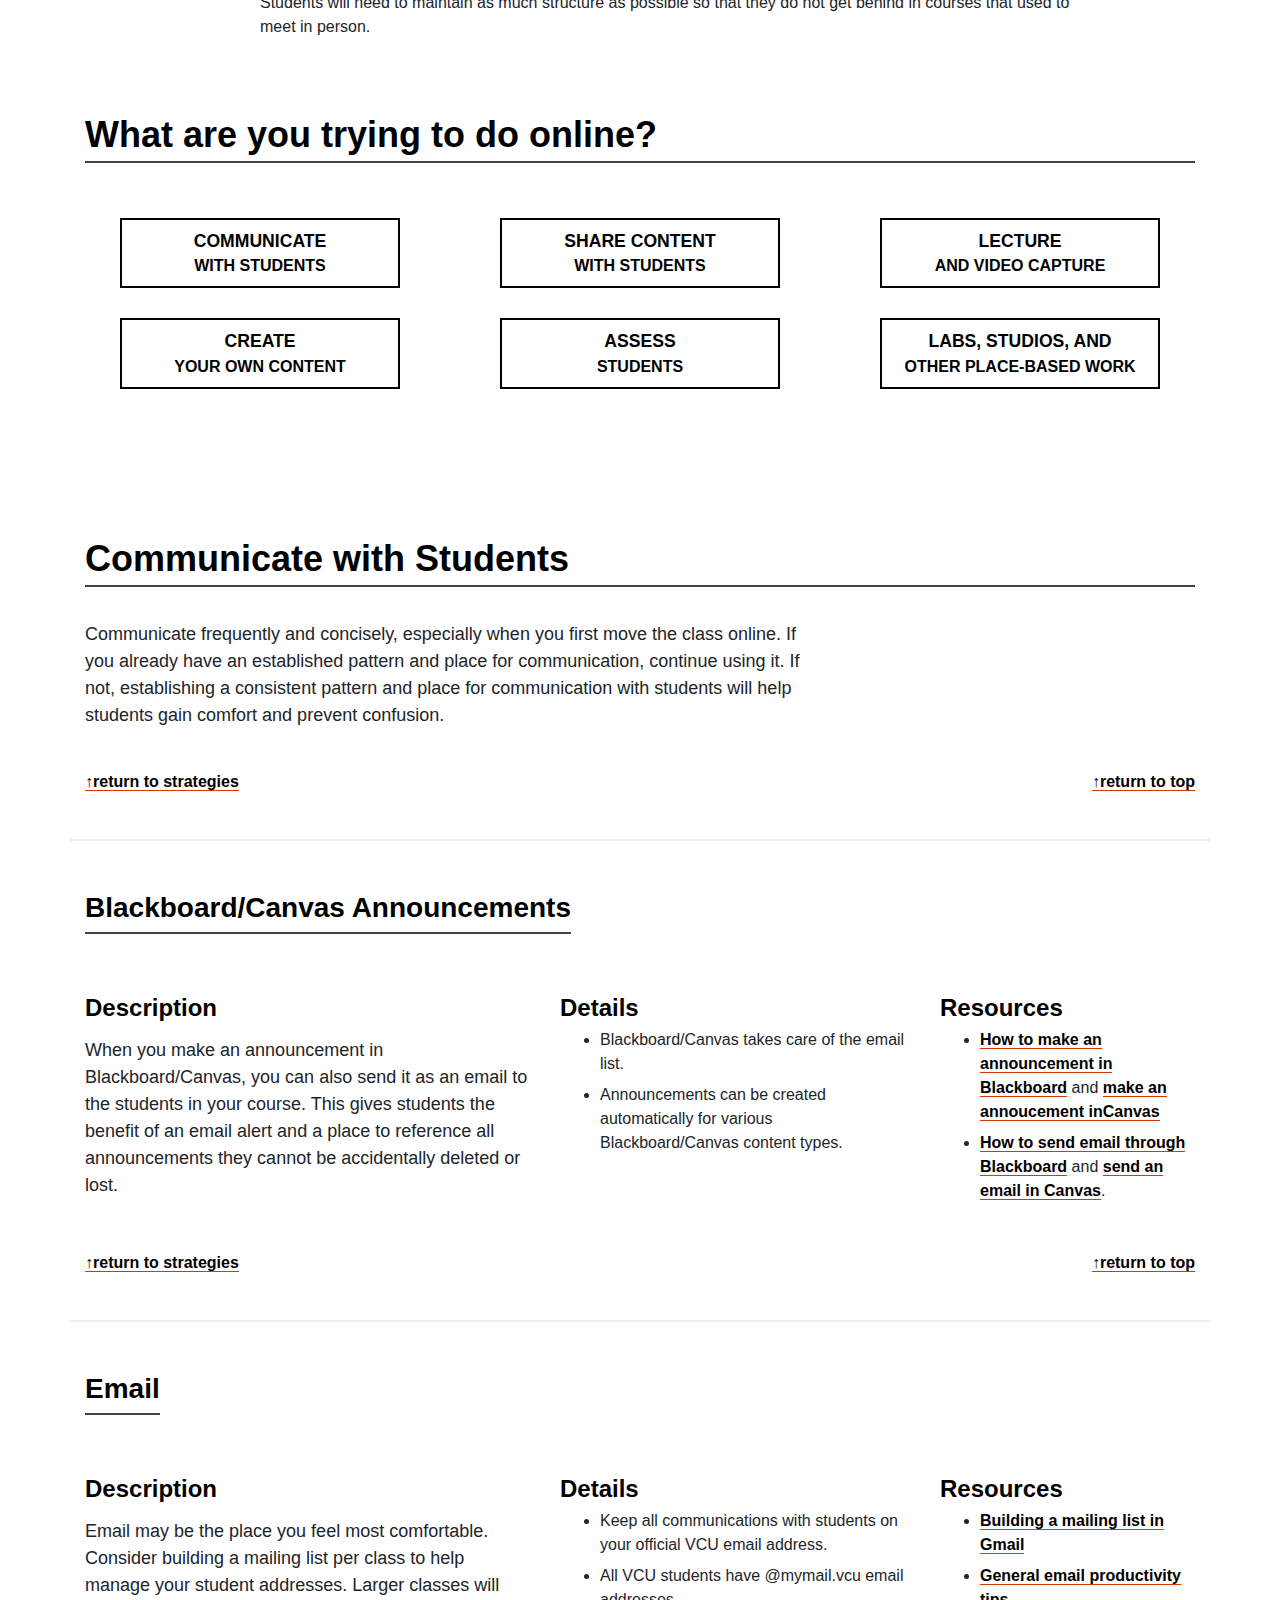
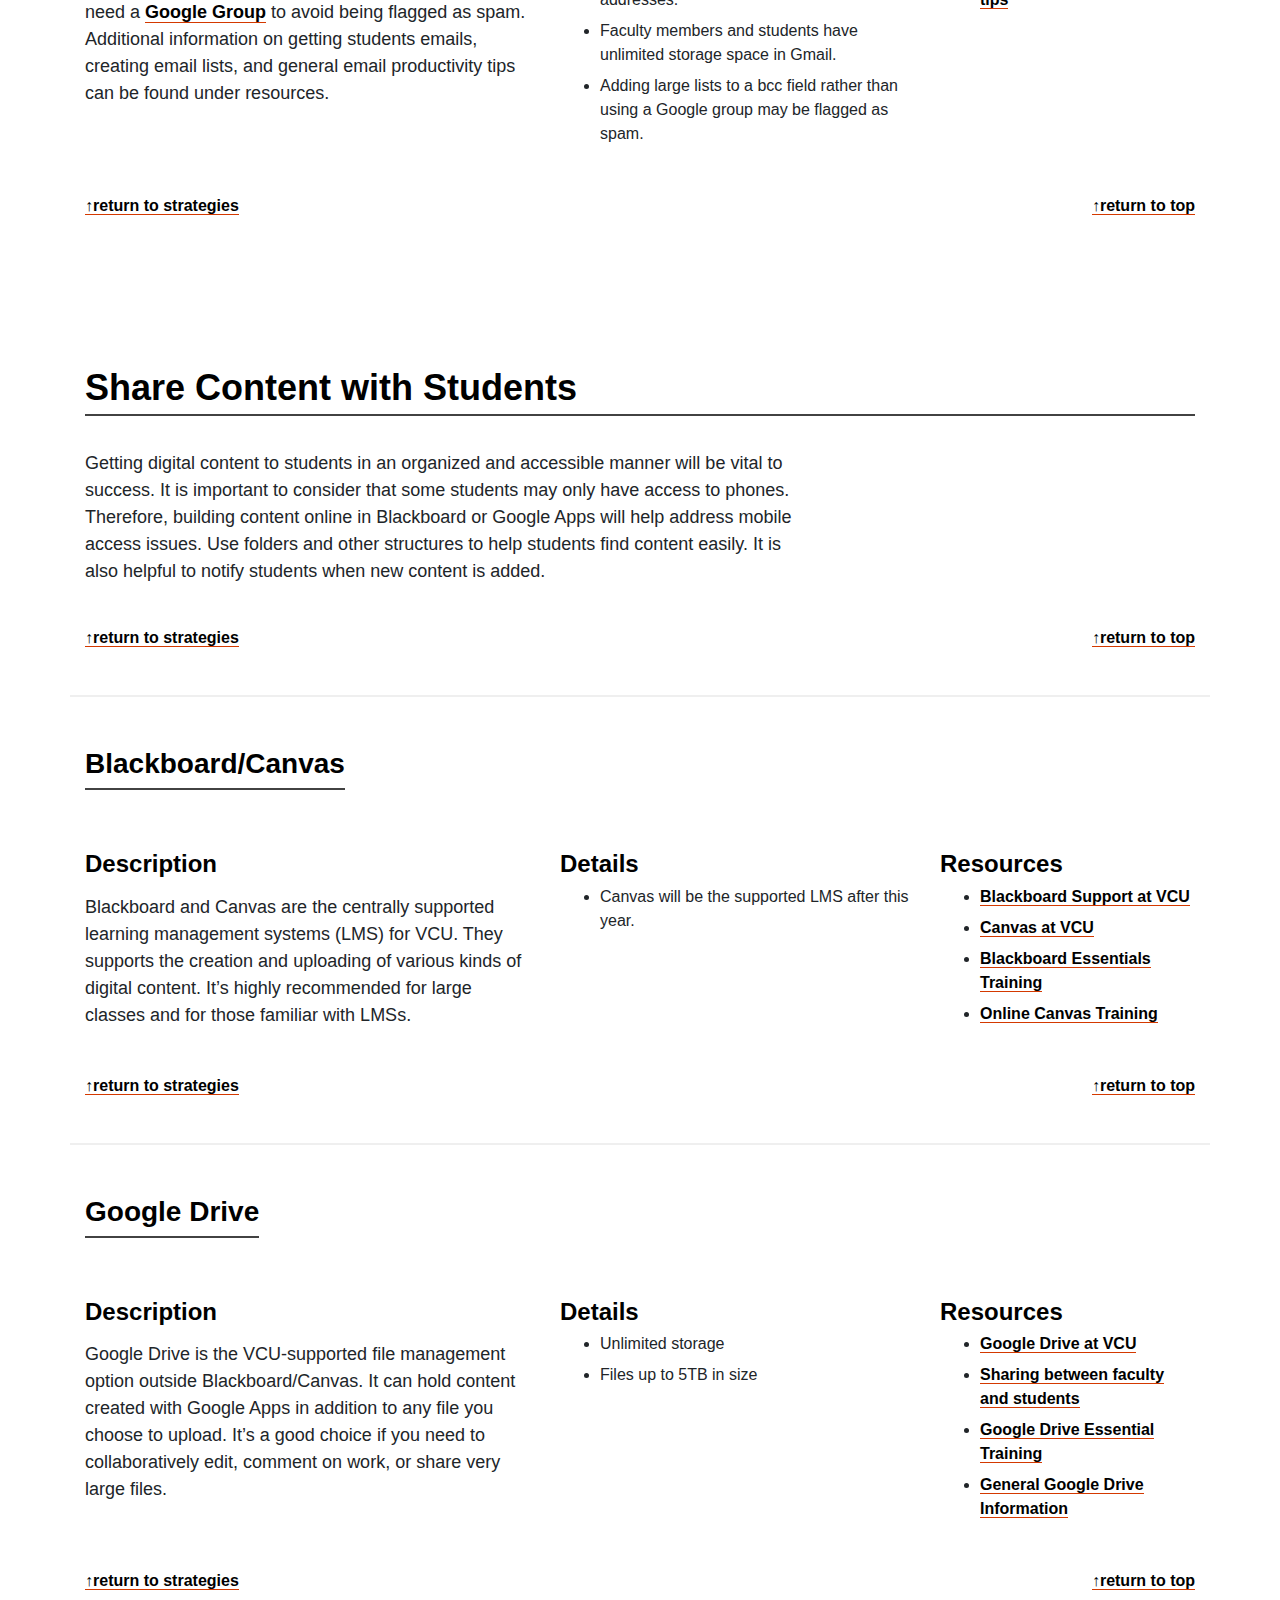
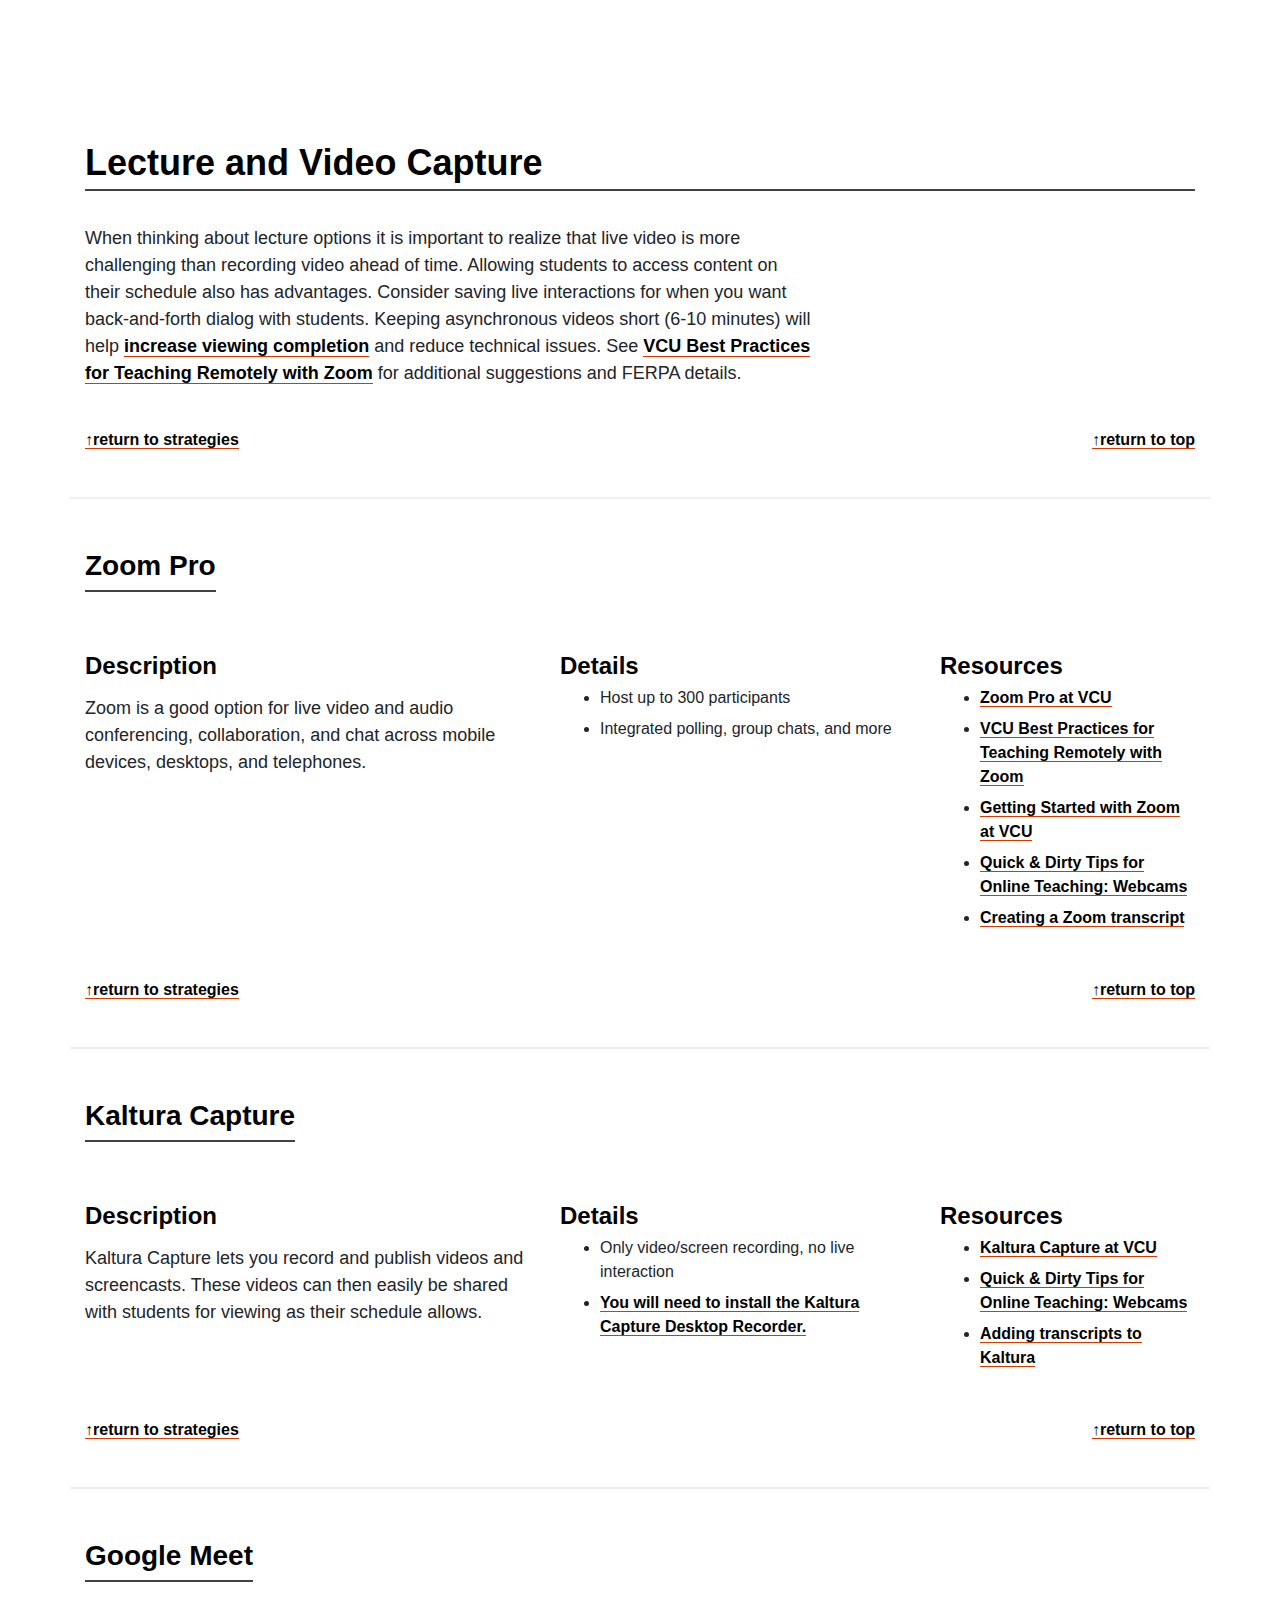
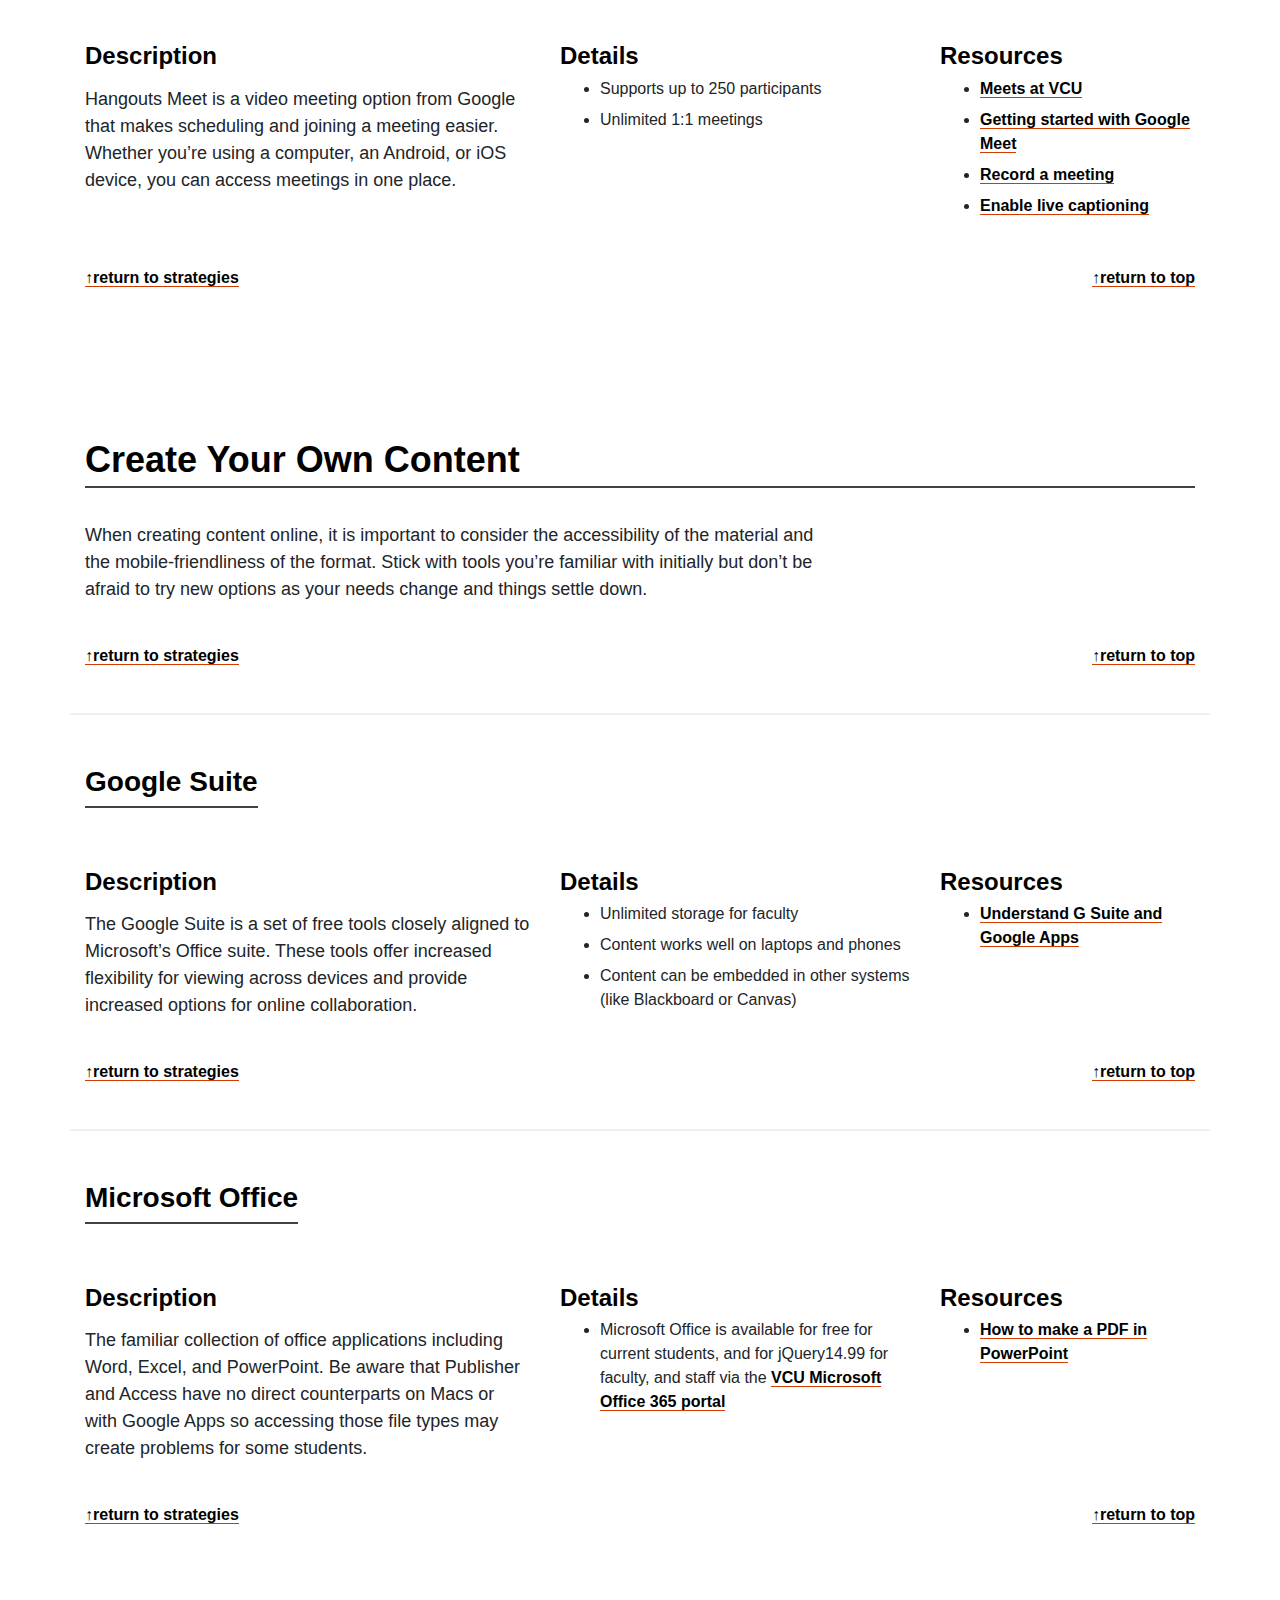
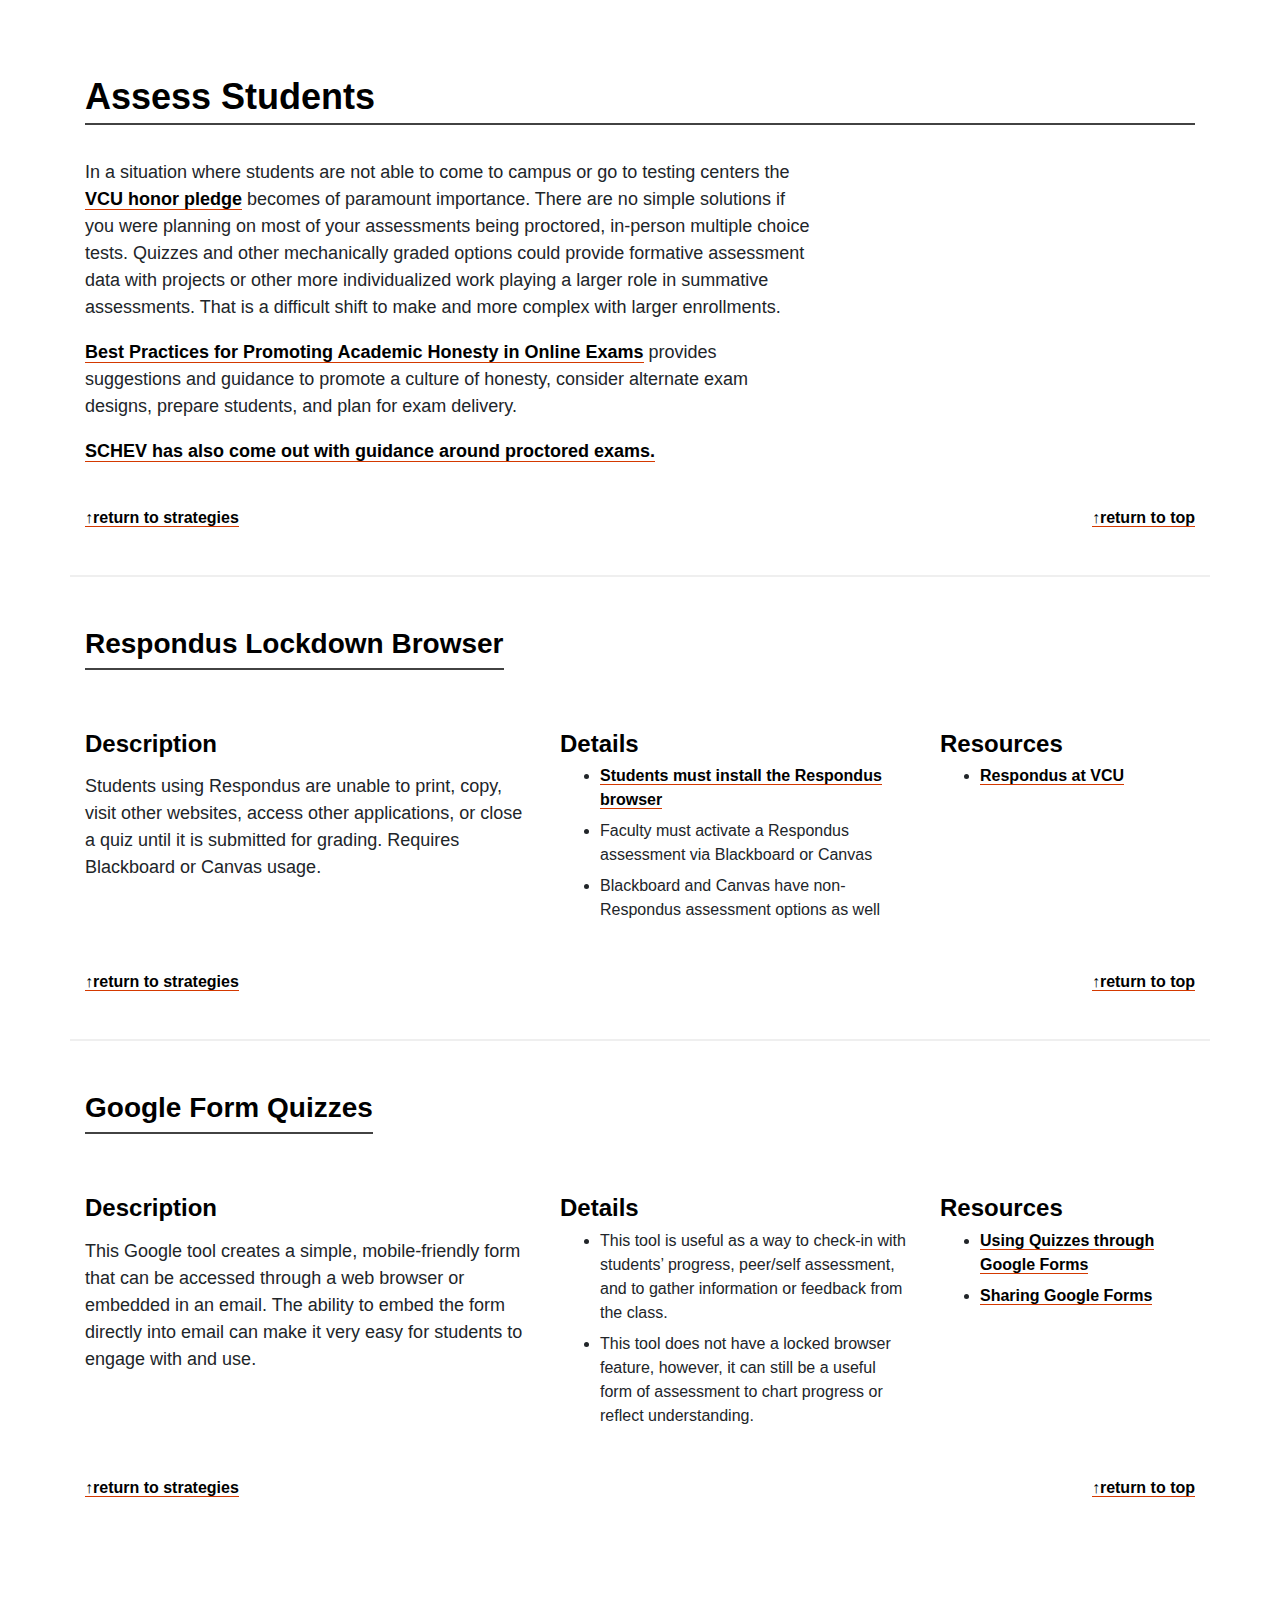
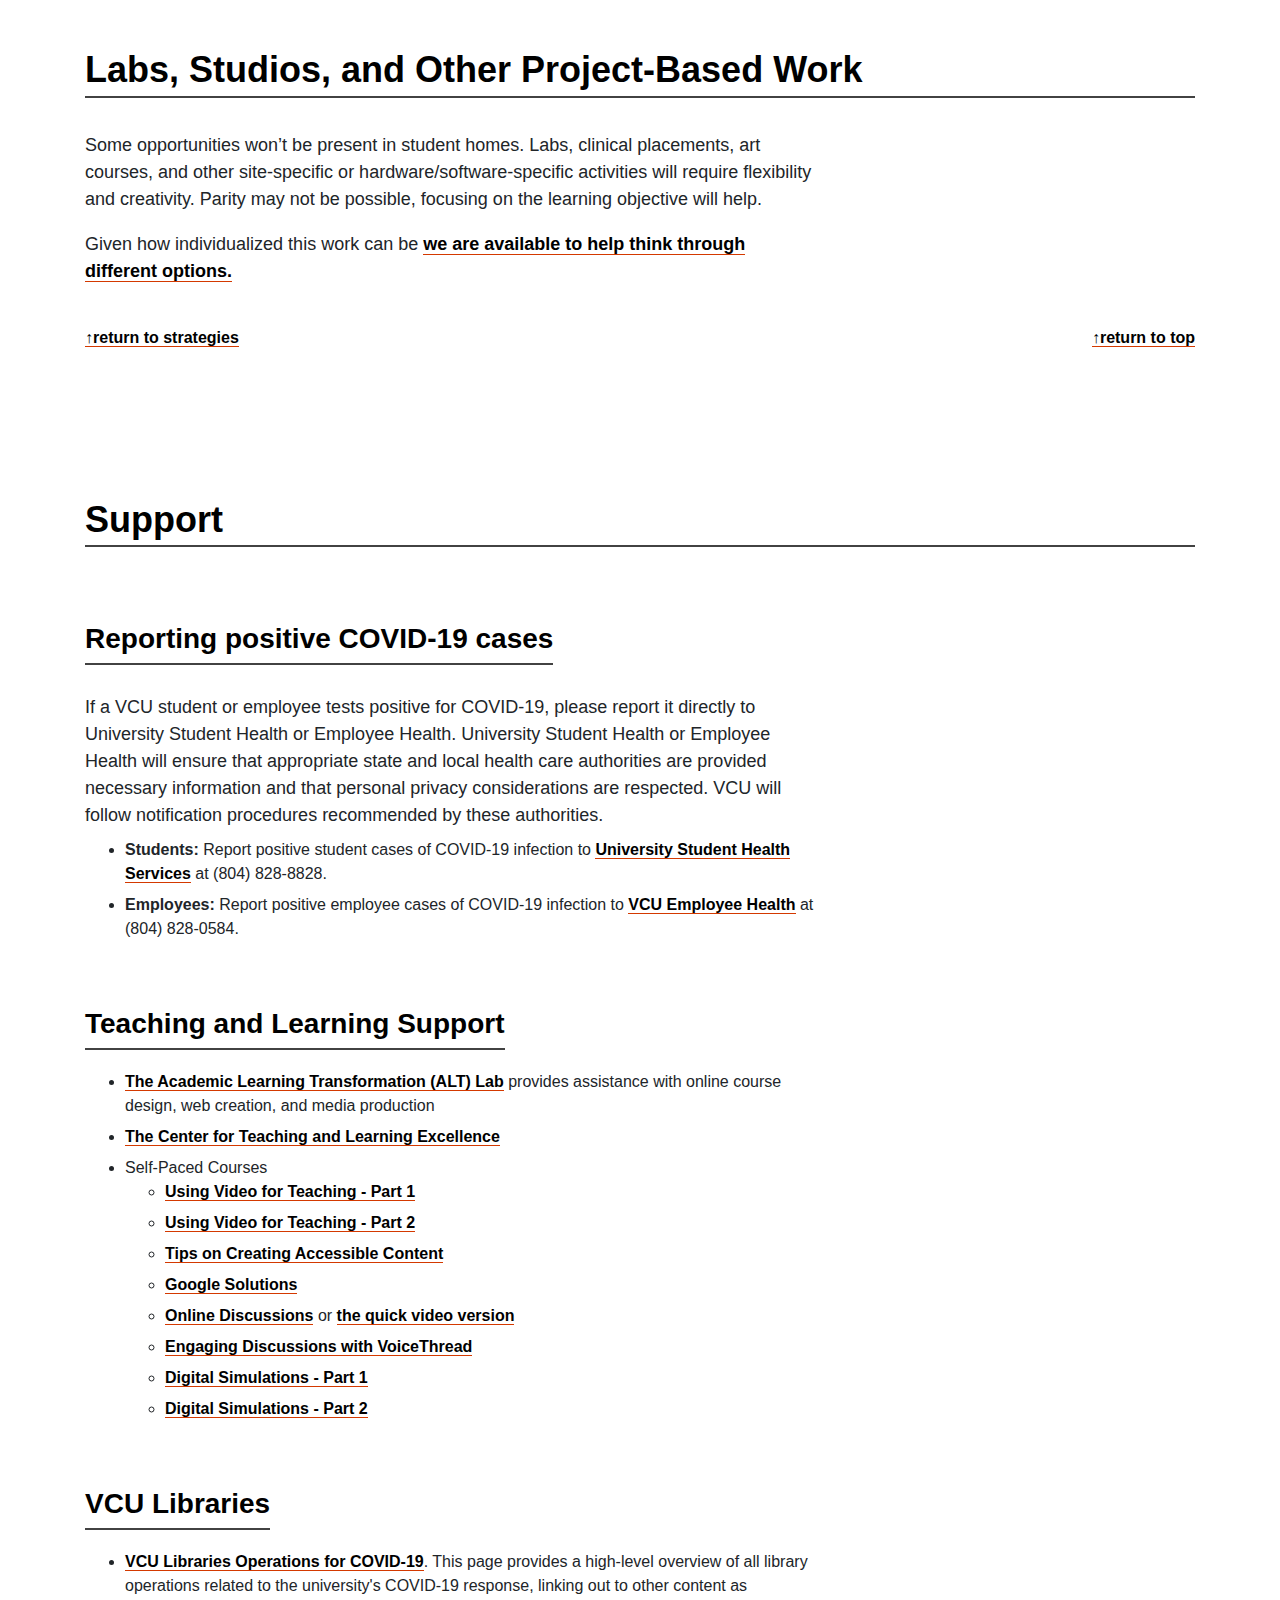
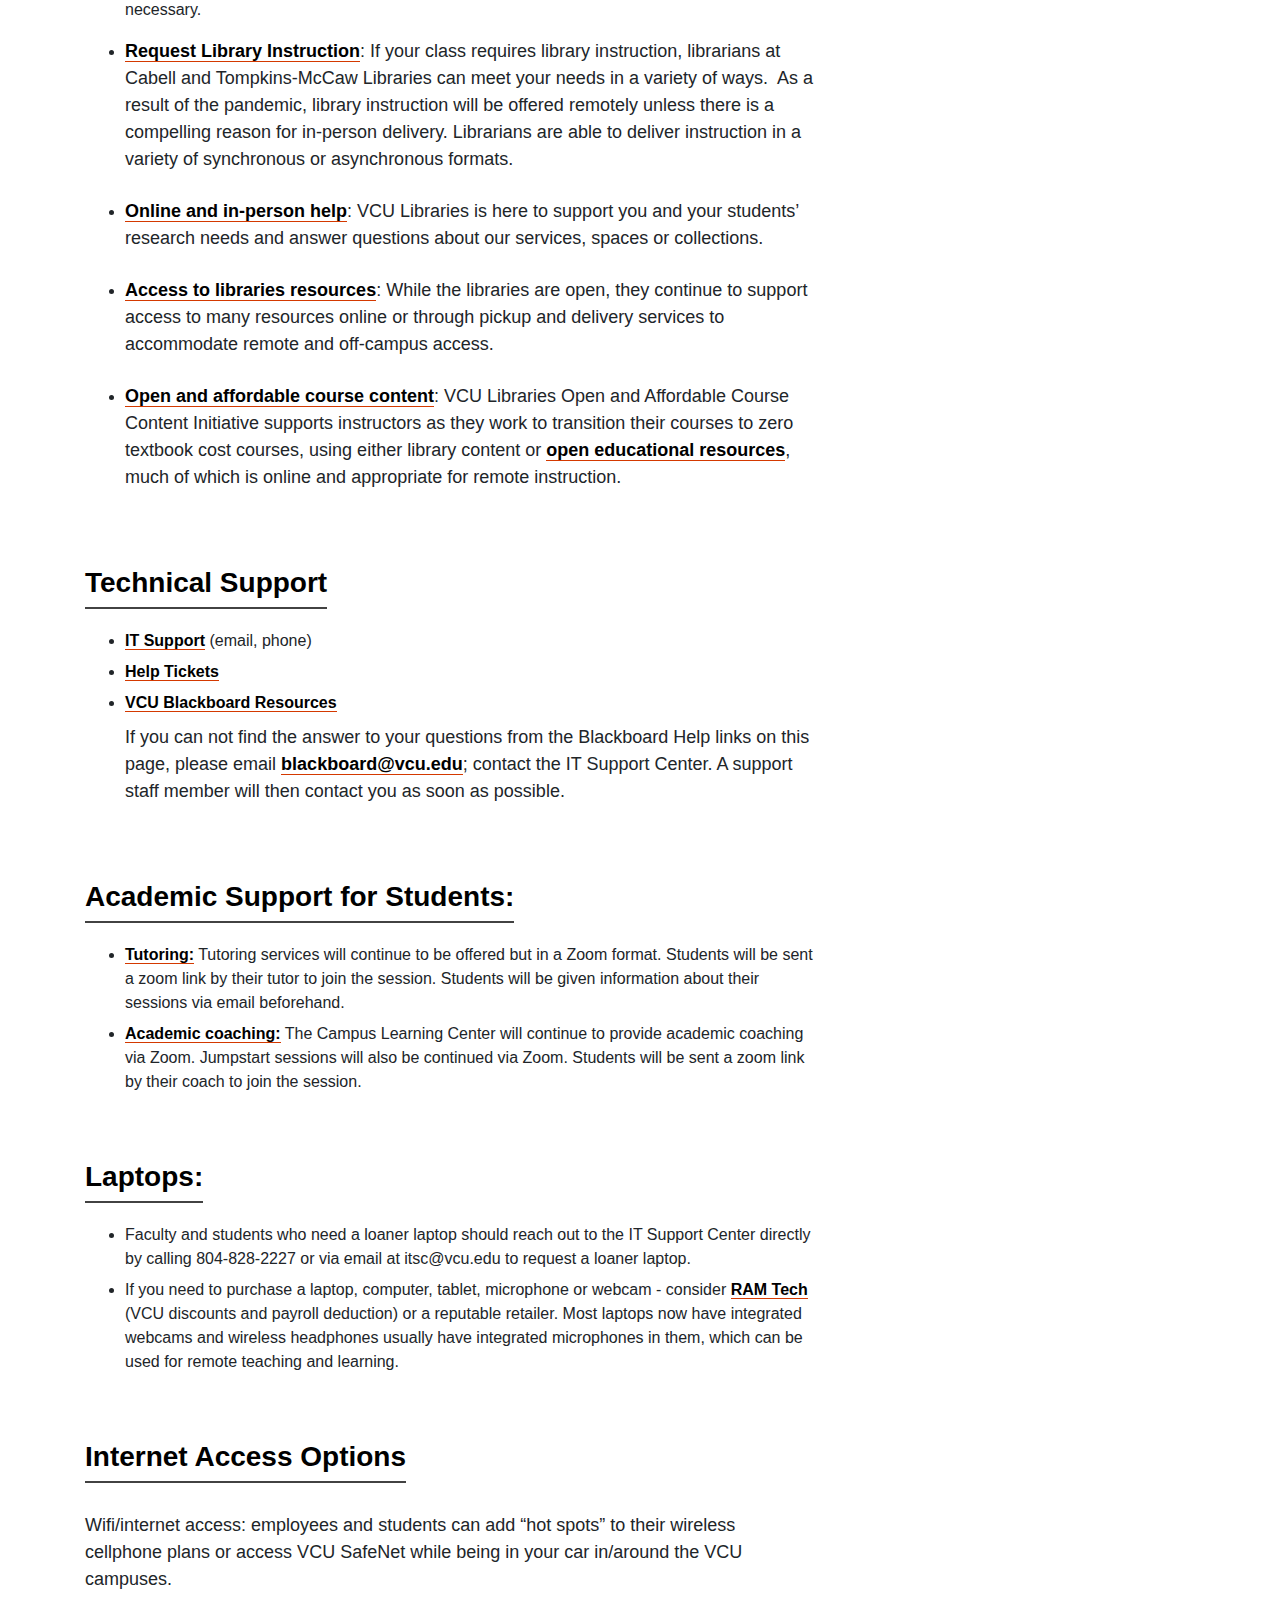
==== commit efef420e: "library changes" ====
--- a/index.html
+++ b/index.html
@@ -753,11 +753,22 @@
                 </ul>
             </div>
             <div class="col-md-8">
-                <h3 id="library">VCU Library</h3>
+                <h3 id="library">VCU Libraries</h3>
                 <!--<div class="link-this"><a href="mailto:?subject=VCU Resource&body=https://altlab.vcu.edu/rapid-response/#library" aria-label="mail this">email a link to this section</a></div> -->
                 <ul>
-                    <li><a href="https://www.library.vcu.edu/covid19/" target="_blank" rel="noopener" data-saferedirecturl="https://www.google.com/url?q=https://www.library.vcu.edu/covid19/&amp;source=gmail&amp;ust=1584489002675000&amp;usg=AFQjCNF1l_3HzB_INcws7iykp-FWGrDppQ">VCU Libraries Operations for COVID-19</a>. This page provides a high-level overview of all library operations related to the university's COVID-19 response, linking out to other content as necessary.</li>
-                    <li><a href="https://guides.library.vcu.edu/continuity/" target="_blank" rel="noopener" data-saferedirecturl="https://www.google.com/url?q=https://guides.library.vcu.edu/continuity/&amp;source=gmail&amp;ust=1584489002675000&amp;usg=AFQjCNHOW0SN-4KJaAqEk2S-GnRVRUh1tw">VCU Libraries Instruction and Research Support: COVID-19</a>. This is a more detailed guide on services that will be useful for both faculty and students, but leans a little more towards faculty with a strong focus on how we can integrate into and support online/distance coursework from a collections and instructional perspective.</li>
+                    <li><a href="https://www.library.vcu.edu/covid19/" target="_blank" rel="noopener" data-saferedirecturl="https://www.google.com/url?q=https://www.library.vcu.edu/covid19/">VCU Libraries Operations for COVID-19</a>. This page provides a high-level overview of all library operations related to the university's COVID-19 response, linking out to other content as necessary.</li>
+                    <li>
+                    <p><a href="https://apps.library.vcu.edu/forms/instruction" target="_blank" rel="noopener" >Request Library Instruction</a>: If your class requires library instruction, librarians at Cabell and Tompkins-McCaw Libraries can meet your needs in a variety of ways.  As a result of the pandemic, library instruction will be offered remotely unless there is a compelling reason for in-person delivery. Librarians are able to deliver instruction in a variety of synchronous or asynchronous formats.</p>
+                    </li>
+                     <li>
+                    <p><a href="https://www.library.vcu.edu/research-teaching/ask-us/" target="_blank" rel="noopener">Online and in-person help</a>: VCU Libraries is here to support you and your students’ research needs and answer questions about our services, spaces or collections.</p>
+                    </li>
+                     <li>
+                    <p><a href="https://www.library.vcu.edu/covid19/#online" target="_blank" rel="noopener"> Access to libraries resources</a>: While the libraries are open, they continue to support access to many resources online or through pickup and delivery services to accommodate remote and off-campus access.</p>
+                    </li>
+                    <li>
+                    <p><a href="https://guides.library.vcu.edu/acc" target="_blank" rel="noopener">Open and affordable course content</a>: VCU Libraries Open and Affordable Course Content Initiative supports instructors as they work to transition their courses to zero textbook cost courses, using either library content or <a href="https://guides.library.vcu.edu/oer" target="_blank" rel="noopener">open educational resources</a>, much of which is online and appropriate for remote instruction.</p>
+                    </li>
                 </ul>
             </div>
             <div class="col-md-8">
